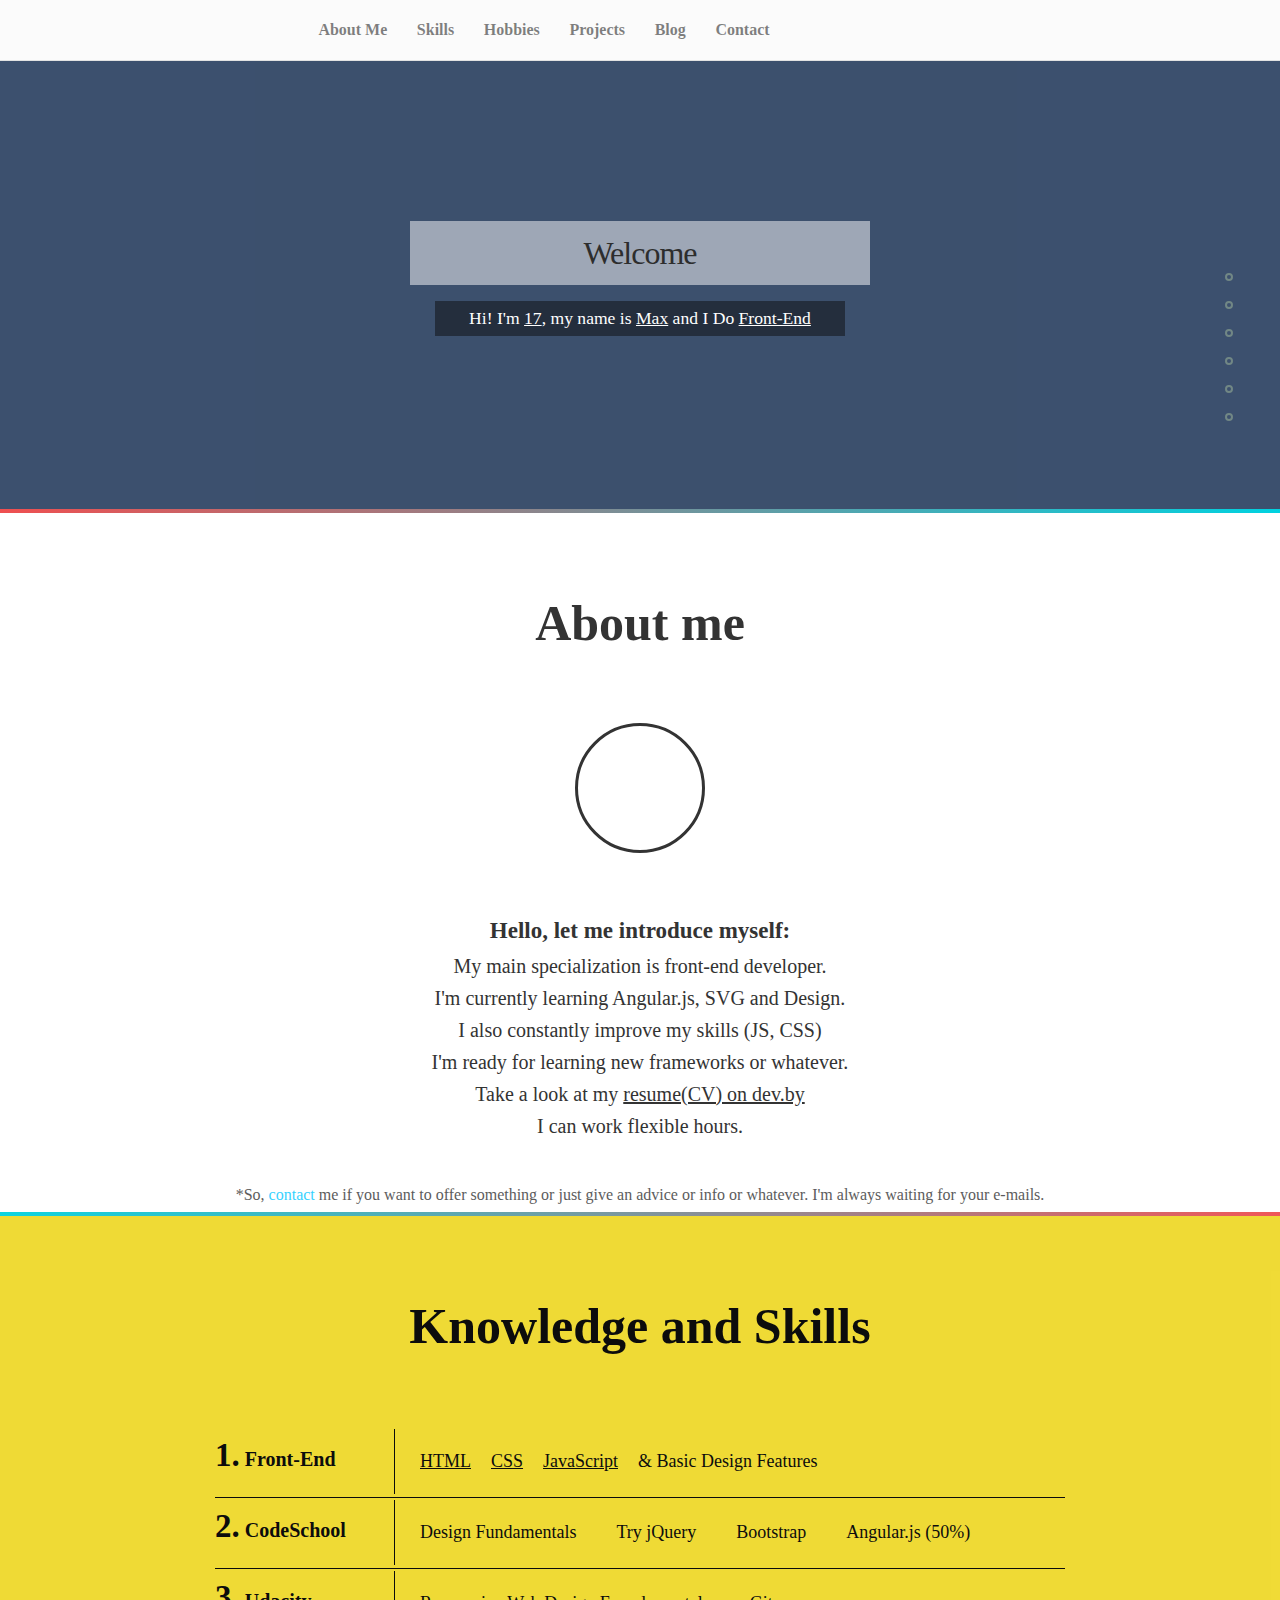
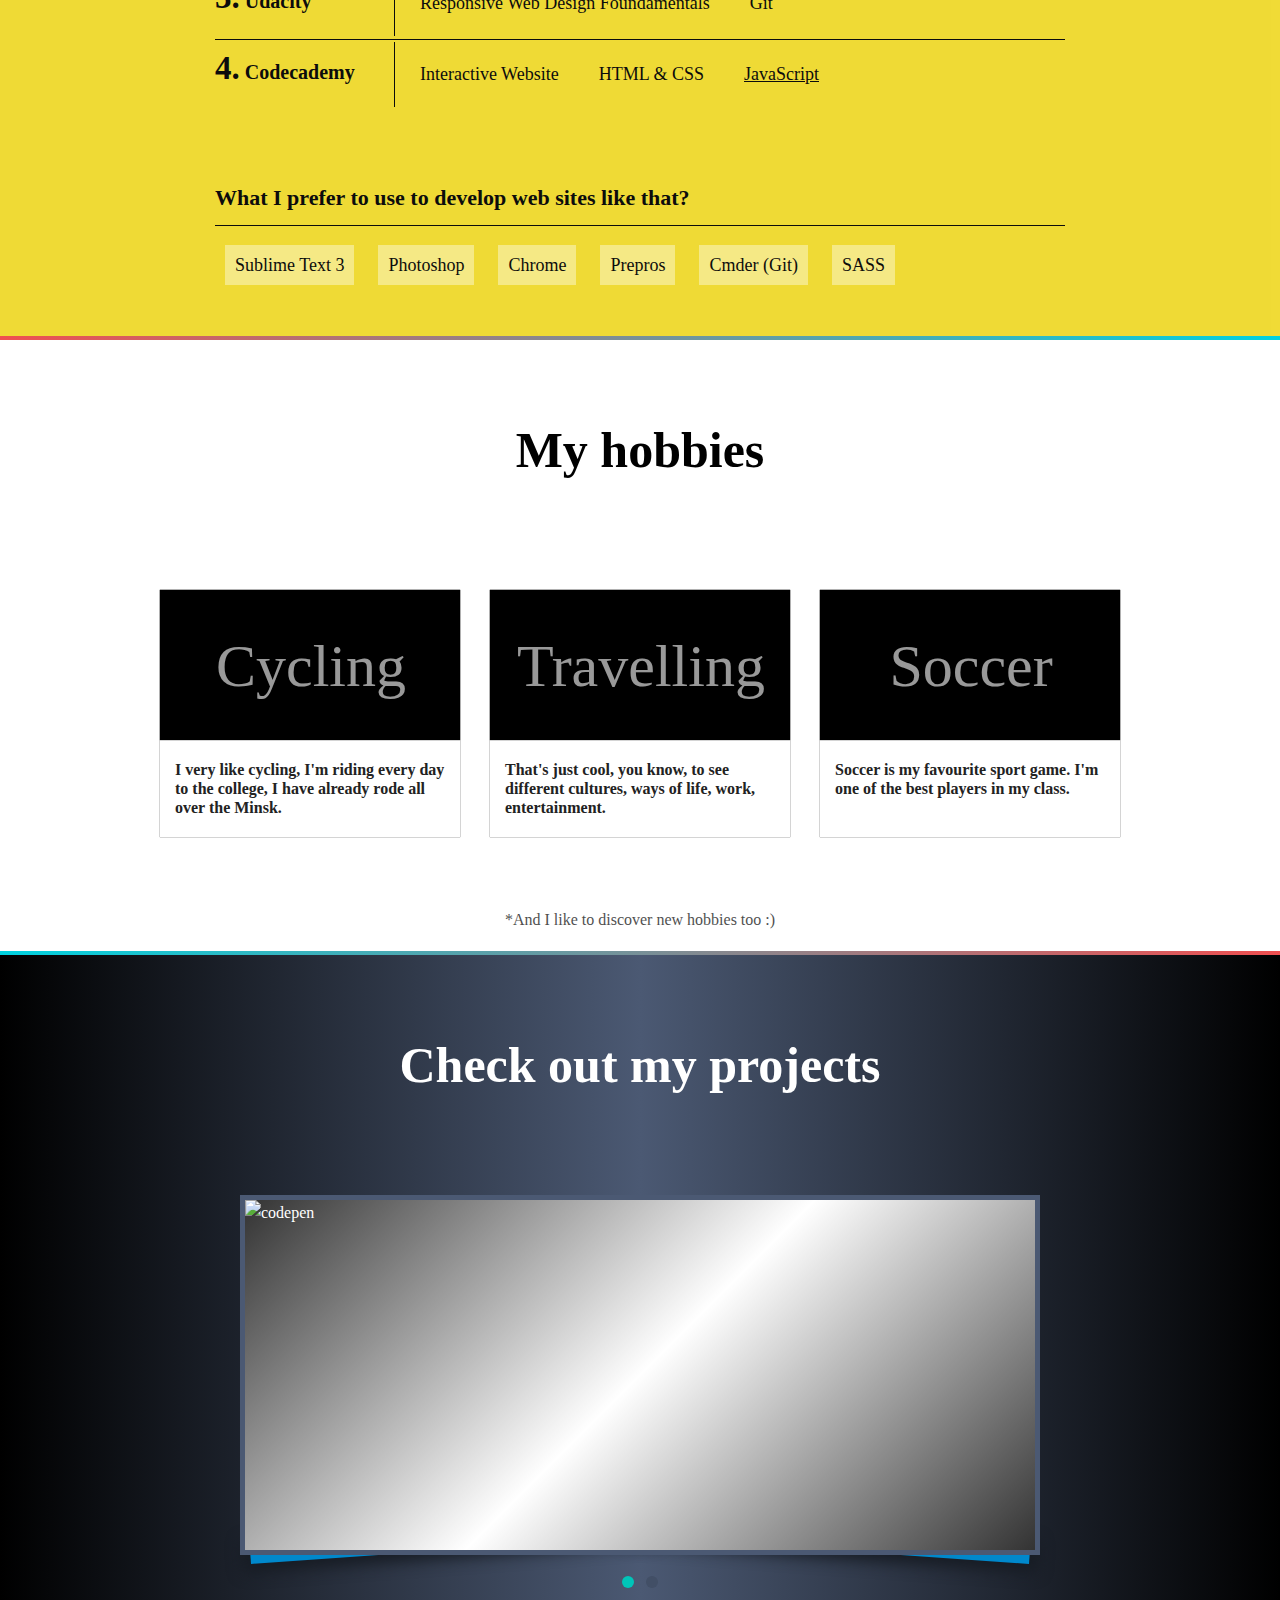
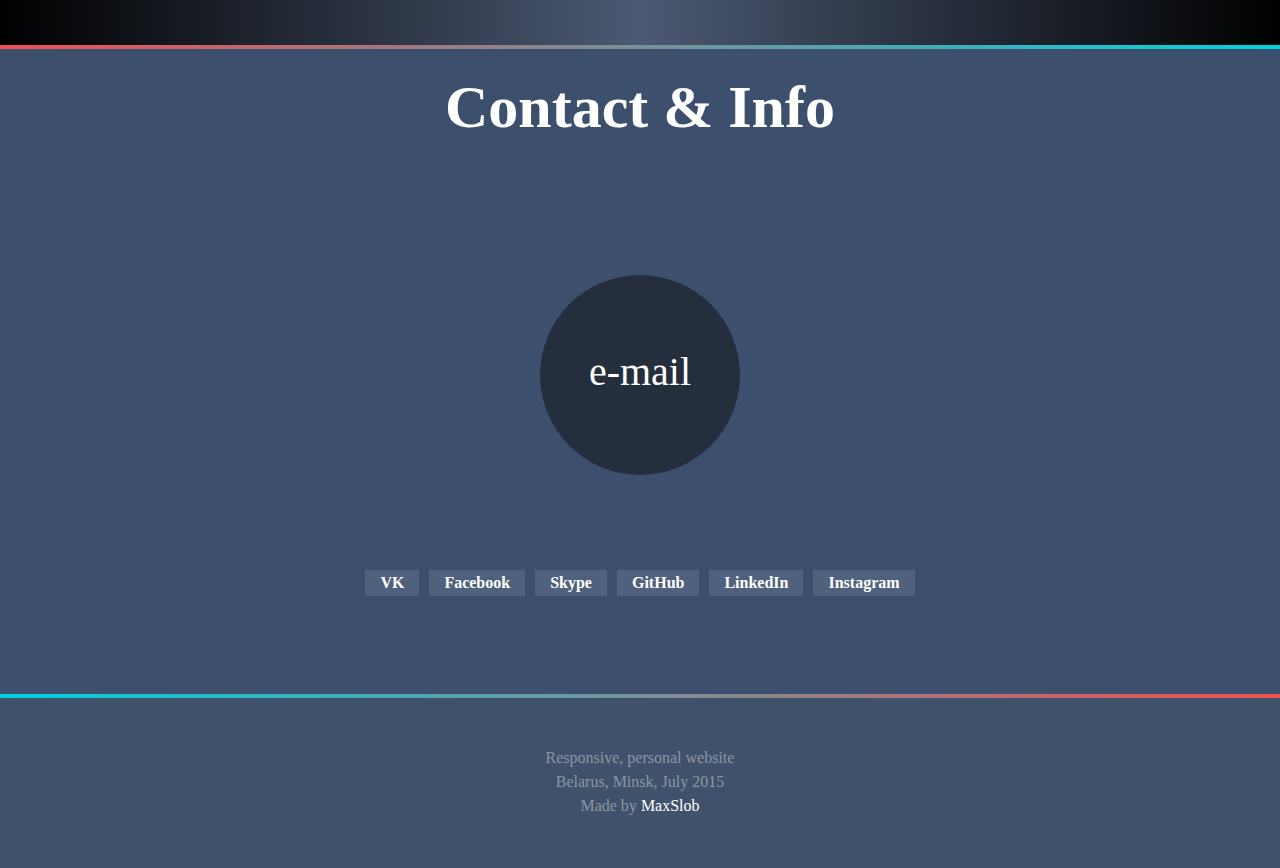
==== index.html @ ff67f14f "Vertical Dot Menu" ====
<!DOCTYPE html>
<html lang="en">
<head>
  <title>MaxSlob's Portfolio</title>
  <meta charset="utf-8">
  <meta name="robots" content="index, follow">
  <meta name="mobile-web-app-capable" content="yes">
  <meta name="description" content="Information about me, my knowledge, projects. Also includes contact information.">
  <meta name="title" content="My Portfolio as a Web-Developeper's">
  <meta name="viewport" content="width=device-width, initial-scale=1">
  <link rel="shortcut icon" href="favicon.ico">
  <link rel="stylesheet" href="assets/css/main.css" />
  <link rel="stylesheet" href="http://cdnjs.cloudflare.com/ajax/libs/animate.css/3.2.3/animate.min.css" />
  <!--[if lt IE 9]>
        <script>
            var e = ("article,aside,figcaption,figure,footer,header,hgroup,nav,section,time").split(',');
            for (var i = 0; i < e.length; i++) {
                document.createElement(e[i]);
            }
        </script>
<![endif]-->

<!-- Google Analytics Code -->
<script>
  (function(i,s,o,g,r,a,m){i['GoogleAnalyticsObject']=r;i[r]=i[r]||function(){
  (i[r].q=i[r].q||[]).push(arguments)},i[r].l=1*new Date();a=s.createElement(o),
  m=s.getElementsByTagName(o)[0];a.async=1;a.src=g;m.parentNode.insertBefore(a,m)
  })(window,document,'script','//www.google-analytics.com/analytics.js','ga');
  ga('create', 'UA-66373016-1', 'auto');
  ga('send', 'pageview');
</script>
<script>
  (function(i,s,o,g,r,a,m){i['GoogleAnalyticsObject']=r;i[r]=i[r]||function(){
  (i[r].q=i[r].q||[]).push(arguments)},i[r].l=1*new Date();a=s.createElement(o),
  m=s.getElementsByTagName(o)[0];a.async=1;a.src=g;m.parentNode.insertBefore(a,m)
  })(window,document,'script','//www.google-analytics.com/analytics.js','ga');
  ga('create', 'UA-66340351-1', 'auto');
  ga('send', 'pageview');
</script>

<!-- FONTS -->
<script type="text/javascript">
  WebFontConfig = {
    google: { families: [ 'Raleway::latin' ] }
  };
  (function() {
    var wf = document.createElement('script');
    wf.src = ('https:' == document.location.protocol ? 'https' : 'http') +
      '://ajax.googleapis.com/ajax/libs/webfont/1/webfont.js';
    wf.type = 'text/javascript';
    wf.async = 'true';
    var s = document.getElementsByTagName('script')[0];
    s.parentNode.insertBefore(wf, s);
  })(); </script>
</head>
<body>
  <div class="vNav">
    <ul class="vNav">
      <li>
        <a href="#home">
          <div class="label">Home</div>
        </a>
      </li>
      <li>
        <a href="#about">
          <div class="label">About</div>
        </a>
      </li>
      <li>
        <a href="#skills">
          <div class="label">Skills</div>
        </a>
      </li>
      <li>
        <a href="#hobby">
          <div class="label">Hobbies</div>
        </a>
      </li>
      <li>
        <a href="#proj">
          <div class="label">Projects</div>
        </a>
      </li>
      <li>
        <a href="#contact">
          <div class="label">Contact</div>
        </a>
      </li>
     </ul>
  </div>

  <!-- 
  <div class="node">
  <section>
    <h5>
    This site is in some sense <span>out of date</span>.
      Since its creation I got a lot of <span>knowledge</span>.
      <br> </h5>
       <h5>
      I'm going to make a <span>new website</span> that 
      will create a <span> better user expierence</span>.
      <br> </h5>
       <h5>
       <span>It'll have</span> a new design <span>&</span> better responsivness.
        Just <span>awesome one</span>.
        You'll like it <span>:)</span>. 
    </h5>  
    <div class="close">
    &nbsp&nbspX&nbsp&nbsp
  </div>
  </section>
  </div> -->
  <a id="home"></a>
  <main id="sb-site">
    <header class="navigation">
      <div class="navigation-wrapper">
        <a href="#" class="navigation-menu-button c-hamburger c-hamburger--htx" id="js-mobile-menu">
          <span></span>
        </a>
        <nav>
          <ul id="js-navigation-menu" class="navigation-menu show">
            <li class="nav-link">
              <a href="#about">About Me</a>
            </li>
            <li class="nav-link">
              <a href="#skills">Skills</a>
            </li>
            <li class="nav-link" >
              <a href="#hobby">Hobbies</a>
            </li>
            <li class="nav-link" >
              <a href="#proj">Projects</a>
            </li>
            <li class="nav-link" >
              <a href="#">Blog</a>
            </li>
            <li class="nav-link">
              <a href="#contact">Contact</a>
            </li>
          <!-- SUBMENUS
          <li class="nav-link more"><a href="javascript:void(0)">More</a>
            <ul class="submenu">
              <li><a href="javascript:void(0)">Submenu Item</a></li>
              <li><a href="javascript:void(0)">Another Item</a></li>
              <li class="more"><a href="javascript:void(0)">Item with submenu</a>
                <ul class="submenu">
                  <li><a href="javascript:void(0)">Sub-submenu Item</a></li>
                  <li><a href="javascript:void(0)">Another Item</a></li>
                </ul>
              </li>
              <li class="more"><a href="javascript:void(0)">Another submenu</a>
                <ul class="submenu">
                  <li><a href="javascript:void(0)">Sub-submenu</a></li>
                  <li><a href="javascript:void(0)">An Item</a></li>
                </ul>
              </li>
            </ul>
          </li>-->
          </ul>
        </nav>
      </div>
    </header>

    <div class="hero animated fadeIn">
      <div class="hero-inner">
        <div class="hero-copy">
          <h1 class="animated fadeInLeft par">Welcome</h1>
          <h2 class="animated fadeInRight">Hi! I'm <span>17</span>, my name is <span>Max</span> and I Do <span>Front-End</span></h2>  
        </div>
      </div>
    </div>

    <div class="bottom-border-sec"></div>

    <a id="about"></a>
    <div class="hero-five">

      <span class="head">About me</span>

      <div id="d2">
        <div class="circ-panel"></div>
      </div>

      <div class="about-container par">
        <ul>
          <li style=" font-size: 23px"><strong>Hello, let me introduce myself:</strong></li>
          <li>My main specialization is front-end developer.</li>
          <li>I'm currently learning Angular.js, SVG and Design.</li>
          <li>I also constantly improve my skills (JS, CSS)</li>
          <li>I'm ready for learning new frameworks or whatever.</li>
          <li>Take a look at my <a id="CV" href="https://dev.by/users/maxslob/resumes/77643?resume_type=record">resume(CV) on dev.by</a></li>
          <li>I can work flexible hours.</li>
          <li class="about-node">*So, <a href="#contact">contact</a> me if you want to <span>offer</span> something or just give an <span>advice</span> or <span>info</span> or whatever. I'm always waiting for <span>your e-mails</span>.</li>
        </ul>
      </div>
    </div>

    <a id="skills"></a>
    <div class="hero-second">
      <div class="bg-cntr">
        <div class="skills-main"> 
          <div class="bottom-border"></div>

          <header class="page-header">
            <span>Knowledge and Skills</span>
          </header>

          <section>
            <div class="skills-row">

              <header class="list-header">
                <span>1.</span> Front-End
              </header>

              <div style="margin-left: 20px" class="skills-item caption1">HTML 
                <h5 class="hide">Jade</h5>
              </div>
              <div class="skills-item caption1">CSS 
                <h5 class="hide"> SASS</h5>
              </div>
              <div class="skills-item caption1">JavaScript 
                <h5 class="hide" style="padding: 13px">jQuery, AJAX *Angular.js<br>
                                 *CoffeeScript
                </h5>
              </div>
              <div class="skills-item">& Basic Design Features</div>
            </div>

            <div class="skills-row">
              <header class="list-header">
                <span>2.</span> CodeSchool
              </header>
              <div class="skills-item">
                <a href="https://www.codeschool.com/courses/fundamentals-of-design" target="blank">Design Fundamentals</a>
              </div>
              <div class="skills-item">
                <a href="https://www.codeschool.com/courses/try-jquery/" target="blank">Try jQuery</a> 
              </div>
              <div class="skills-item">
                <a href="https://www.codeschool.com/courses/blasting-off-with-bootstrap" target="blank">Bootstrap</a>
              </div>
              <div class="skills-item">
                <a href="https://www.codeschool.com/courses/shaping-up-with-angular-js" target="blank">Angular.js (50%)</a>
              </div>
            </div>

            <div class="skills-row">
              <header class="list-header par">
                <span>3.</span> Udacity
              </header>
                  
              <div class="skills-item">
                <a href="https://www.udacity.com/course/responsive-web-design-fundamentals--ud893" target="blank" id="p">Responsive Web Design Foundamentals</a>
              </div>
              <div class="skills-item">
                <a href="https://www.udacity.com/course/how-to-use-git-and-github--ud775" target="blank" id="p">Git</a>
              </div>
            </div>

            <div class="skills-row">
              <header class="list-header">
                <span>4.</span> Codecademy
              </header>
              <div class="skills-item">
                <a href="https://www.codecademy.com/en/skills/make-an-interactive-website" target="blank">Interactive Website</a> 
              </div>
              <div class="skills-item">
                <a href="https://www.codecademy.com/en/tracks/web" target="blank">HTML & CSS</a> 
              </div>
              <div class="skills-item caption1">
                <a href="https://www.codecademy.com/en/tracks/javascript" target="blank">JavaScript</a> 
                  <h5 class="hide">
                    <a href="https://www.codecademy.com/en/tracks/jquery" target="blank">jQuery</a>
                    <br>
                    <a href="https://www.codecademy.com/ru/courses/learn-angularjs" target="blank">Angular (50%)</a> 
                  </h5>
              </div>
              <div class="skills-item">
                
              </div>
              <div class="skills-item">
                
              </div>
            </div>
          </section>
          <div class="dev-stuff">
            <header>What I prefer to use to develop web sites like that?</header>
            <div>Sublime Text 3</div>
            <div>Photoshop</div>
            <div>Chrome</div>
            <div>Prepros</div>
            <div>Cmder (Git)</div>
            <div>SASS</div>  
          </div>
        </div>
      </div>
    </div>
  <!-- BEFORE INTERSHIP <div class="bottom-border-sec"></div>

  <div class="hero-four">
      <span class="head">I CAN BENEFIT YOUR TEAM BY</span>
      <main>     
        <ul>
          <div class="img"></div><li>Working on ideas you never had time to realize.</li>
          <div class="img"></div><li>Radically improving the design of your project during my free time after classes.</li>
          <div class="img"></div><li>Bringing new ideas. See things from a different point of view.</li>
          <div class="img"></div><li>And finally - introducing you to Belarussian and russian language and culture.</li>
        </ul>
      </main>
    </div>
   -->
    <div class="bottom-border-sec"></div>

    <a id="hobby"></a>
    <div class="hero-third">
      <span class="head">My hobbies</span>
      <div class="hobbies-main">       
        <article>
          <div>
            <div class="box box1">
              <span>Cycling</span>
            </div>
          </div>
          <h5 class="par">
            I very like cycling, I'm riding every day to the college, I have already rode all over the Minsk.
          </h5>
        </article>

        <article>
          <div>
            <div class="box box2">
              <span>Travelling</span>
            </div>
          </div>
          <h5>
            That's just cool, you know, to see different cultures, ways of life, work, entertainment.
          </h5>
        </article>

        <article>
        <div>
          <div class="box box3">
            <span>Soccer</span>
          </div>
        </div>
        <h5>
          Soccer is my favourite sport game. I'm one of the best players in my class.
        </h5>
        </article>
      </div>
      <span class="hobbies-ps">*And I like to discover new hobbies too :)</span>
    </div>

    <div class="bottom-border"> </div>

    <a id="proj"></a>
    <div class="hero-seven">
      <span class="head">Check out my projects</span>
      <section id="slider" class="container par">
        <ul style="background-image: linear-gradient(135deg, #333, white, #333)" class="slider-wrapper">
          <li class="current-slide">
            <img src="http://i.imgur.com/0WiTQFS.jpg" style="height: 100%;" title="Codepen Profile" alt="codepen">
            <div class="caption">
              <h2 class="slider-title">CodePen Profile</h2>
              <p>To have a look to my projects that's hosted there. <br>Check out my <a href="http://codepen.io/maxslob/" target="blank">Profile</a></p>
            </div>
          </li>
          <li>
            <img src="http://i.imgur.com/AEyzFez.jpg" title="Timetable" alt="timetable">
              <div class="caption">
                <h2 class="slider-title">Group TimeTable</h2>
                  <p>Used Angular.js + JavaScript,<br>
                      Code is available in CodePen profile.<br>
                      <a href="http://timetable.maxslob.website">Take a look </a>
                      | <a href="http://codepen.io/maxslob/pen/gaOjbw">Code</a>
                  </p>
              </div>
          </li>
        </ul>
     <!--  <li>
     <article style="color: #333;
      font-family: Raleway;
      text-align: center;
      font-size: 2.5em;
      margin-top: 50px;
      font-weight: bold;
     ">
     MORE PROJECTS COME SOON
     <br>
     
     </article>
       
     </li> -->

      <!-- <li>
        <img src="https://static.pexels.com/photos/7035/bridge-fre-sonneveld-oakland-large.jpg" title="" alt="">
      
        <div class="caption">
          <h2 class="slider-title">Soon</h2>
          <p>3 Lorem ipsum dolor sit amet.</p>
        </div>
      </li>
      
      <li>
        <img src="https://static.pexels.com/photos/8807/sopot-large.jpg" title="" alt="">
      
        <div class="caption">
          <h2 class="slider-title">Soon</h2>
          <p>4 Lorem ipsum dolor sit amet.</p>
        </div>
      </li> -->
        <div class="slider-shadow"></div>
        <ul id="control-buttons" class="control-buttons"></ul>
      </section>
    </div>

    <div class="bottom-border-sec"></div>

    <a id="contact"></a>
      <div class="hero-six">
        <span class="contact-head">Contact & Info</span>
        <div class="contact-main"> 
          <a class="btn par" href="mailto:maxsslob@gmail.com?subject=Hey%20Max,%20I%20have%20a%20message%20for%20you!">              
            <span>e-mail</span>
          </a>
          <div class="contact-container">
            <div class="contact-1 conta"><a href="https://www.vk.com/slobmax" target="blank">VK</a></div>
            <div class="contact-2 conta"><a href="https://www.facebook.com/slobmax" target="blank">Facebook</a></div>
            <div class="contact-4 conta"><a href="skype:slobmax">Skype</a></div>
            <div class="contact-4 conta"><a href="http://github.com/maxslob">GitHub</a></div>
            <div class="contact-3 conta"><a href="http://linkedin.com/in/maxslob" target="blank">LinkedIn</a></div>
            <div class="contact-4 conta"><a href="http://instagram.com/max.slob">Instagram</a></div>
          </div>
        </div>
      </div>

    <div class="bottom-border"> </div>

   <!--  <div id="ABC"><div class="ajax"><a id="ajax">Do u want to know a little bit more? Press me.</a></div>  -->
  <!-- <div class="isLoading"></div></div> -->
    <footer class="footer">
      <p>Responsive, personal website<br>Belarus, Minsk, July 2015<br>Made by <a class="slide-center-out"><span class="maxslob">MaxSlob</span></a></p>
    </footer>
  </main>
  <script src="assets/js/jquery-2.1.4.min.js"></script>
  <script src="assets/js/functions.js" type="text/javascript"></script>
  <script type="text/javascript"> (function (d, w, c) { (w[c] = w[c] || []).push(function() { try { w.yaCounter31445613 = new Ya.Metrika({ id:31445613, clickmap:true, trackLinks:true, accurateTrackBounce:true, webvisor:true }); } catch(e) { } }); var n = d.getElementsByTagName("script")[0], s = d.createElement("script"), f = function () { n.parentNode.insertBefore(s, n); }; s.type = "text/javascript"; s.async = true; s.src = "https://mc.yandex.ru/metrika/watch.js"; if (w.opera == "[object Opera]") { d.addEventListener("DOMContentLoaded", f, false); } else { f(); } })(document, window, "yandex_metrika_callbacks");</script><noscript><div><img src="https://mc.yandex.ru/watch/31445613" style="position:absolute; left:-9999px;" alt="" /></div></noscript></body>
</html>
---- assets/css/main.css ----
﻿html{box-sizing:border-box}*,*::after,*::before{box-sizing:inherit}/*! normalize.css v3.0.2 | MIT License | git.io/normalize */html{font-family:sans-serif;-ms-text-size-adjust:100%;-webkit-text-size-adjust:100%}body{margin:0}article,aside,details,figcaption,figure,footer,header,hgroup,main,menu,nav,section,summary{display:block}audio,canvas,progress,video{display:inline-block;vertical-align:baseline}audio:not([controls]){display:none;height:0}[hidden],template{display:none}a{background-color:transparent}a:active,a:hover{outline:0}abbr[title]{border-bottom:1px dotted}b,strong{font-weight:bold}dfn{font-style:italic}h1{font-size:2em;margin:0.67em 0}mark{background:#ff0;color:#000}small{font-size:80%}sub,sup{font-size:75%;line-height:0;position:relative;vertical-align:baseline}sup{top:-0.5em}sub{bottom:-0.25em}img{border:0}svg:not(:root){overflow:hidden}figure{margin:1em 40px}hr{-moz-box-sizing:content-box;box-sizing:content-box;height:0}pre{overflow:auto}code,kbd,pre,samp{font-family:monospace, monospace;font-size:1em}button,input,optgroup,select,textarea{color:inherit;font:inherit;margin:0}button{overflow:visible}button,select{text-transform:none}button,html input[type="button"],input[type="reset"],input[type="submit"]{-webkit-appearance:button;cursor:pointer}button[disabled],html input[disabled]{cursor:default}button::-moz-focus-inner,input::-moz-focus-inner{border:0;padding:0}input{line-height:normal}input[type="checkbox"],input[type="radio"]{box-sizing:border-box;padding:0}input[type="number"]::-webkit-inner-spin-button,input[type="number"]::-webkit-outer-spin-button{height:auto}input[type="search"]{-webkit-appearance:textfield;-moz-box-sizing:content-box;-webkit-box-sizing:content-box;box-sizing:content-box}input[type="search"]::-webkit-search-cancel-button,input[type="search"]::-webkit-search-decoration{-webkit-appearance:none}fieldset{border:1px solid #c0c0c0;margin:0 2px;padding:0.35em 0.625em 0.75em}legend{border:0;padding:0}textarea{overflow:auto}optgroup{font-weight:bold}table{border-collapse:collapse;border-spacing:0}td,th{padding:0}button,input[type="button"],input[type="reset"],input[type="submit"],button{-webkit-appearance:none;-moz-appearance:none;-ms-appearance:none;-o-appearance:none;appearance:none;-webkit-font-smoothing:antialiased;background-color:#477dca;border-radius:3px;border:none;color:#fff;cursor:pointer;display:inline-block;font-family:"Helvetica Neue","Helvetica","Roboto","Arial",sans-serif;font-size:1em;font-weight:600;line-height:1;padding:0.75em 1em;text-decoration:none;user-select:none;vertical-align:middle;white-space:nowrap}button:hover,button:focus,input[type="button"]:hover,input[type="button"]:focus,input[type="reset"]:hover,input[type="reset"]:focus,input[type="submit"]:hover,input[type="submit"]:focus,button:hover,button:focus{background-color:#2c5999;color:#fff}button:disabled,input[type="button"]:disabled,input[type="reset"]:disabled,input[type="submit"]:disabled,button:disabled{cursor:not-allowed;opacity:0.5}fieldset{background-color:#f7f7f7;border:1px solid #ddd;margin:0 0 0.75em;padding:1.5em}input,label,select{display:block;font-family:"Helvetica Neue","Helvetica","Roboto","Arial",sans-serif;font-size:1em}label{font-weight:600;margin-bottom:0.375em}label.required::after{content:"*"}label abbr{display:none}input[type="color"],input[type="date"],input[type="datetime"],input[type="datetime-local"],input[type="email"],input[type="month"],input[type="number"],input[type="password"],input[type="search"],input[type="tel"],input[type="text"],input[type="time"],input[type="url"],input[type="week"],input:not([type]),textarea,select[multiple=multiple],textarea{background-color:#fff;border:1px solid #ddd;border-radius:3px;box-shadow:inset 0 1px 3px rgba(0,0,0,0.06);box-sizing:border-box;font-family:"Helvetica Neue","Helvetica","Roboto","Arial",sans-serif;font-size:1em;margin-bottom:0.75em;padding:0.5em;transition:border-color;width:90%}input[type="color"]:hover,input[type="date"]:hover,input[type="datetime"]:hover,input[type="datetime-local"]:hover,input[type="email"]:hover,input[type="month"]:hover,input[type="number"]:hover,input[type="password"]:hover,input[type="search"]:hover,input[type="tel"]:hover,input[type="text"]:hover,input[type="time"]:hover,input[type="url"]:hover,input[type="week"]:hover,input:not([type]):hover,textarea:hover,select[multiple=multiple]:hover,textarea:hover{border-color:#c4c4c4}input[type="color"]:focus,input[type="date"]:focus,input[type="datetime"]:focus,input[type="datetime-local"]:focus,input[type="email"]:focus,input[type="month"]:focus,input[type="number"]:focus,input[type="password"]:focus,input[type="search"]:focus,input[type="tel"]:focus,input[type="text"]:focus,input[type="time"]:focus,input[type="url"]:focus,input[type="week"]:focus,input:not([type]):focus,textarea:focus,select[multiple=multiple]:focus,textarea:focus{border-color:#477dca;box-shadow:inset 0 1px 3px rgba(0,0,0,0.06),0 0 5px rgba(55,112,192,0.7);outline:none}textarea{resize:vertical}input[type="search"]{-webkit-appearance:none;-moz-appearance:none;-ms-appearance:none;-o-appearance:none;appearance:none}input[type="checkbox"],input[type="radio"]{display:inline;margin-right:0.375em}input[type="file"]{padding-bottom:0.75em;width:90%}select{margin-bottom:1.5em;max-width:100%;width:auto}ul,ol{list-style-type:none;margin:0;padding:0}dl{margin-bottom:0.75em}dl dt{font-weight:bold;margin-top:0.75em}dl dd{margin:0}table{-webkit-font-feature-settings:"kern","liga","tnum";-moz-font-feature-settings:"kern","liga","tnum";-ms-font-feature-settings:"kern","liga","tnum";font-feature-settings:"kern","liga","tnum";border-collapse:collapse;margin:0.75em 0;table-layout:fixed;width:100%}th{border-bottom:1px solid #b7b7b7;font-weight:600;padding:0.75em 0;text-align:left}td{border-bottom:1px solid #ddd;padding:0.75em 0}tr,td,th{vertical-align:middle}body{-webkit-font-feature-settings:"kern","liga","pnum";-moz-font-feature-settings:"kern","liga","pnum";-ms-font-feature-settings:"kern","liga","pnum";font-feature-settings:"kern","liga","pnum";-webkit-font-smoothing:antialiased;color:#333;font-family:"Helvetica Neue","Helvetica","Roboto","Arial",sans-serif;font-size:1em;line-height:1.5}h1,h2,h3,h4,h5,h6{font-family:"Helvetica Neue","Helvetica","Roboto","Arial",sans-serif;font-size:1em;line-height:1.2;margin:0 0 0.75em}p{margin:0 0 0.75em}a{color:#477dca;text-decoration:none;transition:color 0.1s linear}a:active,a:focus,a:hover{color:#2c5999}a:active,a:focus{outline:none}hr{border-bottom:1px solid #ddd;border-left:none;border-right:none;border-top:none;margin:1.5em 0}img,picture{margin:0;max-width:100%}@font-face{font-family:'Fira Sans';font-style:normal;font-weight:400;src:local("Fira Sans"),local("FiraSans-Regular"),url(http://fonts.gstatic.com/s/firasans/v5/EjsrzDkQUQCDwsBtLpcVQZBw1xU1rKptJj_0jans920.woff2) format("woff2");unicode-range:U0-0FF,U131,U152-153,U2C 6,U2DA,U2DC,U2000-206F,U2074,U20AC,U2212,U2215,UE0FF,UEFFD,UF000}@font-face{font-family:'Fira Sans';font-style:normal;font-weight:700;src:local("Fira Sans Bold"),local("FiraSans-Bold"),url(http://fonts.gstatic.com/s/firasans/v5/DugPdSljmOTocZOR2CItOhampu5_7CjHW5spxoeN3Vs.woff2) format("woff2");unicode-range:U0-0FF,U131,U152-153,U2C 6,U2DA,U2DC,U2000-206F,U2074,U20AC,U2212,U2215,UE0FF,UEFFD,UF000}@font-face{font-family:'Fira Mono';font-style:normal;font-weight:400;src:local("Fira Mono"),local("FiraMono"),url(http://fonts.gstatic.com/s/firamono/v3/SlRWfq1zeqXiYWAN-lnG-pBw1xU1rKptJj_0jans920.woff2) format("woff2");unicode-range:U0-0FF,U131,U152-153,U2C 6,U2DA,U2DC,U2000-206F,U2074,U20AC,U2212,U2215,UE0FF,UEFFD,UF000}body{background-color:white;line-height:1.6;font-family:'Raleway', sans-serif;color:white;-webkit-font-smoothing:antialiased;-webkit-text-size-adjust:100%}::selection{background:#82c4f8}::-moz-selection{background:#82c4f8}img::selection{background:transparent}img::-moz-selection{background:transparent}a{color:#00c8ff;text-decoration:none}a:hover,a:focus{color:#008cb3}.gigantic,.huge,.large,.bigger,.big,h1,h2,h3,h4,h5,h6{color:#222;font-weight:bold}.gigantic{font-size:110px;line-height:1.09;letter-spacing:-2px}.huge,h1{font-size:68px;line-height:1.05;letter-spacing:-1px}.large,h2{font-size:42px;line-height:1.14}.bigger,h3{font-size:26px;line-height:1.38}.big,h4{font-size:22px;line-height:1.38}.small,small{font-size:10px;line-height:1.2}p{margin:0 0 20px 0}em{font-style:italic}strong{font-weight:bold}hr{border:solid #ddd;border-width:1px 0 0;clear:both;margin:10px 0 30px;height:0}header.navigation{background-color:#fbfbfb;border-bottom:1px solid #e2e2e2;min-height:60px;width:100%;z-index:999;text-align:center}header.navigation .navigation-wrapper{max-width:68em;margin-left:auto;margin-right:auto;position:relative}header.navigation .navigation-wrapper::after{clear:both;content:"";display:table}header.navigation .navigation-wrapper::after{clear:both;content:"";display:table}header.navigation .navigation-menu-button{color:rgba(0,0,0,0.5);display:block;float:right;font-weight:800;line-height:60px;margin:0;padding-right:1em;text-transform:uppercase;-webkit-appearance:none}@media screen and (min-width: 53.75em){header.navigation .navigation-menu-button{display:none}}header.navigation .navigation-menu-button:focus,header.navigation .navigation-menu-button:hover{color:rgba(0,0,0,0.9)}header.navigation nav{width:100%;text-align:center;min-height:60px}@media screen and (min-width: 53.75em){header.navigation nav{float:left}}header.navigation ul.navigation-menu{-webkit-transform-style:preserve-3d;clear:both;display:none;margin:0 auto;overflow:visible;padding:0;width:100%}header.navigation ul.navigation-menu.show{display:block}@media screen and (min-width: 53.75em){header.navigation ul.navigation-menu{display:inline;margin:0;padding:0}}header.navigation ul li.nav-link{font-weight:bold;background:#fbfbfb;display:block;line-height:60px;overflow:hidden;padding:0 0.8em;text-align:right;width:100%}@media screen and (min-width: 53.75em){header.navigation ul li.nav-link{background:transparent;display:inline;line-height:60px;text-decoration:none;width:auto}}header.navigation ul li.nav-link a{color:rgba(0,0,0,0.5);display:inline-block;font-weight:bold;text-decoration:none;transition:all 0.11s cubic-bezier(0.33, 0.06, 1, 0)}header.navigation ul li.nav-link a:focus,header.navigation ul li.nav-link a:hover{color:rgba(0,0,0,0.9)}header.navigation .active-nav-item a{border-bottom:1px solid rgba(255,255,255,0.5);padding-bottom:3px}header.navigation li.more.nav-link{padding-right:0}@media screen and (min-width: 53.75em){header.navigation li.more.nav-link{padding-right:1em}}header.navigation li.more.nav-link>ul>li:first-child a{padding-top:1em}header.navigation li.more.nav-link a{margin-right:1em}header.navigation li.more.nav-link>a{padding-right:0.6em}header.navigation li.more.nav-link>a:after{position:absolute;top:auto;right:-0.4em;bottom:auto;left:auto;content:'\25BE';color:rgba(0,0,0,0.5)}header.navigation li.more{overflow:visible;padding-right:0}header.navigation li.more a{padding-right:0.8em}header.navigation li.more>a{padding-right:1.6em;position:relative}@media screen and (min-width: 53.75em){header.navigation li.more>a{margin-right:1em}}header.navigation li.more>a:after{content:'›';font-size:1.2em;position:absolute;right:0.5em}header.navigation li.more:focus>.submenu,header.navigation li.more:hover>.submenu{display:block}@media screen and (min-width: 53.75em){header.navigation li.more{padding-right:0.8em;position:relative}}header.navigation ul.submenu{display:none;padding-left:0}@media screen and (min-width: 53.75em){header.navigation ul.submenu{left:-1em;position:absolute;top:1.5em}}@media screen and (min-width: 53.75em){header.navigation ul.submenu .submenu{left:11.8em;top:0}}header.navigation ul.submenu li{display:block;padding-right:0}@media screen and (min-width: 53.75em){header.navigation ul.submenu li{line-height:46.15385px}header.navigation ul.submenu li:first-child>a{border-top-left-radius:3px;border-top-right-radius:3px}header.navigation ul.submenu li:last-child>a{border-bottom-left-radius:3px;border-bottom-right-radius:3px;padding-bottom:0.7em}}header.navigation ul.submenu li a{background-color:#f3f3f3;display:inline-block;text-align:right;width:100%}@media screen and (min-width: 53.75em){header.navigation ul.submenu li a{background-color:#fbfbfb;padding-left:1em;text-align:left;width:12em}}header.navigation .navigation-tools{background:#505050;clear:both;display:block;height:60px}@media screen and (min-width: 53.75em){header.navigation .navigation-tools{background:transparent;clear:none;float:right}}header.navigation .search-bar{float:left;padding:0.85em 0.85em 0.7em 0.6em;width:60%}header.navigation .search-bar form{position:relative}header.navigation .search-bar form input[type=search]{-webkit-box-sizing:border-box;-moz-box-sizing:border-box;box-sizing:border-box;background:#fff;border-radius:6px;border:1px solid #eee;color:rgba(0,0,0,0.5);font-size:0.9em;font-style:italic;margin:0;padding:0.5em 0.8em;width:100%}@media screen and (min-width: 53.75em){header.navigation .search-bar form input[type=search]{width:100%}}header.navigation .search-bar form button[type=submit]{background:#fff;border:none;bottom:0.3em;left:auto;outline:none;padding:0 9px;position:absolute;right:0.3em;top:0.3em}header.navigation .search-bar form button[type=submit] img{height:12px;opacity:0.7;padding:1px}@media screen and (min-width: 53.75em){header.navigation .search-bar{display:inline-block;position:relative;width:16em}header.navigation .search-bar input{-webkit-box-sizing:border-box;-moz-box-sizing:border-box;box-sizing:border-box;display:block}}.c-hamburger{opacity:.8;display:block;position:relative;overflow:hidden;margin:0;padding:0;width:48px;height:48px;font-size:0;text-indent:-9999px;appearance:none;box-shadow:none;border-radius:none;border:none;cursor:pointer;transition:background 0.3s}.c-hamburger:focus{outline:none;background-color:white}.c-hamburger span{display:block;position:absolute;top:22px;left:9px;right:9px;height:4px;background:black}.c-hamburger span::before,.c-hamburger span::after{position:absolute;display:block;left:0;width:100%;height:4px;background-color:black;content:""}.c-hamburger span::before{top:-10px}.c-hamburger span::after{bottom:-10px}.c-hamburger--htx:hover{background-color:white}.c-hamburger--htx{background-color:white}.c-hamburger--htx span{transition:background 0s 0.3s}.c-hamburger--htx span::before,.c-hamburger--htx span::after{transition-duration:0.3s,0.3s;transition-delay:0.3s,0s}.c-hamburger--htx span::before{transition-property:top, transform}.c-hamburger--htx span::after{transition-property:bottom, transform}.c-hamburger--htx.is-active{background-color:white}.c-hamburger--htx.is-active span{background:none}.c-hamburger--htx.is-active span::before{top:0;transform:rotate(45deg)}.c-hamburger--htx.is-active span::after{bottom:0;transform:rotate(-45deg)}.c-hamburger--htx.is-active span::before,.c-hamburger--htx.is-active span::after{transition-delay:0s,0.3s}.c-hamburger{margin-top:6px;margin-right:-15px}.hero{opacity:.95;font-family:Raleway;background:url("http://i.imgur.com/K3bTAsg.jpg");background:url("http://i.imgur.com/K3bTAsg.jpg");background-color:#324766;background-position:top;background-repeat:no-repeat;background-attachment:fixed;background-size:cover;padding-bottom:5.5em}.hero .hero-inner{max-width:68em;margin-left:auto;margin-right:auto;color:white;margin:auto;padding:2em;text-align:center}.hero .hero-inner::after{clear:both;content:"";display:table}.hero .hero-inner::after{clear:both;content:"";display:table}.hero .hero-inner .hero-copy{text-align:center;width:100%}.hero .hero-inner .hero-copy h1{font-family:Raleway;background-color:rgba(255,255,255,0.5);font-size:2.2em;line-height:2em;margin-top:4em;margin-bottom:0.5em;margin-right:auto;margin-left:auto;font-weight:bold}@media screen and (min-width: 53.75em){.hero .hero-inner .hero-copy h1{font-size:2em;line-height:2em;font-weight:500;width:45%}}.hero .hero-inner .hero-copy h2{color:white;font-family:Raleway;background-color:rgba(0,0,0,0.5);font-weight:300;font-size:0.9em;line-height:2em;margin:0 auto 3em auto}.hero .hero-inner .hero-copy h2 span{text-decoration:underline}@media screen and (min-width: 53.75em){.hero .hero-inner .hero-copy h2{font-size:1.1em;max-width:40%;line-height:2em}}.hero-second{opacity:.95;background-color:#efd92b;padding-bottom:3.5em}.hero-third{background-color:#FFF;color:black;padding-bottom:5.5em}.hero-four{background-color:white;padding-bottom:5.5em}.hero-six{opacity:.95;background:url("https://static.pexels.com/photos/3367/landmark-bridge-metal-architecture-large.jpg");background:url("https://static.pexels.com/photos/3367/landmark-bridge-metal-architecture-large.jpg");background-color:#324766;background-position:top;background-repeat:no-repeat;background-attachment:fixed;background-size:cover;padding-bottom:5.5em}.bullets{display:-webkit-box;display:-moz-box;display:box;display:-webkit-flex;display:-moz-flex;display:-ms-flexbox;display:flex;-webkit-box-lines:multiple;-moz-box-lines:multiple;box-lines:multiple;-webkit-flex-wrap:wrap;-moz-flex-wrap:wrap;-ms-flex-wrap:wrap;flex-wrap:wrap;margin-bottom:1.5;margin:1em;overflow:auto;padding:0}.bullets .bullet{-webkit-flex-basis:20em;-moz-flex-basis:20em;flex-basis:20em;-ms-flex-preferred-size:20em;-webkit-flex-grow:1;-moz-flex-grow:1;flex-grow:1;-ms-flex-positive:1;box-shadow:0 0 4px 0 rgba(0,0,0,0.8);padding-bottom:0px}@media screen and (min-width: 40em){.bullets .bullet{margin-bottom:0px}}.bullets .bul-icn-cnt{margin:0 auto;margin-bottom:30px;margin-top:40px;width:100%;height:inherit;background-color:rgba(0,0,0,0.15);position:relative;border-radius:30px;display:flex;justify-content:left}@media screen and (min-width: 40em){.bullets .bul-icn-cnt{width:90%;margin-top:20px}}@media screen and (min-width: 53.75em){.bullets .bul-icn-cnt{width:80%;margin-top:20px}}.bullets .bullet-icon{background:#477dca;border-radius:50%;position:relative;height:3.5em;padding:0.875em;width:3.5em}.bullets .bullet-icon-1{background:#FF4136}.bullets .bullet-icon-2{background:#0074D9}.bullets .bullet-icon-3{background:#2ECC40}.bullets .bullet-content{height:inherit;margin:0px 20px;text-align:center;margin-bottom:2em}@media screen and (min-width: 40em){.bullets .bullet-content{margin-bottom:0px;padding-bottom:0px}}.bullets h2{padding:14px;padding-right:55px;top:-54px;left:75px;display:block;text-decoration:underline;font-family:Raleway;font-size:1.5em;margin:0 auto}.bullets li{list-style:none}.bullets p{position:relative;color:#333;font-size:20px;text-align:left;margin:0 5px;margin-bottom:1em}@media screen and (min-width: 40em){.bullets p{margin:0 25px}}@media screen and (min-width: 53.75em){.bullets p{margin:0 50px}}.bullets img{max-width:100%}.number{font-size:30px;font-height:bold;text-align:center;color:white}.js-fade-element-hide{opacity:0}.js-fade-element-show{-webkit-transition:all 0.4s ease-in-out;-moz-transition:all 0.4s ease-in-out;transition:all 0.4s ease-in-out;opacity:1}.footer{z-index:9999999;background:#40526b;padding:3em 1.618em;width:100%}.footer p{color:rgba(255,255,255,0.4);font-size:1em;line-height:1.5em;margin:auto;max-width:35em;text-align:center}.maxslob{color:white;transition:color 0.3s ease}.maxslob:hover{color:white}.slide-center-out{text-decoration:none;display:inline-block;color:white;cursor:default}.slide-center-out:after{content:'';display:block;height:2px;width:0;background:transparent;transition:width 0.5s ease,background-color 0.5s ease;-webkit-transition:width 0.5s ease,background-color 0.5s ease;-moz-transition:width 0.5s ease,background-color 0.5s ease;margin:auto}.slide-center-out:hover:after{width:100%;background:white}.footer1{position:relative;bottom:0;left:-200px}.sliding-panel-content{position:fixed;top:0px;right:auto;bottom:0px;left:0px;height:100%;width:290px;-webkit-transform:translateX(-290px);-moz-transform:translateX(-290px);-ms-transform:translateX(-290px);-o-transform:translateX(-290px);transform:translateX(-290px);-webkit-transition:all 0.25s linear;-moz-transition:all 0.25s linear;transition:all 0.25s linear;background:#404040;z-index:1;overflow-y:auto;z-index:999999}.sliding-panel-content ul{padding:0;margin:0}.sliding-panel-content li{list-style:none}.sliding-panel-content li a{border-bottom:1px solid #333;color:#fff;display:block;font-weight:bold;padding:2em;text-decoration:none}.sliding-panel-content li a:hover{background-color:#477dca;color:#fff}.sliding-panel-content.is-visible{-webkit-transform:translateX(0);-moz-transform:translateX(0);-ms-transform:translateX(0);-o-transform:translateX(0);transform:translateX(0)}.sliding-panel-fade-screen{position:fixed;top:0px;right:0px;bottom:0px;left:0px;-webkit-transition:all 0.15s ease-out 0s;-moz-transition:all 0.15s ease-out 0s;transition:all 0.15s ease-out 0s;background:black;opacity:0;visibility:hidden;z-index:999998}.sliding-panel-fade-screen.is-visible{opacity:0.4;visibility:visible}.sliding-panel-button:hover{display:inline}.slider-close{background-color:#ff4f45;cursor:pointer;text-align:center;box-shadow:0px 0px 0px 2px gray}.sliding-panel-content::-webkit-scrollbar{width:0.3em}.sliding-panel-content::-webkit-scrollbar-track{-webkit-box-shadow:inset 0 0 6px rgba(0,0,0,0.3)}.sliding-panel-content::-webkit-scrollbar-thumb{background-color:darkgrey;outline:1px solid slategrey}.sliding-panel-content1{position:fixed;top:0px;right:0px;bottom:0px;left:auto;height:100%;width:290px;-webkit-transform:translateX(320px);-moz-transform:translateX(320px);-ms-transform:translateX(320px);-o-transform:translateX(320px);transform:translateX(320px);-webkit-transition:all 0.4s ease-in-out;-moz-transition:all 0.4s ease-in-out;transition:all 0.4s ease-in-out;background:#404040;z-index:999999;overflow-y:hidden}.sliding-panel-content1 ul{padding:0;margin:0}.sliding-panel-content1 li{list-style:none}.sliding-panel-content1 li a{border-bottom:1px solid #333;color:#fff;display:block;font-weight:bold;padding:2em;text-decoration:none}.sliding-panel-content1 li a:focus{background-color:#4d4d4d}.sliding-panel-content1 li a:hover{background-color:#477dca;color:#fff}.sliding-panel-content1.is-visible{-webkit-transform:translateX(0);-moz-transform:translateX(0);-ms-transform:translateX(0);-o-transform:translateX(0);transform:translateX(0)}.sliding-panel-fade-screen1{position:fixed;top:0px;right:0px;bottom:0px;left:0px;-webkit-transition:all 0.15s ease-out 0s;-moz-transition:all 0.15s ease-out 0s;transition:all 0.15s ease-out 0s;background:black;opacity:.1;visibility:hidden;z-index:1}.sliding-panel-fade-screen1.is-visible{opacity:0.4;visibility:visible}.slider-close1{background-color:#ff4f45;cursor:pointer;text-align:center;box-shadow:0px 0px 0px 2px gray}.contact1{text-align:center;padding:20px 0px}.contact1 span{text-decoration:underline}.email-cntnr{height:100%;text-align:center}.email{margin:0 auto;height:100px;width:100px;background:url(http://www.ekahau.com/userData/ekahau/wifi-design/icons/email-icon-white.png) no-repeat;background-size:cover;text-align:center}.cntc-info{text-align:center;font-size:1.05em;margin-bottom:50px}.cntc-info span a{padding:3px;border:none;color:#40a6ff}.cntc-em{color:#ffa19c}.vk{margin:0 auto;height:90px;width:90px;background:url(http://static.wixstatic.com/media/c84163_dc8a442bed604d28bd14c3fb9b0c7224.png_srz_p_55_55_75_22_0.50_1.20_0.00_png_srz) no-repeat;background-size:cover;text-align:center;margin-bottom:9px}.skills-main{height:100%;width:100%;margin:0 auto;color:black}.skills-main section{width:850px;height:inherit;margin:0 auto;margin-top:60px}.skills-main section .skills-row:nth-child(4){box-shadow:none}.skills-main section .skills-row{display:flex;box-shadow:0 1px 0 0px black}.skills-main section .skills-row .skills-item:nth-child(1){margin-left:20px}.skills-main section .skills-row .caption1:nth-child(1){margin-left:20px}.skills-main section .skills-row .skills-item{margin-top:21px;margin-bottom:21px;margin-left:10px;font-size:18px;padding:0 5px;width:inherit;cursor:default}.skills-main section .skills-row .skills-item a{color:black;padding:10px}.skills-main section .skills-row .skills-item a:hover{text-decoration:none;color:#4d4d4d}.skills-main section .skills-row header{border-right:1px solid black;width:180px;font-weight:bold;font-size:20px;margin:3px 0}.skills-main section .skills-row header span{font-size:33px}.skills-main .dev-stuff{width:850px;height:inherit;margin:0 auto;margin-top:60px}.skills-main .dev-stuff header{font-family:Raleway;font-size:22px;padding:10px 0;margin:25px 0;font-weight:bold;border-bottom:1px solid black}.skills-main .dev-stuff div{font-family:Raleway;font-size:18px;display:inline;flex-direction:row;margin:auto 10px;padding:10px;color:black;background-color:rgba(255,255,255,0.4)}.caption1{text-decoration:underline}.caption1:hover{text-decoration:none}.caption1:hover .hide{opacity:1;z-index:1}.hide{font-family:Raleway;z-index:-1;opacity:0;position:absolute;width:200px;line-height:2em;text-align:center;background-color:rgba(255,255,255,0.9);transition:opacity 0.2s ease;box-shadow:0 0 2px 0 rgba(255,255,255,0.99)}.hide h5 a{color:white}.show{display:block}.page-header{display:block;text-align:center;font-weight:bold;font-size:30px;position:relative;padding:70px 0 0px 0;text-align:center;margin:0 20px}@media screen and (min-width: 40em){.page-header{font-size:50px}}@media screen and (max-width: 900px){.caption1{text-decoration:none}.skills-main{width:60%}.skills-main section{width:100%;display:block;margin:0 auto;padding:0}.skills-main section .skills-row:nth-child(4){border-bottom:1px solid white}.skills-main section .skills-row{display:flex;flex-wrap:wrap;flex-direction:column;margin:0;padding:0}.skills-main section .skills-row header{margin-top:40px;padding-bottom:10px;width:100%;font-size:25px}.skills-main section .skills-row header span{margin-right:20px}.skills-main section .skills-row .skills-item{list-style-type:circle;font-size:20px;margin:0;border:none;margin-left:20px;border-bottom:none}.skills-main section .skills-row .skills-item a{text-decoration:none}.skills-main .dev-stuff{width:100%}.skills-main .dev-stuff div{line-height:3em;margin:auto 5px}.hide{opacity:1;width:inherit;height:inherit;background-color:rgba(0,0,0,1e-005);position:relative;line-height:1em}}@media screen and (min-width: 450px) and (max-width: 700px){.skills-main{width:90%}}@media screen and (max-width: 450px){.skills-main{width:95%}}.bottom-border{position:relative;bottom:0px;height:4px;background:-moz-linear-gradient(left, #00D2E0 0%, #EF4F50 100%);background:-webkit-linear-gradient(left, #00D2E0 0%, #EF4F50 100%);background:-o-linear-gradient(left, #00D2E0 0%, #EF4F50 100%);background:-ms-linear-gradient(left, #00D2E0 0%, #EF4F50 100%);background:linear-gradient(to right, #00D2E0 0%, #EF4F50 100%)}.bottom-border-sec{position:relative;top:0px;height:4px;background:-moz-linear-gradient(left, #EF4F50 0%, #00D2E0 100%);background:-webkit-linear-gradient(left, #EF4F50 0%, #00D2E0 100%);background:-o-linear-gradient(left, #EF4F50 0%, #00D2E0 100%);background:-ms-linear-gradient(left, #EF4F50 0%, #00D2E0 100%);background:linear-gradient(to right, #EF4F50 0%, #00D2E0 100%)}.hero-four .head{color:#333333;font-size:30px}@media screen and (min-width: 40em){.hero-four .head{font-size:50px}}.hero-four main{display:flex;justify-content:center;align-items:center;flex-wrap:wrap;padding-bottom:50px;margin:0 60px}@media screen and (min-width: 40em){.hero-four main{margin:0 60px}}@media screen and (min-width: 53.75em){.hero-four main{margin:0 0px}}.hero-four main ul .img{background:url(http://imgh.us/check65.svg) no-repeat;width:20px;height:20px;margin-left:-25px;position:relative;top:20px}.hero-four main ul li{color:black;font-size:115%}.hero-third .hobbies-main{display:flex;width:100%;justify-content:center;flex-wrap:wrap}.hero-third .hobbies-main article{width:300px;color:black;margin:0 15px;transition:all 0.1s ease;box-shadow:0px 0px 1px 0px black}.hero-third .hobbies-main article div{background-color:black}.hero-third .hobbies-main article h5{margin:20px 15px;font-family:Raleway}.hero-third .hobbies-main article .box{display:flex;justify-content:center;align-items:center;height:150px;width:300px;box-shadow:0 0 1px black;-webkit-text-fill-color:transparent}.hero-third .hobbies-main article .box span{font-size:60px;text-shadow:1px 1px rgba(255,255,255,0.6);cursor:default;text-decoration:none}.hobbies-ps{text-align:center;width:100%;display:block;opacity:.7;position:relative;top:70px}.box1{background-color:black;background:url(http://i.imgur.com/EWnUsie.jpg) 50% 50% no-repeat;background-size:cover}.box2{background:url(http://i.imgur.com/KzdWLB9.jpg) 40% 50% no-repeat;background-size:cover}.box3{background:url(http://i.imgur.com/gH1xUL9.jpg) 20% 50% no-repeat}.hero-third .hobbies-main article:hover{padding-top:10px;box-shadow:0px 0px 5px 2px black}.hero-third .hobbies-main article:hover .box>span{text-shadow:1px 1px rgba(255,255,255,0.99);font-weight:bold}.hero-third .hobbies-main article:hover .box{opacity:.85}.hero-five{color:#333333}.hero-five .about-container{text-align:center;display:flex;justify-content:center;font-family:Raleway;font-size:15px;margin:0px 30px 20px 30px}@media screen and (min-width: 40em){.hero-five .about-container{font-size:20px}}.hero-five .about-container div span{text-decoration:none;color:#FF4136}#d2{height:150px;width:180px;display:flex;justify-content:center;align-items:center;position:relative;bottom:50px;margin:0 auto}.circ-panel{background:url(https://pp.vk.me/c625827/v625827378/1da3/sTzZI3UAab8.jpg) 0% 0% no-repeat;background-size:cover;width:130px;height:130px;border-radius:65px;border:3px solid;-webkit-animation:rainbow 10s infinite linear}@-webkit-keyframes rainbow{0%{border:#B83D3D}14%{border:#B6C144}28%{border:#40BF57}43%{border:#44C1C1}57%{border:#4046BF}72%{border:#BC44C1}86%{border:#BF4097}100%{border:#B83D3D}}#about-node{font-size:26px;text-align:center;display:block;margin-bottom:20px}#about-node a{color:#cd0f04}#about-node a:hover{color:#333333}.about-node{font-size:0.8em;position:relative;bottom:-20px;opacity:.8;margin-bottom:5px;margin-top:20px}.hero-six{color:white}.hero-six .contact-main{display:flex;justify-content:center;flex-direction:column;align-items:center;font-weight:bold;text-align:center}.btn{width:150px;height:150px;margin-bottom:5px;background-color:rgba(0,0,0,0.5);font-size:30px;font-family:Raleway;color:white;padding:inherit;text-align:center;transition:all 0.11s ease-in-out;font-weight:bold;border-radius:50%}.btn span{position:relative;top:52px}@media screen and (min-width: 40em){.btn{font-size:40px;font-weight:400}.btn span{top:65px}}@media screen and (min-width: 40em){.btn{width:200px;height:200px}}.btn:hover,.btn:active{color:black}.btn:hover{background-color:rgba(255,255,255,0.5)}.cont{width:70px;height:70px}.contact-container{display:flex;flex-wrap:wrap;justify-content:center;position:relative;top:50px;margin-bottom:10px;margin-top:30px}.conta{padding:10px 20px;margin:10px 20px;width:40%;position:relative;bottom:20px;background-color:rgba(255,255,255,0.1)}@media screen and (min-width: 53.75em){.conta{padding:0 15px;margin:30px 5px;width:inherit}}.conta a{color:white}.conta:hover{background-color:rgba(255,255,255,0.9)}.conta:hover a{color:#333}.contact-head{font-weight:bold;font-size:40px;position:relative;top:10px;padding:0px 0 0px 0;display:block;width:inherit;text-align:center;margin:0 20px;margin-bottom:100px}@media screen and (min-width: 40em){.contact-head{font-size:60px;padding:0px 0 0px 0;top:10px;margin-bottom:130px}}.hero-seven{color:#fff;background-image:-webkit-linear-gradient(90deg, #000, #4b5973 50%, #000);background-image:linear-gradient(90deg, #000, #4b5973 50%, #000)}.container{width:800px;margin:40px auto 0;position:relative;top:-50px}.slider-wrapper{z-index:500;position:relative;width:100%;height:360px;background:#FFF;border:5px solid #4b5973;overflow:hidden}.slider-wrapper li{display:none}.slider-wrapper .current-slide{display:block}.slider-shadow{width:100%;height:15px;position:relative}.slider-shadow:after,.slider-shadow:before{content:'';position:absolute;background:#08c;height:100%;width:50%;left:10px;top:-20px;-webkit-transform:rotate(-4deg);-ms-transform:rotate(-4deg);-o-transform:rotate(-4deg);transform:rotate(-4deg);-webkit-box-shadow:0 0 15px 8px #171c24;box-shadow:0 0 15px 8px #171c24}.slider-shadow:before{right:10px;left:auto;-webkit-transform:rotate(4deg);-ms-transform:rotate(4deg);-o-transform:rotate(4deg);transform:rotate(4deg)}.slider-wrapper img{position:absolute;width:100%;height:auto;top:0;left:0}.slider-wrapper .caption{position:absolute;bottom:0;left:0;background:rgba(0,0,0,0.65);width:100%;padding:10px;color:#FFF;-webkit-transform:translateY(100%);-ms-transform:translateY(100%);-o-transform:translateY(100%);transform:translateY(100%);opacity:0;-webkit-transition:all 0.4s ease;-o-transition:all 0.4s ease;transition:all 0.4s ease}.slider-wrapper li:hover .caption{-webkit-transform:translateY(0);-ms-transform:translateY(0);-o-transform:translateY(0);transform:translateY(0);opacity:1}@media screen and (max-width: 825px){.slider-wrapper .caption{-webkit-transform:translateY(0);-ms-transform:translateY(0);-o-transform:translateY(0);transform:translateY(0);opacity:1}}.slider-wrapper h2{color:#00c5b9;font-size:2em;font-weight:bold;margin-bottom:6px;font-family:Raleway}.slider-wrapper p{font-size:1.6em;font-weight:300;line-height:1.4em;font-family:Raleway}.control-buttons{margin-top:0;text-align:center;font-family:Raleway}.control-buttons li{cursor:pointer;display:inline-block;background:#424f66;text-indent:-99999px;height:40px;width:40px;margin:0 6px;-webkit-border-radius:50%;-moz-border-radius:50%;border-radius:50%;margin-top:0;padding-top:0}@media screen and (min-width: 40em){.control-buttons li{height:12px;width:12px}}.control-buttons li.active{background:#00c5b9}@media only screen and (max-width: 825px){.container{width:90%}.slider-wrapper{height:260px}}@media only screen and (max-width: 535px){.container{padding:5px;width:100%;margin:40px 0 0 0;font-size:0.7em}.slider-wrapper{height:200px}}@media only screen and (max-width: 410px){.container{padding:5px;width:100%;margin:40px 0 0 0;font-size:0.5em}}body::-webkit-scrollbar{width:0.9em}body::-webkit-scrollbar-track{-webkit-box-shadow:inset 0 0 6px rgba(0,0,0,0.3);opacity:.4}body::-webkit-scrollbar-thumb{background-color:#40a6ff;opacity:.4}h1,article{font-family:roboto}h1 span,article span{text-decoration:underline}h1{font-weight:400;font-family:roboto, serif}p{font-size:1em}*{box-sizing:border-box}.margin-top{margin-top:30px}.head{display:inline-block;font-weight:bold;font-size:30px;padding:70px 0;padding-bottom:100px;display:block;width:inherit;text-align:center;margin:0 20px}@media screen and (min-width: 40em){.head{font-size:50px}}.head2{color:#333333;display:inline-block;font-weight:bold;font-size:30px;padding:70px 0;display:block;width:inherit;text-align:center;margin:0 20px;margin-bottom:0;padding-bottom:0}@media screen and (min-width: 40em){.head2{font-size:50px}}.ajax{text-align:center;padding:10px}.ajax a{color:black;cursor:default}.ajax a:hover,.ajax a:focus,.ajax a:active{color:#FF4136}.ajax:hover>a{color:#FF4136}.isLoading{display:none;height:50px;width:50px;position:relative;left:48%;margin:0 0 5px 0;background:url(/triangle.svg) no-repeat}#CV{color:#333;text-decoration:underline}#CV:hover,#CV:active,#CV:focus{text-decoration:none}.node{font-family:Raleway;position:fixed;width:100%;display:block;margin-left:auto;margin-right:auto;z-index:94912941294;background-color:rgba(0,0,0,0.7);bottom:0px}.node section{width:60%;margin:0 auto}.node h5{font-family:Raleway;color:white;font-size:0.97em;position:relative;top:5px}.node h5:nth-child(2){margin-left:30px}.node h5:nth-child(3){margin-left:60px}.node h5 span{text-decoration:none;color:#ff82ff}*{font-family:Raleway}.close{position:fixed;bottom:15px;right:10px;font-size:30px;font-weight:bold;cursor:pointer;text-align:center;display:block;vertical-align:middle;box-shadow:0 0 0 3px #333}.close:hover{background-color:rgba(0,0,0,0.7)}.hidden{display:none}@media screen and (min-width: 1180px){.node section{width:585px;margin:0 auto}}@media screen and (min-width: 990px) and (max-width: 1180px){.node section{width:80%;margin:0 auto}}@media screen and (min-width: 890px) and (max-width: 990px){.node section{width:90%;margin:0 auto}}@media screen and (max-width: 890px){.node section{width:100%}}@media screen and (max-width: 790px){.node section{font-size:0.9em}.close{bottom:10px}}@media screen and (max-width: 712px){.node section{width:85%;margin-left:10px}.node h5:nth-child(2){margin-left:0px}.node h5:nth-child(3){margin-left:0px}.node .close{right:5px}}.vNav{position:fixed;top:30%;left:90%;width:50px;z-index:9999;list-style-type:none}.vNav ul{position:relative;padding:3px;padding-left:35%}.vNav ul li{position:relative;padding-bottom:20px;padding-left:35%;color:#718785}.vNav a{display:block;width:8px;height:8px;text-indent:-9999px;border-radius:50%;border:2px solid;border-color:#718785;text-decoration:none}.vNav a:hover{border-radius:50%;background-color:#718785;text-decoration:none}.vNav a.active{border-radius:50%;background-color:#40a6ff;text-decoration:none}.label{position:relative;top:-60%;left:-200%;width:100%;text-align:right;font-size:1em;color:#718785;display:none}#about{position:relative;top:29px}#skills{position:relative;top:35px}#hobby{position:relative;top:-28px}#proj{position:relative;top:20px}#contact{position:relative;top:-14px}
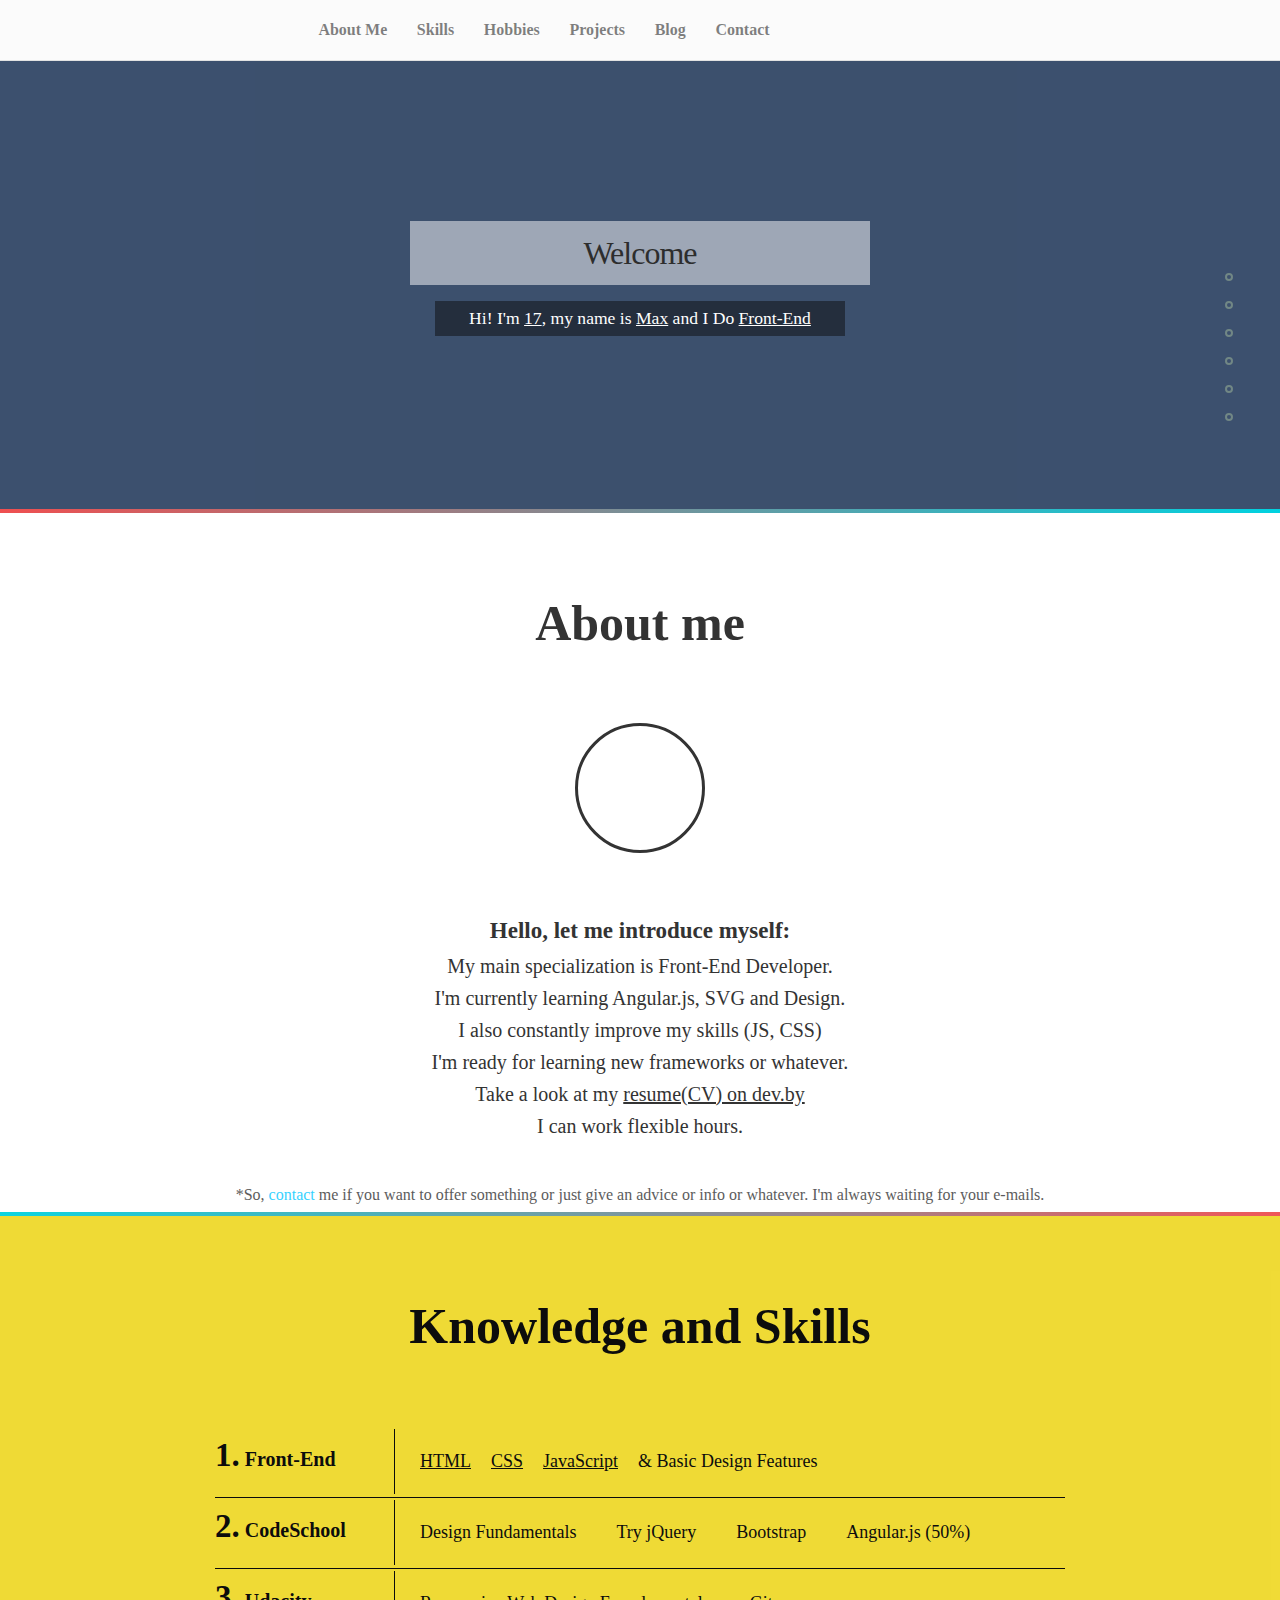
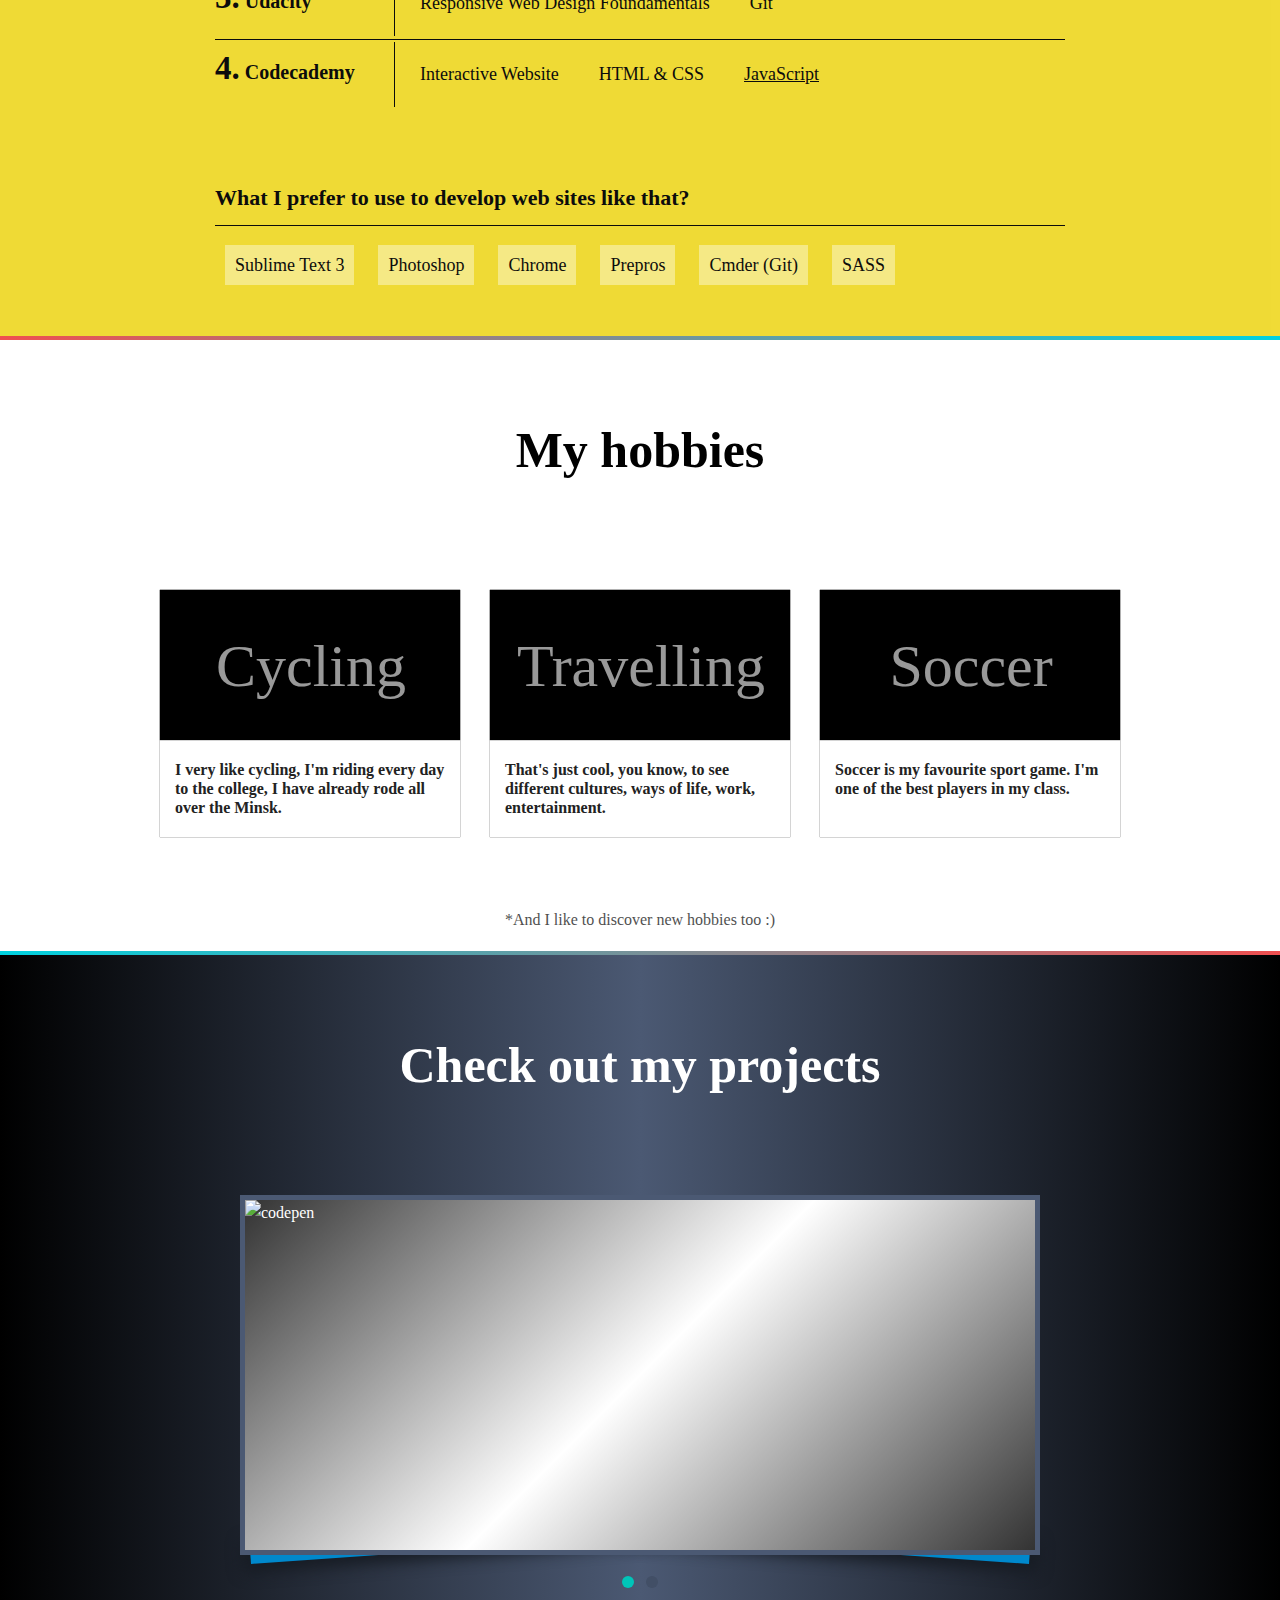
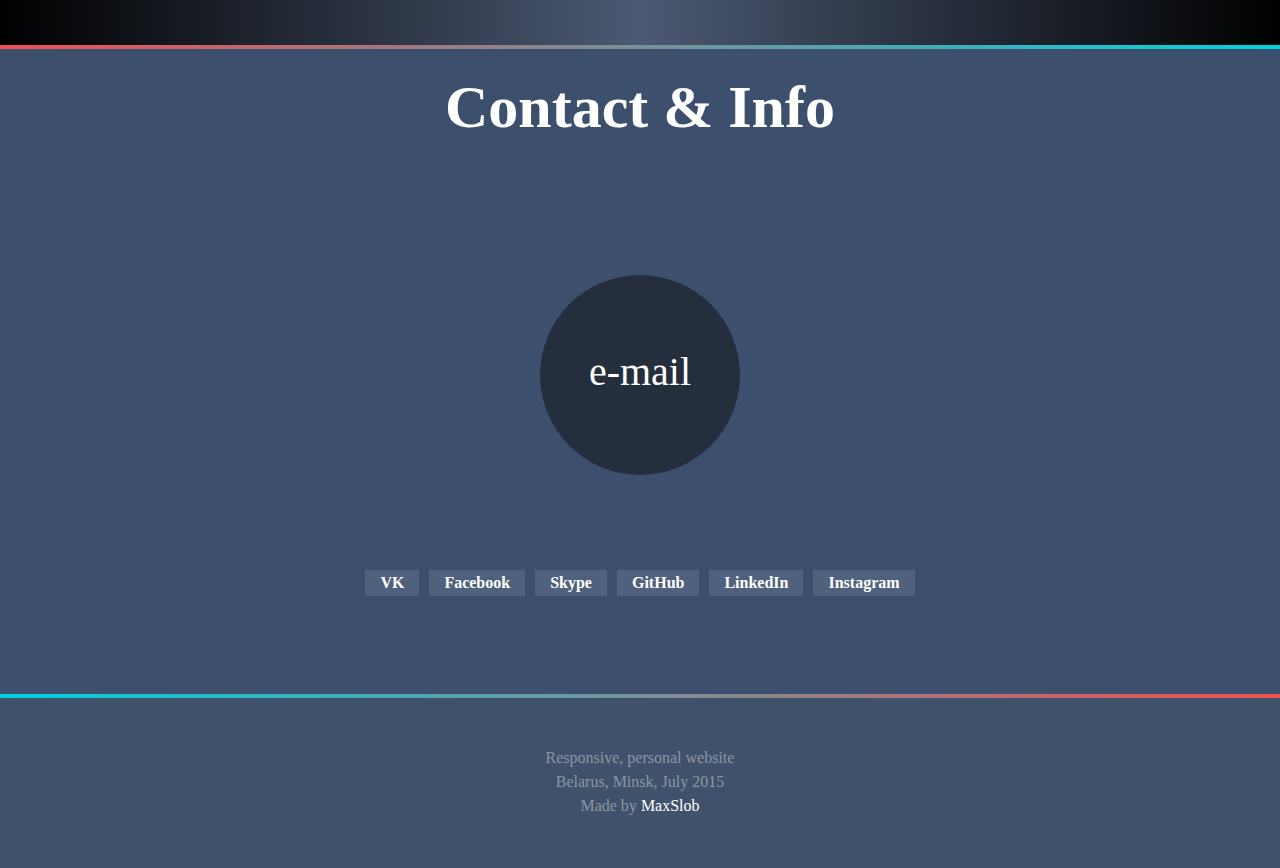
==== commit 595a69b5: "Responsiveness fix" ====
--- a/index.html
+++ b/index.html
@@ -184,7 +184,7 @@
       <div class="about-container par">
         <ul>
           <li style=" font-size: 23px"><strong>Hello, let me introduce myself:</strong></li>
-          <li>My main specialization is front-end developer.</li>
+          <li>My main specialization is Front-End Developer.</li>
           <li>I'm currently learning Angular.js, SVG and Design.</li>
           <li>I also constantly improve my skills (JS, CSS)</li>
           <li>I'm ready for learning new frameworks or whatever.</li>
@@ -219,7 +219,7 @@
                 <h5 class="hide"> SASS</h5>
               </div>
               <div class="skills-item caption1">JavaScript 
-                <h5 class="hide" style="padding: 13px">jQuery, AJAX *Angular.js<br>
+                <h5 class="hide hide-js">jQuery, AJAX <br>*Angular.js<br>
                                  *CoffeeScript
                 </h5>
               </div>
--- a/assets/css/main.css
+++ b/assets/css/main.css
@@ -1 +1 @@
-﻿html{box-sizing:border-box}*,*::after,*::before{box-sizing:inherit}/*! normalize.css v3.0.2 | MIT License | git.io/normalize */html{font-family:sans-serif;-ms-text-size-adjust:100%;-webkit-text-size-adjust:100%}body{margin:0}article,aside,details,figcaption,figure,footer,header,hgroup,main,menu,nav,section,summary{display:block}audio,canvas,progress,video{display:inline-block;vertical-align:baseline}audio:not([controls]){display:none;height:0}[hidden],template{display:none}a{background-color:transparent}a:active,a:hover{outline:0}abbr[title]{border-bottom:1px dotted}b,strong{font-weight:bold}dfn{font-style:italic}h1{font-size:2em;margin:0.67em 0}mark{background:#ff0;color:#000}small{font-size:80%}sub,sup{font-size:75%;line-height:0;position:relative;vertical-align:baseline}sup{top:-0.5em}sub{bottom:-0.25em}img{border:0}svg:not(:root){overflow:hidden}figure{margin:1em 40px}hr{-moz-box-sizing:content-box;box-sizing:content-box;height:0}pre{overflow:auto}code,kbd,pre,samp{font-family:monospace, monospace;font-size:1em}button,input,optgroup,select,textarea{color:inherit;font:inherit;margin:0}button{overflow:visible}button,select{text-transform:none}button,html input[type="button"],input[type="reset"],input[type="submit"]{-webkit-appearance:button;cursor:pointer}button[disabled],html input[disabled]{cursor:default}button::-moz-focus-inner,input::-moz-focus-inner{border:0;padding:0}input{line-height:normal}input[type="checkbox"],input[type="radio"]{box-sizing:border-box;padding:0}input[type="number"]::-webkit-inner-spin-button,input[type="number"]::-webkit-outer-spin-button{height:auto}input[type="search"]{-webkit-appearance:textfield;-moz-box-sizing:content-box;-webkit-box-sizing:content-box;box-sizing:content-box}input[type="search"]::-webkit-search-cancel-button,input[type="search"]::-webkit-search-decoration{-webkit-appearance:none}fieldset{border:1px solid #c0c0c0;margin:0 2px;padding:0.35em 0.625em 0.75em}legend{border:0;padding:0}textarea{overflow:auto}optgroup{font-weight:bold}table{border-collapse:collapse;border-spacing:0}td,th{padding:0}button,input[type="button"],input[type="reset"],input[type="submit"],button{-webkit-appearance:none;-moz-appearance:none;-ms-appearance:none;-o-appearance:none;appearance:none;-webkit-font-smoothing:antialiased;background-color:#477dca;border-radius:3px;border:none;color:#fff;cursor:pointer;display:inline-block;font-family:"Helvetica Neue","Helvetica","Roboto","Arial",sans-serif;font-size:1em;font-weight:600;line-height:1;padding:0.75em 1em;text-decoration:none;user-select:none;vertical-align:middle;white-space:nowrap}button:hover,button:focus,input[type="button"]:hover,input[type="button"]:focus,input[type="reset"]:hover,input[type="reset"]:focus,input[type="submit"]:hover,input[type="submit"]:focus,button:hover,button:focus{background-color:#2c5999;color:#fff}button:disabled,input[type="button"]:disabled,input[type="reset"]:disabled,input[type="submit"]:disabled,button:disabled{cursor:not-allowed;opacity:0.5}fieldset{background-color:#f7f7f7;border:1px solid #ddd;margin:0 0 0.75em;padding:1.5em}input,label,select{display:block;font-family:"Helvetica Neue","Helvetica","Roboto","Arial",sans-serif;font-size:1em}label{font-weight:600;margin-bottom:0.375em}label.required::after{content:"*"}label abbr{display:none}input[type="color"],input[type="date"],input[type="datetime"],input[type="datetime-local"],input[type="email"],input[type="month"],input[type="number"],input[type="password"],input[type="search"],input[type="tel"],input[type="text"],input[type="time"],input[type="url"],input[type="week"],input:not([type]),textarea,select[multiple=multiple],textarea{background-color:#fff;border:1px solid #ddd;border-radius:3px;box-shadow:inset 0 1px 3px rgba(0,0,0,0.06);box-sizing:border-box;font-family:"Helvetica Neue","Helvetica","Roboto","Arial",sans-serif;font-size:1em;margin-bottom:0.75em;padding:0.5em;transition:border-color;width:90%}input[type="color"]:hover,input[type="date"]:hover,input[type="datetime"]:hover,input[type="datetime-local"]:hover,input[type="email"]:hover,input[type="month"]:hover,input[type="number"]:hover,input[type="password"]:hover,input[type="search"]:hover,input[type="tel"]:hover,input[type="text"]:hover,input[type="time"]:hover,input[type="url"]:hover,input[type="week"]:hover,input:not([type]):hover,textarea:hover,select[multiple=multiple]:hover,textarea:hover{border-color:#c4c4c4}input[type="color"]:focus,input[type="date"]:focus,input[type="datetime"]:focus,input[type="datetime-local"]:focus,input[type="email"]:focus,input[type="month"]:focus,input[type="number"]:focus,input[type="password"]:focus,input[type="search"]:focus,input[type="tel"]:focus,input[type="text"]:focus,input[type="time"]:focus,input[type="url"]:focus,input[type="week"]:focus,input:not([type]):focus,textarea:focus,select[multiple=multiple]:focus,textarea:focus{border-color:#477dca;box-shadow:inset 0 1px 3px rgba(0,0,0,0.06),0 0 5px rgba(55,112,192,0.7);outline:none}textarea{resize:vertical}input[type="search"]{-webkit-appearance:none;-moz-appearance:none;-ms-appearance:none;-o-appearance:none;appearance:none}input[type="checkbox"],input[type="radio"]{display:inline;margin-right:0.375em}input[type="file"]{padding-bottom:0.75em;width:90%}select{margin-bottom:1.5em;max-width:100%;width:auto}ul,ol{list-style-type:none;margin:0;padding:0}dl{margin-bottom:0.75em}dl dt{font-weight:bold;margin-top:0.75em}dl dd{margin:0}table{-webkit-font-feature-settings:"kern","liga","tnum";-moz-font-feature-settings:"kern","liga","tnum";-ms-font-feature-settings:"kern","liga","tnum";font-feature-settings:"kern","liga","tnum";border-collapse:collapse;margin:0.75em 0;table-layout:fixed;width:100%}th{border-bottom:1px solid #b7b7b7;font-weight:600;padding:0.75em 0;text-align:left}td{border-bottom:1px solid #ddd;padding:0.75em 0}tr,td,th{vertical-align:middle}body{-webkit-font-feature-settings:"kern","liga","pnum";-moz-font-feature-settings:"kern","liga","pnum";-ms-font-feature-settings:"kern","liga","pnum";font-feature-settings:"kern","liga","pnum";-webkit-font-smoothing:antialiased;color:#333;font-family:"Helvetica Neue","Helvetica","Roboto","Arial",sans-serif;font-size:1em;line-height:1.5}h1,h2,h3,h4,h5,h6{font-family:"Helvetica Neue","Helvetica","Roboto","Arial",sans-serif;font-size:1em;line-height:1.2;margin:0 0 0.75em}p{margin:0 0 0.75em}a{color:#477dca;text-decoration:none;transition:color 0.1s linear}a:active,a:focus,a:hover{color:#2c5999}a:active,a:focus{outline:none}hr{border-bottom:1px solid #ddd;border-left:none;border-right:none;border-top:none;margin:1.5em 0}img,picture{margin:0;max-width:100%}@font-face{font-family:'Fira Sans';font-style:normal;font-weight:400;src:local("Fira Sans"),local("FiraSans-Regular"),url(http://fonts.gstatic.com/s/firasans/v5/EjsrzDkQUQCDwsBtLpcVQZBw1xU1rKptJj_0jans920.woff2) format("woff2");unicode-range:U0-0FF,U131,U152-153,U2C 6,U2DA,U2DC,U2000-206F,U2074,U20AC,U2212,U2215,UE0FF,UEFFD,UF000}@font-face{font-family:'Fira Sans';font-style:normal;font-weight:700;src:local("Fira Sans Bold"),local("FiraSans-Bold"),url(http://fonts.gstatic.com/s/firasans/v5/DugPdSljmOTocZOR2CItOhampu5_7CjHW5spxoeN3Vs.woff2) format("woff2");unicode-range:U0-0FF,U131,U152-153,U2C 6,U2DA,U2DC,U2000-206F,U2074,U20AC,U2212,U2215,UE0FF,UEFFD,UF000}@font-face{font-family:'Fira Mono';font-style:normal;font-weight:400;src:local("Fira Mono"),local("FiraMono"),url(http://fonts.gstatic.com/s/firamono/v3/SlRWfq1zeqXiYWAN-lnG-pBw1xU1rKptJj_0jans920.woff2) format("woff2");unicode-range:U0-0FF,U131,U152-153,U2C 6,U2DA,U2DC,U2000-206F,U2074,U20AC,U2212,U2215,UE0FF,UEFFD,UF000}body{background-color:white;line-height:1.6;font-family:'Raleway', sans-serif;color:white;-webkit-font-smoothing:antialiased;-webkit-text-size-adjust:100%}::selection{background:#82c4f8}::-moz-selection{background:#82c4f8}img::selection{background:transparent}img::-moz-selection{background:transparent}a{color:#00c8ff;text-decoration:none}a:hover,a:focus{color:#008cb3}.gigantic,.huge,.large,.bigger,.big,h1,h2,h3,h4,h5,h6{color:#222;font-weight:bold}.gigantic{font-size:110px;line-height:1.09;letter-spacing:-2px}.huge,h1{font-size:68px;line-height:1.05;letter-spacing:-1px}.large,h2{font-size:42px;line-height:1.14}.bigger,h3{font-size:26px;line-height:1.38}.big,h4{font-size:22px;line-height:1.38}.small,small{font-size:10px;line-height:1.2}p{margin:0 0 20px 0}em{font-style:italic}strong{font-weight:bold}hr{border:solid #ddd;border-width:1px 0 0;clear:both;margin:10px 0 30px;height:0}header.navigation{background-color:#fbfbfb;border-bottom:1px solid #e2e2e2;min-height:60px;width:100%;z-index:999;text-align:center}header.navigation .navigation-wrapper{max-width:68em;margin-left:auto;margin-right:auto;position:relative}header.navigation .navigation-wrapper::after{clear:both;content:"";display:table}header.navigation .navigation-wrapper::after{clear:both;content:"";display:table}header.navigation .navigation-menu-button{color:rgba(0,0,0,0.5);display:block;float:right;font-weight:800;line-height:60px;margin:0;padding-right:1em;text-transform:uppercase;-webkit-appearance:none}@media screen and (min-width: 53.75em){header.navigation .navigation-menu-button{display:none}}header.navigation .navigation-menu-button:focus,header.navigation .navigation-menu-button:hover{color:rgba(0,0,0,0.9)}header.navigation nav{width:100%;text-align:center;min-height:60px}@media screen and (min-width: 53.75em){header.navigation nav{float:left}}header.navigation ul.navigation-menu{-webkit-transform-style:preserve-3d;clear:both;display:none;margin:0 auto;overflow:visible;padding:0;width:100%}header.navigation ul.navigation-menu.show{display:block}@media screen and (min-width: 53.75em){header.navigation ul.navigation-menu{display:inline;margin:0;padding:0}}header.navigation ul li.nav-link{font-weight:bold;background:#fbfbfb;display:block;line-height:60px;overflow:hidden;padding:0 0.8em;text-align:right;width:100%}@media screen and (min-width: 53.75em){header.navigation ul li.nav-link{background:transparent;display:inline;line-height:60px;text-decoration:none;width:auto}}header.navigation ul li.nav-link a{color:rgba(0,0,0,0.5);display:inline-block;font-weight:bold;text-decoration:none;transition:all 0.11s cubic-bezier(0.33, 0.06, 1, 0)}header.navigation ul li.nav-link a:focus,header.navigation ul li.nav-link a:hover{color:rgba(0,0,0,0.9)}header.navigation .active-nav-item a{border-bottom:1px solid rgba(255,255,255,0.5);padding-bottom:3px}header.navigation li.more.nav-link{padding-right:0}@media screen and (min-width: 53.75em){header.navigation li.more.nav-link{padding-right:1em}}header.navigation li.more.nav-link>ul>li:first-child a{padding-top:1em}header.navigation li.more.nav-link a{margin-right:1em}header.navigation li.more.nav-link>a{padding-right:0.6em}header.navigation li.more.nav-link>a:after{position:absolute;top:auto;right:-0.4em;bottom:auto;left:auto;content:'\25BE';color:rgba(0,0,0,0.5)}header.navigation li.more{overflow:visible;padding-right:0}header.navigation li.more a{padding-right:0.8em}header.navigation li.more>a{padding-right:1.6em;position:relative}@media screen and (min-width: 53.75em){header.navigation li.more>a{margin-right:1em}}header.navigation li.more>a:after{content:'›';font-size:1.2em;position:absolute;right:0.5em}header.navigation li.more:focus>.submenu,header.navigation li.more:hover>.submenu{display:block}@media screen and (min-width: 53.75em){header.navigation li.more{padding-right:0.8em;position:relative}}header.navigation ul.submenu{display:none;padding-left:0}@media screen and (min-width: 53.75em){header.navigation ul.submenu{left:-1em;position:absolute;top:1.5em}}@media screen and (min-width: 53.75em){header.navigation ul.submenu .submenu{left:11.8em;top:0}}header.navigation ul.submenu li{display:block;padding-right:0}@media screen and (min-width: 53.75em){header.navigation ul.submenu li{line-height:46.15385px}header.navigation ul.submenu li:first-child>a{border-top-left-radius:3px;border-top-right-radius:3px}header.navigation ul.submenu li:last-child>a{border-bottom-left-radius:3px;border-bottom-right-radius:3px;padding-bottom:0.7em}}header.navigation ul.submenu li a{background-color:#f3f3f3;display:inline-block;text-align:right;width:100%}@media screen and (min-width: 53.75em){header.navigation ul.submenu li a{background-color:#fbfbfb;padding-left:1em;text-align:left;width:12em}}header.navigation .navigation-tools{background:#505050;clear:both;display:block;height:60px}@media screen and (min-width: 53.75em){header.navigation .navigation-tools{background:transparent;clear:none;float:right}}header.navigation .search-bar{float:left;padding:0.85em 0.85em 0.7em 0.6em;width:60%}header.navigation .search-bar form{position:relative}header.navigation .search-bar form input[type=search]{-webkit-box-sizing:border-box;-moz-box-sizing:border-box;box-sizing:border-box;background:#fff;border-radius:6px;border:1px solid #eee;color:rgba(0,0,0,0.5);font-size:0.9em;font-style:italic;margin:0;padding:0.5em 0.8em;width:100%}@media screen and (min-width: 53.75em){header.navigation .search-bar form input[type=search]{width:100%}}header.navigation .search-bar form button[type=submit]{background:#fff;border:none;bottom:0.3em;left:auto;outline:none;padding:0 9px;position:absolute;right:0.3em;top:0.3em}header.navigation .search-bar form button[type=submit] img{height:12px;opacity:0.7;padding:1px}@media screen and (min-width: 53.75em){header.navigation .search-bar{display:inline-block;position:relative;width:16em}header.navigation .search-bar input{-webkit-box-sizing:border-box;-moz-box-sizing:border-box;box-sizing:border-box;display:block}}.c-hamburger{opacity:.8;display:block;position:relative;overflow:hidden;margin:0;padding:0;width:48px;height:48px;font-size:0;text-indent:-9999px;appearance:none;box-shadow:none;border-radius:none;border:none;cursor:pointer;transition:background 0.3s}.c-hamburger:focus{outline:none;background-color:white}.c-hamburger span{display:block;position:absolute;top:22px;left:9px;right:9px;height:4px;background:black}.c-hamburger span::before,.c-hamburger span::after{position:absolute;display:block;left:0;width:100%;height:4px;background-color:black;content:""}.c-hamburger span::before{top:-10px}.c-hamburger span::after{bottom:-10px}.c-hamburger--htx:hover{background-color:white}.c-hamburger--htx{background-color:white}.c-hamburger--htx span{transition:background 0s 0.3s}.c-hamburger--htx span::before,.c-hamburger--htx span::after{transition-duration:0.3s,0.3s;transition-delay:0.3s,0s}.c-hamburger--htx span::before{transition-property:top, transform}.c-hamburger--htx span::after{transition-property:bottom, transform}.c-hamburger--htx.is-active{background-color:white}.c-hamburger--htx.is-active span{background:none}.c-hamburger--htx.is-active span::before{top:0;transform:rotate(45deg)}.c-hamburger--htx.is-active span::after{bottom:0;transform:rotate(-45deg)}.c-hamburger--htx.is-active span::before,.c-hamburger--htx.is-active span::after{transition-delay:0s,0.3s}.c-hamburger{margin-top:6px;margin-right:-15px}.hero{opacity:.95;font-family:Raleway;background:url("http://i.imgur.com/K3bTAsg.jpg");background:url("http://i.imgur.com/K3bTAsg.jpg");background-color:#324766;background-position:top;background-repeat:no-repeat;background-attachment:fixed;background-size:cover;padding-bottom:5.5em}.hero .hero-inner{max-width:68em;margin-left:auto;margin-right:auto;color:white;margin:auto;padding:2em;text-align:center}.hero .hero-inner::after{clear:both;content:"";display:table}.hero .hero-inner::after{clear:both;content:"";display:table}.hero .hero-inner .hero-copy{text-align:center;width:100%}.hero .hero-inner .hero-copy h1{font-family:Raleway;background-color:rgba(255,255,255,0.5);font-size:2.2em;line-height:2em;margin-top:4em;margin-bottom:0.5em;margin-right:auto;margin-left:auto;font-weight:bold}@media screen and (min-width: 53.75em){.hero .hero-inner .hero-copy h1{font-size:2em;line-height:2em;font-weight:500;width:45%}}.hero .hero-inner .hero-copy h2{color:white;font-family:Raleway;background-color:rgba(0,0,0,0.5);font-weight:300;font-size:0.9em;line-height:2em;margin:0 auto 3em auto}.hero .hero-inner .hero-copy h2 span{text-decoration:underline}@media screen and (min-width: 53.75em){.hero .hero-inner .hero-copy h2{font-size:1.1em;max-width:40%;line-height:2em}}.hero-second{opacity:.95;background-color:#efd92b;padding-bottom:3.5em}.hero-third{background-color:#FFF;color:black;padding-bottom:5.5em}.hero-four{background-color:white;padding-bottom:5.5em}.hero-six{opacity:.95;background:url("https://static.pexels.com/photos/3367/landmark-bridge-metal-architecture-large.jpg");background:url("https://static.pexels.com/photos/3367/landmark-bridge-metal-architecture-large.jpg");background-color:#324766;background-position:top;background-repeat:no-repeat;background-attachment:fixed;background-size:cover;padding-bottom:5.5em}.bullets{display:-webkit-box;display:-moz-box;display:box;display:-webkit-flex;display:-moz-flex;display:-ms-flexbox;display:flex;-webkit-box-lines:multiple;-moz-box-lines:multiple;box-lines:multiple;-webkit-flex-wrap:wrap;-moz-flex-wrap:wrap;-ms-flex-wrap:wrap;flex-wrap:wrap;margin-bottom:1.5;margin:1em;overflow:auto;padding:0}.bullets .bullet{-webkit-flex-basis:20em;-moz-flex-basis:20em;flex-basis:20em;-ms-flex-preferred-size:20em;-webkit-flex-grow:1;-moz-flex-grow:1;flex-grow:1;-ms-flex-positive:1;box-shadow:0 0 4px 0 rgba(0,0,0,0.8);padding-bottom:0px}@media screen and (min-width: 40em){.bullets .bullet{margin-bottom:0px}}.bullets .bul-icn-cnt{margin:0 auto;margin-bottom:30px;margin-top:40px;width:100%;height:inherit;background-color:rgba(0,0,0,0.15);position:relative;border-radius:30px;display:flex;justify-content:left}@media screen and (min-width: 40em){.bullets .bul-icn-cnt{width:90%;margin-top:20px}}@media screen and (min-width: 53.75em){.bullets .bul-icn-cnt{width:80%;margin-top:20px}}.bullets .bullet-icon{background:#477dca;border-radius:50%;position:relative;height:3.5em;padding:0.875em;width:3.5em}.bullets .bullet-icon-1{background:#FF4136}.bullets .bullet-icon-2{background:#0074D9}.bullets .bullet-icon-3{background:#2ECC40}.bullets .bullet-content{height:inherit;margin:0px 20px;text-align:center;margin-bottom:2em}@media screen and (min-width: 40em){.bullets .bullet-content{margin-bottom:0px;padding-bottom:0px}}.bullets h2{padding:14px;padding-right:55px;top:-54px;left:75px;display:block;text-decoration:underline;font-family:Raleway;font-size:1.5em;margin:0 auto}.bullets li{list-style:none}.bullets p{position:relative;color:#333;font-size:20px;text-align:left;margin:0 5px;margin-bottom:1em}@media screen and (min-width: 40em){.bullets p{margin:0 25px}}@media screen and (min-width: 53.75em){.bullets p{margin:0 50px}}.bullets img{max-width:100%}.number{font-size:30px;font-height:bold;text-align:center;color:white}.js-fade-element-hide{opacity:0}.js-fade-element-show{-webkit-transition:all 0.4s ease-in-out;-moz-transition:all 0.4s ease-in-out;transition:all 0.4s ease-in-out;opacity:1}.footer{z-index:9999999;background:#40526b;padding:3em 1.618em;width:100%}.footer p{color:rgba(255,255,255,0.4);font-size:1em;line-height:1.5em;margin:auto;max-width:35em;text-align:center}.maxslob{color:white;transition:color 0.3s ease}.maxslob:hover{color:white}.slide-center-out{text-decoration:none;display:inline-block;color:white;cursor:default}.slide-center-out:after{content:'';display:block;height:2px;width:0;background:transparent;transition:width 0.5s ease,background-color 0.5s ease;-webkit-transition:width 0.5s ease,background-color 0.5s ease;-moz-transition:width 0.5s ease,background-color 0.5s ease;margin:auto}.slide-center-out:hover:after{width:100%;background:white}.footer1{position:relative;bottom:0;left:-200px}.sliding-panel-content{position:fixed;top:0px;right:auto;bottom:0px;left:0px;height:100%;width:290px;-webkit-transform:translateX(-290px);-moz-transform:translateX(-290px);-ms-transform:translateX(-290px);-o-transform:translateX(-290px);transform:translateX(-290px);-webkit-transition:all 0.25s linear;-moz-transition:all 0.25s linear;transition:all 0.25s linear;background:#404040;z-index:1;overflow-y:auto;z-index:999999}.sliding-panel-content ul{padding:0;margin:0}.sliding-panel-content li{list-style:none}.sliding-panel-content li a{border-bottom:1px solid #333;color:#fff;display:block;font-weight:bold;padding:2em;text-decoration:none}.sliding-panel-content li a:hover{background-color:#477dca;color:#fff}.sliding-panel-content.is-visible{-webkit-transform:translateX(0);-moz-transform:translateX(0);-ms-transform:translateX(0);-o-transform:translateX(0);transform:translateX(0)}.sliding-panel-fade-screen{position:fixed;top:0px;right:0px;bottom:0px;left:0px;-webkit-transition:all 0.15s ease-out 0s;-moz-transition:all 0.15s ease-out 0s;transition:all 0.15s ease-out 0s;background:black;opacity:0;visibility:hidden;z-index:999998}.sliding-panel-fade-screen.is-visible{opacity:0.4;visibility:visible}.sliding-panel-button:hover{display:inline}.slider-close{background-color:#ff4f45;cursor:pointer;text-align:center;box-shadow:0px 0px 0px 2px gray}.sliding-panel-content::-webkit-scrollbar{width:0.3em}.sliding-panel-content::-webkit-scrollbar-track{-webkit-box-shadow:inset 0 0 6px rgba(0,0,0,0.3)}.sliding-panel-content::-webkit-scrollbar-thumb{background-color:darkgrey;outline:1px solid slategrey}.sliding-panel-content1{position:fixed;top:0px;right:0px;bottom:0px;left:auto;height:100%;width:290px;-webkit-transform:translateX(320px);-moz-transform:translateX(320px);-ms-transform:translateX(320px);-o-transform:translateX(320px);transform:translateX(320px);-webkit-transition:all 0.4s ease-in-out;-moz-transition:all 0.4s ease-in-out;transition:all 0.4s ease-in-out;background:#404040;z-index:999999;overflow-y:hidden}.sliding-panel-content1 ul{padding:0;margin:0}.sliding-panel-content1 li{list-style:none}.sliding-panel-content1 li a{border-bottom:1px solid #333;color:#fff;display:block;font-weight:bold;padding:2em;text-decoration:none}.sliding-panel-content1 li a:focus{background-color:#4d4d4d}.sliding-panel-content1 li a:hover{background-color:#477dca;color:#fff}.sliding-panel-content1.is-visible{-webkit-transform:translateX(0);-moz-transform:translateX(0);-ms-transform:translateX(0);-o-transform:translateX(0);transform:translateX(0)}.sliding-panel-fade-screen1{position:fixed;top:0px;right:0px;bottom:0px;left:0px;-webkit-transition:all 0.15s ease-out 0s;-moz-transition:all 0.15s ease-out 0s;transition:all 0.15s ease-out 0s;background:black;opacity:.1;visibility:hidden;z-index:1}.sliding-panel-fade-screen1.is-visible{opacity:0.4;visibility:visible}.slider-close1{background-color:#ff4f45;cursor:pointer;text-align:center;box-shadow:0px 0px 0px 2px gray}.contact1{text-align:center;padding:20px 0px}.contact1 span{text-decoration:underline}.email-cntnr{height:100%;text-align:center}.email{margin:0 auto;height:100px;width:100px;background:url(http://www.ekahau.com/userData/ekahau/wifi-design/icons/email-icon-white.png) no-repeat;background-size:cover;text-align:center}.cntc-info{text-align:center;font-size:1.05em;margin-bottom:50px}.cntc-info span a{padding:3px;border:none;color:#40a6ff}.cntc-em{color:#ffa19c}.vk{margin:0 auto;height:90px;width:90px;background:url(http://static.wixstatic.com/media/c84163_dc8a442bed604d28bd14c3fb9b0c7224.png_srz_p_55_55_75_22_0.50_1.20_0.00_png_srz) no-repeat;background-size:cover;text-align:center;margin-bottom:9px}.skills-main{height:100%;width:100%;margin:0 auto;color:black}.skills-main section{width:850px;height:inherit;margin:0 auto;margin-top:60px}.skills-main section .skills-row:nth-child(4){box-shadow:none}.skills-main section .skills-row{display:flex;box-shadow:0 1px 0 0px black}.skills-main section .skills-row .skills-item:nth-child(1){margin-left:20px}.skills-main section .skills-row .caption1:nth-child(1){margin-left:20px}.skills-main section .skills-row .skills-item{margin-top:21px;margin-bottom:21px;margin-left:10px;font-size:18px;padding:0 5px;width:inherit;cursor:default}.skills-main section .skills-row .skills-item a{color:black;padding:10px}.skills-main section .skills-row .skills-item a:hover{text-decoration:none;color:#4d4d4d}.skills-main section .skills-row header{border-right:1px solid black;width:180px;font-weight:bold;font-size:20px;margin:3px 0}.skills-main section .skills-row header span{font-size:33px}.skills-main .dev-stuff{width:850px;height:inherit;margin:0 auto;margin-top:60px}.skills-main .dev-stuff header{font-family:Raleway;font-size:22px;padding:10px 0;margin:25px 0;font-weight:bold;border-bottom:1px solid black}.skills-main .dev-stuff div{font-family:Raleway;font-size:18px;display:inline;flex-direction:row;margin:auto 10px;padding:10px;color:black;background-color:rgba(255,255,255,0.4)}.caption1{text-decoration:underline}.caption1:hover{text-decoration:none}.caption1:hover .hide{opacity:1;z-index:1}.hide{font-family:Raleway;z-index:-1;opacity:0;position:absolute;width:200px;line-height:2em;text-align:center;background-color:rgba(255,255,255,0.9);transition:opacity 0.2s ease;box-shadow:0 0 2px 0 rgba(255,255,255,0.99)}.hide h5 a{color:white}.show{display:block}.page-header{display:block;text-align:center;font-weight:bold;font-size:30px;position:relative;padding:70px 0 0px 0;text-align:center;margin:0 20px}@media screen and (min-width: 40em){.page-header{font-size:50px}}@media screen and (max-width: 900px){.caption1{text-decoration:none}.skills-main{width:60%}.skills-main section{width:100%;display:block;margin:0 auto;padding:0}.skills-main section .skills-row:nth-child(4){border-bottom:1px solid white}.skills-main section .skills-row{display:flex;flex-wrap:wrap;flex-direction:column;margin:0;padding:0}.skills-main section .skills-row header{margin-top:40px;padding-bottom:10px;width:100%;font-size:25px}.skills-main section .skills-row header span{margin-right:20px}.skills-main section .skills-row .skills-item{list-style-type:circle;font-size:20px;margin:0;border:none;margin-left:20px;border-bottom:none}.skills-main section .skills-row .skills-item a{text-decoration:none}.skills-main .dev-stuff{width:100%}.skills-main .dev-stuff div{line-height:3em;margin:auto 5px}.hide{opacity:1;width:inherit;height:inherit;background-color:rgba(0,0,0,1e-005);position:relative;line-height:1em}}@media screen and (min-width: 450px) and (max-width: 700px){.skills-main{width:90%}}@media screen and (max-width: 450px){.skills-main{width:95%}}.bottom-border{position:relative;bottom:0px;height:4px;background:-moz-linear-gradient(left, #00D2E0 0%, #EF4F50 100%);background:-webkit-linear-gradient(left, #00D2E0 0%, #EF4F50 100%);background:-o-linear-gradient(left, #00D2E0 0%, #EF4F50 100%);background:-ms-linear-gradient(left, #00D2E0 0%, #EF4F50 100%);background:linear-gradient(to right, #00D2E0 0%, #EF4F50 100%)}.bottom-border-sec{position:relative;top:0px;height:4px;background:-moz-linear-gradient(left, #EF4F50 0%, #00D2E0 100%);background:-webkit-linear-gradient(left, #EF4F50 0%, #00D2E0 100%);background:-o-linear-gradient(left, #EF4F50 0%, #00D2E0 100%);background:-ms-linear-gradient(left, #EF4F50 0%, #00D2E0 100%);background:linear-gradient(to right, #EF4F50 0%, #00D2E0 100%)}.hero-four .head{color:#333333;font-size:30px}@media screen and (min-width: 40em){.hero-four .head{font-size:50px}}.hero-four main{display:flex;justify-content:center;align-items:center;flex-wrap:wrap;padding-bottom:50px;margin:0 60px}@media screen and (min-width: 40em){.hero-four main{margin:0 60px}}@media screen and (min-width: 53.75em){.hero-four main{margin:0 0px}}.hero-four main ul .img{background:url(http://imgh.us/check65.svg) no-repeat;width:20px;height:20px;margin-left:-25px;position:relative;top:20px}.hero-four main ul li{color:black;font-size:115%}.hero-third .hobbies-main{display:flex;width:100%;justify-content:center;flex-wrap:wrap}.hero-third .hobbies-main article{width:300px;color:black;margin:0 15px;transition:all 0.1s ease;box-shadow:0px 0px 1px 0px black}.hero-third .hobbies-main article div{background-color:black}.hero-third .hobbies-main article h5{margin:20px 15px;font-family:Raleway}.hero-third .hobbies-main article .box{display:flex;justify-content:center;align-items:center;height:150px;width:300px;box-shadow:0 0 1px black;-webkit-text-fill-color:transparent}.hero-third .hobbies-main article .box span{font-size:60px;text-shadow:1px 1px rgba(255,255,255,0.6);cursor:default;text-decoration:none}.hobbies-ps{text-align:center;width:100%;display:block;opacity:.7;position:relative;top:70px}.box1{background-color:black;background:url(http://i.imgur.com/EWnUsie.jpg) 50% 50% no-repeat;background-size:cover}.box2{background:url(http://i.imgur.com/KzdWLB9.jpg) 40% 50% no-repeat;background-size:cover}.box3{background:url(http://i.imgur.com/gH1xUL9.jpg) 20% 50% no-repeat}.hero-third .hobbies-main article:hover{padding-top:10px;box-shadow:0px 0px 5px 2px black}.hero-third .hobbies-main article:hover .box>span{text-shadow:1px 1px rgba(255,255,255,0.99);font-weight:bold}.hero-third .hobbies-main article:hover .box{opacity:.85}.hero-five{color:#333333}.hero-five .about-container{text-align:center;display:flex;justify-content:center;font-family:Raleway;font-size:15px;margin:0px 30px 20px 30px}@media screen and (min-width: 40em){.hero-five .about-container{font-size:20px}}.hero-five .about-container div span{text-decoration:none;color:#FF4136}#d2{height:150px;width:180px;display:flex;justify-content:center;align-items:center;position:relative;bottom:50px;margin:0 auto}.circ-panel{background:url(https://pp.vk.me/c625827/v625827378/1da3/sTzZI3UAab8.jpg) 0% 0% no-repeat;background-size:cover;width:130px;height:130px;border-radius:65px;border:3px solid;-webkit-animation:rainbow 10s infinite linear}@-webkit-keyframes rainbow{0%{border:#B83D3D}14%{border:#B6C144}28%{border:#40BF57}43%{border:#44C1C1}57%{border:#4046BF}72%{border:#BC44C1}86%{border:#BF4097}100%{border:#B83D3D}}#about-node{font-size:26px;text-align:center;display:block;margin-bottom:20px}#about-node a{color:#cd0f04}#about-node a:hover{color:#333333}.about-node{font-size:0.8em;position:relative;bottom:-20px;opacity:.8;margin-bottom:5px;margin-top:20px}.hero-six{color:white}.hero-six .contact-main{display:flex;justify-content:center;flex-direction:column;align-items:center;font-weight:bold;text-align:center}.btn{width:150px;height:150px;margin-bottom:5px;background-color:rgba(0,0,0,0.5);font-size:30px;font-family:Raleway;color:white;padding:inherit;text-align:center;transition:all 0.11s ease-in-out;font-weight:bold;border-radius:50%}.btn span{position:relative;top:52px}@media screen and (min-width: 40em){.btn{font-size:40px;font-weight:400}.btn span{top:65px}}@media screen and (min-width: 40em){.btn{width:200px;height:200px}}.btn:hover,.btn:active{color:black}.btn:hover{background-color:rgba(255,255,255,0.5)}.cont{width:70px;height:70px}.contact-container{display:flex;flex-wrap:wrap;justify-content:center;position:relative;top:50px;margin-bottom:10px;margin-top:30px}.conta{padding:10px 20px;margin:10px 20px;width:40%;position:relative;bottom:20px;background-color:rgba(255,255,255,0.1)}@media screen and (min-width: 53.75em){.conta{padding:0 15px;margin:30px 5px;width:inherit}}.conta a{color:white}.conta:hover{background-color:rgba(255,255,255,0.9)}.conta:hover a{color:#333}.contact-head{font-weight:bold;font-size:40px;position:relative;top:10px;padding:0px 0 0px 0;display:block;width:inherit;text-align:center;margin:0 20px;margin-bottom:100px}@media screen and (min-width: 40em){.contact-head{font-size:60px;padding:0px 0 0px 0;top:10px;margin-bottom:130px}}.hero-seven{color:#fff;background-image:-webkit-linear-gradient(90deg, #000, #4b5973 50%, #000);background-image:linear-gradient(90deg, #000, #4b5973 50%, #000)}.container{width:800px;margin:40px auto 0;position:relative;top:-50px}.slider-wrapper{z-index:500;position:relative;width:100%;height:360px;background:#FFF;border:5px solid #4b5973;overflow:hidden}.slider-wrapper li{display:none}.slider-wrapper .current-slide{display:block}.slider-shadow{width:100%;height:15px;position:relative}.slider-shadow:after,.slider-shadow:before{content:'';position:absolute;background:#08c;height:100%;width:50%;left:10px;top:-20px;-webkit-transform:rotate(-4deg);-ms-transform:rotate(-4deg);-o-transform:rotate(-4deg);transform:rotate(-4deg);-webkit-box-shadow:0 0 15px 8px #171c24;box-shadow:0 0 15px 8px #171c24}.slider-shadow:before{right:10px;left:auto;-webkit-transform:rotate(4deg);-ms-transform:rotate(4deg);-o-transform:rotate(4deg);transform:rotate(4deg)}.slider-wrapper img{position:absolute;width:100%;height:auto;top:0;left:0}.slider-wrapper .caption{position:absolute;bottom:0;left:0;background:rgba(0,0,0,0.65);width:100%;padding:10px;color:#FFF;-webkit-transform:translateY(100%);-ms-transform:translateY(100%);-o-transform:translateY(100%);transform:translateY(100%);opacity:0;-webkit-transition:all 0.4s ease;-o-transition:all 0.4s ease;transition:all 0.4s ease}.slider-wrapper li:hover .caption{-webkit-transform:translateY(0);-ms-transform:translateY(0);-o-transform:translateY(0);transform:translateY(0);opacity:1}@media screen and (max-width: 825px){.slider-wrapper .caption{-webkit-transform:translateY(0);-ms-transform:translateY(0);-o-transform:translateY(0);transform:translateY(0);opacity:1}}.slider-wrapper h2{color:#00c5b9;font-size:2em;font-weight:bold;margin-bottom:6px;font-family:Raleway}.slider-wrapper p{font-size:1.6em;font-weight:300;line-height:1.4em;font-family:Raleway}.control-buttons{margin-top:0;text-align:center;font-family:Raleway}.control-buttons li{cursor:pointer;display:inline-block;background:#424f66;text-indent:-99999px;height:40px;width:40px;margin:0 6px;-webkit-border-radius:50%;-moz-border-radius:50%;border-radius:50%;margin-top:0;padding-top:0}@media screen and (min-width: 40em){.control-buttons li{height:12px;width:12px}}.control-buttons li.active{background:#00c5b9}@media only screen and (max-width: 825px){.container{width:90%}.slider-wrapper{height:260px}}@media only screen and (max-width: 535px){.container{padding:5px;width:100%;margin:40px 0 0 0;font-size:0.7em}.slider-wrapper{height:200px}}@media only screen and (max-width: 410px){.container{padding:5px;width:100%;margin:40px 0 0 0;font-size:0.5em}}body::-webkit-scrollbar{width:0.9em}body::-webkit-scrollbar-track{-webkit-box-shadow:inset 0 0 6px rgba(0,0,0,0.3);opacity:.4}body::-webkit-scrollbar-thumb{background-color:#40a6ff;opacity:.4}h1,article{font-family:roboto}h1 span,article span{text-decoration:underline}h1{font-weight:400;font-family:roboto, serif}p{font-size:1em}*{box-sizing:border-box}.margin-top{margin-top:30px}.head{display:inline-block;font-weight:bold;font-size:30px;padding:70px 0;padding-bottom:100px;display:block;width:inherit;text-align:center;margin:0 20px}@media screen and (min-width: 40em){.head{font-size:50px}}.head2{color:#333333;display:inline-block;font-weight:bold;font-size:30px;padding:70px 0;display:block;width:inherit;text-align:center;margin:0 20px;margin-bottom:0;padding-bottom:0}@media screen and (min-width: 40em){.head2{font-size:50px}}.ajax{text-align:center;padding:10px}.ajax a{color:black;cursor:default}.ajax a:hover,.ajax a:focus,.ajax a:active{color:#FF4136}.ajax:hover>a{color:#FF4136}.isLoading{display:none;height:50px;width:50px;position:relative;left:48%;margin:0 0 5px 0;background:url(/triangle.svg) no-repeat}#CV{color:#333;text-decoration:underline}#CV:hover,#CV:active,#CV:focus{text-decoration:none}.node{font-family:Raleway;position:fixed;width:100%;display:block;margin-left:auto;margin-right:auto;z-index:94912941294;background-color:rgba(0,0,0,0.7);bottom:0px}.node section{width:60%;margin:0 auto}.node h5{font-family:Raleway;color:white;font-size:0.97em;position:relative;top:5px}.node h5:nth-child(2){margin-left:30px}.node h5:nth-child(3){margin-left:60px}.node h5 span{text-decoration:none;color:#ff82ff}*{font-family:Raleway}.close{position:fixed;bottom:15px;right:10px;font-size:30px;font-weight:bold;cursor:pointer;text-align:center;display:block;vertical-align:middle;box-shadow:0 0 0 3px #333}.close:hover{background-color:rgba(0,0,0,0.7)}.hidden{display:none}@media screen and (min-width: 1180px){.node section{width:585px;margin:0 auto}}@media screen and (min-width: 990px) and (max-width: 1180px){.node section{width:80%;margin:0 auto}}@media screen and (min-width: 890px) and (max-width: 990px){.node section{width:90%;margin:0 auto}}@media screen and (max-width: 890px){.node section{width:100%}}@media screen and (max-width: 790px){.node section{font-size:0.9em}.close{bottom:10px}}@media screen and (max-width: 712px){.node section{width:85%;margin-left:10px}.node h5:nth-child(2){margin-left:0px}.node h5:nth-child(3){margin-left:0px}.node .close{right:5px}}.vNav{position:fixed;top:30%;left:90%;width:50px;z-index:9999;list-style-type:none}.vNav ul{position:relative;padding:3px;padding-left:35%}.vNav ul li{position:relative;padding-bottom:20px;padding-left:35%;color:#718785}.vNav a{display:block;width:8px;height:8px;text-indent:-9999px;border-radius:50%;border:2px solid;border-color:#718785;text-decoration:none}.vNav a:hover{border-radius:50%;background-color:#718785;text-decoration:none}.vNav a.active{border-radius:50%;background-color:#40a6ff;text-decoration:none}.label{position:relative;top:-60%;left:-200%;width:100%;text-align:right;font-size:1em;color:#718785;display:none}#about{position:relative;top:29px}#skills{position:relative;top:35px}#hobby{position:relative;top:-28px}#proj{position:relative;top:20px}#contact{position:relative;top:-14px}
+﻿html{box-sizing:border-box}*,*::after,*::before{box-sizing:inherit}/*! normalize.css v3.0.2 | MIT License | git.io/normalize */html{font-family:sans-serif;-ms-text-size-adjust:100%;-webkit-text-size-adjust:100%}body{margin:0}article,aside,details,figcaption,figure,footer,header,hgroup,main,menu,nav,section,summary{display:block}audio,canvas,progress,video{display:inline-block;vertical-align:baseline}audio:not([controls]){display:none;height:0}[hidden],template{display:none}a{background-color:transparent}a:active,a:hover{outline:0}abbr[title]{border-bottom:1px dotted}b,strong{font-weight:bold}dfn{font-style:italic}h1{font-size:2em;margin:0.67em 0}mark{background:#ff0;color:#000}small{font-size:80%}sub,sup{font-size:75%;line-height:0;position:relative;vertical-align:baseline}sup{top:-0.5em}sub{bottom:-0.25em}img{border:0}svg:not(:root){overflow:hidden}figure{margin:1em 40px}hr{-moz-box-sizing:content-box;box-sizing:content-box;height:0}pre{overflow:auto}code,kbd,pre,samp{font-family:monospace, monospace;font-size:1em}button,input,optgroup,select,textarea{color:inherit;font:inherit;margin:0}button{overflow:visible}button,select{text-transform:none}button,html input[type="button"],input[type="reset"],input[type="submit"]{-webkit-appearance:button;cursor:pointer}button[disabled],html input[disabled]{cursor:default}button::-moz-focus-inner,input::-moz-focus-inner{border:0;padding:0}input{line-height:normal}input[type="checkbox"],input[type="radio"]{box-sizing:border-box;padding:0}input[type="number"]::-webkit-inner-spin-button,input[type="number"]::-webkit-outer-spin-button{height:auto}input[type="search"]{-webkit-appearance:textfield;-moz-box-sizing:content-box;-webkit-box-sizing:content-box;box-sizing:content-box}input[type="search"]::-webkit-search-cancel-button,input[type="search"]::-webkit-search-decoration{-webkit-appearance:none}fieldset{border:1px solid #c0c0c0;margin:0 2px;padding:0.35em 0.625em 0.75em}legend{border:0;padding:0}textarea{overflow:auto}optgroup{font-weight:bold}table{border-collapse:collapse;border-spacing:0}td,th{padding:0}button,input[type="button"],input[type="reset"],input[type="submit"],button{-webkit-appearance:none;-moz-appearance:none;-ms-appearance:none;-o-appearance:none;appearance:none;-webkit-font-smoothing:antialiased;background-color:#477dca;border-radius:3px;border:none;color:#fff;cursor:pointer;display:inline-block;font-family:"Helvetica Neue","Helvetica","Roboto","Arial",sans-serif;font-size:1em;font-weight:600;line-height:1;padding:0.75em 1em;text-decoration:none;user-select:none;vertical-align:middle;white-space:nowrap}button:hover,button:focus,input[type="button"]:hover,input[type="button"]:focus,input[type="reset"]:hover,input[type="reset"]:focus,input[type="submit"]:hover,input[type="submit"]:focus,button:hover,button:focus{background-color:#2c5999;color:#fff}button:disabled,input[type="button"]:disabled,input[type="reset"]:disabled,input[type="submit"]:disabled,button:disabled{cursor:not-allowed;opacity:0.5}fieldset{background-color:#f7f7f7;border:1px solid #ddd;margin:0 0 0.75em;padding:1.5em}input,label,select{display:block;font-family:"Helvetica Neue","Helvetica","Roboto","Arial",sans-serif;font-size:1em}label{font-weight:600;margin-bottom:0.375em}label.required::after{content:"*"}label abbr{display:none}input[type="color"],input[type="date"],input[type="datetime"],input[type="datetime-local"],input[type="email"],input[type="month"],input[type="number"],input[type="password"],input[type="search"],input[type="tel"],input[type="text"],input[type="time"],input[type="url"],input[type="week"],input:not([type]),textarea,select[multiple=multiple],textarea{background-color:#fff;border:1px solid #ddd;border-radius:3px;box-shadow:inset 0 1px 3px rgba(0,0,0,0.06);box-sizing:border-box;font-family:"Helvetica Neue","Helvetica","Roboto","Arial",sans-serif;font-size:1em;margin-bottom:0.75em;padding:0.5em;transition:border-color;width:90%}input[type="color"]:hover,input[type="date"]:hover,input[type="datetime"]:hover,input[type="datetime-local"]:hover,input[type="email"]:hover,input[type="month"]:hover,input[type="number"]:hover,input[type="password"]:hover,input[type="search"]:hover,input[type="tel"]:hover,input[type="text"]:hover,input[type="time"]:hover,input[type="url"]:hover,input[type="week"]:hover,input:not([type]):hover,textarea:hover,select[multiple=multiple]:hover,textarea:hover{border-color:#c4c4c4}input[type="color"]:focus,input[type="date"]:focus,input[type="datetime"]:focus,input[type="datetime-local"]:focus,input[type="email"]:focus,input[type="month"]:focus,input[type="number"]:focus,input[type="password"]:focus,input[type="search"]:focus,input[type="tel"]:focus,input[type="text"]:focus,input[type="time"]:focus,input[type="url"]:focus,input[type="week"]:focus,input:not([type]):focus,textarea:focus,select[multiple=multiple]:focus,textarea:focus{border-color:#477dca;box-shadow:inset 0 1px 3px rgba(0,0,0,0.06),0 0 5px rgba(55,112,192,0.7);outline:none}textarea{resize:vertical}input[type="search"]{-webkit-appearance:none;-moz-appearance:none;-ms-appearance:none;-o-appearance:none;appearance:none}input[type="checkbox"],input[type="radio"]{display:inline;margin-right:0.375em}input[type="file"]{padding-bottom:0.75em;width:90%}select{margin-bottom:1.5em;max-width:100%;width:auto}ul,ol{list-style-type:none;margin:0;padding:0}dl{margin-bottom:0.75em}dl dt{font-weight:bold;margin-top:0.75em}dl dd{margin:0}table{-webkit-font-feature-settings:"kern","liga","tnum";-moz-font-feature-settings:"kern","liga","tnum";-ms-font-feature-settings:"kern","liga","tnum";font-feature-settings:"kern","liga","tnum";border-collapse:collapse;margin:0.75em 0;table-layout:fixed;width:100%}th{border-bottom:1px solid #b7b7b7;font-weight:600;padding:0.75em 0;text-align:left}td{border-bottom:1px solid #ddd;padding:0.75em 0}tr,td,th{vertical-align:middle}body{-webkit-font-feature-settings:"kern","liga","pnum";-moz-font-feature-settings:"kern","liga","pnum";-ms-font-feature-settings:"kern","liga","pnum";font-feature-settings:"kern","liga","pnum";-webkit-font-smoothing:antialiased;color:#333;font-family:"Helvetica Neue","Helvetica","Roboto","Arial",sans-serif;font-size:1em;line-height:1.5}h1,h2,h3,h4,h5,h6{font-family:"Helvetica Neue","Helvetica","Roboto","Arial",sans-serif;font-size:1em;line-height:1.2;margin:0 0 0.75em}p{margin:0 0 0.75em}a{color:#477dca;text-decoration:none;transition:color 0.1s linear}a:active,a:focus,a:hover{color:#2c5999}a:active,a:focus{outline:none}hr{border-bottom:1px solid #ddd;border-left:none;border-right:none;border-top:none;margin:1.5em 0}img,picture{margin:0;max-width:100%}@font-face{font-family:'Fira Sans';font-style:normal;font-weight:400;src:local("Fira Sans"),local("FiraSans-Regular"),url(http://fonts.gstatic.com/s/firasans/v5/EjsrzDkQUQCDwsBtLpcVQZBw1xU1rKptJj_0jans920.woff2) format("woff2");unicode-range:U0-0FF,U131,U152-153,U2C 6,U2DA,U2DC,U2000-206F,U2074,U20AC,U2212,U2215,UE0FF,UEFFD,UF000}@font-face{font-family:'Fira Sans';font-style:normal;font-weight:700;src:local("Fira Sans Bold"),local("FiraSans-Bold"),url(http://fonts.gstatic.com/s/firasans/v5/DugPdSljmOTocZOR2CItOhampu5_7CjHW5spxoeN3Vs.woff2) format("woff2");unicode-range:U0-0FF,U131,U152-153,U2C 6,U2DA,U2DC,U2000-206F,U2074,U20AC,U2212,U2215,UE0FF,UEFFD,UF000}@font-face{font-family:'Fira Mono';font-style:normal;font-weight:400;src:local("Fira Mono"),local("FiraMono"),url(http://fonts.gstatic.com/s/firamono/v3/SlRWfq1zeqXiYWAN-lnG-pBw1xU1rKptJj_0jans920.woff2) format("woff2");unicode-range:U0-0FF,U131,U152-153,U2C 6,U2DA,U2DC,U2000-206F,U2074,U20AC,U2212,U2215,UE0FF,UEFFD,UF000}body{background-color:white;line-height:1.6;font-family:'Raleway', sans-serif;color:white;-webkit-font-smoothing:antialiased;-webkit-text-size-adjust:100%}::selection{background:#82c4f8}::-moz-selection{background:#82c4f8}img::selection{background:transparent}img::-moz-selection{background:transparent}a{color:#00c8ff;text-decoration:none}a:hover,a:focus{color:#008cb3}.gigantic,.huge,.large,.bigger,.big,h1,h2,h3,h4,h5,h6{color:#222;font-weight:bold}.gigantic{font-size:110px;line-height:1.09;letter-spacing:-2px}.huge,h1{font-size:68px;line-height:1.05;letter-spacing:-1px}.large,h2{font-size:42px;line-height:1.14}.bigger,h3{font-size:26px;line-height:1.38}.big,h4{font-size:22px;line-height:1.38}.small,small{font-size:10px;line-height:1.2}p{margin:0 0 20px 0}em{font-style:italic}strong{font-weight:bold}hr{border:solid #ddd;border-width:1px 0 0;clear:both;margin:10px 0 30px;height:0}header.navigation{background-color:#fbfbfb;border-bottom:1px solid #e2e2e2;min-height:60px;width:100%;z-index:999;text-align:center}header.navigation .navigation-wrapper{max-width:68em;margin-left:auto;margin-right:auto;position:relative}header.navigation .navigation-wrapper::after{clear:both;content:"";display:table}header.navigation .navigation-wrapper::after{clear:both;content:"";display:table}header.navigation .navigation-menu-button{color:rgba(0,0,0,0.5);display:block;float:right;font-weight:800;line-height:60px;margin:0;padding-right:1em;text-transform:uppercase;-webkit-appearance:none}@media screen and (min-width: 53.75em){header.navigation .navigation-menu-button{display:none}}header.navigation .navigation-menu-button:focus,header.navigation .navigation-menu-button:hover{color:rgba(0,0,0,0.9)}header.navigation nav{width:100%;text-align:center;min-height:60px}@media screen and (min-width: 53.75em){header.navigation nav{float:left}}header.navigation ul.navigation-menu{-webkit-transform-style:preserve-3d;clear:both;display:none;margin:0 auto;overflow:visible;padding:0;width:100%}header.navigation ul.navigation-menu.show{display:block}@media screen and (min-width: 53.75em){header.navigation ul.navigation-menu{display:inline;margin:0;padding:0}}header.navigation ul li.nav-link{font-weight:bold;background:#fbfbfb;display:block;line-height:60px;overflow:hidden;padding:0 0.8em;text-align:right;width:100%}@media screen and (min-width: 53.75em){header.navigation ul li.nav-link{background:transparent;display:inline;line-height:60px;text-decoration:none;width:auto}}header.navigation ul li.nav-link a{color:rgba(0,0,0,0.5);display:inline-block;font-weight:bold;text-decoration:none;transition:all 0.11s cubic-bezier(0.33, 0.06, 1, 0)}header.navigation ul li.nav-link a:focus,header.navigation ul li.nav-link a:hover{color:rgba(0,0,0,0.9)}header.navigation .active-nav-item a{border-bottom:1px solid rgba(255,255,255,0.5);padding-bottom:3px}header.navigation li.more.nav-link{padding-right:0}@media screen and (min-width: 53.75em){header.navigation li.more.nav-link{padding-right:1em}}header.navigation li.more.nav-link>ul>li:first-child a{padding-top:1em}header.navigation li.more.nav-link a{margin-right:1em}header.navigation li.more.nav-link>a{padding-right:0.6em}header.navigation li.more.nav-link>a:after{position:absolute;top:auto;right:-0.4em;bottom:auto;left:auto;content:'\25BE';color:rgba(0,0,0,0.5)}header.navigation li.more{overflow:visible;padding-right:0}header.navigation li.more a{padding-right:0.8em}header.navigation li.more>a{padding-right:1.6em;position:relative}@media screen and (min-width: 53.75em){header.navigation li.more>a{margin-right:1em}}header.navigation li.more>a:after{content:'›';font-size:1.2em;position:absolute;right:0.5em}header.navigation li.more:focus>.submenu,header.navigation li.more:hover>.submenu{display:block}@media screen and (min-width: 53.75em){header.navigation li.more{padding-right:0.8em;position:relative}}header.navigation ul.submenu{display:none;padding-left:0}@media screen and (min-width: 53.75em){header.navigation ul.submenu{left:-1em;position:absolute;top:1.5em}}@media screen and (min-width: 53.75em){header.navigation ul.submenu .submenu{left:11.8em;top:0}}header.navigation ul.submenu li{display:block;padding-right:0}@media screen and (min-width: 53.75em){header.navigation ul.submenu li{line-height:46.15385px}header.navigation ul.submenu li:first-child>a{border-top-left-radius:3px;border-top-right-radius:3px}header.navigation ul.submenu li:last-child>a{border-bottom-left-radius:3px;border-bottom-right-radius:3px;padding-bottom:0.7em}}header.navigation ul.submenu li a{background-color:#f3f3f3;display:inline-block;text-align:right;width:100%}@media screen and (min-width: 53.75em){header.navigation ul.submenu li a{background-color:#fbfbfb;padding-left:1em;text-align:left;width:12em}}header.navigation .navigation-tools{background:#505050;clear:both;display:block;height:60px}@media screen and (min-width: 53.75em){header.navigation .navigation-tools{background:transparent;clear:none;float:right}}.c-hamburger{opacity:.8;display:block;position:relative;overflow:hidden;margin:0;padding:0;width:48px;height:48px;top:5px;right:5px;font-size:0;text-indent:-9999px;appearance:none;box-shadow:none;border-radius:none;border:none;cursor:pointer;transition:background 0.3s}.c-hamburger:focus{outline:none;background-color:white}.c-hamburger span{display:block;position:absolute;top:22px;left:9px;right:9px;height:4px;background:black}.c-hamburger span::before,.c-hamburger span::after{position:absolute;display:block;left:0;width:100%;height:4px;background-color:black;content:""}.c-hamburger span::before{top:-10px}.c-hamburger span::after{bottom:-10px}.c-hamburger--htx:hover{background-color:white}.c-hamburger--htx{background-color:white}.c-hamburger--htx span{transition:background 0s 0.3s}.c-hamburger--htx span::before,.c-hamburger--htx span::after{transition-duration:0.3s,0.3s;transition-delay:0.3s,0s}.c-hamburger--htx span::before{transition-property:top, transform}.c-hamburger--htx span::after{transition-property:bottom, transform}.c-hamburger--htx.is-active{background-color:white}.c-hamburger--htx.is-active span{background:none}.c-hamburger--htx.is-active span::before{top:0;transform:rotate(45deg)}.c-hamburger--htx.is-active span::after{bottom:0;transform:rotate(-45deg)}.c-hamburger--htx.is-active span::before,.c-hamburger--htx.is-active span::after{transition-delay:0s,0.3s}.c-hamburger{margin-top:6px;margin-right:-15px}.hero{opacity:.95;font-family:Raleway;background:url("http://i.imgur.com/K3bTAsg.jpg");background:url("http://i.imgur.com/K3bTAsg.jpg");background-color:#324766;background-position:top;background-repeat:no-repeat;background-attachment:fixed;background-size:cover;padding-bottom:5.5em}.hero .hero-inner{max-width:68em;margin-left:auto;margin-right:auto;color:white;margin:auto;padding:2em;text-align:center}.hero .hero-inner::after{clear:both;content:"";display:table}.hero .hero-inner::after{clear:both;content:"";display:table}.hero .hero-inner .hero-copy{text-align:center;width:100%}.hero .hero-inner .hero-copy h1{font-family:Raleway;background-color:rgba(255,255,255,0.5);font-size:2.2em;line-height:2em;margin-top:4em;margin-bottom:0.5em;margin-right:auto;margin-left:auto;font-weight:bold}@media screen and (min-width: 53.75em){.hero .hero-inner .hero-copy h1{font-size:2em;line-height:2em;font-weight:500;width:45%}}.hero .hero-inner .hero-copy h2{color:white;font-family:Raleway;background-color:rgba(0,0,0,0.5);font-weight:300;font-size:0.9em;line-height:2em;margin:0 auto 3em auto}.hero .hero-inner .hero-copy h2 span{text-decoration:underline}@media screen and (min-width: 53.75em){.hero .hero-inner .hero-copy h2{font-size:1.1em;max-width:40%;line-height:2em}}.hero-second{opacity:.95;background-color:#efd92b;padding-bottom:3.5em}.hero-third{background-color:#FFF;color:black;padding-bottom:5.5em}.hero-four{background-color:white;padding-bottom:5.5em}.hero-six{opacity:.95;background:url("https://static.pexels.com/photos/3367/landmark-bridge-metal-architecture-large.jpg");background:url("https://static.pexels.com/photos/3367/landmark-bridge-metal-architecture-large.jpg");background-color:#324766;background-position:top;background-repeat:no-repeat;background-attachment:fixed;background-size:cover;padding-bottom:5.5em}.footer{z-index:9999999;background:#40526b;padding:3em 1.618em;width:100%}.footer p{color:rgba(255,255,255,0.4);font-size:1em;line-height:1.5em;margin:auto;max-width:35em;text-align:center}.maxslob{color:white;transition:color 0.3s ease}.maxslob:hover{color:white}.slide-center-out{text-decoration:none;display:inline-block;color:white;cursor:default}.slide-center-out:after{content:'';display:block;height:2px;width:0;background:transparent;transition:width 0.5s ease,background-color 0.5s ease;-webkit-transition:width 0.5s ease,background-color 0.5s ease;-moz-transition:width 0.5s ease,background-color 0.5s ease;margin:auto}.slide-center-out:hover:after{width:100%;background:white}.footer1{position:relative;bottom:0;left:-200px}.sliding-panel-content{position:fixed;top:0px;right:auto;bottom:0px;left:0px;height:100%;width:290px;-webkit-transform:translateX(-290px);-moz-transform:translateX(-290px);-ms-transform:translateX(-290px);-o-transform:translateX(-290px);transform:translateX(-290px);-webkit-transition:all 0.25s linear;-moz-transition:all 0.25s linear;transition:all 0.25s linear;background:#404040;z-index:1;overflow-y:auto;z-index:999999}.sliding-panel-content ul{padding:0;margin:0}.sliding-panel-content li{list-style:none}.sliding-panel-content li a{border-bottom:1px solid #333;color:#fff;display:block;font-weight:bold;padding:2em;text-decoration:none}.sliding-panel-content li a:hover{background-color:#477dca;color:#fff}.sliding-panel-content.is-visible{-webkit-transform:translateX(0);-moz-transform:translateX(0);-ms-transform:translateX(0);-o-transform:translateX(0);transform:translateX(0)}.sliding-panel-fade-screen{position:fixed;top:0px;right:0px;bottom:0px;left:0px;-webkit-transition:all 0.15s ease-out 0s;-moz-transition:all 0.15s ease-out 0s;transition:all 0.15s ease-out 0s;background:black;opacity:0;visibility:hidden;z-index:999998}.sliding-panel-fade-screen.is-visible{opacity:0.4;visibility:visible}.sliding-panel-button:hover{display:inline}.slider-close{background-color:#ff4f45;cursor:pointer;text-align:center;box-shadow:0px 0px 0px 2px gray}.sliding-panel-content::-webkit-scrollbar{width:0.3em}.sliding-panel-content::-webkit-scrollbar-track{-webkit-box-shadow:inset 0 0 6px rgba(0,0,0,0.3)}.sliding-panel-content::-webkit-scrollbar-thumb{background-color:darkgrey;outline:1px solid slategrey}.sliding-panel-content1{position:fixed;top:0px;right:0px;bottom:0px;left:auto;height:100%;width:290px;-webkit-transform:translateX(320px);-moz-transform:translateX(320px);-ms-transform:translateX(320px);-o-transform:translateX(320px);transform:translateX(320px);-webkit-transition:all 0.4s ease-in-out;-moz-transition:all 0.4s ease-in-out;transition:all 0.4s ease-in-out;background:#404040;z-index:999999;overflow-y:hidden}.sliding-panel-content1 ul{padding:0;margin:0}.sliding-panel-content1 li{list-style:none}.sliding-panel-content1 li a{border-bottom:1px solid #333;color:#fff;display:block;font-weight:bold;padding:2em;text-decoration:none}.sliding-panel-content1 li a:focus{background-color:#4d4d4d}.sliding-panel-content1 li a:hover{background-color:#477dca;color:#fff}.sliding-panel-content1.is-visible{-webkit-transform:translateX(0);-moz-transform:translateX(0);-ms-transform:translateX(0);-o-transform:translateX(0);transform:translateX(0)}.sliding-panel-fade-screen1{position:fixed;top:0px;right:0px;bottom:0px;left:0px;-webkit-transition:all 0.15s ease-out 0s;-moz-transition:all 0.15s ease-out 0s;transition:all 0.15s ease-out 0s;background:black;opacity:.1;visibility:hidden;z-index:1}.sliding-panel-fade-screen1.is-visible{opacity:0.4;visibility:visible}.slider-close1{background-color:#ff4f45;cursor:pointer;text-align:center;box-shadow:0px 0px 0px 2px gray}.contact1{text-align:center;padding:20px 0px}.contact1 span{text-decoration:underline}.email-cntnr{height:100%;text-align:center}.email{margin:0 auto;height:100px;width:100px;background:url(http://www.ekahau.com/userData/ekahau/wifi-design/icons/email-icon-white.png) no-repeat;background-size:cover;text-align:center}.cntc-info{text-align:center;font-size:1.05em;margin-bottom:50px}.cntc-info span a{padding:3px;border:none;color:#40a6ff}.cntc-em{color:#ffa19c}.vk{margin:0 auto;height:90px;width:90px;background:url(http://static.wixstatic.com/media/c84163_dc8a442bed604d28bd14c3fb9b0c7224.png_srz_p_55_55_75_22_0.50_1.20_0.00_png_srz) no-repeat;background-size:cover;text-align:center;margin-bottom:9px}.skills-main{height:100%;width:100%;margin:0 auto;color:black}.skills-main section{width:850px;height:inherit;margin:0 auto;margin-top:60px}.skills-main section .skills-row:nth-child(4){box-shadow:none}.skills-main section .skills-row{display:flex;box-shadow:0 1px 0 0px black}.skills-main section .skills-row .skills-item:nth-child(1){margin-left:20px}.skills-main section .skills-row .caption1:nth-child(1){margin-left:20px}.skills-main section .skills-row .skills-item{margin-top:21px;margin-bottom:21px;margin-left:10px;font-size:18px;padding:0 5px;width:inherit;cursor:default}.skills-main section .skills-row .skills-item a{color:black;padding:10px}.skills-main section .skills-row .skills-item a:hover{text-decoration:none;color:#4d4d4d}.skills-main section .skills-row header{border-right:1px solid black;width:180px;font-weight:bold;font-size:20px;margin:3px 0}.skills-main section .skills-row header span{font-size:33px}.skills-main .dev-stuff{width:850px;height:inherit;margin:0 auto;margin-top:60px}.skills-main .dev-stuff header{font-family:Raleway;font-size:22px;padding:10px 0;margin:25px 0;font-weight:bold;border-bottom:1px solid black}.skills-main .dev-stuff div{font-family:Raleway;font-size:18px;display:inline;flex-direction:row;margin:auto 10px;padding:10px;color:black;background-color:rgba(255,255,255,0.4)}.caption1{text-decoration:underline}.caption1:hover{text-decoration:none}.caption1:hover .hide{opacity:1;z-index:1}.hide{font-family:Raleway;z-index:-1;opacity:0;position:absolute;width:200px;line-height:2em;text-align:center;background-color:rgba(255,255,255,0.9);transition:opacity 0.2s ease;box-shadow:0 0 2px 0 rgba(255,255,255,0.99)}.hide h5 a{color:white}.show{display:block}.page-header{display:block;text-align:center;font-weight:bold;font-size:30px;position:relative;padding:70px 0 0px 0;text-align:center;margin:0 20px}@media screen and (min-width: 40em){.page-header{font-size:50px}}@media screen and (max-width: 900px){.caption1{text-decoration:none}.skills-main{width:60%}.skills-main .page-header span{font-size:35px}.skills-main section{width:100%;display:block;margin:0 auto;padding:0}.skills-main section .skills-row{display:flex;flex-wrap:wrap;flex-direction:column;margin:0;padding:0;box-shadow:none}.skills-main section .skills-row header{border-right:none;margin-top:40px;padding-bottom:10px;width:100%;font-size:30px}.skills-main section .skills-row header span{text-decoration:none;margin-right:20px}.skills-main section .skills-row .skills-item{list-style-type:circle;position:relative;left:-30px;font-weight:bold;text-align:center;font-size:22px;margin:0;border:none;margin-left:20px;border-bottom:none}.skills-main section .skills-row .skills-item a{text-decoration:none}.skills-main .dev-stuff{width:100%}.skills-main .dev-stuff div{line-height:3em;margin:auto 5px}.hide{opacity:1;width:50px;text-align:center;box-shadow:none;width:inherit;font-weight:400;height:inherit;background-color:rgba(0,0,0,1e-005);position:relative;line-height:1em}}@media screen and (min-width: 450px) and (max-width: 700px){.skills-main{width:90%}}@media screen and (max-width: 450px){.skills-main{width:95%}}@media screen and (min-width: 900px){.hide-js{padding:13px}}.bottom-border{position:relative;bottom:0px;height:4px;background:-moz-linear-gradient(left, #00D2E0 0%, #EF4F50 100%);background:-webkit-linear-gradient(left, #00D2E0 0%, #EF4F50 100%);background:-o-linear-gradient(left, #00D2E0 0%, #EF4F50 100%);background:-ms-linear-gradient(left, #00D2E0 0%, #EF4F50 100%);background:linear-gradient(to right, #00D2E0 0%, #EF4F50 100%)}.bottom-border-sec{position:relative;top:0px;height:4px;background:-moz-linear-gradient(left, #EF4F50 0%, #00D2E0 100%);background:-webkit-linear-gradient(left, #EF4F50 0%, #00D2E0 100%);background:-o-linear-gradient(left, #EF4F50 0%, #00D2E0 100%);background:-ms-linear-gradient(left, #EF4F50 0%, #00D2E0 100%);background:linear-gradient(to right, #EF4F50 0%, #00D2E0 100%)}.hero-four .head{color:#333333;font-size:30px}@media screen and (min-width: 40em){.hero-four .head{font-size:50px}}.hero-four main{display:flex;justify-content:center;align-items:center;flex-wrap:wrap;padding-bottom:50px;margin:0 60px}@media screen and (min-width: 40em){.hero-four main{margin:0 60px}}@media screen and (min-width: 53.75em){.hero-four main{margin:0 0px}}.hero-four main ul .img{background:url(http://imgh.us/check65.svg) no-repeat;width:20px;height:20px;margin-left:-25px;position:relative;top:20px}.hero-four main ul li{color:black;font-size:115%}.hero-third .hobbies-main{display:flex;width:100%;justify-content:center;flex-wrap:wrap}.hero-third .hobbies-main article{width:300px;color:black;margin:0 15px;transition:all 0.1s ease;box-shadow:0px 0px 1px 0px black}.hero-third .hobbies-main article div{background-color:black}.hero-third .hobbies-main article h5{margin:20px 15px;font-family:Raleway}.hero-third .hobbies-main article .box{display:flex;justify-content:center;align-items:center;height:150px;width:300px;box-shadow:0 0 1px black;-webkit-text-fill-color:transparent}.hero-third .hobbies-main article .box span{font-size:60px;text-shadow:1px 1px rgba(255,255,255,0.6);cursor:default;text-decoration:none}.hobbies-ps{text-align:center;width:100%;display:block;opacity:.7;position:relative;top:70px}.box1{background-color:black;background:url(http://i.imgur.com/EWnUsie.jpg) 50% 50% no-repeat;background-size:cover}.box2{background:url(http://i.imgur.com/KzdWLB9.jpg) 40% 50% no-repeat;background-size:cover}.box3{background:url(http://i.imgur.com/gH1xUL9.jpg) 20% 50% no-repeat}.hero-third .hobbies-main article:hover{padding-top:10px;box-shadow:0px 0px 5px 2px black}.hero-third .hobbies-main article:hover .box>span{text-shadow:1px 1px rgba(255,255,255,0.99);font-weight:bold}.hero-third .hobbies-main article:hover .box{opacity:.85}.hero-five{color:#333333}.hero-five .about-container{text-align:center;display:flex;justify-content:center;font-family:Raleway;font-size:15px;margin:0px 30px 20px 30px}@media screen and (min-width: 40em){.hero-five .about-container{font-size:20px}}.hero-five .about-container div span{text-decoration:none;color:#FF4136}#d2{height:150px;width:180px;display:flex;justify-content:center;align-items:center;position:relative;bottom:50px;margin:0 auto}.circ-panel{background:url(https://pp.vk.me/c625827/v625827378/1da3/sTzZI3UAab8.jpg) 0% 0% no-repeat;background-size:cover;width:130px;height:130px;border-radius:65px;border:3px solid;-webkit-animation:rainbow 10s infinite linear}@-webkit-keyframes rainbow{0%{border:#B83D3D}14%{border:#B6C144}28%{border:#40BF57}43%{border:#44C1C1}57%{border:#4046BF}72%{border:#BC44C1}86%{border:#BF4097}100%{border:#B83D3D}}#about-node{font-size:26px;text-align:center;display:block;margin-bottom:20px}#about-node a{color:#cd0f04}#about-node a:hover{color:#333333}.about-node{font-size:0.8em;position:relative;bottom:-20px;opacity:.8;margin-bottom:5px;margin-top:20px}.hero-six{color:white}.hero-six .contact-main{display:flex;justify-content:center;flex-direction:column;align-items:center;font-weight:bold;text-align:center}.btn{width:150px;height:150px;margin-bottom:5px;background-color:rgba(0,0,0,0.5);font-size:30px;font-family:Raleway;color:white;padding:inherit;text-align:center;transition:all 0.11s ease-in-out;font-weight:bold;border-radius:50%}.btn span{position:relative;top:52px}@media screen and (min-width: 40em){.btn{font-size:40px;font-weight:400}.btn span{top:65px}}@media screen and (min-width: 40em){.btn{width:200px;height:200px}}.btn:hover,.btn:active{color:black}.btn:hover{background-color:rgba(255,255,255,0.5)}.cont{width:70px;height:70px}.contact-container{display:flex;flex-wrap:wrap;justify-content:center;position:relative;top:50px;margin-bottom:10px;margin-top:30px}.conta{padding:10px 20px;margin:10px 20px;width:40%;position:relative;bottom:20px;background-color:rgba(255,255,255,0.1)}@media screen and (min-width: 53.75em){.conta{padding:0 15px;margin:30px 5px;width:inherit}}.conta a{color:white}.conta:hover{background-color:rgba(255,255,255,0.9)}.conta:hover a{color:#333}.contact-head{font-weight:bold;font-size:40px;position:relative;top:10px;padding:0px 0 0px 0;display:block;width:inherit;text-align:center;margin:0 20px;margin-bottom:100px}@media screen and (min-width: 40em){.contact-head{font-size:60px;padding:0px 0 0px 0;top:10px;margin-bottom:130px}}.hero-seven{color:#fff;background-image:-webkit-linear-gradient(90deg, #000, #4b5973 50%, #000);background-image:linear-gradient(90deg, #000, #4b5973 50%, #000)}.container{width:800px;margin:40px auto 0;position:relative;top:-50px}.slider-wrapper{z-index:500;position:relative;width:100%;height:360px;background:#FFF;border:5px solid #4b5973;overflow:hidden}.slider-wrapper li{display:none}.slider-wrapper .current-slide{display:block}.slider-shadow{width:100%;height:15px;position:relative}.slider-shadow:after,.slider-shadow:before{content:'';position:absolute;background:#08c;height:100%;width:50%;left:10px;top:-20px;-webkit-transform:rotate(-4deg);-ms-transform:rotate(-4deg);-o-transform:rotate(-4deg);transform:rotate(-4deg);-webkit-box-shadow:0 0 15px 8px #171c24;box-shadow:0 0 15px 8px #171c24}.slider-shadow:before{right:10px;left:auto;-webkit-transform:rotate(4deg);-ms-transform:rotate(4deg);-o-transform:rotate(4deg);transform:rotate(4deg)}.slider-wrapper img{position:absolute;width:100%;height:auto;top:0;left:0}.slider-wrapper .caption{position:absolute;bottom:0;left:0;background:rgba(0,0,0,0.65);width:100%;padding:10px;color:#FFF;-webkit-transform:translateY(100%);-ms-transform:translateY(100%);-o-transform:translateY(100%);transform:translateY(100%);opacity:0;-webkit-transition:all 0.4s ease;-o-transition:all 0.4s ease;transition:all 0.4s ease}.slider-wrapper li:hover .caption{-webkit-transform:translateY(0);-ms-transform:translateY(0);-o-transform:translateY(0);transform:translateY(0);opacity:1}@media screen and (max-width: 825px){.slider-wrapper .caption{-webkit-transform:translateY(0);-ms-transform:translateY(0);-o-transform:translateY(0);transform:translateY(0);opacity:1}}.slider-wrapper h2{color:#00c5b9;font-size:2em;font-weight:bold;margin-bottom:6px;font-family:Raleway}.slider-wrapper p{font-size:1.6em;font-weight:300;line-height:1.4em;font-family:Raleway}.control-buttons{margin-top:0;text-align:center;font-family:Raleway}.control-buttons li{cursor:pointer;display:inline-block;background:#424f66;text-indent:-99999px;height:40px;width:40px;margin:0 6px;-webkit-border-radius:50%;-moz-border-radius:50%;border-radius:50%;margin-top:0;padding-top:0}@media screen and (min-width: 40em){.control-buttons li{height:12px;width:12px}}.control-buttons li.active{background:#00c5b9}@media only screen and (max-width: 825px){.container{width:90%}.slider-wrapper{height:260px}}@media only screen and (max-width: 535px){.container{padding:5px;width:100%;margin:40px 0 0 0;font-size:0.7em}.slider-wrapper{height:200px}}@media only screen and (max-width: 410px){.container{padding:5px;width:100%;margin:40px 0 0 0;font-size:0.5em}}body::-webkit-scrollbar{width:0.9em}body::-webkit-scrollbar-track{-webkit-box-shadow:inset 0 0 6px rgba(0,0,0,0.3);opacity:.4}body::-webkit-scrollbar-thumb{background-color:#40a6ff;opacity:.4}h1,article{font-family:roboto}h1 span,article span{text-decoration:underline}h1{font-weight:400;font-family:roboto, serif}p{font-size:1em}*{box-sizing:border-box}.margin-top{margin-top:30px}.head{display:inline-block;font-weight:bold;font-size:30px;padding:70px 0;padding-bottom:100px;display:block;width:inherit;text-align:center;margin:0 20px}@media screen and (min-width: 40em){.head{font-size:50px}}.head2{color:#333333;display:inline-block;font-weight:bold;font-size:30px;padding:70px 0;display:block;width:inherit;text-align:center;margin:0 20px;margin-bottom:0;padding-bottom:0}@media screen and (min-width: 40em){.head2{font-size:50px}}.ajax{text-align:center;padding:10px}.ajax a{color:black;cursor:default}.ajax a:hover,.ajax a:focus,.ajax a:active{color:#FF4136}.ajax:hover>a{color:#FF4136}.isLoading{display:none;height:50px;width:50px;position:relative;left:48%;margin:0 0 5px 0;background:url(/triangle.svg) no-repeat}#CV{color:#333;text-decoration:underline}#CV:hover,#CV:active,#CV:focus{text-decoration:none}.node{font-family:Raleway;position:fixed;width:100%;display:block;margin-left:auto;margin-right:auto;z-index:94912941294;background-color:rgba(0,0,0,0.7);bottom:0px}.node section{width:60%;margin:0 auto}.node h5{font-family:Raleway;color:white;font-size:0.97em;position:relative;top:5px}.node h5:nth-child(2){margin-left:30px}.node h5:nth-child(3){margin-left:60px}.node h5 span{text-decoration:none;color:#ff82ff}*{font-family:Raleway}.close{position:fixed;bottom:15px;right:10px;font-size:30px;font-weight:bold;cursor:pointer;text-align:center;display:block;vertical-align:middle;box-shadow:0 0 0 3px #333}.close:hover{background-color:rgba(0,0,0,0.7)}.hidden{display:none}@media screen and (min-width: 1180px){.node section{width:585px;margin:0 auto}}@media screen and (min-width: 990px) and (max-width: 1180px){.node section{width:80%;margin:0 auto}}@media screen and (min-width: 890px) and (max-width: 990px){.node section{width:90%;margin:0 auto}}@media screen and (max-width: 890px){.node section{width:100%}}@media screen and (max-width: 790px){.node section{font-size:0.9em}.close{bottom:10px}}@media screen and (max-width: 712px){.node section{width:85%;margin-left:10px}.node h5:nth-child(2){margin-left:0px}.node h5:nth-child(3){margin-left:0px}.node .close{right:5px}}.vNav{position:fixed;top:30%;left:90%;width:50px;z-index:9999;list-style-type:none}.vNav ul{position:relative;padding:3px;padding-left:35%}.vNav ul li{position:relative;padding-bottom:20px;padding-left:35%;color:#718785}.vNav a{display:block;width:8px;height:8px;text-indent:-9999px;border-radius:50%;border:2px solid;border-color:#718785;text-decoration:none}.vNav a:hover{border-radius:50%;background-color:#718785;text-decoration:none}.vNav a.active{border-radius:50%;background-color:#40a6ff;text-decoration:none}.label{position:relative;top:-300%;left:-400%;width:100%;text-align:right;font-size:1.1em;color:#718785;display:none}#about{position:relative;top:29px}#skills{position:relative;top:35px}#hobby{position:relative;top:-28px}#proj{position:relative;top:20px}#contact{position:relative;top:-14px}
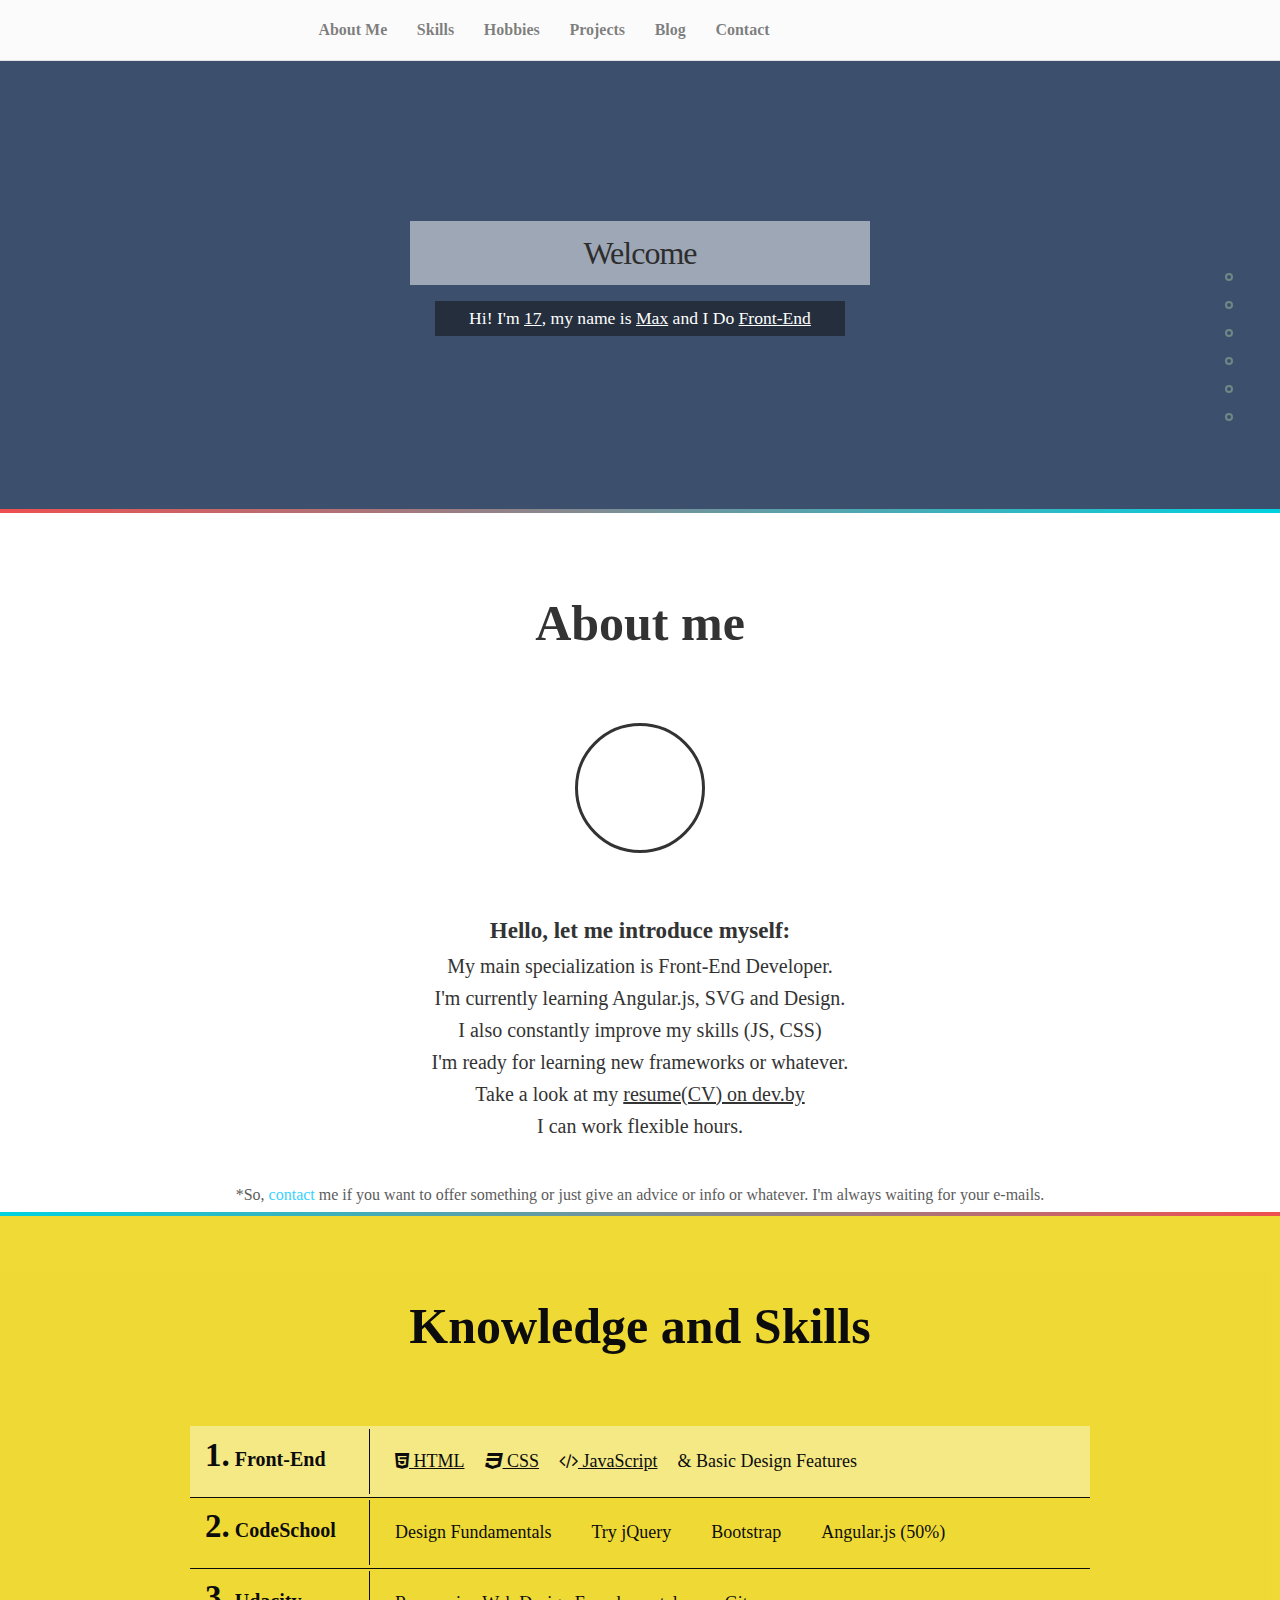
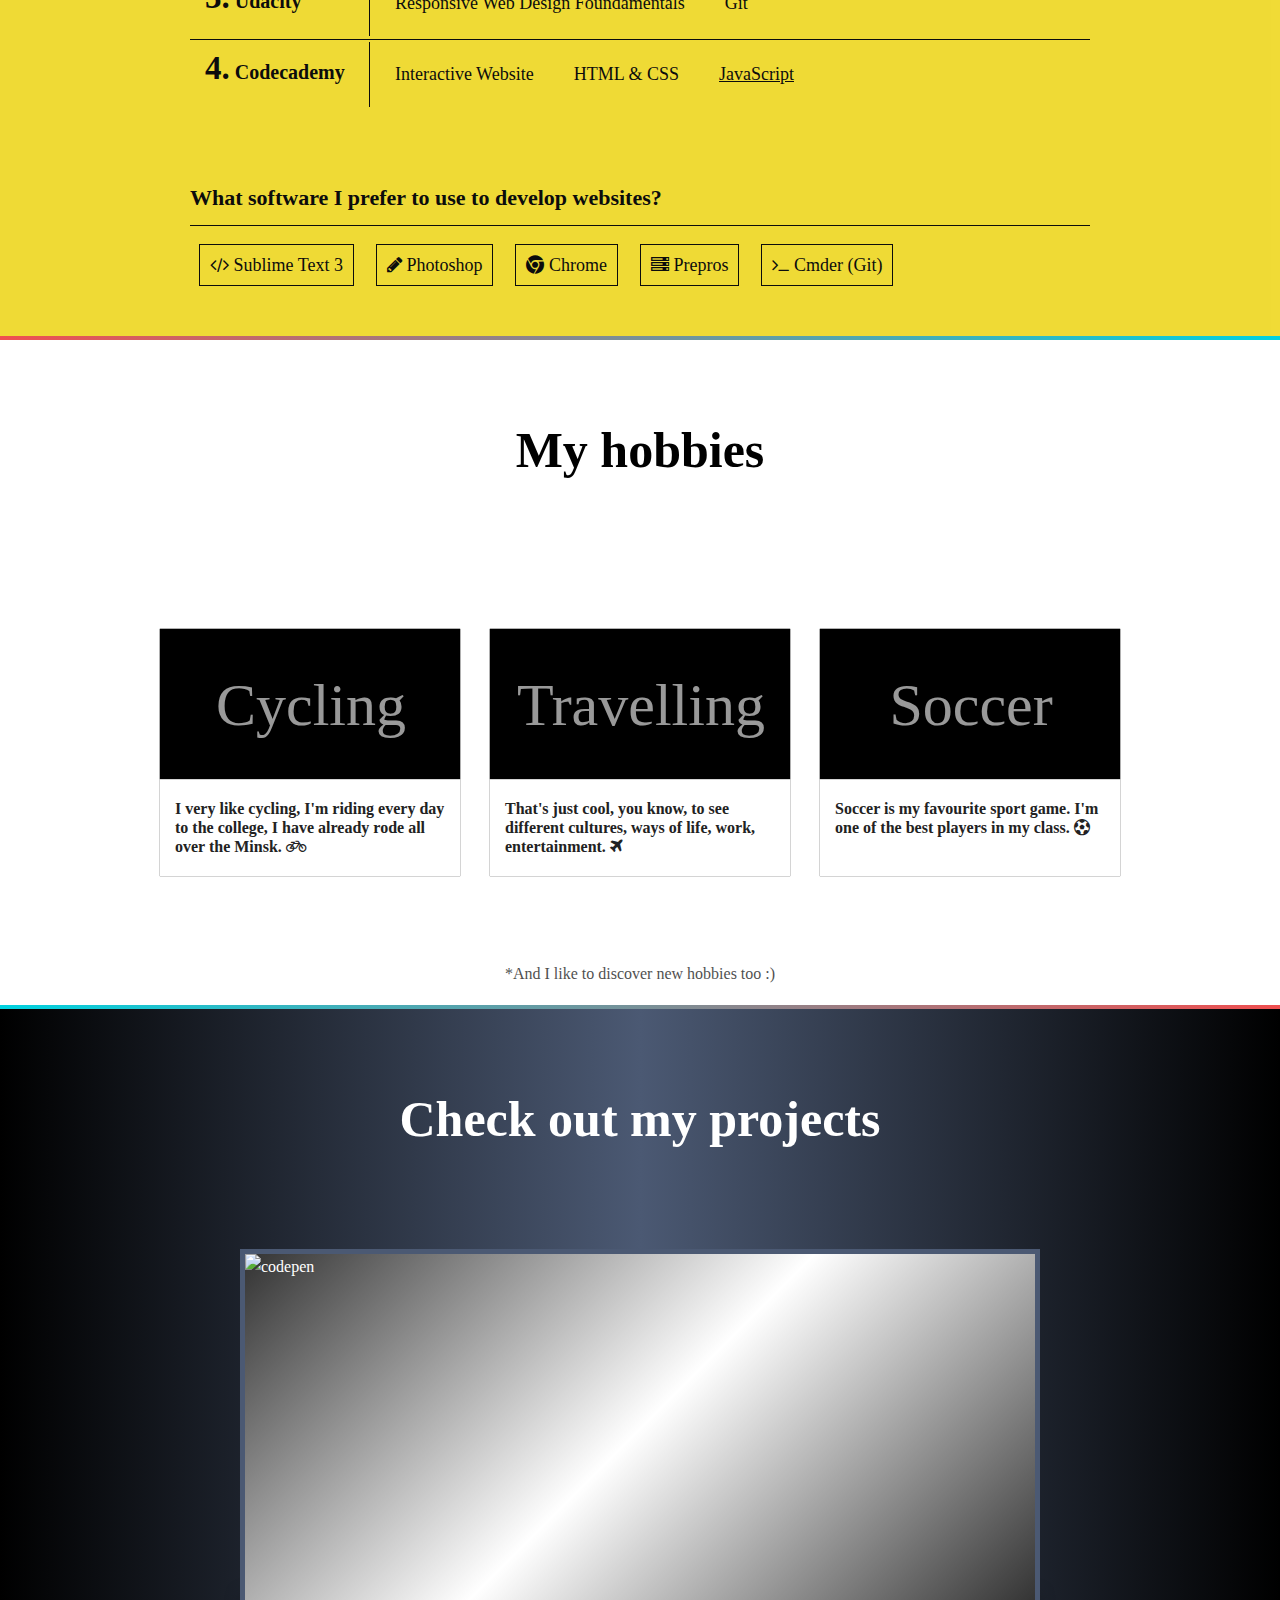
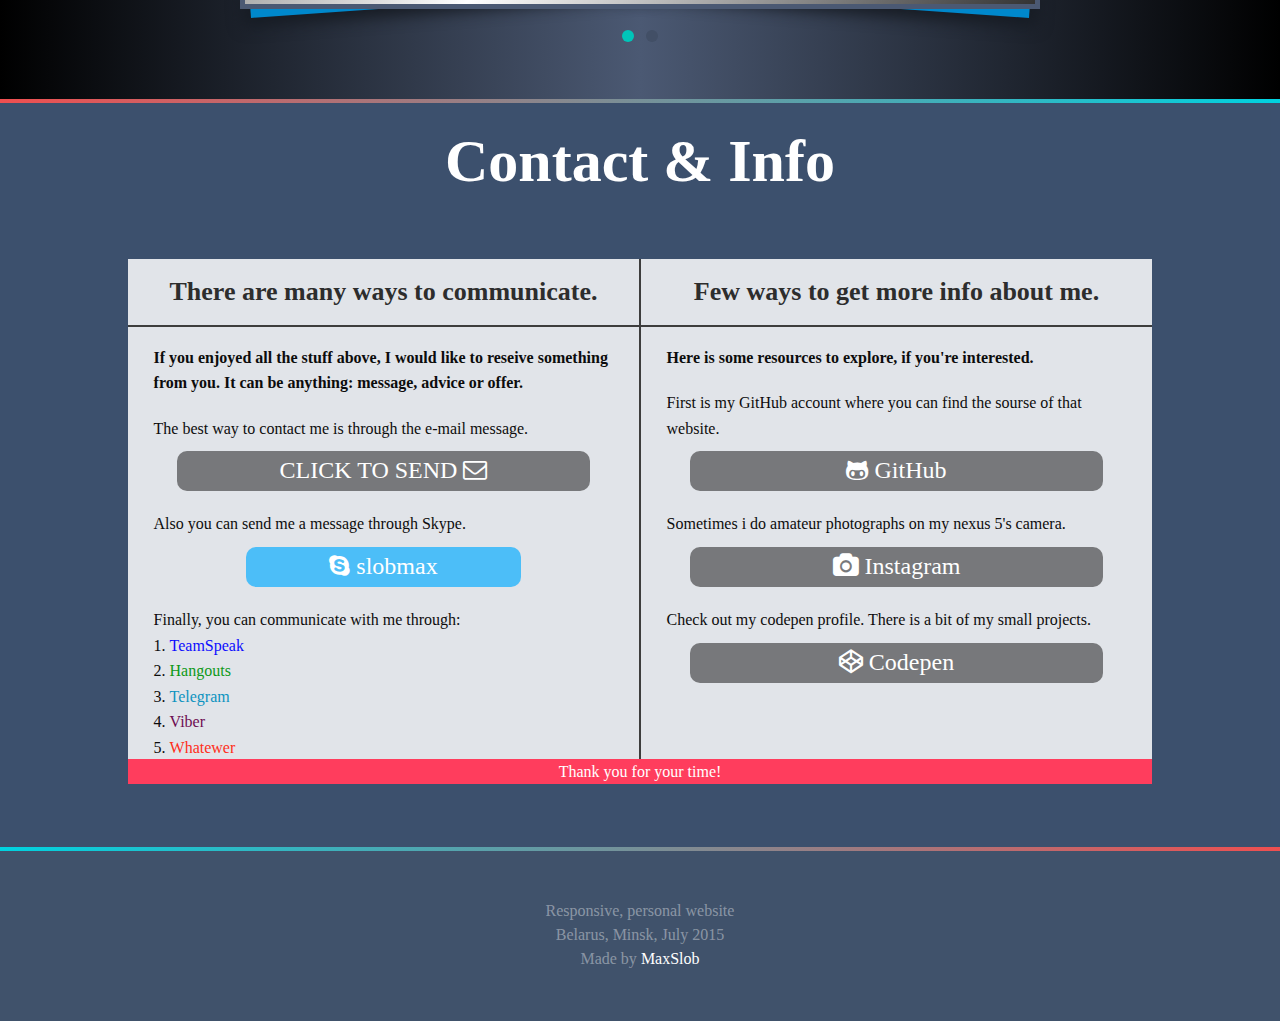
==== commit 0489c4f1: "Contacts redesign, font-awesome" ====
--- a/index.html
+++ b/index.html
@@ -11,6 +11,7 @@
   <link rel="shortcut icon" href="favicon.ico">
   <link rel="stylesheet" href="assets/css/main.css" />
   <link rel="stylesheet" href="http://cdnjs.cloudflare.com/ajax/libs/animate.css/3.2.3/animate.min.css" />
+  <link rel="stylesheet" href="https://maxcdn.bootstrapcdn.com/font-awesome/4.4.0/css/font-awesome.min.css">
   <!--[if lt IE 9]>
         <script>
             var e = ("article,aside,figcaption,figure,footer,header,hgroup,nav,section,time").split(',');
@@ -54,6 +55,7 @@
   })(); </script>
 </head>
 <body>
+  <div id="loader"></div>
   <div class="vNav">
     <ul class="vNav">
       <li>
@@ -194,13 +196,11 @@
         </ul>
       </div>
     </div>
-
+<div class="bottom-border"></div>
     <a id="skills"></a>
     <div class="hero-second">
       <div class="bg-cntr">
         <div class="skills-main"> 
-          <div class="bottom-border"></div>
-
           <header class="page-header">
             <span>Knowledge and Skills</span>
           </header>
@@ -209,16 +209,16 @@
             <div class="skills-row">
 
               <header class="list-header">
-                <span>1.</span> Front-End
+                <span class="num">1.</span> <span class="num-h">Front-End</span>
               </header>
 
-              <div style="margin-left: 20px" class="skills-item caption1">HTML 
+              <div style="margin-left: 20px" class="skills-item caption1"><i class="fa fa-html5"></i> HTML 
                 <h5 class="hide">Jade</h5>
               </div>
-              <div class="skills-item caption1">CSS 
+              <div class="skills-item caption1"><i class="fa fa-css3"></i> CSS 
                 <h5 class="hide"> SASS</h5>
               </div>
-              <div class="skills-item caption1">JavaScript 
+              <div class="skills-item caption1"><i class="fa fa-code"></i> JavaScript 
                 <h5 class="hide hide-js">jQuery, AJAX <br>*Angular.js<br>
                                  *CoffeeScript
                 </h5>
@@ -228,7 +228,7 @@
 
             <div class="skills-row">
               <header class="list-header">
-                <span>2.</span> CodeSchool
+                <span class="num">2.</span> <span class="num-h">CodeSchool</span>
               </header>
               <div class="skills-item">
                 <a href="https://www.codeschool.com/courses/fundamentals-of-design" target="blank">Design Fundamentals</a>
@@ -246,7 +246,7 @@
 
             <div class="skills-row">
               <header class="list-header par">
-                <span>3.</span> Udacity
+                <span class="num">3.</span> <span class="num-h">Udacity</span>
               </header>
                   
               <div class="skills-item">
@@ -259,7 +259,7 @@
 
             <div class="skills-row">
               <header class="list-header">
-                <span>4.</span> Codecademy
+                <span class="num">4.</span> <span class="num-h">Codecademy</span>
               </header>
               <div class="skills-item">
                 <a href="https://www.codecademy.com/en/skills/make-an-interactive-website" target="blank">Interactive Website</a> 
@@ -284,13 +284,12 @@
             </div>
           </section>
           <div class="dev-stuff">
-            <header>What I prefer to use to develop web sites like that?</header>
-            <div>Sublime Text 3</div>
-            <div>Photoshop</div>
-            <div>Chrome</div>
-            <div>Prepros</div>
-            <div>Cmder (Git)</div>
-            <div>SASS</div>  
+            <header>What software I prefer to use to develop websites?</header>
+            <div><i class="fa fa-code"></i> Sublime Text 3</div>
+            <div><i class="fa fa-pencil"></i> Photoshop</div>
+            <div><i class="fa fa-chrome"></i> Chrome</div>
+            <div><i class="fa fa-server"></i> Prepros</div>
+            <div><i class="fa fa-terminal"></i> Cmder (Git)</div>
           </div>
         </div>
       </div>
@@ -322,7 +321,7 @@
             </div>
           </div>
           <h5 class="par">
-            I very like cycling, I'm riding every day to the college, I have already rode all over the Minsk.
+            I very like cycling, I'm riding every day to the college, I have already rode all over the Minsk. <i class="fa fa-bicycle"></i>
           </h5>
         </article>
 
@@ -333,7 +332,7 @@
             </div>
           </div>
           <h5>
-            That's just cool, you know, to see different cultures, ways of life, work, entertainment.
+            That's just cool, you know, to see different cultures, ways of life, work, entertainment. <i class="fa fa-plane"></i>
           </h5>
         </article>
 
@@ -344,7 +343,7 @@
           </div>
         </div>
         <h5>
-          Soccer is my favourite sport game. I'm one of the best players in my class.
+          Soccer is my favourite sport game. I'm one of the best players in my class. <i class="fa fa-futbol-o"></i>
         </h5>
         </article>
       </div>
@@ -417,19 +416,73 @@
     <div class="bottom-border-sec"></div>
 
     <a id="contact"></a>
-      <div class="hero-six">
+      <div class="contact">
         <span class="contact-head">Contact & Info</span>
-        <div class="contact-main"> 
-          <a class="btn par" href="mailto:maxsslob@gmail.com?subject=Hey%20Max,%20I%20have%20a%20message%20for%20you!">              
-            <span>e-mail</span>
-          </a>
-          <div class="contact-container">
-            <div class="contact-1 conta"><a href="https://www.vk.com/slobmax" target="blank">VK</a></div>
+          <!-- <a class="btn par" href="mailto:maxsslob@gmail.com?subject=Hey%20Max,%20I%20have%20a%20message%20for%20you!"> -->              
+            <!-- <div class="contact-1 conta"><a href="https://www.vk.com/slobmax" target="blank">VK</a></div>
             <div class="contact-2 conta"><a href="https://www.facebook.com/slobmax" target="blank">Facebook</a></div>
             <div class="contact-4 conta"><a href="skype:slobmax">Skype</a></div>
             <div class="contact-4 conta"><a href="http://github.com/maxslob">GitHub</a></div>
             <div class="contact-3 conta"><a href="http://linkedin.com/in/maxslob" target="blank">LinkedIn</a></div>
             <div class="contact-4 conta"><a href="http://instagram.com/max.slob">Instagram</a></div>
+                   -->
+        <div class="contact-container">
+          <div class="left"> 
+            <h3>There are many ways to communicate.</h3>
+            <div class="msg">
+              <span>If you enjoyed all the stuff above, I would like to reseive something from you. It can be anything: message, advice or offer.</span>
+            </div>
+            <div class="field">
+              <div>
+                The best way to contact me is through the e-mail message.<br>
+                <a class="btn" href="mailto:maxsslob@gmail.com">CLICK TO SEND <i class="fa fa-envelope-o"></i></a>
+              </div>
+            </div>
+            <div class="field">
+              <div>
+                Also you can send me a message through Skype.<br>
+                <a class="btn btn-s" href="skype:slobmax"><i class="fa fa-skype"></i> slobmax</a>
+              </div>
+            </div>
+            <div class="field">
+              <div>
+                Finally, you can communicate with me through:<br>
+                  <ol>
+                    <li><span style="color: blue">TeamSpeak</span></li>
+                    <li><span style="color: #00940C">Hangouts</span></li>
+                    <li><span style="color: #008EBD">Telegram</span></li>
+                    <li><span style="color: #660049">Viber</span></li>
+                    <li><span style="color: #FF230F">Whatewer</span></li>
+                  </ol>
+              </div>
+            </div>
+          </div>
+          <div class="right"> 
+            <h3>Few ways to get more info about me.</h3>
+            <div class="msg">
+              <span>Here is some resources to explore, if you're interested.</span>
+            </div>
+            <div class="field">
+              <div>
+                  First is my GitHub account where you can find the sourse of that website.<br>
+                <a class="btn" href="http://github.com/maxslob"><i class="fa fa-github-alt"></i> GitHub</a>
+              </div>
+            </div>
+            <div class="field">
+              <div>
+                  Sometimes i do amateur photographs on my nexus 5's camera.<br>
+                <a class="btn" href="http://instagram.com/max.slob"><i class="fa fa-camera"></i> Instagram</a>
+              </div>
+            </div>
+            <div class="field">
+              <div>
+                  Check out my codepen profile. There is a bit of my small projects.<br>
+                <a class="btn" href="http://codepen.io/maxslob"><i class="fa fa-codepen"></i> Codepen</a>
+              </div>
+            </div>
+          </div>
+          <div class="bottom">
+            <span>Thank you for your time!</span>
           </div>
         </div>
       </div>
@@ -443,6 +496,11 @@
     </footer>
   </main>
   <script src="assets/js/jquery-2.1.4.min.js"></script>
+  <script>
+    $(window).load(function(){
+    $("#loader").fadeOut("slow");
+    });
+ </script>
   <script src="assets/js/functions.js" type="text/javascript"></script>
   <script type="text/javascript"> (function (d, w, c) { (w[c] = w[c] || []).push(function() { try { w.yaCounter31445613 = new Ya.Metrika({ id:31445613, clickmap:true, trackLinks:true, accurateTrackBounce:true, webvisor:true }); } catch(e) { } }); var n = d.getElementsByTagName("script")[0], s = d.createElement("script"), f = function () { n.parentNode.insertBefore(s, n); }; s.type = "text/javascript"; s.async = true; s.src = "https://mc.yandex.ru/metrika/watch.js"; if (w.opera == "[object Opera]") { d.addEventListener("DOMContentLoaded", f, false); } else { f(); } })(document, window, "yandex_metrika_callbacks");</script><noscript><div><img src="https://mc.yandex.ru/watch/31445613" style="position:absolute; left:-9999px;" alt="" /></div></noscript></body>
 </html>
--- a/assets/css/main.css
+++ b/assets/css/main.css
@@ -1 +1 @@
-﻿html{box-sizing:border-box}*,*::after,*::before{box-sizing:inherit}/*! normalize.css v3.0.2 | MIT License | git.io/normalize */html{font-family:sans-serif;-ms-text-size-adjust:100%;-webkit-text-size-adjust:100%}body{margin:0}article,aside,details,figcaption,figure,footer,header,hgroup,main,menu,nav,section,summary{display:block}audio,canvas,progress,video{display:inline-block;vertical-align:baseline}audio:not([controls]){display:none;height:0}[hidden],template{display:none}a{background-color:transparent}a:active,a:hover{outline:0}abbr[title]{border-bottom:1px dotted}b,strong{font-weight:bold}dfn{font-style:italic}h1{font-size:2em;margin:0.67em 0}mark{background:#ff0;color:#000}small{font-size:80%}sub,sup{font-size:75%;line-height:0;position:relative;vertical-align:baseline}sup{top:-0.5em}sub{bottom:-0.25em}img{border:0}svg:not(:root){overflow:hidden}figure{margin:1em 40px}hr{-moz-box-sizing:content-box;box-sizing:content-box;height:0}pre{overflow:auto}code,kbd,pre,samp{font-family:monospace, monospace;font-size:1em}button,input,optgroup,select,textarea{color:inherit;font:inherit;margin:0}button{overflow:visible}button,select{text-transform:none}button,html input[type="button"],input[type="reset"],input[type="submit"]{-webkit-appearance:button;cursor:pointer}button[disabled],html input[disabled]{cursor:default}button::-moz-focus-inner,input::-moz-focus-inner{border:0;padding:0}input{line-height:normal}input[type="checkbox"],input[type="radio"]{box-sizing:border-box;padding:0}input[type="number"]::-webkit-inner-spin-button,input[type="number"]::-webkit-outer-spin-button{height:auto}input[type="search"]{-webkit-appearance:textfield;-moz-box-sizing:content-box;-webkit-box-sizing:content-box;box-sizing:content-box}input[type="search"]::-webkit-search-cancel-button,input[type="search"]::-webkit-search-decoration{-webkit-appearance:none}fieldset{border:1px solid #c0c0c0;margin:0 2px;padding:0.35em 0.625em 0.75em}legend{border:0;padding:0}textarea{overflow:auto}optgroup{font-weight:bold}table{border-collapse:collapse;border-spacing:0}td,th{padding:0}button,input[type="button"],input[type="reset"],input[type="submit"],button{-webkit-appearance:none;-moz-appearance:none;-ms-appearance:none;-o-appearance:none;appearance:none;-webkit-font-smoothing:antialiased;background-color:#477dca;border-radius:3px;border:none;color:#fff;cursor:pointer;display:inline-block;font-family:"Helvetica Neue","Helvetica","Roboto","Arial",sans-serif;font-size:1em;font-weight:600;line-height:1;padding:0.75em 1em;text-decoration:none;user-select:none;vertical-align:middle;white-space:nowrap}button:hover,button:focus,input[type="button"]:hover,input[type="button"]:focus,input[type="reset"]:hover,input[type="reset"]:focus,input[type="submit"]:hover,input[type="submit"]:focus,button:hover,button:focus{background-color:#2c5999;color:#fff}button:disabled,input[type="button"]:disabled,input[type="reset"]:disabled,input[type="submit"]:disabled,button:disabled{cursor:not-allowed;opacity:0.5}fieldset{background-color:#f7f7f7;border:1px solid #ddd;margin:0 0 0.75em;padding:1.5em}input,label,select{display:block;font-family:"Helvetica Neue","Helvetica","Roboto","Arial",sans-serif;font-size:1em}label{font-weight:600;margin-bottom:0.375em}label.required::after{content:"*"}label abbr{display:none}input[type="color"],input[type="date"],input[type="datetime"],input[type="datetime-local"],input[type="email"],input[type="month"],input[type="number"],input[type="password"],input[type="search"],input[type="tel"],input[type="text"],input[type="time"],input[type="url"],input[type="week"],input:not([type]),textarea,select[multiple=multiple],textarea{background-color:#fff;border:1px solid #ddd;border-radius:3px;box-shadow:inset 0 1px 3px rgba(0,0,0,0.06);box-sizing:border-box;font-family:"Helvetica Neue","Helvetica","Roboto","Arial",sans-serif;font-size:1em;margin-bottom:0.75em;padding:0.5em;transition:border-color;width:90%}input[type="color"]:hover,input[type="date"]:hover,input[type="datetime"]:hover,input[type="datetime-local"]:hover,input[type="email"]:hover,input[type="month"]:hover,input[type="number"]:hover,input[type="password"]:hover,input[type="search"]:hover,input[type="tel"]:hover,input[type="text"]:hover,input[type="time"]:hover,input[type="url"]:hover,input[type="week"]:hover,input:not([type]):hover,textarea:hover,select[multiple=multiple]:hover,textarea:hover{border-color:#c4c4c4}input[type="color"]:focus,input[type="date"]:focus,input[type="datetime"]:focus,input[type="datetime-local"]:focus,input[type="email"]:focus,input[type="month"]:focus,input[type="number"]:focus,input[type="password"]:focus,input[type="search"]:focus,input[type="tel"]:focus,input[type="text"]:focus,input[type="time"]:focus,input[type="url"]:focus,input[type="week"]:focus,input:not([type]):focus,textarea:focus,select[multiple=multiple]:focus,textarea:focus{border-color:#477dca;box-shadow:inset 0 1px 3px rgba(0,0,0,0.06),0 0 5px rgba(55,112,192,0.7);outline:none}textarea{resize:vertical}input[type="search"]{-webkit-appearance:none;-moz-appearance:none;-ms-appearance:none;-o-appearance:none;appearance:none}input[type="checkbox"],input[type="radio"]{display:inline;margin-right:0.375em}input[type="file"]{padding-bottom:0.75em;width:90%}select{margin-bottom:1.5em;max-width:100%;width:auto}ul,ol{list-style-type:none;margin:0;padding:0}dl{margin-bottom:0.75em}dl dt{font-weight:bold;margin-top:0.75em}dl dd{margin:0}table{-webkit-font-feature-settings:"kern","liga","tnum";-moz-font-feature-settings:"kern","liga","tnum";-ms-font-feature-settings:"kern","liga","tnum";font-feature-settings:"kern","liga","tnum";border-collapse:collapse;margin:0.75em 0;table-layout:fixed;width:100%}th{border-bottom:1px solid #b7b7b7;font-weight:600;padding:0.75em 0;text-align:left}td{border-bottom:1px solid #ddd;padding:0.75em 0}tr,td,th{vertical-align:middle}body{-webkit-font-feature-settings:"kern","liga","pnum";-moz-font-feature-settings:"kern","liga","pnum";-ms-font-feature-settings:"kern","liga","pnum";font-feature-settings:"kern","liga","pnum";-webkit-font-smoothing:antialiased;color:#333;font-family:"Helvetica Neue","Helvetica","Roboto","Arial",sans-serif;font-size:1em;line-height:1.5}h1,h2,h3,h4,h5,h6{font-family:"Helvetica Neue","Helvetica","Roboto","Arial",sans-serif;font-size:1em;line-height:1.2;margin:0 0 0.75em}p{margin:0 0 0.75em}a{color:#477dca;text-decoration:none;transition:color 0.1s linear}a:active,a:focus,a:hover{color:#2c5999}a:active,a:focus{outline:none}hr{border-bottom:1px solid #ddd;border-left:none;border-right:none;border-top:none;margin:1.5em 0}img,picture{margin:0;max-width:100%}@font-face{font-family:'Fira Sans';font-style:normal;font-weight:400;src:local("Fira Sans"),local("FiraSans-Regular"),url(http://fonts.gstatic.com/s/firasans/v5/EjsrzDkQUQCDwsBtLpcVQZBw1xU1rKptJj_0jans920.woff2) format("woff2");unicode-range:U0-0FF,U131,U152-153,U2C 6,U2DA,U2DC,U2000-206F,U2074,U20AC,U2212,U2215,UE0FF,UEFFD,UF000}@font-face{font-family:'Fira Sans';font-style:normal;font-weight:700;src:local("Fira Sans Bold"),local("FiraSans-Bold"),url(http://fonts.gstatic.com/s/firasans/v5/DugPdSljmOTocZOR2CItOhampu5_7CjHW5spxoeN3Vs.woff2) format("woff2");unicode-range:U0-0FF,U131,U152-153,U2C 6,U2DA,U2DC,U2000-206F,U2074,U20AC,U2212,U2215,UE0FF,UEFFD,UF000}@font-face{font-family:'Fira Mono';font-style:normal;font-weight:400;src:local("Fira Mono"),local("FiraMono"),url(http://fonts.gstatic.com/s/firamono/v3/SlRWfq1zeqXiYWAN-lnG-pBw1xU1rKptJj_0jans920.woff2) format("woff2");unicode-range:U0-0FF,U131,U152-153,U2C 6,U2DA,U2DC,U2000-206F,U2074,U20AC,U2212,U2215,UE0FF,UEFFD,UF000}body{background-color:white;line-height:1.6;font-family:'Raleway', sans-serif;color:white;-webkit-font-smoothing:antialiased;-webkit-text-size-adjust:100%}::selection{background:#82c4f8}::-moz-selection{background:#82c4f8}img::selection{background:transparent}img::-moz-selection{background:transparent}a{color:#00c8ff;text-decoration:none}a:hover,a:focus{color:#008cb3}.gigantic,.huge,.large,.bigger,.big,h1,h2,h3,h4,h5,h6{color:#222;font-weight:bold}.gigantic{font-size:110px;line-height:1.09;letter-spacing:-2px}.huge,h1{font-size:68px;line-height:1.05;letter-spacing:-1px}.large,h2{font-size:42px;line-height:1.14}.bigger,h3{font-size:26px;line-height:1.38}.big,h4{font-size:22px;line-height:1.38}.small,small{font-size:10px;line-height:1.2}p{margin:0 0 20px 0}em{font-style:italic}strong{font-weight:bold}hr{border:solid #ddd;border-width:1px 0 0;clear:both;margin:10px 0 30px;height:0}header.navigation{background-color:#fbfbfb;border-bottom:1px solid #e2e2e2;min-height:60px;width:100%;z-index:999;text-align:center}header.navigation .navigation-wrapper{max-width:68em;margin-left:auto;margin-right:auto;position:relative}header.navigation .navigation-wrapper::after{clear:both;content:"";display:table}header.navigation .navigation-wrapper::after{clear:both;content:"";display:table}header.navigation .navigation-menu-button{color:rgba(0,0,0,0.5);display:block;float:right;font-weight:800;line-height:60px;margin:0;padding-right:1em;text-transform:uppercase;-webkit-appearance:none}@media screen and (min-width: 53.75em){header.navigation .navigation-menu-button{display:none}}header.navigation .navigation-menu-button:focus,header.navigation .navigation-menu-button:hover{color:rgba(0,0,0,0.9)}header.navigation nav{width:100%;text-align:center;min-height:60px}@media screen and (min-width: 53.75em){header.navigation nav{float:left}}header.navigation ul.navigation-menu{-webkit-transform-style:preserve-3d;clear:both;display:none;margin:0 auto;overflow:visible;padding:0;width:100%}header.navigation ul.navigation-menu.show{display:block}@media screen and (min-width: 53.75em){header.navigation ul.navigation-menu{display:inline;margin:0;padding:0}}header.navigation ul li.nav-link{font-weight:bold;background:#fbfbfb;display:block;line-height:60px;overflow:hidden;padding:0 0.8em;text-align:right;width:100%}@media screen and (min-width: 53.75em){header.navigation ul li.nav-link{background:transparent;display:inline;line-height:60px;text-decoration:none;width:auto}}header.navigation ul li.nav-link a{color:rgba(0,0,0,0.5);display:inline-block;font-weight:bold;text-decoration:none;transition:all 0.11s cubic-bezier(0.33, 0.06, 1, 0)}header.navigation ul li.nav-link a:focus,header.navigation ul li.nav-link a:hover{color:rgba(0,0,0,0.9)}header.navigation .active-nav-item a{border-bottom:1px solid rgba(255,255,255,0.5);padding-bottom:3px}header.navigation li.more.nav-link{padding-right:0}@media screen and (min-width: 53.75em){header.navigation li.more.nav-link{padding-right:1em}}header.navigation li.more.nav-link>ul>li:first-child a{padding-top:1em}header.navigation li.more.nav-link a{margin-right:1em}header.navigation li.more.nav-link>a{padding-right:0.6em}header.navigation li.more.nav-link>a:after{position:absolute;top:auto;right:-0.4em;bottom:auto;left:auto;content:'\25BE';color:rgba(0,0,0,0.5)}header.navigation li.more{overflow:visible;padding-right:0}header.navigation li.more a{padding-right:0.8em}header.navigation li.more>a{padding-right:1.6em;position:relative}@media screen and (min-width: 53.75em){header.navigation li.more>a{margin-right:1em}}header.navigation li.more>a:after{content:'›';font-size:1.2em;position:absolute;right:0.5em}header.navigation li.more:focus>.submenu,header.navigation li.more:hover>.submenu{display:block}@media screen and (min-width: 53.75em){header.navigation li.more{padding-right:0.8em;position:relative}}header.navigation ul.submenu{display:none;padding-left:0}@media screen and (min-width: 53.75em){header.navigation ul.submenu{left:-1em;position:absolute;top:1.5em}}@media screen and (min-width: 53.75em){header.navigation ul.submenu .submenu{left:11.8em;top:0}}header.navigation ul.submenu li{display:block;padding-right:0}@media screen and (min-width: 53.75em){header.navigation ul.submenu li{line-height:46.15385px}header.navigation ul.submenu li:first-child>a{border-top-left-radius:3px;border-top-right-radius:3px}header.navigation ul.submenu li:last-child>a{border-bottom-left-radius:3px;border-bottom-right-radius:3px;padding-bottom:0.7em}}header.navigation ul.submenu li a{background-color:#f3f3f3;display:inline-block;text-align:right;width:100%}@media screen and (min-width: 53.75em){header.navigation ul.submenu li a{background-color:#fbfbfb;padding-left:1em;text-align:left;width:12em}}header.navigation .navigation-tools{background:#505050;clear:both;display:block;height:60px}@media screen and (min-width: 53.75em){header.navigation .navigation-tools{background:transparent;clear:none;float:right}}.c-hamburger{opacity:.8;display:block;position:relative;overflow:hidden;margin:0;padding:0;width:48px;height:48px;top:5px;right:5px;font-size:0;text-indent:-9999px;appearance:none;box-shadow:none;border-radius:none;border:none;cursor:pointer;transition:background 0.3s}.c-hamburger:focus{outline:none;background-color:white}.c-hamburger span{display:block;position:absolute;top:22px;left:9px;right:9px;height:4px;background:black}.c-hamburger span::before,.c-hamburger span::after{position:absolute;display:block;left:0;width:100%;height:4px;background-color:black;content:""}.c-hamburger span::before{top:-10px}.c-hamburger span::after{bottom:-10px}.c-hamburger--htx:hover{background-color:white}.c-hamburger--htx{background-color:white}.c-hamburger--htx span{transition:background 0s 0.3s}.c-hamburger--htx span::before,.c-hamburger--htx span::after{transition-duration:0.3s,0.3s;transition-delay:0.3s,0s}.c-hamburger--htx span::before{transition-property:top, transform}.c-hamburger--htx span::after{transition-property:bottom, transform}.c-hamburger--htx.is-active{background-color:white}.c-hamburger--htx.is-active span{background:none}.c-hamburger--htx.is-active span::before{top:0;transform:rotate(45deg)}.c-hamburger--htx.is-active span::after{bottom:0;transform:rotate(-45deg)}.c-hamburger--htx.is-active span::before,.c-hamburger--htx.is-active span::after{transition-delay:0s,0.3s}.c-hamburger{margin-top:6px;margin-right:-15px}.hero{opacity:.95;font-family:Raleway;background:url("http://i.imgur.com/K3bTAsg.jpg");background:url("http://i.imgur.com/K3bTAsg.jpg");background-color:#324766;background-position:top;background-repeat:no-repeat;background-attachment:fixed;background-size:cover;padding-bottom:5.5em}.hero .hero-inner{max-width:68em;margin-left:auto;margin-right:auto;color:white;margin:auto;padding:2em;text-align:center}.hero .hero-inner::after{clear:both;content:"";display:table}.hero .hero-inner::after{clear:both;content:"";display:table}.hero .hero-inner .hero-copy{text-align:center;width:100%}.hero .hero-inner .hero-copy h1{font-family:Raleway;background-color:rgba(255,255,255,0.5);font-size:2.2em;line-height:2em;margin-top:4em;margin-bottom:0.5em;margin-right:auto;margin-left:auto;font-weight:bold}@media screen and (min-width: 53.75em){.hero .hero-inner .hero-copy h1{font-size:2em;line-height:2em;font-weight:500;width:45%}}.hero .hero-inner .hero-copy h2{color:white;font-family:Raleway;background-color:rgba(0,0,0,0.5);font-weight:300;font-size:0.9em;line-height:2em;margin:0 auto 3em auto}.hero .hero-inner .hero-copy h2 span{text-decoration:underline}@media screen and (min-width: 53.75em){.hero .hero-inner .hero-copy h2{font-size:1.1em;max-width:40%;line-height:2em}}.hero-second{opacity:.95;background-color:#efd92b;padding-bottom:3.5em}.hero-third{background-color:#FFF;color:black;padding-bottom:5.5em}.hero-four{background-color:white;padding-bottom:5.5em}.hero-six{opacity:.95;background:url("https://static.pexels.com/photos/3367/landmark-bridge-metal-architecture-large.jpg");background:url("https://static.pexels.com/photos/3367/landmark-bridge-metal-architecture-large.jpg");background-color:#324766;background-position:top;background-repeat:no-repeat;background-attachment:fixed;background-size:cover;padding-bottom:5.5em}.footer{z-index:9999999;background:#40526b;padding:3em 1.618em;width:100%}.footer p{color:rgba(255,255,255,0.4);font-size:1em;line-height:1.5em;margin:auto;max-width:35em;text-align:center}.maxslob{color:white;transition:color 0.3s ease}.maxslob:hover{color:white}.slide-center-out{text-decoration:none;display:inline-block;color:white;cursor:default}.slide-center-out:after{content:'';display:block;height:2px;width:0;background:transparent;transition:width 0.5s ease,background-color 0.5s ease;-webkit-transition:width 0.5s ease,background-color 0.5s ease;-moz-transition:width 0.5s ease,background-color 0.5s ease;margin:auto}.slide-center-out:hover:after{width:100%;background:white}.footer1{position:relative;bottom:0;left:-200px}.sliding-panel-content{position:fixed;top:0px;right:auto;bottom:0px;left:0px;height:100%;width:290px;-webkit-transform:translateX(-290px);-moz-transform:translateX(-290px);-ms-transform:translateX(-290px);-o-transform:translateX(-290px);transform:translateX(-290px);-webkit-transition:all 0.25s linear;-moz-transition:all 0.25s linear;transition:all 0.25s linear;background:#404040;z-index:1;overflow-y:auto;z-index:999999}.sliding-panel-content ul{padding:0;margin:0}.sliding-panel-content li{list-style:none}.sliding-panel-content li a{border-bottom:1px solid #333;color:#fff;display:block;font-weight:bold;padding:2em;text-decoration:none}.sliding-panel-content li a:hover{background-color:#477dca;color:#fff}.sliding-panel-content.is-visible{-webkit-transform:translateX(0);-moz-transform:translateX(0);-ms-transform:translateX(0);-o-transform:translateX(0);transform:translateX(0)}.sliding-panel-fade-screen{position:fixed;top:0px;right:0px;bottom:0px;left:0px;-webkit-transition:all 0.15s ease-out 0s;-moz-transition:all 0.15s ease-out 0s;transition:all 0.15s ease-out 0s;background:black;opacity:0;visibility:hidden;z-index:999998}.sliding-panel-fade-screen.is-visible{opacity:0.4;visibility:visible}.sliding-panel-button:hover{display:inline}.slider-close{background-color:#ff4f45;cursor:pointer;text-align:center;box-shadow:0px 0px 0px 2px gray}.sliding-panel-content::-webkit-scrollbar{width:0.3em}.sliding-panel-content::-webkit-scrollbar-track{-webkit-box-shadow:inset 0 0 6px rgba(0,0,0,0.3)}.sliding-panel-content::-webkit-scrollbar-thumb{background-color:darkgrey;outline:1px solid slategrey}.sliding-panel-content1{position:fixed;top:0px;right:0px;bottom:0px;left:auto;height:100%;width:290px;-webkit-transform:translateX(320px);-moz-transform:translateX(320px);-ms-transform:translateX(320px);-o-transform:translateX(320px);transform:translateX(320px);-webkit-transition:all 0.4s ease-in-out;-moz-transition:all 0.4s ease-in-out;transition:all 0.4s ease-in-out;background:#404040;z-index:999999;overflow-y:hidden}.sliding-panel-content1 ul{padding:0;margin:0}.sliding-panel-content1 li{list-style:none}.sliding-panel-content1 li a{border-bottom:1px solid #333;color:#fff;display:block;font-weight:bold;padding:2em;text-decoration:none}.sliding-panel-content1 li a:focus{background-color:#4d4d4d}.sliding-panel-content1 li a:hover{background-color:#477dca;color:#fff}.sliding-panel-content1.is-visible{-webkit-transform:translateX(0);-moz-transform:translateX(0);-ms-transform:translateX(0);-o-transform:translateX(0);transform:translateX(0)}.sliding-panel-fade-screen1{position:fixed;top:0px;right:0px;bottom:0px;left:0px;-webkit-transition:all 0.15s ease-out 0s;-moz-transition:all 0.15s ease-out 0s;transition:all 0.15s ease-out 0s;background:black;opacity:.1;visibility:hidden;z-index:1}.sliding-panel-fade-screen1.is-visible{opacity:0.4;visibility:visible}.slider-close1{background-color:#ff4f45;cursor:pointer;text-align:center;box-shadow:0px 0px 0px 2px gray}.contact1{text-align:center;padding:20px 0px}.contact1 span{text-decoration:underline}.email-cntnr{height:100%;text-align:center}.email{margin:0 auto;height:100px;width:100px;background:url(http://www.ekahau.com/userData/ekahau/wifi-design/icons/email-icon-white.png) no-repeat;background-size:cover;text-align:center}.cntc-info{text-align:center;font-size:1.05em;margin-bottom:50px}.cntc-info span a{padding:3px;border:none;color:#40a6ff}.cntc-em{color:#ffa19c}.vk{margin:0 auto;height:90px;width:90px;background:url(http://static.wixstatic.com/media/c84163_dc8a442bed604d28bd14c3fb9b0c7224.png_srz_p_55_55_75_22_0.50_1.20_0.00_png_srz) no-repeat;background-size:cover;text-align:center;margin-bottom:9px}.skills-main{height:100%;width:100%;margin:0 auto;color:black}.skills-main section{width:850px;height:inherit;margin:0 auto;margin-top:60px}.skills-main section .skills-row:nth-child(4){box-shadow:none}.skills-main section .skills-row{display:flex;box-shadow:0 1px 0 0px black}.skills-main section .skills-row .skills-item:nth-child(1){margin-left:20px}.skills-main section .skills-row .caption1:nth-child(1){margin-left:20px}.skills-main section .skills-row .skills-item{margin-top:21px;margin-bottom:21px;margin-left:10px;font-size:18px;padding:0 5px;width:inherit;cursor:default}.skills-main section .skills-row .skills-item a{color:black;padding:10px}.skills-main section .skills-row .skills-item a:hover{text-decoration:none;color:#4d4d4d}.skills-main section .skills-row header{border-right:1px solid black;width:180px;font-weight:bold;font-size:20px;margin:3px 0}.skills-main section .skills-row header span{font-size:33px}.skills-main .dev-stuff{width:850px;height:inherit;margin:0 auto;margin-top:60px}.skills-main .dev-stuff header{font-family:Raleway;font-size:22px;padding:10px 0;margin:25px 0;font-weight:bold;border-bottom:1px solid black}.skills-main .dev-stuff div{font-family:Raleway;font-size:18px;display:inline;flex-direction:row;margin:auto 10px;padding:10px;color:black;background-color:rgba(255,255,255,0.4)}.caption1{text-decoration:underline}.caption1:hover{text-decoration:none}.caption1:hover .hide{opacity:1;z-index:1}.hide{font-family:Raleway;z-index:-1;opacity:0;position:absolute;width:200px;line-height:2em;text-align:center;background-color:rgba(255,255,255,0.9);transition:opacity 0.2s ease;box-shadow:0 0 2px 0 rgba(255,255,255,0.99)}.hide h5 a{color:white}.show{display:block}.page-header{display:block;text-align:center;font-weight:bold;font-size:30px;position:relative;padding:70px 0 0px 0;text-align:center;margin:0 20px}@media screen and (min-width: 40em){.page-header{font-size:50px}}@media screen and (max-width: 900px){.caption1{text-decoration:none}.skills-main{width:60%}.skills-main .page-header span{font-size:35px}.skills-main section{width:100%;display:block;margin:0 auto;padding:0}.skills-main section .skills-row{display:flex;flex-wrap:wrap;flex-direction:column;margin:0;padding:0;box-shadow:none}.skills-main section .skills-row header{border-right:none;margin-top:40px;padding-bottom:10px;width:100%;font-size:30px}.skills-main section .skills-row header span{text-decoration:none;margin-right:20px}.skills-main section .skills-row .skills-item{list-style-type:circle;position:relative;left:-30px;font-weight:bold;text-align:center;font-size:22px;margin:0;border:none;margin-left:20px;border-bottom:none}.skills-main section .skills-row .skills-item a{text-decoration:none}.skills-main .dev-stuff{width:100%}.skills-main .dev-stuff div{line-height:3em;margin:auto 5px}.hide{opacity:1;width:50px;text-align:center;box-shadow:none;width:inherit;font-weight:400;height:inherit;background-color:rgba(0,0,0,1e-005);position:relative;line-height:1em}}@media screen and (min-width: 450px) and (max-width: 700px){.skills-main{width:90%}}@media screen and (max-width: 450px){.skills-main{width:95%}}@media screen and (min-width: 900px){.hide-js{padding:13px}}.bottom-border{position:relative;bottom:0px;height:4px;background:-moz-linear-gradient(left, #00D2E0 0%, #EF4F50 100%);background:-webkit-linear-gradient(left, #00D2E0 0%, #EF4F50 100%);background:-o-linear-gradient(left, #00D2E0 0%, #EF4F50 100%);background:-ms-linear-gradient(left, #00D2E0 0%, #EF4F50 100%);background:linear-gradient(to right, #00D2E0 0%, #EF4F50 100%)}.bottom-border-sec{position:relative;top:0px;height:4px;background:-moz-linear-gradient(left, #EF4F50 0%, #00D2E0 100%);background:-webkit-linear-gradient(left, #EF4F50 0%, #00D2E0 100%);background:-o-linear-gradient(left, #EF4F50 0%, #00D2E0 100%);background:-ms-linear-gradient(left, #EF4F50 0%, #00D2E0 100%);background:linear-gradient(to right, #EF4F50 0%, #00D2E0 100%)}.hero-four .head{color:#333333;font-size:30px}@media screen and (min-width: 40em){.hero-four .head{font-size:50px}}.hero-four main{display:flex;justify-content:center;align-items:center;flex-wrap:wrap;padding-bottom:50px;margin:0 60px}@media screen and (min-width: 40em){.hero-four main{margin:0 60px}}@media screen and (min-width: 53.75em){.hero-four main{margin:0 0px}}.hero-four main ul .img{background:url(http://imgh.us/check65.svg) no-repeat;width:20px;height:20px;margin-left:-25px;position:relative;top:20px}.hero-four main ul li{color:black;font-size:115%}.hero-third .hobbies-main{display:flex;width:100%;justify-content:center;flex-wrap:wrap}.hero-third .hobbies-main article{width:300px;color:black;margin:0 15px;transition:all 0.1s ease;box-shadow:0px 0px 1px 0px black}.hero-third .hobbies-main article div{background-color:black}.hero-third .hobbies-main article h5{margin:20px 15px;font-family:Raleway}.hero-third .hobbies-main article .box{display:flex;justify-content:center;align-items:center;height:150px;width:300px;box-shadow:0 0 1px black;-webkit-text-fill-color:transparent}.hero-third .hobbies-main article .box span{font-size:60px;text-shadow:1px 1px rgba(255,255,255,0.6);cursor:default;text-decoration:none}.hobbies-ps{text-align:center;width:100%;display:block;opacity:.7;position:relative;top:70px}.box1{background-color:black;background:url(http://i.imgur.com/EWnUsie.jpg) 50% 50% no-repeat;background-size:cover}.box2{background:url(http://i.imgur.com/KzdWLB9.jpg) 40% 50% no-repeat;background-size:cover}.box3{background:url(http://i.imgur.com/gH1xUL9.jpg) 20% 50% no-repeat}.hero-third .hobbies-main article:hover{padding-top:10px;box-shadow:0px 0px 5px 2px black}.hero-third .hobbies-main article:hover .box>span{text-shadow:1px 1px rgba(255,255,255,0.99);font-weight:bold}.hero-third .hobbies-main article:hover .box{opacity:.85}.hero-five{color:#333333}.hero-five .about-container{text-align:center;display:flex;justify-content:center;font-family:Raleway;font-size:15px;margin:0px 30px 20px 30px}@media screen and (min-width: 40em){.hero-five .about-container{font-size:20px}}.hero-five .about-container div span{text-decoration:none;color:#FF4136}#d2{height:150px;width:180px;display:flex;justify-content:center;align-items:center;position:relative;bottom:50px;margin:0 auto}.circ-panel{background:url(https://pp.vk.me/c625827/v625827378/1da3/sTzZI3UAab8.jpg) 0% 0% no-repeat;background-size:cover;width:130px;height:130px;border-radius:65px;border:3px solid;-webkit-animation:rainbow 10s infinite linear}@-webkit-keyframes rainbow{0%{border:#B83D3D}14%{border:#B6C144}28%{border:#40BF57}43%{border:#44C1C1}57%{border:#4046BF}72%{border:#BC44C1}86%{border:#BF4097}100%{border:#B83D3D}}#about-node{font-size:26px;text-align:center;display:block;margin-bottom:20px}#about-node a{color:#cd0f04}#about-node a:hover{color:#333333}.about-node{font-size:0.8em;position:relative;bottom:-20px;opacity:.8;margin-bottom:5px;margin-top:20px}.hero-six{color:white}.hero-six .contact-main{display:flex;justify-content:center;flex-direction:column;align-items:center;font-weight:bold;text-align:center}.btn{width:150px;height:150px;margin-bottom:5px;background-color:rgba(0,0,0,0.5);font-size:30px;font-family:Raleway;color:white;padding:inherit;text-align:center;transition:all 0.11s ease-in-out;font-weight:bold;border-radius:50%}.btn span{position:relative;top:52px}@media screen and (min-width: 40em){.btn{font-size:40px;font-weight:400}.btn span{top:65px}}@media screen and (min-width: 40em){.btn{width:200px;height:200px}}.btn:hover,.btn:active{color:black}.btn:hover{background-color:rgba(255,255,255,0.5)}.cont{width:70px;height:70px}.contact-container{display:flex;flex-wrap:wrap;justify-content:center;position:relative;top:50px;margin-bottom:10px;margin-top:30px}.conta{padding:10px 20px;margin:10px 20px;width:40%;position:relative;bottom:20px;background-color:rgba(255,255,255,0.1)}@media screen and (min-width: 53.75em){.conta{padding:0 15px;margin:30px 5px;width:inherit}}.conta a{color:white}.conta:hover{background-color:rgba(255,255,255,0.9)}.conta:hover a{color:#333}.contact-head{font-weight:bold;font-size:40px;position:relative;top:10px;padding:0px 0 0px 0;display:block;width:inherit;text-align:center;margin:0 20px;margin-bottom:100px}@media screen and (min-width: 40em){.contact-head{font-size:60px;padding:0px 0 0px 0;top:10px;margin-bottom:130px}}.hero-seven{color:#fff;background-image:-webkit-linear-gradient(90deg, #000, #4b5973 50%, #000);background-image:linear-gradient(90deg, #000, #4b5973 50%, #000)}.container{width:800px;margin:40px auto 0;position:relative;top:-50px}.slider-wrapper{z-index:500;position:relative;width:100%;height:360px;background:#FFF;border:5px solid #4b5973;overflow:hidden}.slider-wrapper li{display:none}.slider-wrapper .current-slide{display:block}.slider-shadow{width:100%;height:15px;position:relative}.slider-shadow:after,.slider-shadow:before{content:'';position:absolute;background:#08c;height:100%;width:50%;left:10px;top:-20px;-webkit-transform:rotate(-4deg);-ms-transform:rotate(-4deg);-o-transform:rotate(-4deg);transform:rotate(-4deg);-webkit-box-shadow:0 0 15px 8px #171c24;box-shadow:0 0 15px 8px #171c24}.slider-shadow:before{right:10px;left:auto;-webkit-transform:rotate(4deg);-ms-transform:rotate(4deg);-o-transform:rotate(4deg);transform:rotate(4deg)}.slider-wrapper img{position:absolute;width:100%;height:auto;top:0;left:0}.slider-wrapper .caption{position:absolute;bottom:0;left:0;background:rgba(0,0,0,0.65);width:100%;padding:10px;color:#FFF;-webkit-transform:translateY(100%);-ms-transform:translateY(100%);-o-transform:translateY(100%);transform:translateY(100%);opacity:0;-webkit-transition:all 0.4s ease;-o-transition:all 0.4s ease;transition:all 0.4s ease}.slider-wrapper li:hover .caption{-webkit-transform:translateY(0);-ms-transform:translateY(0);-o-transform:translateY(0);transform:translateY(0);opacity:1}@media screen and (max-width: 825px){.slider-wrapper .caption{-webkit-transform:translateY(0);-ms-transform:translateY(0);-o-transform:translateY(0);transform:translateY(0);opacity:1}}.slider-wrapper h2{color:#00c5b9;font-size:2em;font-weight:bold;margin-bottom:6px;font-family:Raleway}.slider-wrapper p{font-size:1.6em;font-weight:300;line-height:1.4em;font-family:Raleway}.control-buttons{margin-top:0;text-align:center;font-family:Raleway}.control-buttons li{cursor:pointer;display:inline-block;background:#424f66;text-indent:-99999px;height:40px;width:40px;margin:0 6px;-webkit-border-radius:50%;-moz-border-radius:50%;border-radius:50%;margin-top:0;padding-top:0}@media screen and (min-width: 40em){.control-buttons li{height:12px;width:12px}}.control-buttons li.active{background:#00c5b9}@media only screen and (max-width: 825px){.container{width:90%}.slider-wrapper{height:260px}}@media only screen and (max-width: 535px){.container{padding:5px;width:100%;margin:40px 0 0 0;font-size:0.7em}.slider-wrapper{height:200px}}@media only screen and (max-width: 410px){.container{padding:5px;width:100%;margin:40px 0 0 0;font-size:0.5em}}body::-webkit-scrollbar{width:0.9em}body::-webkit-scrollbar-track{-webkit-box-shadow:inset 0 0 6px rgba(0,0,0,0.3);opacity:.4}body::-webkit-scrollbar-thumb{background-color:#40a6ff;opacity:.4}h1,article{font-family:roboto}h1 span,article span{text-decoration:underline}h1{font-weight:400;font-family:roboto, serif}p{font-size:1em}*{box-sizing:border-box}.margin-top{margin-top:30px}.head{display:inline-block;font-weight:bold;font-size:30px;padding:70px 0;padding-bottom:100px;display:block;width:inherit;text-align:center;margin:0 20px}@media screen and (min-width: 40em){.head{font-size:50px}}.head2{color:#333333;display:inline-block;font-weight:bold;font-size:30px;padding:70px 0;display:block;width:inherit;text-align:center;margin:0 20px;margin-bottom:0;padding-bottom:0}@media screen and (min-width: 40em){.head2{font-size:50px}}.ajax{text-align:center;padding:10px}.ajax a{color:black;cursor:default}.ajax a:hover,.ajax a:focus,.ajax a:active{color:#FF4136}.ajax:hover>a{color:#FF4136}.isLoading{display:none;height:50px;width:50px;position:relative;left:48%;margin:0 0 5px 0;background:url(/triangle.svg) no-repeat}#CV{color:#333;text-decoration:underline}#CV:hover,#CV:active,#CV:focus{text-decoration:none}.node{font-family:Raleway;position:fixed;width:100%;display:block;margin-left:auto;margin-right:auto;z-index:94912941294;background-color:rgba(0,0,0,0.7);bottom:0px}.node section{width:60%;margin:0 auto}.node h5{font-family:Raleway;color:white;font-size:0.97em;position:relative;top:5px}.node h5:nth-child(2){margin-left:30px}.node h5:nth-child(3){margin-left:60px}.node h5 span{text-decoration:none;color:#ff82ff}*{font-family:Raleway}.close{position:fixed;bottom:15px;right:10px;font-size:30px;font-weight:bold;cursor:pointer;text-align:center;display:block;vertical-align:middle;box-shadow:0 0 0 3px #333}.close:hover{background-color:rgba(0,0,0,0.7)}.hidden{display:none}@media screen and (min-width: 1180px){.node section{width:585px;margin:0 auto}}@media screen and (min-width: 990px) and (max-width: 1180px){.node section{width:80%;margin:0 auto}}@media screen and (min-width: 890px) and (max-width: 990px){.node section{width:90%;margin:0 auto}}@media screen and (max-width: 890px){.node section{width:100%}}@media screen and (max-width: 790px){.node section{font-size:0.9em}.close{bottom:10px}}@media screen and (max-width: 712px){.node section{width:85%;margin-left:10px}.node h5:nth-child(2){margin-left:0px}.node h5:nth-child(3){margin-left:0px}.node .close{right:5px}}.vNav{position:fixed;top:30%;left:90%;width:50px;z-index:9999;list-style-type:none}.vNav ul{position:relative;padding:3px;padding-left:35%}.vNav ul li{position:relative;padding-bottom:20px;padding-left:35%;color:#718785}.vNav a{display:block;width:8px;height:8px;text-indent:-9999px;border-radius:50%;border:2px solid;border-color:#718785;text-decoration:none}.vNav a:hover{border-radius:50%;background-color:#718785;text-decoration:none}.vNav a.active{border-radius:50%;background-color:#40a6ff;text-decoration:none}.label{position:relative;top:-300%;left:-400%;width:100%;text-align:right;font-size:1.1em;color:#718785;display:none}#about{position:relative;top:29px}#skills{position:relative;top:35px}#hobby{position:relative;top:-28px}#proj{position:relative;top:20px}#contact{position:relative;top:-14px}
+﻿html{box-sizing:border-box}*,*::after,*::before{box-sizing:inherit}/*! normalize.css v3.0.2 | MIT License | git.io/normalize */html{font-family:sans-serif;-ms-text-size-adjust:100%;-webkit-text-size-adjust:100%}body{margin:0}article,aside,details,figcaption,figure,footer,header,hgroup,main,menu,nav,section,summary{display:block}audio,canvas,progress,video{display:inline-block;vertical-align:baseline}audio:not([controls]){display:none;height:0}[hidden],template{display:none}a{background-color:transparent}a:active,a:hover{outline:0}abbr[title]{border-bottom:1px dotted}b,strong{font-weight:bold}dfn{font-style:italic}h1{font-size:2em;margin:0.67em 0}mark{background:#ff0;color:#000}small{font-size:80%}sub,sup{font-size:75%;line-height:0;position:relative;vertical-align:baseline}sup{top:-0.5em}sub{bottom:-0.25em}img{border:0}svg:not(:root){overflow:hidden}figure{margin:1em 40px}hr{-moz-box-sizing:content-box;box-sizing:content-box;height:0}pre{overflow:auto}code,kbd,pre,samp{font-family:monospace, monospace;font-size:1em}button,input,optgroup,select,textarea{color:inherit;font:inherit;margin:0}button{overflow:visible}button,select{text-transform:none}button,html input[type="button"],input[type="reset"],input[type="submit"]{-webkit-appearance:button;cursor:pointer}button[disabled],html input[disabled]{cursor:default}button::-moz-focus-inner,input::-moz-focus-inner{border:0;padding:0}input{line-height:normal}input[type="checkbox"],input[type="radio"]{box-sizing:border-box;padding:0}input[type="number"]::-webkit-inner-spin-button,input[type="number"]::-webkit-outer-spin-button{height:auto}input[type="search"]{-webkit-appearance:textfield;-moz-box-sizing:content-box;-webkit-box-sizing:content-box;box-sizing:content-box}input[type="search"]::-webkit-search-cancel-button,input[type="search"]::-webkit-search-decoration{-webkit-appearance:none}fieldset{border:1px solid #c0c0c0;margin:0 2px;padding:0.35em 0.625em 0.75em}legend{border:0;padding:0}textarea{overflow:auto}optgroup{font-weight:bold}table{border-collapse:collapse;border-spacing:0}td,th{padding:0}button,input[type="button"],input[type="reset"],input[type="submit"],button{-webkit-appearance:none;-moz-appearance:none;-ms-appearance:none;-o-appearance:none;appearance:none;-webkit-font-smoothing:antialiased;background-color:#477dca;border-radius:3px;border:none;color:#fff;cursor:pointer;display:inline-block;font-family:"Helvetica Neue","Helvetica","Roboto","Arial",sans-serif;font-size:1em;font-weight:600;line-height:1;padding:0.75em 1em;text-decoration:none;user-select:none;vertical-align:middle;white-space:nowrap}button:hover,button:focus,input[type="button"]:hover,input[type="button"]:focus,input[type="reset"]:hover,input[type="reset"]:focus,input[type="submit"]:hover,input[type="submit"]:focus,button:hover,button:focus{background-color:#2c5999;color:#fff}button:disabled,input[type="button"]:disabled,input[type="reset"]:disabled,input[type="submit"]:disabled,button:disabled{cursor:not-allowed;opacity:0.5}fieldset{background-color:#f7f7f7;border:1px solid #ddd;margin:0 0 0.75em;padding:1.5em}input,label,select{display:block;font-family:"Helvetica Neue","Helvetica","Roboto","Arial",sans-serif;font-size:1em}label{font-weight:600;margin-bottom:0.375em}label.required::after{content:"*"}label abbr{display:none}input[type="color"],input[type="date"],input[type="datetime"],input[type="datetime-local"],input[type="email"],input[type="month"],input[type="number"],input[type="password"],input[type="search"],input[type="tel"],input[type="text"],input[type="time"],input[type="url"],input[type="week"],input:not([type]),textarea,select[multiple=multiple],textarea{background-color:#fff;border:1px solid #ddd;border-radius:3px;box-shadow:inset 0 1px 3px rgba(0,0,0,0.06);box-sizing:border-box;font-family:"Helvetica Neue","Helvetica","Roboto","Arial",sans-serif;font-size:1em;margin-bottom:0.75em;padding:0.5em;transition:border-color;width:90%}input[type="color"]:hover,input[type="date"]:hover,input[type="datetime"]:hover,input[type="datetime-local"]:hover,input[type="email"]:hover,input[type="month"]:hover,input[type="number"]:hover,input[type="password"]:hover,input[type="search"]:hover,input[type="tel"]:hover,input[type="text"]:hover,input[type="time"]:hover,input[type="url"]:hover,input[type="week"]:hover,input:not([type]):hover,textarea:hover,select[multiple=multiple]:hover,textarea:hover{border-color:#c4c4c4}input[type="color"]:focus,input[type="date"]:focus,input[type="datetime"]:focus,input[type="datetime-local"]:focus,input[type="email"]:focus,input[type="month"]:focus,input[type="number"]:focus,input[type="password"]:focus,input[type="search"]:focus,input[type="tel"]:focus,input[type="text"]:focus,input[type="time"]:focus,input[type="url"]:focus,input[type="week"]:focus,input:not([type]):focus,textarea:focus,select[multiple=multiple]:focus,textarea:focus{border-color:#477dca;box-shadow:inset 0 1px 3px rgba(0,0,0,0.06),0 0 5px rgba(55,112,192,0.7);outline:none}textarea{resize:vertical}input[type="search"]{-webkit-appearance:none;-moz-appearance:none;-ms-appearance:none;-o-appearance:none;appearance:none}input[type="checkbox"],input[type="radio"]{display:inline;margin-right:0.375em}input[type="file"]{padding-bottom:0.75em;width:90%}select{margin-bottom:1.5em;max-width:100%;width:auto}ul,ol{list-style-type:none;margin:0;padding:0}dl{margin-bottom:0.75em}dl dt{font-weight:bold;margin-top:0.75em}dl dd{margin:0}table{-webkit-font-feature-settings:"kern","liga","tnum";-moz-font-feature-settings:"kern","liga","tnum";-ms-font-feature-settings:"kern","liga","tnum";font-feature-settings:"kern","liga","tnum";border-collapse:collapse;margin:0.75em 0;table-layout:fixed;width:100%}th{border-bottom:1px solid #b7b7b7;font-weight:600;padding:0.75em 0;text-align:left}td{border-bottom:1px solid #ddd;padding:0.75em 0}tr,td,th{vertical-align:middle}body{-webkit-font-feature-settings:"kern","liga","pnum";-moz-font-feature-settings:"kern","liga","pnum";-ms-font-feature-settings:"kern","liga","pnum";font-feature-settings:"kern","liga","pnum";-webkit-font-smoothing:antialiased;color:#333;font-family:"Helvetica Neue","Helvetica","Roboto","Arial",sans-serif;font-size:1em;line-height:1.5}h1,h2,h3,h4,h5,h6{font-family:"Helvetica Neue","Helvetica","Roboto","Arial",sans-serif;font-size:1em;line-height:1.2;margin:0 0 0.75em}p{margin:0 0 0.75em}a{color:#477dca;text-decoration:none;transition:color 0.1s linear}a:active,a:focus,a:hover{color:#2c5999}a:active,a:focus{outline:none}hr{border-bottom:1px solid #ddd;border-left:none;border-right:none;border-top:none;margin:1.5em 0}img,picture{margin:0;max-width:100%}@font-face{font-family:'Fira Sans';font-style:normal;font-weight:400;src:local("Fira Sans"),local("FiraSans-Regular"),url(http://fonts.gstatic.com/s/firasans/v5/EjsrzDkQUQCDwsBtLpcVQZBw1xU1rKptJj_0jans920.woff2) format("woff2");unicode-range:U0-0FF,U131,U152-153,U2C 6,U2DA,U2DC,U2000-206F,U2074,U20AC,U2212,U2215,UE0FF,UEFFD,UF000}@font-face{font-family:'Fira Sans';font-style:normal;font-weight:700;src:local("Fira Sans Bold"),local("FiraSans-Bold"),url(http://fonts.gstatic.com/s/firasans/v5/DugPdSljmOTocZOR2CItOhampu5_7CjHW5spxoeN3Vs.woff2) format("woff2");unicode-range:U0-0FF,U131,U152-153,U2C 6,U2DA,U2DC,U2000-206F,U2074,U20AC,U2212,U2215,UE0FF,UEFFD,UF000}@font-face{font-family:'Fira Mono';font-style:normal;font-weight:400;src:local("Fira Mono"),local("FiraMono"),url(http://fonts.gstatic.com/s/firamono/v3/SlRWfq1zeqXiYWAN-lnG-pBw1xU1rKptJj_0jans920.woff2) format("woff2");unicode-range:U0-0FF,U131,U152-153,U2C 6,U2DA,U2DC,U2000-206F,U2074,U20AC,U2212,U2215,UE0FF,UEFFD,UF000}body{background-color:white;line-height:1.6;font-family:'Raleway', sans-serif;color:white;-webkit-font-smoothing:antialiased;-webkit-text-size-adjust:100%}::selection{background:#82c4f8}::-moz-selection{background:#82c4f8}img::selection{background:transparent}img::-moz-selection{background:transparent}a{color:#00c8ff;text-decoration:none}a:hover,a:focus{color:#008cb3}.gigantic,.huge,.large,.bigger,.big,h1,h2,h3,h4,h5,h6{color:#222;font-weight:bold}.gigantic{font-size:110px;line-height:1.09;letter-spacing:-2px}.huge,h1{font-size:68px;line-height:1.05;letter-spacing:-1px}.large,h2{font-size:42px;line-height:1.14}.bigger,h3{font-size:26px;line-height:1.38}.big,h4{font-size:22px;line-height:1.38}.small,small{font-size:10px;line-height:1.2}p{margin:0 0 20px 0}em{font-style:italic}strong{font-weight:bold}hr{border:solid #ddd;border-width:1px 0 0;clear:both;margin:10px 0 30px;height:0}header.navigation{background-color:#fbfbfb;border-bottom:1px solid #e2e2e2;min-height:60px;width:100%;z-index:999;text-align:center}header.navigation .navigation-wrapper{max-width:68em;margin-left:auto;margin-right:auto;position:relative}header.navigation .navigation-wrapper::after{clear:both;content:"";display:table}header.navigation .navigation-wrapper::after{clear:both;content:"";display:table}header.navigation .navigation-menu-button{color:rgba(0,0,0,0.5);display:block;float:right;font-weight:800;line-height:60px;margin:0;padding-right:1em;text-transform:uppercase;-webkit-appearance:none}@media screen and (min-width: 53.75em){header.navigation .navigation-menu-button{display:none}}header.navigation .navigation-menu-button:focus,header.navigation .navigation-menu-button:hover{color:rgba(0,0,0,0.9)}header.navigation nav{width:100%;text-align:center;min-height:60px}@media screen and (min-width: 53.75em){header.navigation nav{float:left}}header.navigation ul.navigation-menu{-webkit-transform-style:preserve-3d;clear:both;display:none;margin:0 auto;overflow:visible;padding:0;width:100%}header.navigation ul.navigation-menu.show{display:block}@media screen and (min-width: 53.75em){header.navigation ul.navigation-menu{display:inline;margin:0;padding:0}}header.navigation ul li.nav-link{font-weight:bold;background:#fbfbfb;display:block;line-height:60px;overflow:hidden;padding:0 0.8em;text-align:right;width:100%}@media screen and (min-width: 53.75em){header.navigation ul li.nav-link{background:transparent;display:inline;line-height:60px;text-decoration:none;width:auto}}header.navigation ul li.nav-link a{color:rgba(0,0,0,0.5);display:inline-block;font-weight:bold;text-decoration:none;transition:all 0.11s cubic-bezier(0.33, 0.06, 1, 0)}header.navigation ul li.nav-link a:focus,header.navigation ul li.nav-link a:hover{color:rgba(0,0,0,0.9)}header.navigation .active-nav-item a{border-bottom:1px solid rgba(255,255,255,0.5);padding-bottom:3px}header.navigation li.more.nav-link{padding-right:0}@media screen and (min-width: 53.75em){header.navigation li.more.nav-link{padding-right:1em}}header.navigation li.more.nav-link>ul>li:first-child a{padding-top:1em}header.navigation li.more.nav-link a{margin-right:1em}header.navigation li.more.nav-link>a{padding-right:0.6em}header.navigation li.more.nav-link>a:after{position:absolute;top:auto;right:-0.4em;bottom:auto;left:auto;content:'\25BE';color:rgba(0,0,0,0.5)}header.navigation li.more{overflow:visible;padding-right:0}header.navigation li.more a{padding-right:0.8em}header.navigation li.more>a{padding-right:1.6em;position:relative}@media screen and (min-width: 53.75em){header.navigation li.more>a{margin-right:1em}}header.navigation li.more>a:after{content:'›';font-size:1.2em;position:absolute;right:0.5em}header.navigation li.more:focus>.submenu,header.navigation li.more:hover>.submenu{display:block}@media screen and (min-width: 53.75em){header.navigation li.more{padding-right:0.8em;position:relative}}header.navigation ul.submenu{display:none;padding-left:0}@media screen and (min-width: 53.75em){header.navigation ul.submenu{left:-1em;position:absolute;top:1.5em}}@media screen and (min-width: 53.75em){header.navigation ul.submenu .submenu{left:11.8em;top:0}}header.navigation ul.submenu li{display:block;padding-right:0}@media screen and (min-width: 53.75em){header.navigation ul.submenu li{line-height:46.15385px}header.navigation ul.submenu li:first-child>a{border-top-left-radius:3px;border-top-right-radius:3px}header.navigation ul.submenu li:last-child>a{border-bottom-left-radius:3px;border-bottom-right-radius:3px;padding-bottom:0.7em}}header.navigation ul.submenu li a{background-color:#f3f3f3;display:inline-block;text-align:right;width:100%}@media screen and (min-width: 53.75em){header.navigation ul.submenu li a{background-color:#fbfbfb;padding-left:1em;text-align:left;width:12em}}header.navigation .navigation-tools{background:#505050;clear:both;display:block;height:60px}@media screen and (min-width: 53.75em){header.navigation .navigation-tools{background:transparent;clear:none;float:right}}.c-hamburger{opacity:.8;display:block;position:relative;overflow:hidden;margin:0;padding:0;width:48px;height:48px;top:5px;right:5px;font-size:0;text-indent:-9999px;appearance:none;box-shadow:none;border-radius:none;border:none;cursor:pointer;transition:background 0.3s}.c-hamburger:focus{outline:none;background-color:white}.c-hamburger span{display:block;position:absolute;top:22px;left:9px;right:9px;height:4px;background:black}.c-hamburger span::before,.c-hamburger span::after{position:absolute;display:block;left:0;width:100%;height:4px;background-color:black;content:""}.c-hamburger span::before{top:-10px}.c-hamburger span::after{bottom:-10px}.c-hamburger--htx:hover{background-color:white}.c-hamburger--htx{background-color:white}.c-hamburger--htx span{transition:background 0s 0.3s}.c-hamburger--htx span::before,.c-hamburger--htx span::after{transition-duration:0.3s,0.3s;transition-delay:0.3s,0s}.c-hamburger--htx span::before{transition-property:top, transform}.c-hamburger--htx span::after{transition-property:bottom, transform}.c-hamburger--htx.is-active{background-color:white}.c-hamburger--htx.is-active span{background:none}.c-hamburger--htx.is-active span::before{top:0;transform:rotate(45deg)}.c-hamburger--htx.is-active span::after{bottom:0;transform:rotate(-45deg)}.c-hamburger--htx.is-active span::before,.c-hamburger--htx.is-active span::after{transition-delay:0s,0.3s}.c-hamburger{margin-top:6px;margin-right:-15px}.hero{opacity:.95;font-family:Raleway;background:url("http://i.imgur.com/K3bTAsg.jpg");background:url("http://i.imgur.com/K3bTAsg.jpg");background-color:#324766;background-position:top;background-repeat:no-repeat;background-attachment:fixed;background-size:cover;padding-bottom:5.5em}.hero .hero-inner{max-width:68em;margin-left:auto;margin-right:auto;color:white;margin:auto;padding:2em;text-align:center}.hero .hero-inner::after{clear:both;content:"";display:table}.hero .hero-inner::after{clear:both;content:"";display:table}.hero .hero-inner .hero-copy{text-align:center;width:100%}.hero .hero-inner .hero-copy h1{font-family:Raleway;background-color:rgba(255,255,255,0.5);font-size:2.2em;line-height:2em;margin-top:4em;margin-bottom:0.5em;margin-right:auto;margin-left:auto;font-weight:bold}@media screen and (min-width: 53.75em){.hero .hero-inner .hero-copy h1{font-size:2em;line-height:2em;font-weight:500;width:45%}}.hero .hero-inner .hero-copy h2{color:white;font-family:Raleway;background-color:rgba(0,0,0,0.5);font-weight:300;font-size:0.9em;line-height:2em;margin:0 auto 3em auto}.hero .hero-inner .hero-copy h2 span{text-decoration:underline}@media screen and (min-width: 53.75em){.hero .hero-inner .hero-copy h2{font-size:1.1em;max-width:40%;line-height:2em}}.hero-second{opacity:.95;background-color:#efd92b;padding-bottom:3.5em}.hero-third{background-color:#FFF;color:black;padding-bottom:5.5em}.hero-four{background-color:white;padding-bottom:5.5em}.contact{opacity:.95;background:url("https://static.pexels.com/photos/3367/landmark-bridge-metal-architecture-large.jpg");background:url("https://static.pexels.com/photos/3367/landmark-bridge-metal-architecture-large.jpg");background-color:#324766;background-position:top;background-repeat:no-repeat;background-attachment:fixed;background-size:cover;padding-bottom:5.5em}.footer{z-index:9999999;background:#40526b;padding:3em 1.618em;width:100%}.footer p{color:rgba(255,255,255,0.4);font-size:1em;line-height:1.5em;margin:auto;max-width:35em;text-align:center}.maxslob{color:white;transition:color 0.3s ease}.maxslob:hover{color:white}.slide-center-out{text-decoration:none;display:inline-block;color:white;cursor:default}.slide-center-out:after{content:'';display:block;height:2px;width:0;background:transparent;transition:width 0.5s ease,background-color 0.5s ease;-webkit-transition:width 0.5s ease,background-color 0.5s ease;-moz-transition:width 0.5s ease,background-color 0.5s ease;margin:auto}.slide-center-out:hover:after{width:100%;background:white}.footer1{position:relative;bottom:0;left:-200px}.sliding-panel-content{position:fixed;top:0px;right:auto;bottom:0px;left:0px;height:100%;width:290px;-webkit-transform:translateX(-290px);-moz-transform:translateX(-290px);-ms-transform:translateX(-290px);-o-transform:translateX(-290px);transform:translateX(-290px);-webkit-transition:all 0.25s linear;-moz-transition:all 0.25s linear;transition:all 0.25s linear;background:#404040;z-index:1;overflow-y:auto;z-index:999999}.sliding-panel-content ul{padding:0;margin:0}.sliding-panel-content li{list-style:none}.sliding-panel-content li a{border-bottom:1px solid #333;color:#fff;display:block;font-weight:bold;padding:2em;text-decoration:none}.sliding-panel-content li a:hover{background-color:#477dca;color:#fff}.sliding-panel-content.is-visible{-webkit-transform:translateX(0);-moz-transform:translateX(0);-ms-transform:translateX(0);-o-transform:translateX(0);transform:translateX(0)}.sliding-panel-fade-screen{position:fixed;top:0px;right:0px;bottom:0px;left:0px;-webkit-transition:all 0.15s ease-out 0s;-moz-transition:all 0.15s ease-out 0s;transition:all 0.15s ease-out 0s;background:black;opacity:0;visibility:hidden;z-index:999998}.sliding-panel-fade-screen.is-visible{opacity:0.4;visibility:visible}.sliding-panel-button:hover{display:inline}.slider-close{background-color:#ff4f45;cursor:pointer;text-align:center;box-shadow:0px 0px 0px 2px gray}.sliding-panel-content::-webkit-scrollbar{width:0.3em}.sliding-panel-content::-webkit-scrollbar-track{-webkit-box-shadow:inset 0 0 6px rgba(0,0,0,0.3)}.sliding-panel-content::-webkit-scrollbar-thumb{background-color:darkgrey;outline:1px solid slategrey}.sliding-panel-content1{position:fixed;top:0px;right:0px;bottom:0px;left:auto;height:100%;width:290px;-webkit-transform:translateX(320px);-moz-transform:translateX(320px);-ms-transform:translateX(320px);-o-transform:translateX(320px);transform:translateX(320px);-webkit-transition:all 0.4s ease-in-out;-moz-transition:all 0.4s ease-in-out;transition:all 0.4s ease-in-out;background:#404040;z-index:999999;overflow-y:hidden}.sliding-panel-content1 ul{padding:0;margin:0}.sliding-panel-content1 li{list-style:none}.sliding-panel-content1 li a{border-bottom:1px solid #333;color:#fff;display:block;font-weight:bold;padding:2em;text-decoration:none}.sliding-panel-content1 li a:focus{background-color:#4d4d4d}.sliding-panel-content1 li a:hover{background-color:#477dca;color:#fff}.sliding-panel-content1.is-visible{-webkit-transform:translateX(0);-moz-transform:translateX(0);-ms-transform:translateX(0);-o-transform:translateX(0);transform:translateX(0)}.sliding-panel-fade-screen1{position:fixed;top:0px;right:0px;bottom:0px;left:0px;-webkit-transition:all 0.15s ease-out 0s;-moz-transition:all 0.15s ease-out 0s;transition:all 0.15s ease-out 0s;background:black;opacity:.1;visibility:hidden;z-index:1}.sliding-panel-fade-screen1.is-visible{opacity:0.4;visibility:visible}.slider-close1{background-color:#ff4f45;cursor:pointer;text-align:center;box-shadow:0px 0px 0px 2px gray}.contact1{text-align:center;padding:20px 0px}.contact1 span{text-decoration:underline}.email-cntnr{height:100%;text-align:center}.email{margin:0 auto;height:100px;width:100px;background:url(http://www.ekahau.com/userData/ekahau/wifi-design/icons/email-icon-white.png) no-repeat;background-size:cover;text-align:center}.cntc-info{text-align:center;font-size:1.05em;margin-bottom:50px}.cntc-info span a{padding:3px;border:none;color:#40a6ff}.cntc-em{color:#ffa19c}.vk{margin:0 auto;height:90px;width:90px;background:url(http://static.wixstatic.com/media/c84163_dc8a442bed604d28bd14c3fb9b0c7224.png_srz_p_55_55_75_22_0.50_1.20_0.00_png_srz) no-repeat;background-size:cover;text-align:center;margin-bottom:9px}.skills-main{height:100%;width:100%;margin:0 auto;color:black}.skills-main section{width:900px;height:inherit;margin:0 auto;margin-top:60px}.skills-main section .skills-row:nth-child(1){background-color:rgba(255,255,255,0.4)}.skills-main section .skills-row:nth-child(4){box-shadow:none}.skills-main section .skills-row{display:flex;box-shadow:0 1px 0 0px black}.skills-main section .skills-row .skills-item:nth-child(1){margin-left:20px}.skills-main section .skills-row .caption1:nth-child(1){margin-left:20px}.skills-main section .skills-row .skills-item{margin-top:21px;margin-bottom:21px;margin-left:10px;font-size:18px;padding:0 5px;width:inherit;cursor:default}.skills-main section .skills-row .skills-item a{color:black;padding:10px}.skills-main section .skills-row .skills-item a:hover{text-decoration:none;color:#4d4d4d}.skills-main section .skills-row header{border-right:1px solid black;width:180px;font-weight:bold;font-size:20px;margin:3px 0}.skills-main section .skills-row header .num{text-align:left;margin-left:15px;font-size:33px}.skills-main .dev-stuff{width:900px;height:inherit;margin:0 auto;margin-top:60px}.skills-main .dev-stuff header{font-family:Raleway;font-size:22px;padding:10px 0;margin:25px 0;font-weight:bold;border-bottom:1px solid black}.skills-main .dev-stuff div{font-family:Raleway;font-size:18px;display:inline;flex-direction:row;margin:auto 10px;padding:10px;color:black;box-shadow:0 0 0 1px black}.caption1{text-decoration:underline}.caption1:hover{text-decoration:none}.caption1:hover .hide{opacity:1;z-index:1}.hide{font-family:Raleway;z-index:-1;opacity:0;position:absolute;width:200px;line-height:2em;text-align:center;background-color:rgba(255,255,255,0.9);transition:opacity 0.2s ease;box-shadow:0 0 2px 0 rgba(255,255,255,0.99)}.hide h5 a{color:white}.show{display:block}.page-header{display:block;text-align:center;font-weight:bold;font-size:30px;position:relative;padding:70px 0 0px 0;text-align:center;margin:0 20px}@media screen and (min-width: 40em){.page-header{font-size:50px}}@media screen and (max-width: 900px){.caption1{text-decoration:none}.skills-main{width:60%}.skills-main .page-header span{font-size:35px}.skills-main section{width:100%;display:block;margin:0 auto;padding:0}.skills-main section .skills-row{display:flex;flex-wrap:wrap;flex-direction:column;margin:0;padding:0;box-shadow:none}.skills-main section .skills-row header{border-right:none;margin-top:40px;padding-bottom:10px;width:100%;font-size:30px}.skills-main section .skills-row header span{text-decoration:none;margin-right:20px}.skills-main section .skills-row .skills-item{list-style-type:circle;position:relative;left:-30px;font-weight:bold;text-align:center;font-size:22px;margin:0;border:none;margin-left:20px;border-bottom:none}.skills-main section .skills-row .skills-item a{text-decoration:none}.skills-main .dev-stuff{width:100%}.skills-main .dev-stuff div{line-height:3em;margin:auto 5px}.hide{opacity:1;width:50px;text-align:center;box-shadow:none;width:inherit;font-weight:400;height:inherit;background-color:rgba(0,0,0,1e-005);position:relative;line-height:1em}}@media screen and (min-width: 450px) and (max-width: 700px){.skills-main{width:90%}}@media screen and (max-width: 450px){.skills-main{width:95%}}@media screen and (min-width: 900px){.hide-js{padding:13px}}.bottom-border{position:relative;bottom:0px;height:4px;background:-moz-linear-gradient(left, #00D2E0 0%, #EF4F50 100%);background:-webkit-linear-gradient(left, #00D2E0 0%, #EF4F50 100%);background:-o-linear-gradient(left, #00D2E0 0%, #EF4F50 100%);background:-ms-linear-gradient(left, #00D2E0 0%, #EF4F50 100%);background:linear-gradient(to right, #00D2E0 0%, #EF4F50 100%)}.bottom-border-sec{position:relative;top:0px;height:4px;background:-moz-linear-gradient(left, #EF4F50 0%, #00D2E0 100%);background:-webkit-linear-gradient(left, #EF4F50 0%, #00D2E0 100%);background:-o-linear-gradient(left, #EF4F50 0%, #00D2E0 100%);background:-ms-linear-gradient(left, #EF4F50 0%, #00D2E0 100%);background:linear-gradient(to right, #EF4F50 0%, #00D2E0 100%)}.hero-four .head{color:#333333;font-size:30px}@media screen and (min-width: 40em){.hero-four .head{font-size:50px}}.hero-four main{display:flex;justify-content:center;align-items:center;flex-wrap:wrap;padding-bottom:50px;margin:0 60px}@media screen and (min-width: 40em){.hero-four main{margin:0 60px}}@media screen and (min-width: 53.75em){.hero-four main{margin:0 0px}}.hero-four main ul .img{background:url(http://imgh.us/check65.svg) no-repeat;width:20px;height:20px;margin-left:-25px;position:relative;top:20px}.hero-four main ul li{color:black;font-size:115%}.hero-third .hobbies-main{display:flex;width:100%;justify-content:center;flex-wrap:wrap}.hero-third .hobbies-main article{width:300px;color:black;margin:39px 15px 15px 15px;transition:all 0.1s ease;box-shadow:0px 0px 1px 0px black}.hero-third .hobbies-main article div{background-color:black}.hero-third .hobbies-main article h5{margin:20px 15px;font-family:Raleway}.hero-third .hobbies-main article .box{display:flex;justify-content:center;align-items:center;height:150px;width:300px;box-shadow:0 0 1px black;-webkit-text-fill-color:transparent}.hero-third .hobbies-main article .box span{font-size:60px;text-shadow:1px 1px rgba(255,255,255,0.6);cursor:default;text-decoration:none}.hobbies-ps{text-align:center;width:100%;display:block;opacity:.7;position:relative;top:70px}.box1{background-color:black;background:url(http://i.imgur.com/EWnUsie.jpg) 50% 50% no-repeat;background-size:cover}.box2{background:url(http://i.imgur.com/KzdWLB9.jpg) 40% 50% no-repeat;background-size:cover}.box3{background:url(http://i.imgur.com/gH1xUL9.jpg) 20% 50% no-repeat}.hero-third .hobbies-main article:hover{padding-top:10px;box-shadow:0px 0px 5px 2px black}.hero-third .hobbies-main article:hover .box>span{text-shadow:1px 1px rgba(255,255,255,0.99);font-weight:bold}.hero-third .hobbies-main article:hover .box{opacity:.85}.hero-five{color:#333333}.hero-five .about-container{text-align:center;display:flex;justify-content:center;font-family:Raleway;font-size:15px;margin:0px 30px 20px 30px}@media screen and (min-width: 40em){.hero-five .about-container{font-size:20px}}.hero-five .about-container div span{text-decoration:none;color:#FF4136}#d2{height:150px;width:180px;display:flex;justify-content:center;align-items:center;position:relative;bottom:50px;margin:0 auto}.circ-panel{background:url(https://pp.vk.me/c625827/v625827378/1da3/sTzZI3UAab8.jpg) 0% 0% no-repeat;background-size:cover;width:130px;height:130px;border-radius:65px;border:3px solid;-webkit-animation:rainbow 10s infinite linear}@-webkit-keyframes rainbow{0%{border:#B83D3D}14%{border:#B6C144}28%{border:#40BF57}43%{border:#44C1C1}57%{border:#4046BF}72%{border:#BC44C1}86%{border:#BF4097}100%{border:#B83D3D}}#about-node{font-size:26px;text-align:center;display:block;margin-bottom:20px}#about-node a{color:#cd0f04}#about-node a:hover{color:#333333}.about-node{font-size:0.8em;position:relative;bottom:-20px;opacity:.8;margin-bottom:5px;margin-top:20px}.contact .contact-container{background-color:rgba(255,255,255,0.85);width:80%;margin:0 auto;height:500px}.contact .contact-container .left{float:left;border-right:1px solid #333}.contact .contact-container .left .field ol{list-style-position:inside;list-style-type:decimal}.contact .contact-container .right{float:right;border-left:1px solid #333}.contact .contact-container h3{font-family:Raleway;text-align:center;margin-top:15px;padding-bottom:15px;box-shadow:0 2px 0 0 #333}.contact .contact-container .bottom{float:right;width:100%;text-align:center;background-color:#f35;height:25px}.contact .contact-container .bottom span{color:white}.contact .contact-container .left,.contact .contact-container .right{width:50%;height:inherit;transition:background-color 0.18s ease-in-out}.contact .contact-container .left:hover,.contact .contact-container .right:hover{background-color:rgba(255,255,255,0.5)}.msg,.field{width:90%;margin:0 auto;color:black;text-decoration:none;font-weight:bold}.field{margin-top:20px;font-weight:400}.btn{display:block;margin:0 auto;width:90%;height:40px;border-radius:10px;margin-top:10px;background-color:rgba(0,0,0,0.5);text-align:center;font-size:24px;color:white}.btn:hover{box-shadow:0 0 3px 3px rgba(0,170,255,0.999);color:white}.btn-s{background-color:rgba(0,170,255,0.7);width:60%}.contact-head{font-weight:bold;font-size:40px;position:relative;top:10px;padding:0px 0 0px 0;display:block;width:inherit;text-align:center;margin:0 20px;margin-bottom:50px}@media screen and (min-width: 40em){.contact-head{font-size:60px;padding:0px 0 0px 0;top:10px;margin-bottom:60px}}.hero-seven{color:#fff;background-image:-webkit-linear-gradient(90deg, #000, #4b5973 50%, #000);background-image:linear-gradient(90deg, #000, #4b5973 50%, #000)}.container{width:800px;margin:40px auto 0;position:relative;top:-50px}.slider-wrapper{z-index:500;position:relative;width:100%;height:360px;background:#FFF;border:5px solid #4b5973;overflow:hidden}.slider-wrapper li{display:none}.slider-wrapper .current-slide{display:block}.slider-shadow{width:100%;height:15px;position:relative}.slider-shadow:after,.slider-shadow:before{content:'';position:absolute;background:#08c;height:100%;width:50%;left:10px;top:-20px;-webkit-transform:rotate(-4deg);-ms-transform:rotate(-4deg);-o-transform:rotate(-4deg);transform:rotate(-4deg);-webkit-box-shadow:0 0 15px 8px #171c24;box-shadow:0 0 15px 8px #171c24}.slider-shadow:before{right:10px;left:auto;-webkit-transform:rotate(4deg);-ms-transform:rotate(4deg);-o-transform:rotate(4deg);transform:rotate(4deg)}.slider-wrapper img{position:absolute;width:100%;height:auto;top:0;left:0}.slider-wrapper .caption{position:absolute;bottom:0;left:0;background:rgba(0,0,0,0.65);width:100%;padding:10px;color:#FFF;-webkit-transform:translateY(100%);-ms-transform:translateY(100%);-o-transform:translateY(100%);transform:translateY(100%);opacity:0;-webkit-transition:all 0.4s ease;-o-transition:all 0.4s ease;transition:all 0.4s ease}.slider-wrapper li:hover .caption{-webkit-transform:translateY(0);-ms-transform:translateY(0);-o-transform:translateY(0);transform:translateY(0);opacity:1}@media screen and (max-width: 825px){.slider-wrapper .caption{-webkit-transform:translateY(0);-ms-transform:translateY(0);-o-transform:translateY(0);transform:translateY(0);opacity:1}}.slider-wrapper h2{color:#00c5b9;font-size:2em;font-weight:bold;margin-bottom:6px;font-family:Raleway}.slider-wrapper p{font-size:1.6em;font-weight:300;line-height:1.4em;font-family:Raleway}.control-buttons{margin-top:0;text-align:center;font-family:Raleway}.control-buttons li{cursor:pointer;display:inline-block;background:#424f66;text-indent:-99999px;height:40px;width:40px;margin:0 6px;-webkit-border-radius:50%;-moz-border-radius:50%;border-radius:50%;margin-top:0;padding-top:0}@media screen and (min-width: 40em){.control-buttons li{height:12px;width:12px}}.control-buttons li.active{background:#00c5b9}@media only screen and (max-width: 825px){.container{width:90%}.slider-wrapper{height:260px}}@media only screen and (max-width: 535px){.container{padding:5px;width:100%;margin:40px 0 0 0;font-size:0.7em}.slider-wrapper{height:200px}}@media only screen and (max-width: 410px){.container{padding:5px;width:100%;margin:40px 0 0 0;font-size:0.5em}}body::-webkit-scrollbar{width:0.9em}body::-webkit-scrollbar-track{-webkit-box-shadow:inset 0 0 6px rgba(0,0,0,0.3);opacity:.4}body::-webkit-scrollbar-thumb{background-color:#40a6ff;opacity:.4}h1,article{font-family:roboto}h1 span,article span{text-decoration:underline}h1{font-weight:400;font-family:roboto, serif}p{font-size:1em}*{box-sizing:border-box}.margin-top{margin-top:30px}.head{display:inline-block;font-weight:bold;font-size:30px;padding:70px 0;padding-bottom:100px;display:block;width:inherit;text-align:center;margin:0 20px}@media screen and (min-width: 40em){.head{font-size:50px}}.head2{color:#333333;display:inline-block;font-weight:bold;font-size:30px;padding:70px 0;display:block;width:inherit;text-align:center;margin:0 20px;margin-bottom:0;padding-bottom:0}@media screen and (min-width: 40em){.head2{font-size:50px}}.ajax{text-align:center;padding:10px}.ajax a{color:black;cursor:default}.ajax a:hover,.ajax a:focus,.ajax a:active{color:#FF4136}.ajax:hover>a{color:#FF4136}.isLoading{display:none;height:50px;width:50px;position:relative;left:48%;margin:0 0 5px 0;background:url(/triangle.svg) no-repeat}#CV{color:#333;text-decoration:underline}#CV:hover,#CV:active,#CV:focus{text-decoration:none}.node{font-family:Raleway;position:fixed;width:100%;display:block;margin-left:auto;margin-right:auto;z-index:94912941294;background-color:rgba(0,0,0,0.7);bottom:0px}.node section{width:60%;margin:0 auto}.node h5{font-family:Raleway;color:white;font-size:0.97em;position:relative;top:5px}.node h5:nth-child(2){margin-left:30px}.node h5:nth-child(3){margin-left:60px}.node h5 span{text-decoration:none;color:#ff82ff}*{font-family:Raleway}.close{position:fixed;bottom:15px;right:10px;font-size:30px;font-weight:bold;cursor:pointer;text-align:center;display:block;vertical-align:middle;box-shadow:0 0 0 3px #333}.close:hover{background-color:rgba(0,0,0,0.7)}.hidden{display:none}@media screen and (min-width: 1180px){.node section{width:585px;margin:0 auto}}@media screen and (min-width: 990px) and (max-width: 1180px){.node section{width:80%;margin:0 auto}}@media screen and (min-width: 890px) and (max-width: 990px){.node section{width:90%;margin:0 auto}}@media screen and (max-width: 890px){.node section{width:100%}}@media screen and (max-width: 790px){.node section{font-size:0.9em}.close{bottom:10px}}@media screen and (max-width: 712px){.node section{width:85%;margin-left:10px}.node h5:nth-child(2){margin-left:0px}.node h5:nth-child(3){margin-left:0px}.node .close{right:5px}}.vNav{position:fixed;top:30%;left:90%;width:50px;z-index:9999;list-style-type:none}.vNav ul{position:relative;padding:3px;padding-left:35%}.vNav ul li{position:relative;padding-bottom:20px;padding-left:35%;color:#718785}.vNav a{display:block;width:8px;height:8px;text-indent:-9999px;border-radius:50%;border:2px solid;border-color:#718785;text-decoration:none}.vNav a:hover{border-radius:50%;background-color:#718785;text-decoration:none}.vNav a.active{border-radius:50%;background-color:#40a6ff;text-decoration:none}.label{position:relative;top:-300%;left:-400%;width:100%;text-align:right;font-size:1.1em;color:#718785;display:none}#about{position:relative;top:29px}#skills{position:relative;top:35px}#hobby{position:relative;top:0px}#proj{position:relative;top:20px}#contact{position:relative;top:14px}#loader{z-index:99999999999;display:block;position:fixed;top:0;left:0;width:100%;height:100%;background:url([data-uri]) 50% 50% no-repeat #00d4ff}
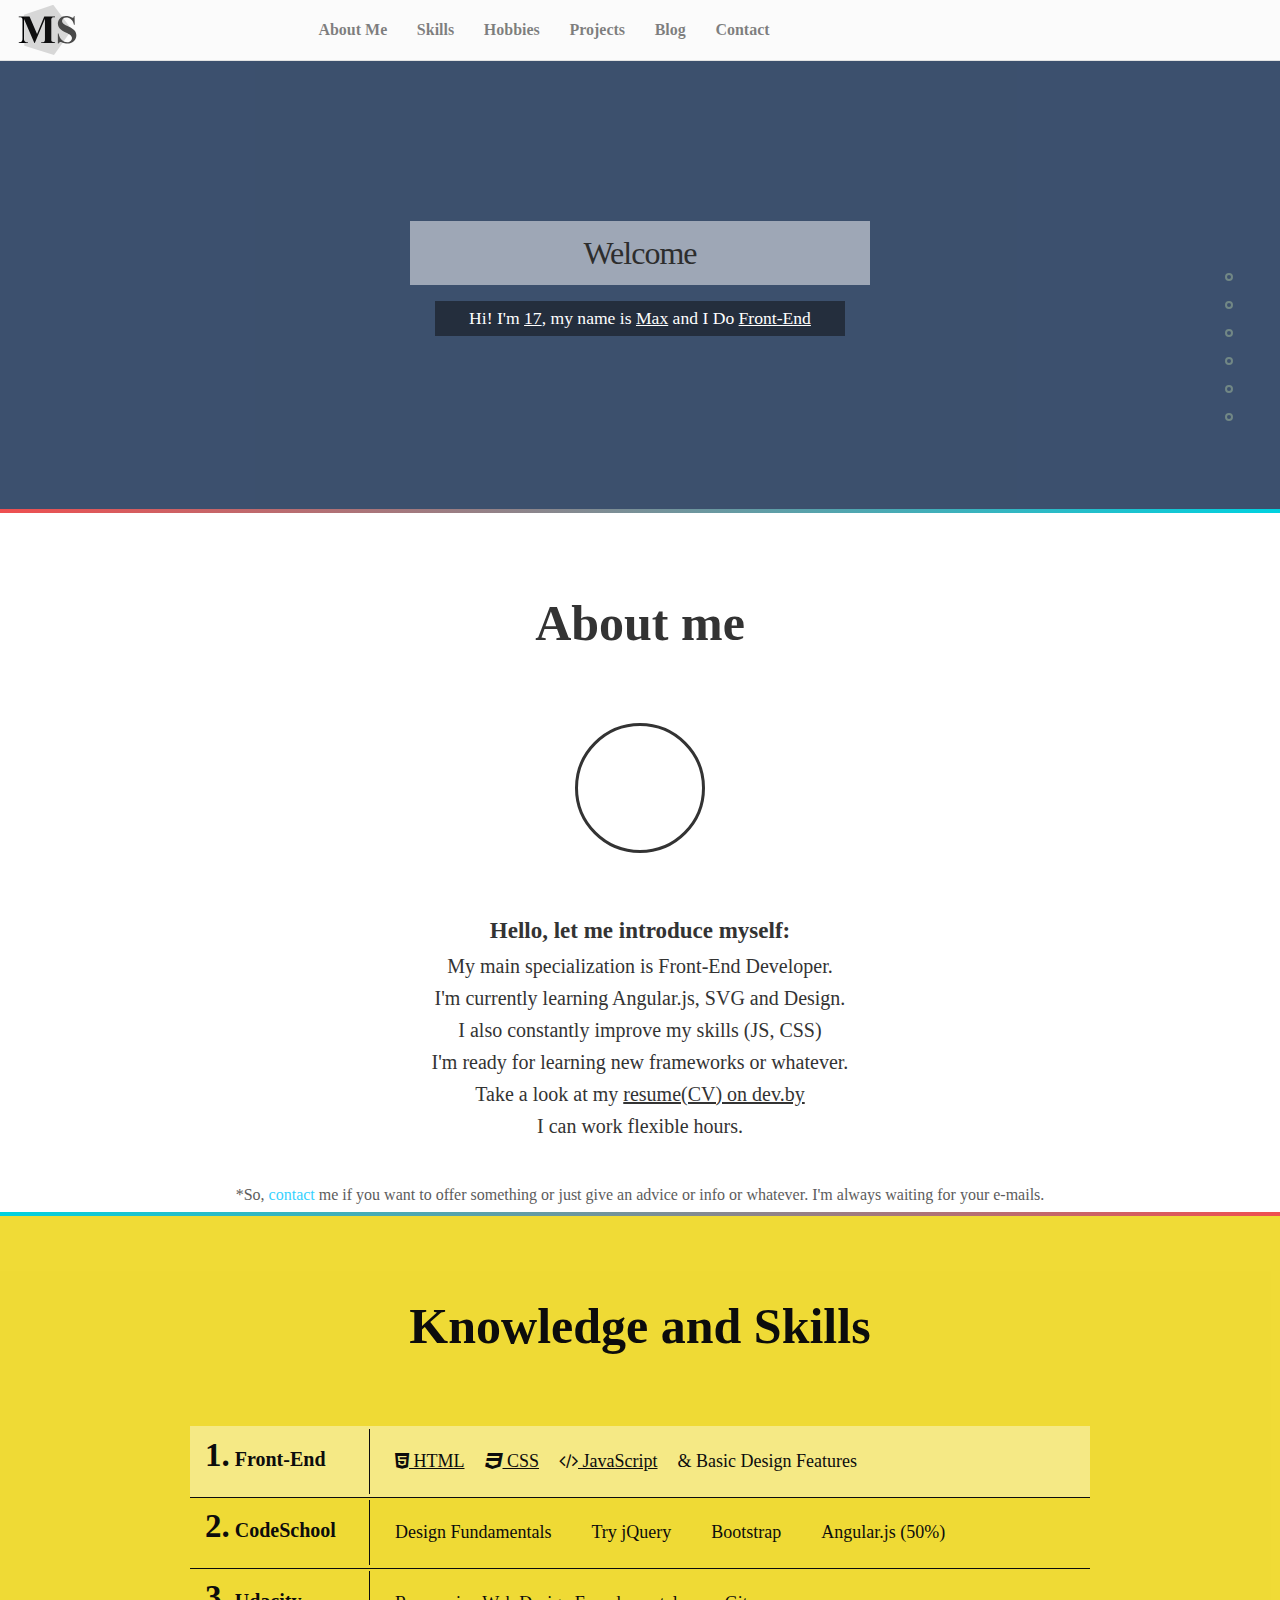
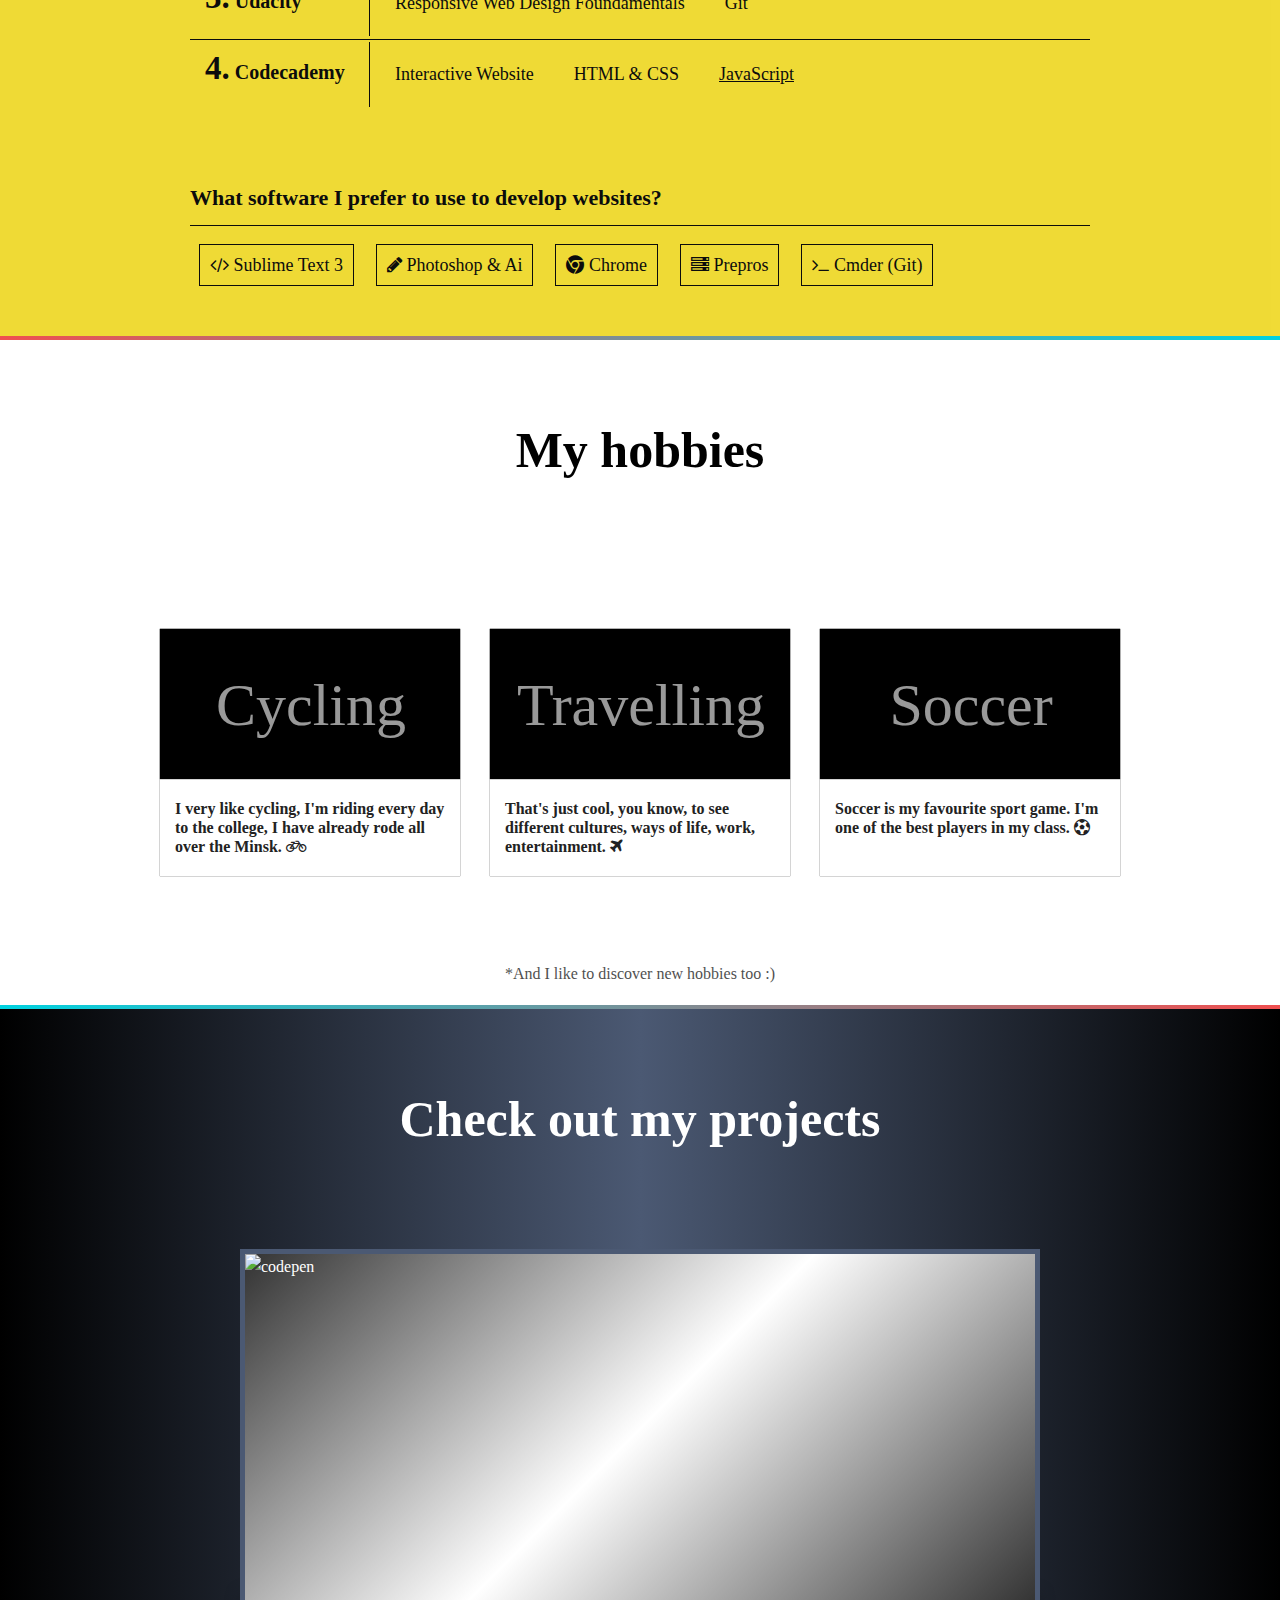
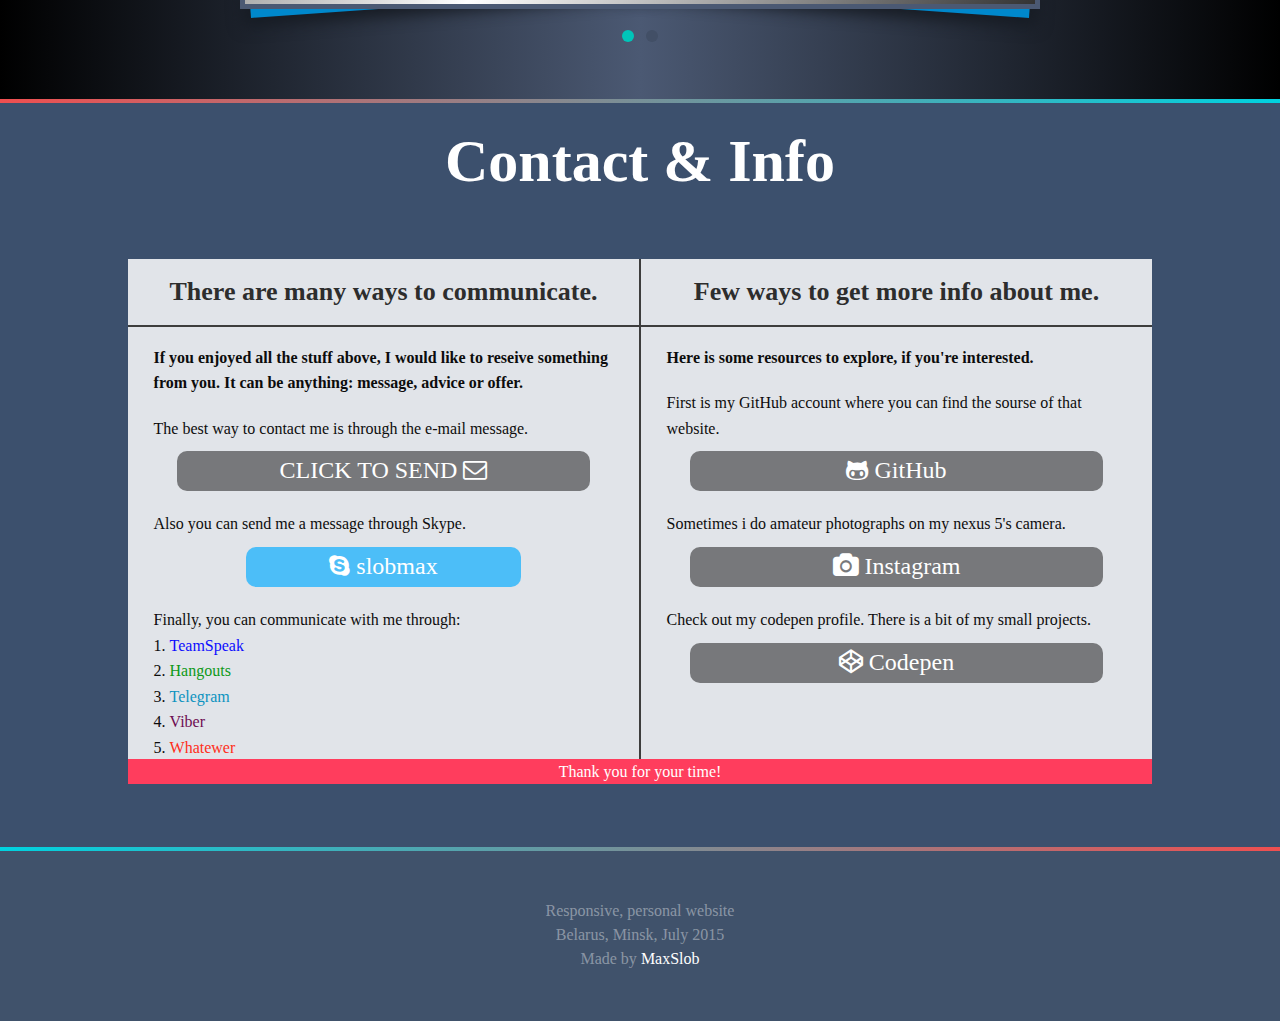
==== commit 72c00cf5: "Notes App" ====
--- a/index.html
+++ b/index.html
@@ -1,11 +1,11 @@
 <!DOCTYPE html>
 <html lang="en">
 <head>
-  <title>MaxSlob's Portfolio</title>
+  <title>maxslob portfolio</title>
   <meta charset="utf-8">
   <meta name="robots" content="index, follow">
   <meta name="mobile-web-app-capable" content="yes">
-  <meta name="description" content="Information about me, my knowledge, projects. Also includes contact information.">
+  <meta name="description" content="Front-End developer and Designer based is Belarus.">
   <meta name="title" content="My Portfolio as a Web-Developeper's">
   <meta name="viewport" content="width=device-width, initial-scale=1">
   <link rel="shortcut icon" href="favicon.ico">
@@ -115,6 +115,7 @@
   <a id="home"></a>
   <main id="sb-site">
     <header class="navigation">
+      <div class="logo"></div>
       <div class="navigation-wrapper">
         <a href="#" class="navigation-menu-button c-hamburger c-hamburger--htx" id="js-mobile-menu">
           <span></span>
@@ -286,7 +287,7 @@
           <div class="dev-stuff">
             <header>What software I prefer to use to develop websites?</header>
             <div><i class="fa fa-code"></i> Sublime Text 3</div>
-            <div><i class="fa fa-pencil"></i> Photoshop</div>
+            <div><i class="fa fa-pencil"></i> Photoshop & Ai</div>
             <div><i class="fa fa-chrome"></i> Chrome</div>
             <div><i class="fa fa-server"></i> Prepros</div>
             <div><i class="fa fa-terminal"></i> Cmder (Git)</div>
--- a/assets/css/main.css
+++ b/assets/css/main.css
@@ -1 +1 @@
-﻿html{box-sizing:border-box}*,*::after,*::before{box-sizing:inherit}/*! normalize.css v3.0.2 | MIT License | git.io/normalize */html{font-family:sans-serif;-ms-text-size-adjust:100%;-webkit-text-size-adjust:100%}body{margin:0}article,aside,details,figcaption,figure,footer,header,hgroup,main,menu,nav,section,summary{display:block}audio,canvas,progress,video{display:inline-block;vertical-align:baseline}audio:not([controls]){display:none;height:0}[hidden],template{display:none}a{background-color:transparent}a:active,a:hover{outline:0}abbr[title]{border-bottom:1px dotted}b,strong{font-weight:bold}dfn{font-style:italic}h1{font-size:2em;margin:0.67em 0}mark{background:#ff0;color:#000}small{font-size:80%}sub,sup{font-size:75%;line-height:0;position:relative;vertical-align:baseline}sup{top:-0.5em}sub{bottom:-0.25em}img{border:0}svg:not(:root){overflow:hidden}figure{margin:1em 40px}hr{-moz-box-sizing:content-box;box-sizing:content-box;height:0}pre{overflow:auto}code,kbd,pre,samp{font-family:monospace, monospace;font-size:1em}button,input,optgroup,select,textarea{color:inherit;font:inherit;margin:0}button{overflow:visible}button,select{text-transform:none}button,html input[type="button"],input[type="reset"],input[type="submit"]{-webkit-appearance:button;cursor:pointer}button[disabled],html input[disabled]{cursor:default}button::-moz-focus-inner,input::-moz-focus-inner{border:0;padding:0}input{line-height:normal}input[type="checkbox"],input[type="radio"]{box-sizing:border-box;padding:0}input[type="number"]::-webkit-inner-spin-button,input[type="number"]::-webkit-outer-spin-button{height:auto}input[type="search"]{-webkit-appearance:textfield;-moz-box-sizing:content-box;-webkit-box-sizing:content-box;box-sizing:content-box}input[type="search"]::-webkit-search-cancel-button,input[type="search"]::-webkit-search-decoration{-webkit-appearance:none}fieldset{border:1px solid #c0c0c0;margin:0 2px;padding:0.35em 0.625em 0.75em}legend{border:0;padding:0}textarea{overflow:auto}optgroup{font-weight:bold}table{border-collapse:collapse;border-spacing:0}td,th{padding:0}button,input[type="button"],input[type="reset"],input[type="submit"],button{-webkit-appearance:none;-moz-appearance:none;-ms-appearance:none;-o-appearance:none;appearance:none;-webkit-font-smoothing:antialiased;background-color:#477dca;border-radius:3px;border:none;color:#fff;cursor:pointer;display:inline-block;font-family:"Helvetica Neue","Helvetica","Roboto","Arial",sans-serif;font-size:1em;font-weight:600;line-height:1;padding:0.75em 1em;text-decoration:none;user-select:none;vertical-align:middle;white-space:nowrap}button:hover,button:focus,input[type="button"]:hover,input[type="button"]:focus,input[type="reset"]:hover,input[type="reset"]:focus,input[type="submit"]:hover,input[type="submit"]:focus,button:hover,button:focus{background-color:#2c5999;color:#fff}button:disabled,input[type="button"]:disabled,input[type="reset"]:disabled,input[type="submit"]:disabled,button:disabled{cursor:not-allowed;opacity:0.5}fieldset{background-color:#f7f7f7;border:1px solid #ddd;margin:0 0 0.75em;padding:1.5em}input,label,select{display:block;font-family:"Helvetica Neue","Helvetica","Roboto","Arial",sans-serif;font-size:1em}label{font-weight:600;margin-bottom:0.375em}label.required::after{content:"*"}label abbr{display:none}input[type="color"],input[type="date"],input[type="datetime"],input[type="datetime-local"],input[type="email"],input[type="month"],input[type="number"],input[type="password"],input[type="search"],input[type="tel"],input[type="text"],input[type="time"],input[type="url"],input[type="week"],input:not([type]),textarea,select[multiple=multiple],textarea{background-color:#fff;border:1px solid #ddd;border-radius:3px;box-shadow:inset 0 1px 3px rgba(0,0,0,0.06);box-sizing:border-box;font-family:"Helvetica Neue","Helvetica","Roboto","Arial",sans-serif;font-size:1em;margin-bottom:0.75em;padding:0.5em;transition:border-color;width:90%}input[type="color"]:hover,input[type="date"]:hover,input[type="datetime"]:hover,input[type="datetime-local"]:hover,input[type="email"]:hover,input[type="month"]:hover,input[type="number"]:hover,input[type="password"]:hover,input[type="search"]:hover,input[type="tel"]:hover,input[type="text"]:hover,input[type="time"]:hover,input[type="url"]:hover,input[type="week"]:hover,input:not([type]):hover,textarea:hover,select[multiple=multiple]:hover,textarea:hover{border-color:#c4c4c4}input[type="color"]:focus,input[type="date"]:focus,input[type="datetime"]:focus,input[type="datetime-local"]:focus,input[type="email"]:focus,input[type="month"]:focus,input[type="number"]:focus,input[type="password"]:focus,input[type="search"]:focus,input[type="tel"]:focus,input[type="text"]:focus,input[type="time"]:focus,input[type="url"]:focus,input[type="week"]:focus,input:not([type]):focus,textarea:focus,select[multiple=multiple]:focus,textarea:focus{border-color:#477dca;box-shadow:inset 0 1px 3px rgba(0,0,0,0.06),0 0 5px rgba(55,112,192,0.7);outline:none}textarea{resize:vertical}input[type="search"]{-webkit-appearance:none;-moz-appearance:none;-ms-appearance:none;-o-appearance:none;appearance:none}input[type="checkbox"],input[type="radio"]{display:inline;margin-right:0.375em}input[type="file"]{padding-bottom:0.75em;width:90%}select{margin-bottom:1.5em;max-width:100%;width:auto}ul,ol{list-style-type:none;margin:0;padding:0}dl{margin-bottom:0.75em}dl dt{font-weight:bold;margin-top:0.75em}dl dd{margin:0}table{-webkit-font-feature-settings:"kern","liga","tnum";-moz-font-feature-settings:"kern","liga","tnum";-ms-font-feature-settings:"kern","liga","tnum";font-feature-settings:"kern","liga","tnum";border-collapse:collapse;margin:0.75em 0;table-layout:fixed;width:100%}th{border-bottom:1px solid #b7b7b7;font-weight:600;padding:0.75em 0;text-align:left}td{border-bottom:1px solid #ddd;padding:0.75em 0}tr,td,th{vertical-align:middle}body{-webkit-font-feature-settings:"kern","liga","pnum";-moz-font-feature-settings:"kern","liga","pnum";-ms-font-feature-settings:"kern","liga","pnum";font-feature-settings:"kern","liga","pnum";-webkit-font-smoothing:antialiased;color:#333;font-family:"Helvetica Neue","Helvetica","Roboto","Arial",sans-serif;font-size:1em;line-height:1.5}h1,h2,h3,h4,h5,h6{font-family:"Helvetica Neue","Helvetica","Roboto","Arial",sans-serif;font-size:1em;line-height:1.2;margin:0 0 0.75em}p{margin:0 0 0.75em}a{color:#477dca;text-decoration:none;transition:color 0.1s linear}a:active,a:focus,a:hover{color:#2c5999}a:active,a:focus{outline:none}hr{border-bottom:1px solid #ddd;border-left:none;border-right:none;border-top:none;margin:1.5em 0}img,picture{margin:0;max-width:100%}@font-face{font-family:'Fira Sans';font-style:normal;font-weight:400;src:local("Fira Sans"),local("FiraSans-Regular"),url(http://fonts.gstatic.com/s/firasans/v5/EjsrzDkQUQCDwsBtLpcVQZBw1xU1rKptJj_0jans920.woff2) format("woff2");unicode-range:U0-0FF,U131,U152-153,U2C 6,U2DA,U2DC,U2000-206F,U2074,U20AC,U2212,U2215,UE0FF,UEFFD,UF000}@font-face{font-family:'Fira Sans';font-style:normal;font-weight:700;src:local("Fira Sans Bold"),local("FiraSans-Bold"),url(http://fonts.gstatic.com/s/firasans/v5/DugPdSljmOTocZOR2CItOhampu5_7CjHW5spxoeN3Vs.woff2) format("woff2");unicode-range:U0-0FF,U131,U152-153,U2C 6,U2DA,U2DC,U2000-206F,U2074,U20AC,U2212,U2215,UE0FF,UEFFD,UF000}@font-face{font-family:'Fira Mono';font-style:normal;font-weight:400;src:local("Fira Mono"),local("FiraMono"),url(http://fonts.gstatic.com/s/firamono/v3/SlRWfq1zeqXiYWAN-lnG-pBw1xU1rKptJj_0jans920.woff2) format("woff2");unicode-range:U0-0FF,U131,U152-153,U2C 6,U2DA,U2DC,U2000-206F,U2074,U20AC,U2212,U2215,UE0FF,UEFFD,UF000}body{background-color:white;line-height:1.6;font-family:'Raleway', sans-serif;color:white;-webkit-font-smoothing:antialiased;-webkit-text-size-adjust:100%}::selection{background:#82c4f8}::-moz-selection{background:#82c4f8}img::selection{background:transparent}img::-moz-selection{background:transparent}a{color:#00c8ff;text-decoration:none}a:hover,a:focus{color:#008cb3}.gigantic,.huge,.large,.bigger,.big,h1,h2,h3,h4,h5,h6{color:#222;font-weight:bold}.gigantic{font-size:110px;line-height:1.09;letter-spacing:-2px}.huge,h1{font-size:68px;line-height:1.05;letter-spacing:-1px}.large,h2{font-size:42px;line-height:1.14}.bigger,h3{font-size:26px;line-height:1.38}.big,h4{font-size:22px;line-height:1.38}.small,small{font-size:10px;line-height:1.2}p{margin:0 0 20px 0}em{font-style:italic}strong{font-weight:bold}hr{border:solid #ddd;border-width:1px 0 0;clear:both;margin:10px 0 30px;height:0}header.navigation{background-color:#fbfbfb;border-bottom:1px solid #e2e2e2;min-height:60px;width:100%;z-index:999;text-align:center}header.navigation .navigation-wrapper{max-width:68em;margin-left:auto;margin-right:auto;position:relative}header.navigation .navigation-wrapper::after{clear:both;content:"";display:table}header.navigation .navigation-wrapper::after{clear:both;content:"";display:table}header.navigation .navigation-menu-button{color:rgba(0,0,0,0.5);display:block;float:right;font-weight:800;line-height:60px;margin:0;padding-right:1em;text-transform:uppercase;-webkit-appearance:none}@media screen and (min-width: 53.75em){header.navigation .navigation-menu-button{display:none}}header.navigation .navigation-menu-button:focus,header.navigation .navigation-menu-button:hover{color:rgba(0,0,0,0.9)}header.navigation nav{width:100%;text-align:center;min-height:60px}@media screen and (min-width: 53.75em){header.navigation nav{float:left}}header.navigation ul.navigation-menu{-webkit-transform-style:preserve-3d;clear:both;display:none;margin:0 auto;overflow:visible;padding:0;width:100%}header.navigation ul.navigation-menu.show{display:block}@media screen and (min-width: 53.75em){header.navigation ul.navigation-menu{display:inline;margin:0;padding:0}}header.navigation ul li.nav-link{font-weight:bold;background:#fbfbfb;display:block;line-height:60px;overflow:hidden;padding:0 0.8em;text-align:right;width:100%}@media screen and (min-width: 53.75em){header.navigation ul li.nav-link{background:transparent;display:inline;line-height:60px;text-decoration:none;width:auto}}header.navigation ul li.nav-link a{color:rgba(0,0,0,0.5);display:inline-block;font-weight:bold;text-decoration:none;transition:all 0.11s cubic-bezier(0.33, 0.06, 1, 0)}header.navigation ul li.nav-link a:focus,header.navigation ul li.nav-link a:hover{color:rgba(0,0,0,0.9)}header.navigation .active-nav-item a{border-bottom:1px solid rgba(255,255,255,0.5);padding-bottom:3px}header.navigation li.more.nav-link{padding-right:0}@media screen and (min-width: 53.75em){header.navigation li.more.nav-link{padding-right:1em}}header.navigation li.more.nav-link>ul>li:first-child a{padding-top:1em}header.navigation li.more.nav-link a{margin-right:1em}header.navigation li.more.nav-link>a{padding-right:0.6em}header.navigation li.more.nav-link>a:after{position:absolute;top:auto;right:-0.4em;bottom:auto;left:auto;content:'\25BE';color:rgba(0,0,0,0.5)}header.navigation li.more{overflow:visible;padding-right:0}header.navigation li.more a{padding-right:0.8em}header.navigation li.more>a{padding-right:1.6em;position:relative}@media screen and (min-width: 53.75em){header.navigation li.more>a{margin-right:1em}}header.navigation li.more>a:after{content:'›';font-size:1.2em;position:absolute;right:0.5em}header.navigation li.more:focus>.submenu,header.navigation li.more:hover>.submenu{display:block}@media screen and (min-width: 53.75em){header.navigation li.more{padding-right:0.8em;position:relative}}header.navigation ul.submenu{display:none;padding-left:0}@media screen and (min-width: 53.75em){header.navigation ul.submenu{left:-1em;position:absolute;top:1.5em}}@media screen and (min-width: 53.75em){header.navigation ul.submenu .submenu{left:11.8em;top:0}}header.navigation ul.submenu li{display:block;padding-right:0}@media screen and (min-width: 53.75em){header.navigation ul.submenu li{line-height:46.15385px}header.navigation ul.submenu li:first-child>a{border-top-left-radius:3px;border-top-right-radius:3px}header.navigation ul.submenu li:last-child>a{border-bottom-left-radius:3px;border-bottom-right-radius:3px;padding-bottom:0.7em}}header.navigation ul.submenu li a{background-color:#f3f3f3;display:inline-block;text-align:right;width:100%}@media screen and (min-width: 53.75em){header.navigation ul.submenu li a{background-color:#fbfbfb;padding-left:1em;text-align:left;width:12em}}header.navigation .navigation-tools{background:#505050;clear:both;display:block;height:60px}@media screen and (min-width: 53.75em){header.navigation .navigation-tools{background:transparent;clear:none;float:right}}.c-hamburger{opacity:.8;display:block;position:relative;overflow:hidden;margin:0;padding:0;width:48px;height:48px;top:5px;right:5px;font-size:0;text-indent:-9999px;appearance:none;box-shadow:none;border-radius:none;border:none;cursor:pointer;transition:background 0.3s}.c-hamburger:focus{outline:none;background-color:white}.c-hamburger span{display:block;position:absolute;top:22px;left:9px;right:9px;height:4px;background:black}.c-hamburger span::before,.c-hamburger span::after{position:absolute;display:block;left:0;width:100%;height:4px;background-color:black;content:""}.c-hamburger span::before{top:-10px}.c-hamburger span::after{bottom:-10px}.c-hamburger--htx:hover{background-color:white}.c-hamburger--htx{background-color:white}.c-hamburger--htx span{transition:background 0s 0.3s}.c-hamburger--htx span::before,.c-hamburger--htx span::after{transition-duration:0.3s,0.3s;transition-delay:0.3s,0s}.c-hamburger--htx span::before{transition-property:top, transform}.c-hamburger--htx span::after{transition-property:bottom, transform}.c-hamburger--htx.is-active{background-color:white}.c-hamburger--htx.is-active span{background:none}.c-hamburger--htx.is-active span::before{top:0;transform:rotate(45deg)}.c-hamburger--htx.is-active span::after{bottom:0;transform:rotate(-45deg)}.c-hamburger--htx.is-active span::before,.c-hamburger--htx.is-active span::after{transition-delay:0s,0.3s}.c-hamburger{margin-top:6px;margin-right:-15px}.hero{opacity:.95;font-family:Raleway;background:url("http://i.imgur.com/K3bTAsg.jpg");background:url("http://i.imgur.com/K3bTAsg.jpg");background-color:#324766;background-position:top;background-repeat:no-repeat;background-attachment:fixed;background-size:cover;padding-bottom:5.5em}.hero .hero-inner{max-width:68em;margin-left:auto;margin-right:auto;color:white;margin:auto;padding:2em;text-align:center}.hero .hero-inner::after{clear:both;content:"";display:table}.hero .hero-inner::after{clear:both;content:"";display:table}.hero .hero-inner .hero-copy{text-align:center;width:100%}.hero .hero-inner .hero-copy h1{font-family:Raleway;background-color:rgba(255,255,255,0.5);font-size:2.2em;line-height:2em;margin-top:4em;margin-bottom:0.5em;margin-right:auto;margin-left:auto;font-weight:bold}@media screen and (min-width: 53.75em){.hero .hero-inner .hero-copy h1{font-size:2em;line-height:2em;font-weight:500;width:45%}}.hero .hero-inner .hero-copy h2{color:white;font-family:Raleway;background-color:rgba(0,0,0,0.5);font-weight:300;font-size:0.9em;line-height:2em;margin:0 auto 3em auto}.hero .hero-inner .hero-copy h2 span{text-decoration:underline}@media screen and (min-width: 53.75em){.hero .hero-inner .hero-copy h2{font-size:1.1em;max-width:40%;line-height:2em}}.hero-second{opacity:.95;background-color:#efd92b;padding-bottom:3.5em}.hero-third{background-color:#FFF;color:black;padding-bottom:5.5em}.hero-four{background-color:white;padding-bottom:5.5em}.contact{opacity:.95;background:url("https://static.pexels.com/photos/3367/landmark-bridge-metal-architecture-large.jpg");background:url("https://static.pexels.com/photos/3367/landmark-bridge-metal-architecture-large.jpg");background-color:#324766;background-position:top;background-repeat:no-repeat;background-attachment:fixed;background-size:cover;padding-bottom:5.5em}.footer{z-index:9999999;background:#40526b;padding:3em 1.618em;width:100%}.footer p{color:rgba(255,255,255,0.4);font-size:1em;line-height:1.5em;margin:auto;max-width:35em;text-align:center}.maxslob{color:white;transition:color 0.3s ease}.maxslob:hover{color:white}.slide-center-out{text-decoration:none;display:inline-block;color:white;cursor:default}.slide-center-out:after{content:'';display:block;height:2px;width:0;background:transparent;transition:width 0.5s ease,background-color 0.5s ease;-webkit-transition:width 0.5s ease,background-color 0.5s ease;-moz-transition:width 0.5s ease,background-color 0.5s ease;margin:auto}.slide-center-out:hover:after{width:100%;background:white}.footer1{position:relative;bottom:0;left:-200px}.sliding-panel-content{position:fixed;top:0px;right:auto;bottom:0px;left:0px;height:100%;width:290px;-webkit-transform:translateX(-290px);-moz-transform:translateX(-290px);-ms-transform:translateX(-290px);-o-transform:translateX(-290px);transform:translateX(-290px);-webkit-transition:all 0.25s linear;-moz-transition:all 0.25s linear;transition:all 0.25s linear;background:#404040;z-index:1;overflow-y:auto;z-index:999999}.sliding-panel-content ul{padding:0;margin:0}.sliding-panel-content li{list-style:none}.sliding-panel-content li a{border-bottom:1px solid #333;color:#fff;display:block;font-weight:bold;padding:2em;text-decoration:none}.sliding-panel-content li a:hover{background-color:#477dca;color:#fff}.sliding-panel-content.is-visible{-webkit-transform:translateX(0);-moz-transform:translateX(0);-ms-transform:translateX(0);-o-transform:translateX(0);transform:translateX(0)}.sliding-panel-fade-screen{position:fixed;top:0px;right:0px;bottom:0px;left:0px;-webkit-transition:all 0.15s ease-out 0s;-moz-transition:all 0.15s ease-out 0s;transition:all 0.15s ease-out 0s;background:black;opacity:0;visibility:hidden;z-index:999998}.sliding-panel-fade-screen.is-visible{opacity:0.4;visibility:visible}.sliding-panel-button:hover{display:inline}.slider-close{background-color:#ff4f45;cursor:pointer;text-align:center;box-shadow:0px 0px 0px 2px gray}.sliding-panel-content::-webkit-scrollbar{width:0.3em}.sliding-panel-content::-webkit-scrollbar-track{-webkit-box-shadow:inset 0 0 6px rgba(0,0,0,0.3)}.sliding-panel-content::-webkit-scrollbar-thumb{background-color:darkgrey;outline:1px solid slategrey}.sliding-panel-content1{position:fixed;top:0px;right:0px;bottom:0px;left:auto;height:100%;width:290px;-webkit-transform:translateX(320px);-moz-transform:translateX(320px);-ms-transform:translateX(320px);-o-transform:translateX(320px);transform:translateX(320px);-webkit-transition:all 0.4s ease-in-out;-moz-transition:all 0.4s ease-in-out;transition:all 0.4s ease-in-out;background:#404040;z-index:999999;overflow-y:hidden}.sliding-panel-content1 ul{padding:0;margin:0}.sliding-panel-content1 li{list-style:none}.sliding-panel-content1 li a{border-bottom:1px solid #333;color:#fff;display:block;font-weight:bold;padding:2em;text-decoration:none}.sliding-panel-content1 li a:focus{background-color:#4d4d4d}.sliding-panel-content1 li a:hover{background-color:#477dca;color:#fff}.sliding-panel-content1.is-visible{-webkit-transform:translateX(0);-moz-transform:translateX(0);-ms-transform:translateX(0);-o-transform:translateX(0);transform:translateX(0)}.sliding-panel-fade-screen1{position:fixed;top:0px;right:0px;bottom:0px;left:0px;-webkit-transition:all 0.15s ease-out 0s;-moz-transition:all 0.15s ease-out 0s;transition:all 0.15s ease-out 0s;background:black;opacity:.1;visibility:hidden;z-index:1}.sliding-panel-fade-screen1.is-visible{opacity:0.4;visibility:visible}.slider-close1{background-color:#ff4f45;cursor:pointer;text-align:center;box-shadow:0px 0px 0px 2px gray}.contact1{text-align:center;padding:20px 0px}.contact1 span{text-decoration:underline}.email-cntnr{height:100%;text-align:center}.email{margin:0 auto;height:100px;width:100px;background:url(http://www.ekahau.com/userData/ekahau/wifi-design/icons/email-icon-white.png) no-repeat;background-size:cover;text-align:center}.cntc-info{text-align:center;font-size:1.05em;margin-bottom:50px}.cntc-info span a{padding:3px;border:none;color:#40a6ff}.cntc-em{color:#ffa19c}.vk{margin:0 auto;height:90px;width:90px;background:url(http://static.wixstatic.com/media/c84163_dc8a442bed604d28bd14c3fb9b0c7224.png_srz_p_55_55_75_22_0.50_1.20_0.00_png_srz) no-repeat;background-size:cover;text-align:center;margin-bottom:9px}.skills-main{height:100%;width:100%;margin:0 auto;color:black}.skills-main section{width:900px;height:inherit;margin:0 auto;margin-top:60px}.skills-main section .skills-row:nth-child(1){background-color:rgba(255,255,255,0.4)}.skills-main section .skills-row:nth-child(4){box-shadow:none}.skills-main section .skills-row{display:flex;box-shadow:0 1px 0 0px black}.skills-main section .skills-row .skills-item:nth-child(1){margin-left:20px}.skills-main section .skills-row .caption1:nth-child(1){margin-left:20px}.skills-main section .skills-row .skills-item{margin-top:21px;margin-bottom:21px;margin-left:10px;font-size:18px;padding:0 5px;width:inherit;cursor:default}.skills-main section .skills-row .skills-item a{color:black;padding:10px}.skills-main section .skills-row .skills-item a:hover{text-decoration:none;color:#4d4d4d}.skills-main section .skills-row header{border-right:1px solid black;width:180px;font-weight:bold;font-size:20px;margin:3px 0}.skills-main section .skills-row header .num{text-align:left;margin-left:15px;font-size:33px}.skills-main .dev-stuff{width:900px;height:inherit;margin:0 auto;margin-top:60px}.skills-main .dev-stuff header{font-family:Raleway;font-size:22px;padding:10px 0;margin:25px 0;font-weight:bold;border-bottom:1px solid black}.skills-main .dev-stuff div{font-family:Raleway;font-size:18px;display:inline;flex-direction:row;margin:auto 10px;padding:10px;color:black;box-shadow:0 0 0 1px black}.caption1{text-decoration:underline}.caption1:hover{text-decoration:none}.caption1:hover .hide{opacity:1;z-index:1}.hide{font-family:Raleway;z-index:-1;opacity:0;position:absolute;width:200px;line-height:2em;text-align:center;background-color:rgba(255,255,255,0.9);transition:opacity 0.2s ease;box-shadow:0 0 2px 0 rgba(255,255,255,0.99)}.hide h5 a{color:white}.show{display:block}.page-header{display:block;text-align:center;font-weight:bold;font-size:30px;position:relative;padding:70px 0 0px 0;text-align:center;margin:0 20px}@media screen and (min-width: 40em){.page-header{font-size:50px}}@media screen and (max-width: 900px){.caption1{text-decoration:none}.skills-main{width:60%}.skills-main .page-header span{font-size:35px}.skills-main section{width:100%;display:block;margin:0 auto;padding:0}.skills-main section .skills-row{display:flex;flex-wrap:wrap;flex-direction:column;margin:0;padding:0;box-shadow:none}.skills-main section .skills-row header{border-right:none;margin-top:40px;padding-bottom:10px;width:100%;font-size:30px}.skills-main section .skills-row header span{text-decoration:none;margin-right:20px}.skills-main section .skills-row .skills-item{list-style-type:circle;position:relative;left:-30px;font-weight:bold;text-align:center;font-size:22px;margin:0;border:none;margin-left:20px;border-bottom:none}.skills-main section .skills-row .skills-item a{text-decoration:none}.skills-main .dev-stuff{width:100%}.skills-main .dev-stuff div{line-height:3em;margin:auto 5px}.hide{opacity:1;width:50px;text-align:center;box-shadow:none;width:inherit;font-weight:400;height:inherit;background-color:rgba(0,0,0,1e-005);position:relative;line-height:1em}}@media screen and (min-width: 450px) and (max-width: 700px){.skills-main{width:90%}}@media screen and (max-width: 450px){.skills-main{width:95%}}@media screen and (min-width: 900px){.hide-js{padding:13px}}.bottom-border{position:relative;bottom:0px;height:4px;background:-moz-linear-gradient(left, #00D2E0 0%, #EF4F50 100%);background:-webkit-linear-gradient(left, #00D2E0 0%, #EF4F50 100%);background:-o-linear-gradient(left, #00D2E0 0%, #EF4F50 100%);background:-ms-linear-gradient(left, #00D2E0 0%, #EF4F50 100%);background:linear-gradient(to right, #00D2E0 0%, #EF4F50 100%)}.bottom-border-sec{position:relative;top:0px;height:4px;background:-moz-linear-gradient(left, #EF4F50 0%, #00D2E0 100%);background:-webkit-linear-gradient(left, #EF4F50 0%, #00D2E0 100%);background:-o-linear-gradient(left, #EF4F50 0%, #00D2E0 100%);background:-ms-linear-gradient(left, #EF4F50 0%, #00D2E0 100%);background:linear-gradient(to right, #EF4F50 0%, #00D2E0 100%)}.hero-four .head{color:#333333;font-size:30px}@media screen and (min-width: 40em){.hero-four .head{font-size:50px}}.hero-four main{display:flex;justify-content:center;align-items:center;flex-wrap:wrap;padding-bottom:50px;margin:0 60px}@media screen and (min-width: 40em){.hero-four main{margin:0 60px}}@media screen and (min-width: 53.75em){.hero-four main{margin:0 0px}}.hero-four main ul .img{background:url(http://imgh.us/check65.svg) no-repeat;width:20px;height:20px;margin-left:-25px;position:relative;top:20px}.hero-four main ul li{color:black;font-size:115%}.hero-third .hobbies-main{display:flex;width:100%;justify-content:center;flex-wrap:wrap}.hero-third .hobbies-main article{width:300px;color:black;margin:39px 15px 15px 15px;transition:all 0.1s ease;box-shadow:0px 0px 1px 0px black}.hero-third .hobbies-main article div{background-color:black}.hero-third .hobbies-main article h5{margin:20px 15px;font-family:Raleway}.hero-third .hobbies-main article .box{display:flex;justify-content:center;align-items:center;height:150px;width:300px;box-shadow:0 0 1px black;-webkit-text-fill-color:transparent}.hero-third .hobbies-main article .box span{font-size:60px;text-shadow:1px 1px rgba(255,255,255,0.6);cursor:default;text-decoration:none}.hobbies-ps{text-align:center;width:100%;display:block;opacity:.7;position:relative;top:70px}.box1{background-color:black;background:url(http://i.imgur.com/EWnUsie.jpg) 50% 50% no-repeat;background-size:cover}.box2{background:url(http://i.imgur.com/KzdWLB9.jpg) 40% 50% no-repeat;background-size:cover}.box3{background:url(http://i.imgur.com/gH1xUL9.jpg) 20% 50% no-repeat}.hero-third .hobbies-main article:hover{padding-top:10px;box-shadow:0px 0px 5px 2px black}.hero-third .hobbies-main article:hover .box>span{text-shadow:1px 1px rgba(255,255,255,0.99);font-weight:bold}.hero-third .hobbies-main article:hover .box{opacity:.85}.hero-five{color:#333333}.hero-five .about-container{text-align:center;display:flex;justify-content:center;font-family:Raleway;font-size:15px;margin:0px 30px 20px 30px}@media screen and (min-width: 40em){.hero-five .about-container{font-size:20px}}.hero-five .about-container div span{text-decoration:none;color:#FF4136}#d2{height:150px;width:180px;display:flex;justify-content:center;align-items:center;position:relative;bottom:50px;margin:0 auto}.circ-panel{background:url(https://pp.vk.me/c625827/v625827378/1da3/sTzZI3UAab8.jpg) 0% 0% no-repeat;background-size:cover;width:130px;height:130px;border-radius:65px;border:3px solid;-webkit-animation:rainbow 10s infinite linear}@-webkit-keyframes rainbow{0%{border:#B83D3D}14%{border:#B6C144}28%{border:#40BF57}43%{border:#44C1C1}57%{border:#4046BF}72%{border:#BC44C1}86%{border:#BF4097}100%{border:#B83D3D}}#about-node{font-size:26px;text-align:center;display:block;margin-bottom:20px}#about-node a{color:#cd0f04}#about-node a:hover{color:#333333}.about-node{font-size:0.8em;position:relative;bottom:-20px;opacity:.8;margin-bottom:5px;margin-top:20px}.contact .contact-container{background-color:rgba(255,255,255,0.85);width:80%;margin:0 auto;height:500px}.contact .contact-container .left{float:left;border-right:1px solid #333}.contact .contact-container .left .field ol{list-style-position:inside;list-style-type:decimal}.contact .contact-container .right{float:right;border-left:1px solid #333}.contact .contact-container h3{font-family:Raleway;text-align:center;margin-top:15px;padding-bottom:15px;box-shadow:0 2px 0 0 #333}.contact .contact-container .bottom{float:right;width:100%;text-align:center;background-color:#f35;height:25px}.contact .contact-container .bottom span{color:white}.contact .contact-container .left,.contact .contact-container .right{width:50%;height:inherit;transition:background-color 0.18s ease-in-out}.contact .contact-container .left:hover,.contact .contact-container .right:hover{background-color:rgba(255,255,255,0.5)}.msg,.field{width:90%;margin:0 auto;color:black;text-decoration:none;font-weight:bold}.field{margin-top:20px;font-weight:400}.btn{display:block;margin:0 auto;width:90%;height:40px;border-radius:10px;margin-top:10px;background-color:rgba(0,0,0,0.5);text-align:center;font-size:24px;color:white}.btn:hover{box-shadow:0 0 3px 3px rgba(0,170,255,0.999);color:white}.btn-s{background-color:rgba(0,170,255,0.7);width:60%}.contact-head{font-weight:bold;font-size:40px;position:relative;top:10px;padding:0px 0 0px 0;display:block;width:inherit;text-align:center;margin:0 20px;margin-bottom:50px}@media screen and (min-width: 40em){.contact-head{font-size:60px;padding:0px 0 0px 0;top:10px;margin-bottom:60px}}.hero-seven{color:#fff;background-image:-webkit-linear-gradient(90deg, #000, #4b5973 50%, #000);background-image:linear-gradient(90deg, #000, #4b5973 50%, #000)}.container{width:800px;margin:40px auto 0;position:relative;top:-50px}.slider-wrapper{z-index:500;position:relative;width:100%;height:360px;background:#FFF;border:5px solid #4b5973;overflow:hidden}.slider-wrapper li{display:none}.slider-wrapper .current-slide{display:block}.slider-shadow{width:100%;height:15px;position:relative}.slider-shadow:after,.slider-shadow:before{content:'';position:absolute;background:#08c;height:100%;width:50%;left:10px;top:-20px;-webkit-transform:rotate(-4deg);-ms-transform:rotate(-4deg);-o-transform:rotate(-4deg);transform:rotate(-4deg);-webkit-box-shadow:0 0 15px 8px #171c24;box-shadow:0 0 15px 8px #171c24}.slider-shadow:before{right:10px;left:auto;-webkit-transform:rotate(4deg);-ms-transform:rotate(4deg);-o-transform:rotate(4deg);transform:rotate(4deg)}.slider-wrapper img{position:absolute;width:100%;height:auto;top:0;left:0}.slider-wrapper .caption{position:absolute;bottom:0;left:0;background:rgba(0,0,0,0.65);width:100%;padding:10px;color:#FFF;-webkit-transform:translateY(100%);-ms-transform:translateY(100%);-o-transform:translateY(100%);transform:translateY(100%);opacity:0;-webkit-transition:all 0.4s ease;-o-transition:all 0.4s ease;transition:all 0.4s ease}.slider-wrapper li:hover .caption{-webkit-transform:translateY(0);-ms-transform:translateY(0);-o-transform:translateY(0);transform:translateY(0);opacity:1}@media screen and (max-width: 825px){.slider-wrapper .caption{-webkit-transform:translateY(0);-ms-transform:translateY(0);-o-transform:translateY(0);transform:translateY(0);opacity:1}}.slider-wrapper h2{color:#00c5b9;font-size:2em;font-weight:bold;margin-bottom:6px;font-family:Raleway}.slider-wrapper p{font-size:1.6em;font-weight:300;line-height:1.4em;font-family:Raleway}.control-buttons{margin-top:0;text-align:center;font-family:Raleway}.control-buttons li{cursor:pointer;display:inline-block;background:#424f66;text-indent:-99999px;height:40px;width:40px;margin:0 6px;-webkit-border-radius:50%;-moz-border-radius:50%;border-radius:50%;margin-top:0;padding-top:0}@media screen and (min-width: 40em){.control-buttons li{height:12px;width:12px}}.control-buttons li.active{background:#00c5b9}@media only screen and (max-width: 825px){.container{width:90%}.slider-wrapper{height:260px}}@media only screen and (max-width: 535px){.container{padding:5px;width:100%;margin:40px 0 0 0;font-size:0.7em}.slider-wrapper{height:200px}}@media only screen and (max-width: 410px){.container{padding:5px;width:100%;margin:40px 0 0 0;font-size:0.5em}}body::-webkit-scrollbar{width:0.9em}body::-webkit-scrollbar-track{-webkit-box-shadow:inset 0 0 6px rgba(0,0,0,0.3);opacity:.4}body::-webkit-scrollbar-thumb{background-color:#40a6ff;opacity:.4}h1,article{font-family:roboto}h1 span,article span{text-decoration:underline}h1{font-weight:400;font-family:roboto, serif}p{font-size:1em}*{box-sizing:border-box}.margin-top{margin-top:30px}.head{display:inline-block;font-weight:bold;font-size:30px;padding:70px 0;padding-bottom:100px;display:block;width:inherit;text-align:center;margin:0 20px}@media screen and (min-width: 40em){.head{font-size:50px}}.head2{color:#333333;display:inline-block;font-weight:bold;font-size:30px;padding:70px 0;display:block;width:inherit;text-align:center;margin:0 20px;margin-bottom:0;padding-bottom:0}@media screen and (min-width: 40em){.head2{font-size:50px}}.ajax{text-align:center;padding:10px}.ajax a{color:black;cursor:default}.ajax a:hover,.ajax a:focus,.ajax a:active{color:#FF4136}.ajax:hover>a{color:#FF4136}.isLoading{display:none;height:50px;width:50px;position:relative;left:48%;margin:0 0 5px 0;background:url(/triangle.svg) no-repeat}#CV{color:#333;text-decoration:underline}#CV:hover,#CV:active,#CV:focus{text-decoration:none}.node{font-family:Raleway;position:fixed;width:100%;display:block;margin-left:auto;margin-right:auto;z-index:94912941294;background-color:rgba(0,0,0,0.7);bottom:0px}.node section{width:60%;margin:0 auto}.node h5{font-family:Raleway;color:white;font-size:0.97em;position:relative;top:5px}.node h5:nth-child(2){margin-left:30px}.node h5:nth-child(3){margin-left:60px}.node h5 span{text-decoration:none;color:#ff82ff}*{font-family:Raleway}.close{position:fixed;bottom:15px;right:10px;font-size:30px;font-weight:bold;cursor:pointer;text-align:center;display:block;vertical-align:middle;box-shadow:0 0 0 3px #333}.close:hover{background-color:rgba(0,0,0,0.7)}.hidden{display:none}@media screen and (min-width: 1180px){.node section{width:585px;margin:0 auto}}@media screen and (min-width: 990px) and (max-width: 1180px){.node section{width:80%;margin:0 auto}}@media screen and (min-width: 890px) and (max-width: 990px){.node section{width:90%;margin:0 auto}}@media screen and (max-width: 890px){.node section{width:100%}}@media screen and (max-width: 790px){.node section{font-size:0.9em}.close{bottom:10px}}@media screen and (max-width: 712px){.node section{width:85%;margin-left:10px}.node h5:nth-child(2){margin-left:0px}.node h5:nth-child(3){margin-left:0px}.node .close{right:5px}}.vNav{position:fixed;top:30%;left:90%;width:50px;z-index:9999;list-style-type:none}.vNav ul{position:relative;padding:3px;padding-left:35%}.vNav ul li{position:relative;padding-bottom:20px;padding-left:35%;color:#718785}.vNav a{display:block;width:8px;height:8px;text-indent:-9999px;border-radius:50%;border:2px solid;border-color:#718785;text-decoration:none}.vNav a:hover{border-radius:50%;background-color:#718785;text-decoration:none}.vNav a.active{border-radius:50%;background-color:#40a6ff;text-decoration:none}.label{position:relative;top:-300%;left:-400%;width:100%;text-align:right;font-size:1.1em;color:#718785;display:none}#about{position:relative;top:29px}#skills{position:relative;top:35px}#hobby{position:relative;top:0px}#proj{position:relative;top:20px}#contact{position:relative;top:14px}#loader{z-index:99999999999;display:block;position:fixed;top:0;left:0;width:100%;height:100%;background:url([data-uri]) 50% 50% no-repeat #00d4ff}
+﻿html{box-sizing:border-box}*,*::after,*::before{box-sizing:inherit}/*! normalize.css v3.0.2 | MIT License | git.io/normalize */html{font-family:sans-serif;-ms-text-size-adjust:100%;-webkit-text-size-adjust:100%}body{margin:0}article,aside,details,figcaption,figure,footer,header,hgroup,main,menu,nav,section,summary{display:block}audio,canvas,progress,video{display:inline-block;vertical-align:baseline}audio:not([controls]){display:none;height:0}[hidden],template{display:none}a{background-color:transparent}a:active,a:hover{outline:0}abbr[title]{border-bottom:1px dotted}b,strong{font-weight:bold}dfn{font-style:italic}h1{font-size:2em;margin:0.67em 0}mark{background:#ff0;color:#000}small{font-size:80%}sub,sup{font-size:75%;line-height:0;position:relative;vertical-align:baseline}sup{top:-0.5em}sub{bottom:-0.25em}img{border:0}svg:not(:root){overflow:hidden}figure{margin:1em 40px}hr{-moz-box-sizing:content-box;box-sizing:content-box;height:0}pre{overflow:auto}code,kbd,pre,samp{font-family:monospace, monospace;font-size:1em}button,input,optgroup,select,textarea{color:inherit;font:inherit;margin:0}button{overflow:visible}button,select{text-transform:none}button,html input[type="button"],input[type="reset"],input[type="submit"]{-webkit-appearance:button;cursor:pointer}button[disabled],html input[disabled]{cursor:default}button::-moz-focus-inner,input::-moz-focus-inner{border:0;padding:0}input{line-height:normal}input[type="checkbox"],input[type="radio"]{box-sizing:border-box;padding:0}input[type="number"]::-webkit-inner-spin-button,input[type="number"]::-webkit-outer-spin-button{height:auto}input[type="search"]{-webkit-appearance:textfield;-moz-box-sizing:content-box;-webkit-box-sizing:content-box;box-sizing:content-box}input[type="search"]::-webkit-search-cancel-button,input[type="search"]::-webkit-search-decoration{-webkit-appearance:none}fieldset{border:1px solid #c0c0c0;margin:0 2px;padding:0.35em 0.625em 0.75em}legend{border:0;padding:0}textarea{overflow:auto}optgroup{font-weight:bold}table{border-collapse:collapse;border-spacing:0}td,th{padding:0}button,input[type="button"],input[type="reset"],input[type="submit"],button{-webkit-appearance:none;-moz-appearance:none;-ms-appearance:none;-o-appearance:none;appearance:none;-webkit-font-smoothing:antialiased;background-color:#477dca;border-radius:3px;border:none;color:#fff;cursor:pointer;display:inline-block;font-family:"Helvetica Neue","Helvetica","Roboto","Arial",sans-serif;font-size:1em;font-weight:600;line-height:1;padding:0.75em 1em;text-decoration:none;user-select:none;vertical-align:middle;white-space:nowrap}button:hover,button:focus,input[type="button"]:hover,input[type="button"]:focus,input[type="reset"]:hover,input[type="reset"]:focus,input[type="submit"]:hover,input[type="submit"]:focus,button:hover,button:focus{background-color:#2c5999;color:#fff}button:disabled,input[type="button"]:disabled,input[type="reset"]:disabled,input[type="submit"]:disabled,button:disabled{cursor:not-allowed;opacity:0.5}fieldset{background-color:#f7f7f7;border:1px solid #ddd;margin:0 0 0.75em;padding:1.5em}input,label,select{display:block;font-family:"Helvetica Neue","Helvetica","Roboto","Arial",sans-serif;font-size:1em}label{font-weight:600;margin-bottom:0.375em}label.required::after{content:"*"}label abbr{display:none}input[type="color"],input[type="date"],input[type="datetime"],input[type="datetime-local"],input[type="email"],input[type="month"],input[type="number"],input[type="password"],input[type="search"],input[type="tel"],input[type="text"],input[type="time"],input[type="url"],input[type="week"],input:not([type]),textarea,select[multiple=multiple],textarea{background-color:#fff;border:1px solid #ddd;border-radius:3px;box-shadow:inset 0 1px 3px rgba(0,0,0,0.06);box-sizing:border-box;font-family:"Helvetica Neue","Helvetica","Roboto","Arial",sans-serif;font-size:1em;margin-bottom:0.75em;padding:0.5em;transition:border-color;width:90%}input[type="color"]:hover,input[type="date"]:hover,input[type="datetime"]:hover,input[type="datetime-local"]:hover,input[type="email"]:hover,input[type="month"]:hover,input[type="number"]:hover,input[type="password"]:hover,input[type="search"]:hover,input[type="tel"]:hover,input[type="text"]:hover,input[type="time"]:hover,input[type="url"]:hover,input[type="week"]:hover,input:not([type]):hover,textarea:hover,select[multiple=multiple]:hover,textarea:hover{border-color:#c4c4c4}input[type="color"]:focus,input[type="date"]:focus,input[type="datetime"]:focus,input[type="datetime-local"]:focus,input[type="email"]:focus,input[type="month"]:focus,input[type="number"]:focus,input[type="password"]:focus,input[type="search"]:focus,input[type="tel"]:focus,input[type="text"]:focus,input[type="time"]:focus,input[type="url"]:focus,input[type="week"]:focus,input:not([type]):focus,textarea:focus,select[multiple=multiple]:focus,textarea:focus{border-color:#477dca;box-shadow:inset 0 1px 3px rgba(0,0,0,0.06),0 0 5px rgba(55,112,192,0.7);outline:none}textarea{resize:vertical}input[type="search"]{-webkit-appearance:none;-moz-appearance:none;-ms-appearance:none;-o-appearance:none;appearance:none}input[type="checkbox"],input[type="radio"]{display:inline;margin-right:0.375em}input[type="file"]{padding-bottom:0.75em;width:90%}select{margin-bottom:1.5em;max-width:100%;width:auto}ul,ol{list-style-type:none;margin:0;padding:0}dl{margin-bottom:0.75em}dl dt{font-weight:bold;margin-top:0.75em}dl dd{margin:0}table{-webkit-font-feature-settings:"kern","liga","tnum";-moz-font-feature-settings:"kern","liga","tnum";-ms-font-feature-settings:"kern","liga","tnum";font-feature-settings:"kern","liga","tnum";border-collapse:collapse;margin:0.75em 0;table-layout:fixed;width:100%}th{border-bottom:1px solid #b7b7b7;font-weight:600;padding:0.75em 0;text-align:left}td{border-bottom:1px solid #ddd;padding:0.75em 0}tr,td,th{vertical-align:middle}body{-webkit-font-feature-settings:"kern","liga","pnum";-moz-font-feature-settings:"kern","liga","pnum";-ms-font-feature-settings:"kern","liga","pnum";font-feature-settings:"kern","liga","pnum";-webkit-font-smoothing:antialiased;color:#333;font-family:"Helvetica Neue","Helvetica","Roboto","Arial",sans-serif;font-size:1em;line-height:1.5}h1,h2,h3,h4,h5,h6{font-family:"Helvetica Neue","Helvetica","Roboto","Arial",sans-serif;font-size:1em;line-height:1.2;margin:0 0 0.75em}p{margin:0 0 0.75em}a{color:#477dca;text-decoration:none;transition:color 0.1s linear}a:active,a:focus,a:hover{color:#2c5999}a:active,a:focus{outline:none}hr{border-bottom:1px solid #ddd;border-left:none;border-right:none;border-top:none;margin:1.5em 0}img,picture{margin:0;max-width:100%}@font-face{font-family:'Fira Sans';font-style:normal;font-weight:400;src:local("Fira Sans"),local("FiraSans-Regular"),url(http://fonts.gstatic.com/s/firasans/v5/EjsrzDkQUQCDwsBtLpcVQZBw1xU1rKptJj_0jans920.woff2) format("woff2");unicode-range:U0-0FF,U131,U152-153,U2C 6,U2DA,U2DC,U2000-206F,U2074,U20AC,U2212,U2215,UE0FF,UEFFD,UF000}@font-face{font-family:'Fira Sans';font-style:normal;font-weight:700;src:local("Fira Sans Bold"),local("FiraSans-Bold"),url(http://fonts.gstatic.com/s/firasans/v5/DugPdSljmOTocZOR2CItOhampu5_7CjHW5spxoeN3Vs.woff2) format("woff2");unicode-range:U0-0FF,U131,U152-153,U2C 6,U2DA,U2DC,U2000-206F,U2074,U20AC,U2212,U2215,UE0FF,UEFFD,UF000}@font-face{font-family:'Fira Mono';font-style:normal;font-weight:400;src:local("Fira Mono"),local("FiraMono"),url(http://fonts.gstatic.com/s/firamono/v3/SlRWfq1zeqXiYWAN-lnG-pBw1xU1rKptJj_0jans920.woff2) format("woff2");unicode-range:U0-0FF,U131,U152-153,U2C 6,U2DA,U2DC,U2000-206F,U2074,U20AC,U2212,U2215,UE0FF,UEFFD,UF000}body{background-color:white;line-height:1.6;font-family:'Raleway', sans-serif;color:white;-webkit-font-smoothing:antialiased;-webkit-text-size-adjust:100%}::selection{background:#82c4f8}::-moz-selection{background:#82c4f8}img::selection{background:transparent}img::-moz-selection{background:transparent}a{color:#00c8ff;text-decoration:none}a:hover,a:focus{color:#008cb3}.gigantic,.huge,.large,.bigger,.big,h1,h2,h3,h4,h5,h6{color:#222;font-weight:bold}.gigantic{font-size:110px;line-height:1.09;letter-spacing:-2px}.huge,h1{font-size:68px;line-height:1.05;letter-spacing:-1px}.large,h2{font-size:42px;line-height:1.14}.bigger,h3{font-size:26px;line-height:1.38}.big,h4{font-size:22px;line-height:1.38}.small,small{font-size:10px;line-height:1.2}p{margin:0 0 20px 0}em{font-style:italic}strong{font-weight:bold}hr{border:solid #ddd;border-width:1px 0 0;clear:both;margin:10px 0 30px;height:0}header.navigation{background-color:#fbfbfb;border-bottom:1px solid #e2e2e2;min-height:60px;width:100%;z-index:999;text-align:center}header.navigation .navigation-wrapper{max-width:68em;margin-left:auto;margin-right:auto;position:relative}header.navigation .navigation-wrapper::after{clear:both;content:"";display:table}header.navigation .navigation-wrapper::after{clear:both;content:"";display:table}header.navigation .navigation-menu-button{color:rgba(0,0,0,0.5);display:block;float:right;font-weight:800;line-height:60px;margin:0;padding-right:1em;text-transform:uppercase;-webkit-appearance:none}@media screen and (min-width: 53.75em){header.navigation .navigation-menu-button{display:none}}header.navigation .navigation-menu-button:focus,header.navigation .navigation-menu-button:hover{color:rgba(0,0,0,0.9)}header.navigation nav{width:100%;text-align:center;min-height:60px}@media screen and (min-width: 53.75em){header.navigation nav{float:left}}header.navigation ul.navigation-menu{-webkit-transform-style:preserve-3d;clear:both;display:none;margin:0 auto;overflow:visible;padding:0;width:100%}header.navigation ul.navigation-menu.show{display:block}@media screen and (min-width: 53.75em){header.navigation ul.navigation-menu{display:inline;margin:0;padding:0}}header.navigation ul li.nav-link{font-weight:bold;background:#fbfbfb;display:block;line-height:60px;overflow:hidden;padding:0 0.8em;text-align:right;width:100%}@media screen and (min-width: 53.75em){header.navigation ul li.nav-link{background:transparent;display:inline;line-height:60px;text-decoration:none;width:auto}}header.navigation ul li.nav-link a{color:rgba(0,0,0,0.5);display:inline-block;font-weight:bold;text-decoration:none;transition:all 0.11s cubic-bezier(0.33, 0.06, 1, 0)}header.navigation ul li.nav-link a:focus,header.navigation ul li.nav-link a:hover{color:rgba(0,0,0,0.9)}header.navigation .active-nav-item a{border-bottom:1px solid rgba(255,255,255,0.5);padding-bottom:3px}header.navigation li.more.nav-link{padding-right:0}@media screen and (min-width: 53.75em){header.navigation li.more.nav-link{padding-right:1em}}header.navigation li.more.nav-link>ul>li:first-child a{padding-top:1em}header.navigation li.more.nav-link a{margin-right:1em}header.navigation li.more.nav-link>a{padding-right:0.6em}header.navigation li.more.nav-link>a:after{position:absolute;top:auto;right:-0.4em;bottom:auto;left:auto;content:'\25BE';color:rgba(0,0,0,0.5)}header.navigation li.more{overflow:visible;padding-right:0}header.navigation li.more a{padding-right:0.8em}header.navigation li.more>a{padding-right:1.6em;position:relative}@media screen and (min-width: 53.75em){header.navigation li.more>a{margin-right:1em}}header.navigation li.more>a:after{content:'›';font-size:1.2em;position:absolute;right:0.5em}header.navigation li.more:focus>.submenu,header.navigation li.more:hover>.submenu{display:block}@media screen and (min-width: 53.75em){header.navigation li.more{padding-right:0.8em;position:relative}}header.navigation ul.submenu{display:none;padding-left:0}@media screen and (min-width: 53.75em){header.navigation ul.submenu{left:-1em;position:absolute;top:1.5em}}@media screen and (min-width: 53.75em){header.navigation ul.submenu .submenu{left:11.8em;top:0}}header.navigation ul.submenu li{display:block;padding-right:0}@media screen and (min-width: 53.75em){header.navigation ul.submenu li{line-height:46.15385px}header.navigation ul.submenu li:first-child>a{border-top-left-radius:3px;border-top-right-radius:3px}header.navigation ul.submenu li:last-child>a{border-bottom-left-radius:3px;border-bottom-right-radius:3px;padding-bottom:0.7em}}header.navigation ul.submenu li a{background-color:#f3f3f3;display:inline-block;text-align:right;width:100%}@media screen and (min-width: 53.75em){header.navigation ul.submenu li a{background-color:#fbfbfb;padding-left:1em;text-align:left;width:12em}}header.navigation .navigation-tools{background:#505050;clear:both;display:block;height:60px}@media screen and (min-width: 53.75em){header.navigation .navigation-tools{background:transparent;clear:none;float:right}}.c-hamburger{opacity:.8;display:block;position:relative;overflow:hidden;margin:0;padding:0;width:48px;height:48px;top:5px;right:5px;font-size:0;text-indent:-9999px;appearance:none;box-shadow:none;border-radius:none;border:none;cursor:pointer;transition:background 0.3s}.c-hamburger:focus{outline:none;background-color:white}.c-hamburger span{display:block;position:absolute;top:22px;left:9px;right:9px;height:4px;background:black}.c-hamburger span::before,.c-hamburger span::after{position:absolute;display:block;left:0;width:100%;height:4px;background-color:black;content:""}.c-hamburger span::before{top:-10px}.c-hamburger span::after{bottom:-10px}.c-hamburger--htx:hover{background-color:white}.c-hamburger--htx{background-color:white}.c-hamburger--htx span{transition:background 0s 0.3s}.c-hamburger--htx span::before,.c-hamburger--htx span::after{transition-duration:0.3s,0.3s;transition-delay:0.3s,0s}.c-hamburger--htx span::before{transition-property:top, transform}.c-hamburger--htx span::after{transition-property:bottom, transform}.c-hamburger--htx.is-active{background-color:white}.c-hamburger--htx.is-active span{background:none}.c-hamburger--htx.is-active span::before{top:0;transform:rotate(45deg)}.c-hamburger--htx.is-active span::after{bottom:0;transform:rotate(-45deg)}.c-hamburger--htx.is-active span::before,.c-hamburger--htx.is-active span::after{transition-delay:0s,0.3s}.c-hamburger{margin-top:6px;margin-right:-15px}.hero{opacity:.95;font-family:Raleway;background:url("http://i.imgur.com/K3bTAsg.jpg");background:url("http://i.imgur.com/K3bTAsg.jpg");background-color:#324766;background-position:top;background-repeat:no-repeat;background-attachment:fixed;background-size:cover;padding-bottom:5.5em}.hero .hero-inner{max-width:68em;margin-left:auto;margin-right:auto;color:white;margin:auto;padding:2em;text-align:center}.hero .hero-inner::after{clear:both;content:"";display:table}.hero .hero-inner::after{clear:both;content:"";display:table}.hero .hero-inner .hero-copy{text-align:center;width:100%}.hero .hero-inner .hero-copy h1{font-family:Raleway;background-color:rgba(255,255,255,0.5);font-size:2.2em;line-height:2em;margin-top:4em;margin-bottom:0.5em;margin-right:auto;margin-left:auto;font-weight:bold}@media screen and (min-width: 53.75em){.hero .hero-inner .hero-copy h1{font-size:2em;line-height:2em;font-weight:500;width:45%}}.hero .hero-inner .hero-copy h2{color:white;font-family:Raleway;background-color:rgba(0,0,0,0.5);font-weight:300;font-size:0.9em;line-height:2em;margin:0 auto 3em auto}.hero .hero-inner .hero-copy h2 span{text-decoration:underline}@media screen and (min-width: 53.75em){.hero .hero-inner .hero-copy h2{font-size:1.1em;max-width:40%;line-height:2em}}.hero-second{opacity:.95;background-color:#efd92b;padding-bottom:3.5em}.hero-third{background-color:#FFF;color:black;padding-bottom:5.5em}.hero-four{background-color:white;padding-bottom:5.5em}.contact{opacity:.95;background:url("https://static.pexels.com/photos/3367/landmark-bridge-metal-architecture-large.jpg");background:url("https://static.pexels.com/photos/3367/landmark-bridge-metal-architecture-large.jpg");background-color:#324766;background-position:top;background-repeat:no-repeat;background-attachment:fixed;background-size:cover;padding-bottom:5.5em}.footer{z-index:9999999;background:#40526b;padding:3em 1.618em;width:100%}.footer p{color:rgba(255,255,255,0.4);font-size:1em;line-height:1.5em;margin:auto;max-width:35em;text-align:center}.maxslob{color:white;transition:color 0.3s ease}.maxslob:hover{color:white}.slide-center-out{text-decoration:none;display:inline-block;color:white;cursor:default}.slide-center-out:after{content:'';display:block;height:2px;width:0;background:transparent;transition:width 0.5s ease,background-color 0.5s ease;-webkit-transition:width 0.5s ease,background-color 0.5s ease;-moz-transition:width 0.5s ease,background-color 0.5s ease;margin:auto}.slide-center-out:hover:after{width:100%;background:white}.footer1{position:relative;bottom:0;left:-200px}.sliding-panel-content{position:fixed;top:0px;right:auto;bottom:0px;left:0px;height:100%;width:290px;-webkit-transform:translateX(-290px);-moz-transform:translateX(-290px);-ms-transform:translateX(-290px);-o-transform:translateX(-290px);transform:translateX(-290px);-webkit-transition:all 0.25s linear;-moz-transition:all 0.25s linear;transition:all 0.25s linear;background:#404040;z-index:1;overflow-y:auto;z-index:999999}.sliding-panel-content ul{padding:0;margin:0}.sliding-panel-content li{list-style:none}.sliding-panel-content li a{border-bottom:1px solid #333;color:#fff;display:block;font-weight:bold;padding:2em;text-decoration:none}.sliding-panel-content li a:hover{background-color:#477dca;color:#fff}.sliding-panel-content.is-visible{-webkit-transform:translateX(0);-moz-transform:translateX(0);-ms-transform:translateX(0);-o-transform:translateX(0);transform:translateX(0)}.sliding-panel-fade-screen{position:fixed;top:0px;right:0px;bottom:0px;left:0px;-webkit-transition:all 0.15s ease-out 0s;-moz-transition:all 0.15s ease-out 0s;transition:all 0.15s ease-out 0s;background:black;opacity:0;visibility:hidden;z-index:999998}.sliding-panel-fade-screen.is-visible{opacity:0.4;visibility:visible}.sliding-panel-button:hover{display:inline}.slider-close{background-color:#ff4f45;cursor:pointer;text-align:center;box-shadow:0px 0px 0px 2px gray}.sliding-panel-content::-webkit-scrollbar{width:0.3em}.sliding-panel-content::-webkit-scrollbar-track{-webkit-box-shadow:inset 0 0 6px rgba(0,0,0,0.3)}.sliding-panel-content::-webkit-scrollbar-thumb{background-color:darkgrey;outline:1px solid slategrey}.sliding-panel-content1{position:fixed;top:0px;right:0px;bottom:0px;left:auto;height:100%;width:290px;-webkit-transform:translateX(320px);-moz-transform:translateX(320px);-ms-transform:translateX(320px);-o-transform:translateX(320px);transform:translateX(320px);-webkit-transition:all 0.4s ease-in-out;-moz-transition:all 0.4s ease-in-out;transition:all 0.4s ease-in-out;background:#404040;z-index:999999;overflow-y:hidden}.sliding-panel-content1 ul{padding:0;margin:0}.sliding-panel-content1 li{list-style:none}.sliding-panel-content1 li a{border-bottom:1px solid #333;color:#fff;display:block;font-weight:bold;padding:2em;text-decoration:none}.sliding-panel-content1 li a:focus{background-color:#4d4d4d}.sliding-panel-content1 li a:hover{background-color:#477dca;color:#fff}.sliding-panel-content1.is-visible{-webkit-transform:translateX(0);-moz-transform:translateX(0);-ms-transform:translateX(0);-o-transform:translateX(0);transform:translateX(0)}.sliding-panel-fade-screen1{position:fixed;top:0px;right:0px;bottom:0px;left:0px;-webkit-transition:all 0.15s ease-out 0s;-moz-transition:all 0.15s ease-out 0s;transition:all 0.15s ease-out 0s;background:black;opacity:.1;visibility:hidden;z-index:1}.sliding-panel-fade-screen1.is-visible{opacity:0.4;visibility:visible}.slider-close1{background-color:#ff4f45;cursor:pointer;text-align:center;box-shadow:0px 0px 0px 2px gray}.contact1{text-align:center;padding:20px 0px}.contact1 span{text-decoration:underline}.email-cntnr{height:100%;text-align:center}.email{margin:0 auto;height:100px;width:100px;background:url(http://www.ekahau.com/userData/ekahau/wifi-design/icons/email-icon-white.png) no-repeat;background-size:cover;text-align:center}.cntc-info{text-align:center;font-size:1.05em;margin-bottom:50px}.cntc-info span a{padding:3px;border:none;color:#40a6ff}.cntc-em{color:#ffa19c}.vk{margin:0 auto;height:90px;width:90px;background:url(http://static.wixstatic.com/media/c84163_dc8a442bed604d28bd14c3fb9b0c7224.png_srz_p_55_55_75_22_0.50_1.20_0.00_png_srz) no-repeat;background-size:cover;text-align:center;margin-bottom:9px}.skills-main{height:100%;width:100%;margin:0 auto;color:black}.skills-main section{width:900px;height:inherit;margin:0 auto;margin-top:60px}.skills-main section .skills-row:nth-child(1){background-color:rgba(255,255,255,0.4)}.skills-main section .skills-row:nth-child(4){box-shadow:none}.skills-main section .skills-row{display:flex;box-shadow:0 1px 0 0px black}.skills-main section .skills-row .skills-item:nth-child(1){margin-left:20px}.skills-main section .skills-row .caption1:nth-child(1){margin-left:20px}.skills-main section .skills-row .skills-item{margin-top:21px;margin-bottom:21px;margin-left:10px;font-size:18px;padding:0 5px;width:inherit;cursor:default}.skills-main section .skills-row .skills-item a{color:black;padding:10px}.skills-main section .skills-row .skills-item a:hover{text-decoration:none;color:#4d4d4d}.skills-main section .skills-row header{border-right:1px solid black;width:180px;font-weight:bold;font-size:20px;margin:3px 0}.skills-main section .skills-row header .num{text-align:left;margin-left:15px;font-size:33px}.skills-main .dev-stuff{width:900px;height:inherit;margin:0 auto;margin-top:60px}.skills-main .dev-stuff header{font-family:Raleway;font-size:22px;padding:10px 0;margin:25px 0;font-weight:bold;border-bottom:1px solid black}.skills-main .dev-stuff div{font-family:Raleway;font-size:18px;display:inline;flex-direction:row;margin:auto 10px;padding:10px;color:black;box-shadow:0 0 0 1px black}.caption1{text-decoration:underline}.caption1:hover{text-decoration:none}.caption1:hover .hide{opacity:1;z-index:1}.hide{font-family:Raleway;z-index:-1;opacity:0;position:absolute;width:200px;line-height:2em;text-align:center;background-color:rgba(255,255,255,0.9);transition:opacity 0.2s ease;box-shadow:0 0 2px 0 rgba(255,255,255,0.99)}.hide h5 a{color:white}.show{display:block}.page-header{display:block;text-align:center;font-weight:bold;font-size:30px;position:relative;padding:70px 0 0px 0;text-align:center;margin:0 20px}@media screen and (min-width: 40em){.page-header{font-size:50px}}@media screen and (max-width: 900px){.caption1{text-decoration:none}.skills-main{width:60%}.skills-main .page-header span{font-size:35px}.skills-main section{width:100%;display:block;margin:0 auto;padding:0}.skills-main section .skills-row{display:flex;flex-wrap:wrap;flex-direction:column;margin:0;padding:0;box-shadow:none}.skills-main section .skills-row header{border-right:none;margin-top:40px;padding-bottom:10px;width:100%;font-size:30px}.skills-main section .skills-row header span{text-decoration:none;margin-right:20px}.skills-main section .skills-row .skills-item{list-style-type:circle;position:relative;left:-30px;font-weight:bold;text-align:center;font-size:22px;margin:0;border:none;margin-left:20px;border-bottom:none}.skills-main section .skills-row .skills-item a{text-decoration:none}.skills-main .dev-stuff{width:100%}.skills-main .dev-stuff div{line-height:3em;margin:auto 5px}.hide{opacity:1;width:50px;text-align:center;box-shadow:none;width:inherit;font-weight:400;height:inherit;background-color:rgba(0,0,0,1e-005);position:relative;line-height:1em}}@media screen and (min-width: 450px) and (max-width: 700px){.skills-main{width:90%}}@media screen and (max-width: 450px){.skills-main{width:95%}}@media screen and (min-width: 900px){.hide-js{padding:13px}}.bottom-border{position:relative;bottom:0px;height:4px;background:-moz-linear-gradient(left, #00D2E0 0%, #EF4F50 100%);background:-webkit-linear-gradient(left, #00D2E0 0%, #EF4F50 100%);background:-o-linear-gradient(left, #00D2E0 0%, #EF4F50 100%);background:-ms-linear-gradient(left, #00D2E0 0%, #EF4F50 100%);background:linear-gradient(to right, #00D2E0 0%, #EF4F50 100%)}.bottom-border-sec{position:relative;top:0px;height:4px;background:-moz-linear-gradient(left, #EF4F50 0%, #00D2E0 100%);background:-webkit-linear-gradient(left, #EF4F50 0%, #00D2E0 100%);background:-o-linear-gradient(left, #EF4F50 0%, #00D2E0 100%);background:-ms-linear-gradient(left, #EF4F50 0%, #00D2E0 100%);background:linear-gradient(to right, #EF4F50 0%, #00D2E0 100%)}.hero-four .head{color:#333333;font-size:30px}@media screen and (min-width: 40em){.hero-four .head{font-size:50px}}.hero-four main{display:flex;justify-content:center;align-items:center;flex-wrap:wrap;padding-bottom:50px;margin:0 60px}@media screen and (min-width: 40em){.hero-four main{margin:0 60px}}@media screen and (min-width: 53.75em){.hero-four main{margin:0 0px}}.hero-four main ul .img{background:url(http://imgh.us/check65.svg) no-repeat;width:20px;height:20px;margin-left:-25px;position:relative;top:20px}.hero-four main ul li{color:black;font-size:115%}.hero-third .hobbies-main{display:flex;width:100%;justify-content:center;flex-wrap:wrap}.hero-third .hobbies-main article{width:300px;color:black;margin:39px 15px 15px 15px;transition:all 0.1s ease;box-shadow:0px 0px 1px 0px black}.hero-third .hobbies-main article div{background-color:black}.hero-third .hobbies-main article h5{margin:20px 15px;font-family:Raleway}.hero-third .hobbies-main article .box{display:flex;justify-content:center;align-items:center;height:150px;width:300px;box-shadow:0 0 1px black;-webkit-text-fill-color:transparent}.hero-third .hobbies-main article .box span{font-size:60px;text-shadow:1px 1px rgba(255,255,255,0.6);cursor:default;text-decoration:none}.hobbies-ps{text-align:center;width:100%;display:block;opacity:.7;position:relative;top:70px}.box1{background-color:black;background:url(http://i.imgur.com/EWnUsie.jpg) 50% 50% no-repeat;background-size:cover}.box2{background:url(http://i.imgur.com/KzdWLB9.jpg) 40% 50% no-repeat;background-size:cover}.box3{background:url(http://i.imgur.com/gH1xUL9.jpg) 20% 50% no-repeat}.hero-third .hobbies-main article:hover{padding-top:10px;box-shadow:0px 0px 5px 2px black}.hero-third .hobbies-main article:hover .box>span{text-shadow:1px 1px rgba(255,255,255,0.99);font-weight:bold}.hero-third .hobbies-main article:hover .box{opacity:.85}.hero-five{color:#333333}.hero-five .about-container{text-align:center;display:flex;justify-content:center;font-family:Raleway;font-size:15px;margin:0px 30px 20px 30px}@media screen and (min-width: 40em){.hero-five .about-container{font-size:20px}}.hero-five .about-container div span{text-decoration:none;color:#FF4136}#d2{height:150px;width:180px;display:flex;justify-content:center;align-items:center;position:relative;bottom:50px;margin:0 auto}.circ-panel{background:url(https://pp.vk.me/c625827/v625827378/1da3/sTzZI3UAab8.jpg) 0% 0% no-repeat;background-size:cover;width:130px;height:130px;border-radius:65px;border:3px solid;-webkit-animation:rainbow 10s infinite linear}@-webkit-keyframes rainbow{0%{border:#B83D3D}14%{border:#B6C144}28%{border:#40BF57}43%{border:#44C1C1}57%{border:#4046BF}72%{border:#BC44C1}86%{border:#BF4097}100%{border:#B83D3D}}#about-node{font-size:26px;text-align:center;display:block;margin-bottom:20px}#about-node a{color:#cd0f04}#about-node a:hover{color:#333333}.about-node{font-size:0.8em;position:relative;bottom:-20px;opacity:.8;margin-bottom:5px;margin-top:20px}.contact .contact-container{background-color:rgba(255,255,255,0.85);width:80%;margin:0 auto;height:500px}.contact .contact-container .left{float:left;border-right:1px solid #333}.contact .contact-container .left .field ol{list-style-position:inside;list-style-type:decimal}.contact .contact-container .right{float:right;border-left:1px solid #333}.contact .contact-container h3{font-family:Raleway;text-align:center;margin-top:15px;padding-bottom:15px;box-shadow:0 2px 0 0 #333}.contact .contact-container .bottom{float:right;width:100%;text-align:center;background-color:#f35;height:25px}.contact .contact-container .bottom span{color:white}.contact .contact-container .left,.contact .contact-container .right{width:50%;height:inherit;transition:background-color 0.18s ease-in-out}.contact .contact-container .left:hover,.contact .contact-container .right:hover{background-color:rgba(255,255,255,0.5)}.msg,.field{width:90%;margin:0 auto;color:black;text-decoration:none;font-weight:bold}.field{margin-top:20px;font-weight:400}.btn{display:block;margin:0 auto;width:90%;height:40px;border-radius:10px;margin-top:10px;background-color:rgba(0,0,0,0.5);text-align:center;font-size:24px;color:white}.btn:hover{box-shadow:0 0 3px 3px rgba(0,170,255,0.999);color:white}.btn-s{background-color:rgba(0,170,255,0.7);width:60%}.contact-head{font-weight:bold;font-size:40px;position:relative;top:10px;padding:0px 0 0px 0;display:block;width:inherit;text-align:center;margin:0 20px;margin-bottom:50px}@media screen and (min-width: 40em){.contact-head{font-size:60px;padding:0px 0 0px 0;top:10px;margin-bottom:60px}}.hero-seven{color:#fff;background-image:-webkit-linear-gradient(90deg, #000, #4b5973 50%, #000);background-image:linear-gradient(90deg, #000, #4b5973 50%, #000)}.container{width:800px;margin:40px auto 0;position:relative;top:-50px}.slider-wrapper{z-index:500;position:relative;width:100%;height:360px;background:#FFF;border:5px solid #4b5973;overflow:hidden}.slider-wrapper li{display:none}.slider-wrapper .current-slide{display:block}.slider-shadow{width:100%;height:15px;position:relative}.slider-shadow:after,.slider-shadow:before{content:'';position:absolute;background:#08c;height:100%;width:50%;left:10px;top:-20px;-webkit-transform:rotate(-4deg);-ms-transform:rotate(-4deg);-o-transform:rotate(-4deg);transform:rotate(-4deg);-webkit-box-shadow:0 0 15px 8px #171c24;box-shadow:0 0 15px 8px #171c24}.slider-shadow:before{right:10px;left:auto;-webkit-transform:rotate(4deg);-ms-transform:rotate(4deg);-o-transform:rotate(4deg);transform:rotate(4deg)}.slider-wrapper img{position:absolute;width:100%;height:auto;top:0;left:0}.slider-wrapper .caption{position:absolute;bottom:0;left:0;background:rgba(0,0,0,0.65);width:100%;padding:10px;color:#FFF;-webkit-transform:translateY(100%);-ms-transform:translateY(100%);-o-transform:translateY(100%);transform:translateY(100%);opacity:0;-webkit-transition:all 0.4s ease;-o-transition:all 0.4s ease;transition:all 0.4s ease}.slider-wrapper li:hover .caption{-webkit-transform:translateY(0);-ms-transform:translateY(0);-o-transform:translateY(0);transform:translateY(0);opacity:1}@media screen and (max-width: 825px){.slider-wrapper .caption{-webkit-transform:translateY(0);-ms-transform:translateY(0);-o-transform:translateY(0);transform:translateY(0);opacity:1}}.slider-wrapper h2{color:#00c5b9;font-size:2em;font-weight:bold;margin-bottom:6px;font-family:Raleway}.slider-wrapper p{font-size:1.6em;font-weight:300;line-height:1.4em;font-family:Raleway}.control-buttons{margin-top:0;text-align:center;font-family:Raleway}.control-buttons li{cursor:pointer;display:inline-block;background:#424f66;text-indent:-99999px;height:40px;width:40px;margin:0 6px;-webkit-border-radius:50%;-moz-border-radius:50%;border-radius:50%;margin-top:0;padding-top:0}@media screen and (min-width: 40em){.control-buttons li{height:12px;width:12px}}.control-buttons li.active{background:#00c5b9}@media only screen and (max-width: 825px){.container{width:90%}.slider-wrapper{height:260px}}@media only screen and (max-width: 535px){.container{padding:5px;width:100%;margin:40px 0 0 0;font-size:0.7em}.slider-wrapper{height:200px}}@media only screen and (max-width: 410px){.container{padding:5px;width:100%;margin:40px 0 0 0;font-size:0.5em}}body::-webkit-scrollbar{width:0.9em}body::-webkit-scrollbar-track{-webkit-box-shadow:inset 0 0 6px rgba(0,0,0,0.3);opacity:.4}body::-webkit-scrollbar-thumb{background-color:#40a6ff;opacity:.4}h1,article{font-family:roboto}h1 span,article span{text-decoration:underline}h1{font-weight:400;font-family:roboto, serif}p{font-size:1em}*{box-sizing:border-box}.margin-top{margin-top:30px}.head{display:inline-block;font-weight:bold;font-size:30px;padding:70px 0;padding-bottom:100px;display:block;width:inherit;text-align:center;margin:0 20px}@media screen and (min-width: 40em){.head{font-size:50px}}.head2{color:#333333;display:inline-block;font-weight:bold;font-size:30px;padding:70px 0;display:block;width:inherit;text-align:center;margin:0 20px;margin-bottom:0;padding-bottom:0}@media screen and (min-width: 40em){.head2{font-size:50px}}.ajax{text-align:center;padding:10px}.ajax a{color:black;cursor:default}.ajax a:hover,.ajax a:focus,.ajax a:active{color:#FF4136}.ajax:hover>a{color:#FF4136}.isLoading{display:none;height:50px;width:50px;position:relative;left:48%;margin:0 0 5px 0;background:url(/triangle.svg) no-repeat}#CV{color:#333;text-decoration:underline}#CV:hover,#CV:active,#CV:focus{text-decoration:none}.node{font-family:Raleway;position:fixed;width:100%;display:block;margin-left:auto;margin-right:auto;z-index:94912941294;background-color:rgba(0,0,0,0.7);bottom:0px}.node section{width:60%;margin:0 auto}.node h5{font-family:Raleway;color:white;font-size:0.97em;position:relative;top:5px}.node h5:nth-child(2){margin-left:30px}.node h5:nth-child(3){margin-left:60px}.node h5 span{text-decoration:none;color:#ff82ff}*{font-family:Raleway}.close{position:fixed;bottom:15px;right:10px;font-size:30px;font-weight:bold;cursor:pointer;text-align:center;display:block;vertical-align:middle;box-shadow:0 0 0 3px #333}.close:hover{background-color:rgba(0,0,0,0.7)}.hidden{display:none}@media screen and (min-width: 1180px){.node section{width:585px;margin:0 auto}}@media screen and (min-width: 990px) and (max-width: 1180px){.node section{width:80%;margin:0 auto}}@media screen and (min-width: 890px) and (max-width: 990px){.node section{width:90%;margin:0 auto}}@media screen and (max-width: 890px){.node section{width:100%}}@media screen and (max-width: 790px){.node section{font-size:0.9em}.close{bottom:10px}}@media screen and (max-width: 712px){.node section{width:85%;margin-left:10px}.node h5:nth-child(2){margin-left:0px}.node h5:nth-child(3){margin-left:0px}.node .close{right:5px}}.vNav{position:fixed;top:30%;left:90%;width:50px;z-index:9999;list-style-type:none}.vNav ul{position:relative;padding:3px;padding-left:35%}.vNav ul li{position:relative;padding-bottom:20px;padding-left:35%;color:#718785}.vNav a{display:block;width:8px;height:8px;text-indent:-9999px;border-radius:50%;border:2px solid;border-color:#718785;text-decoration:none}.vNav a:hover{border-radius:50%;background-color:#718785;text-decoration:none}.vNav a.active{border-radius:50%;background-color:#40a6ff;text-decoration:none}.label{position:relative;top:-300%;left:-400%;width:100%;text-align:right;font-size:1.1em;color:#718785;display:none}#about{position:relative;top:29px}#skills{position:relative;top:35px}#hobby{position:relative;top:0px}#proj{position:relative;top:20px}#contact{position:relative;top:14px}#loader{z-index:99999999999;display:block;position:fixed;top:0;left:0;width:100%;height:100%;background:url([data-uri]) 50% 50% no-repeat #00d4ff}.logo{background:url("/logo.svg") 50% 50% no-repeat;background-size:contain;position:absolute;width:100px;height:60px}
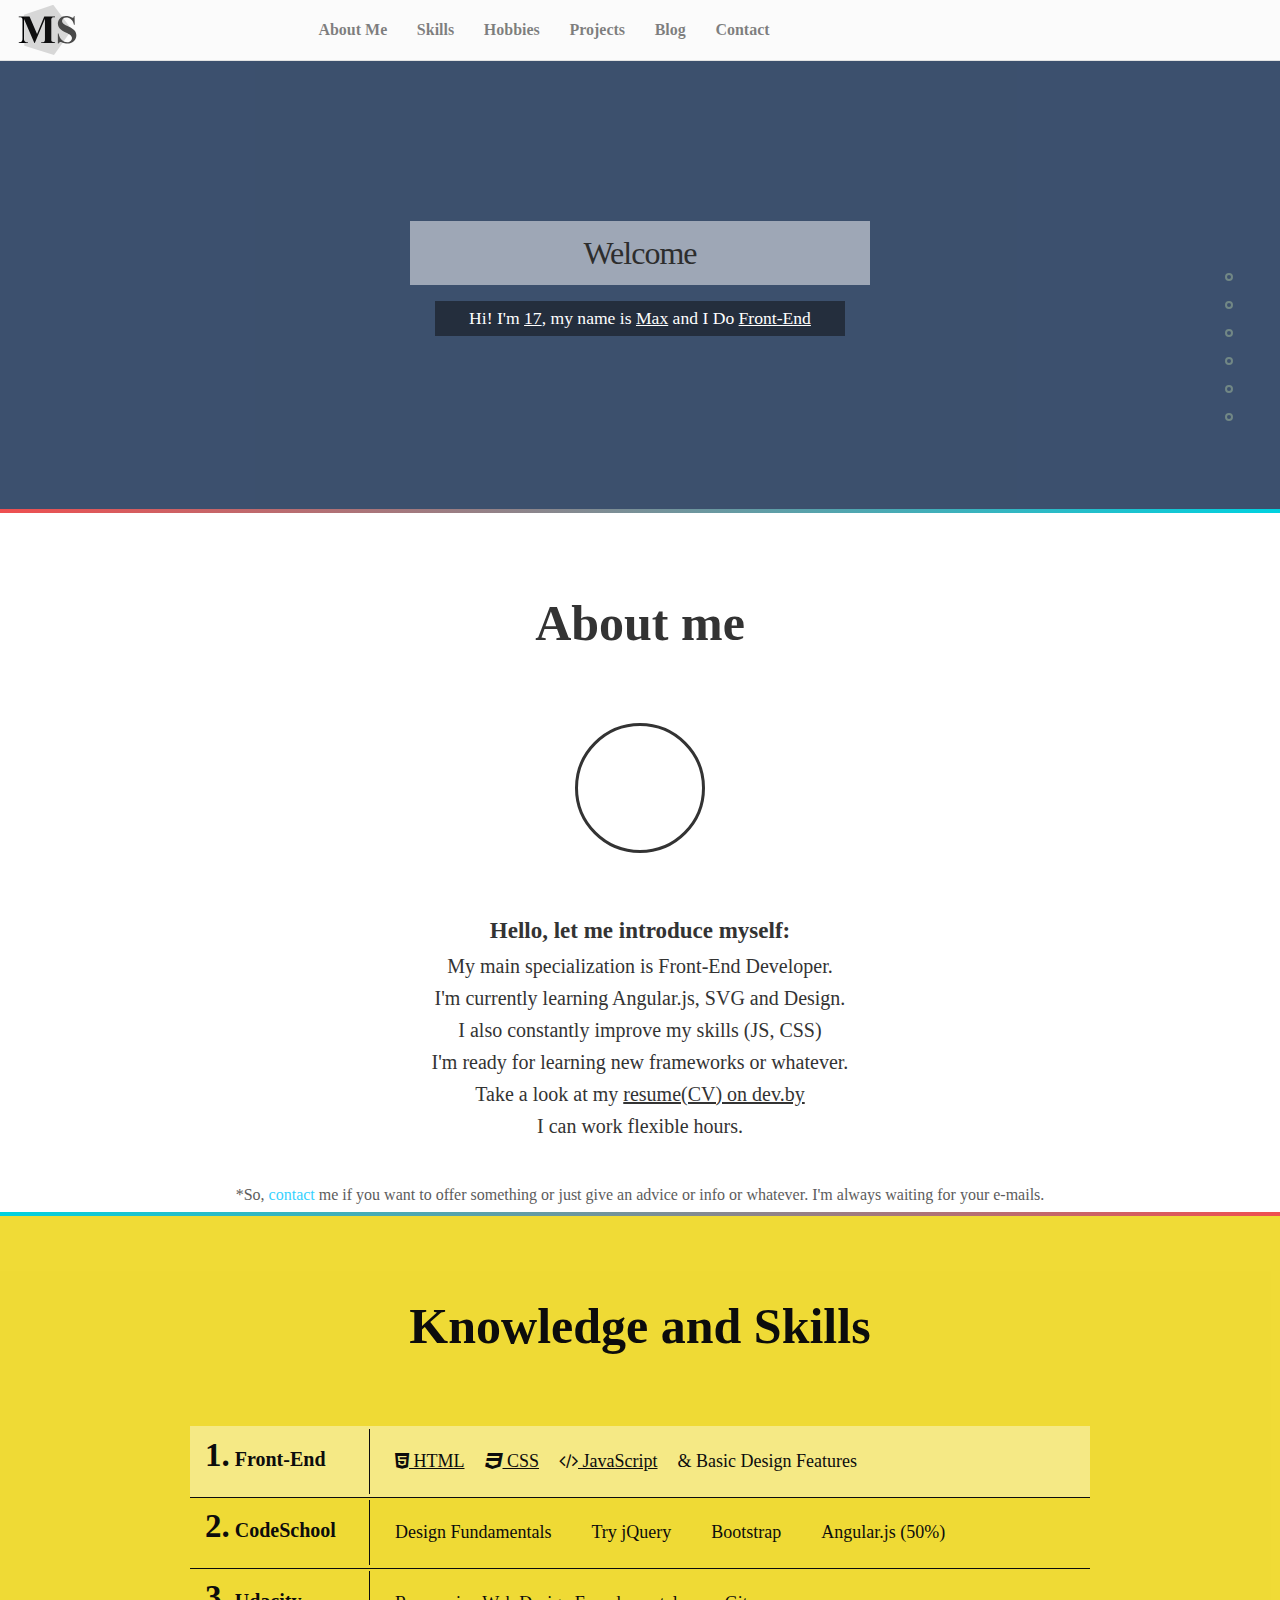
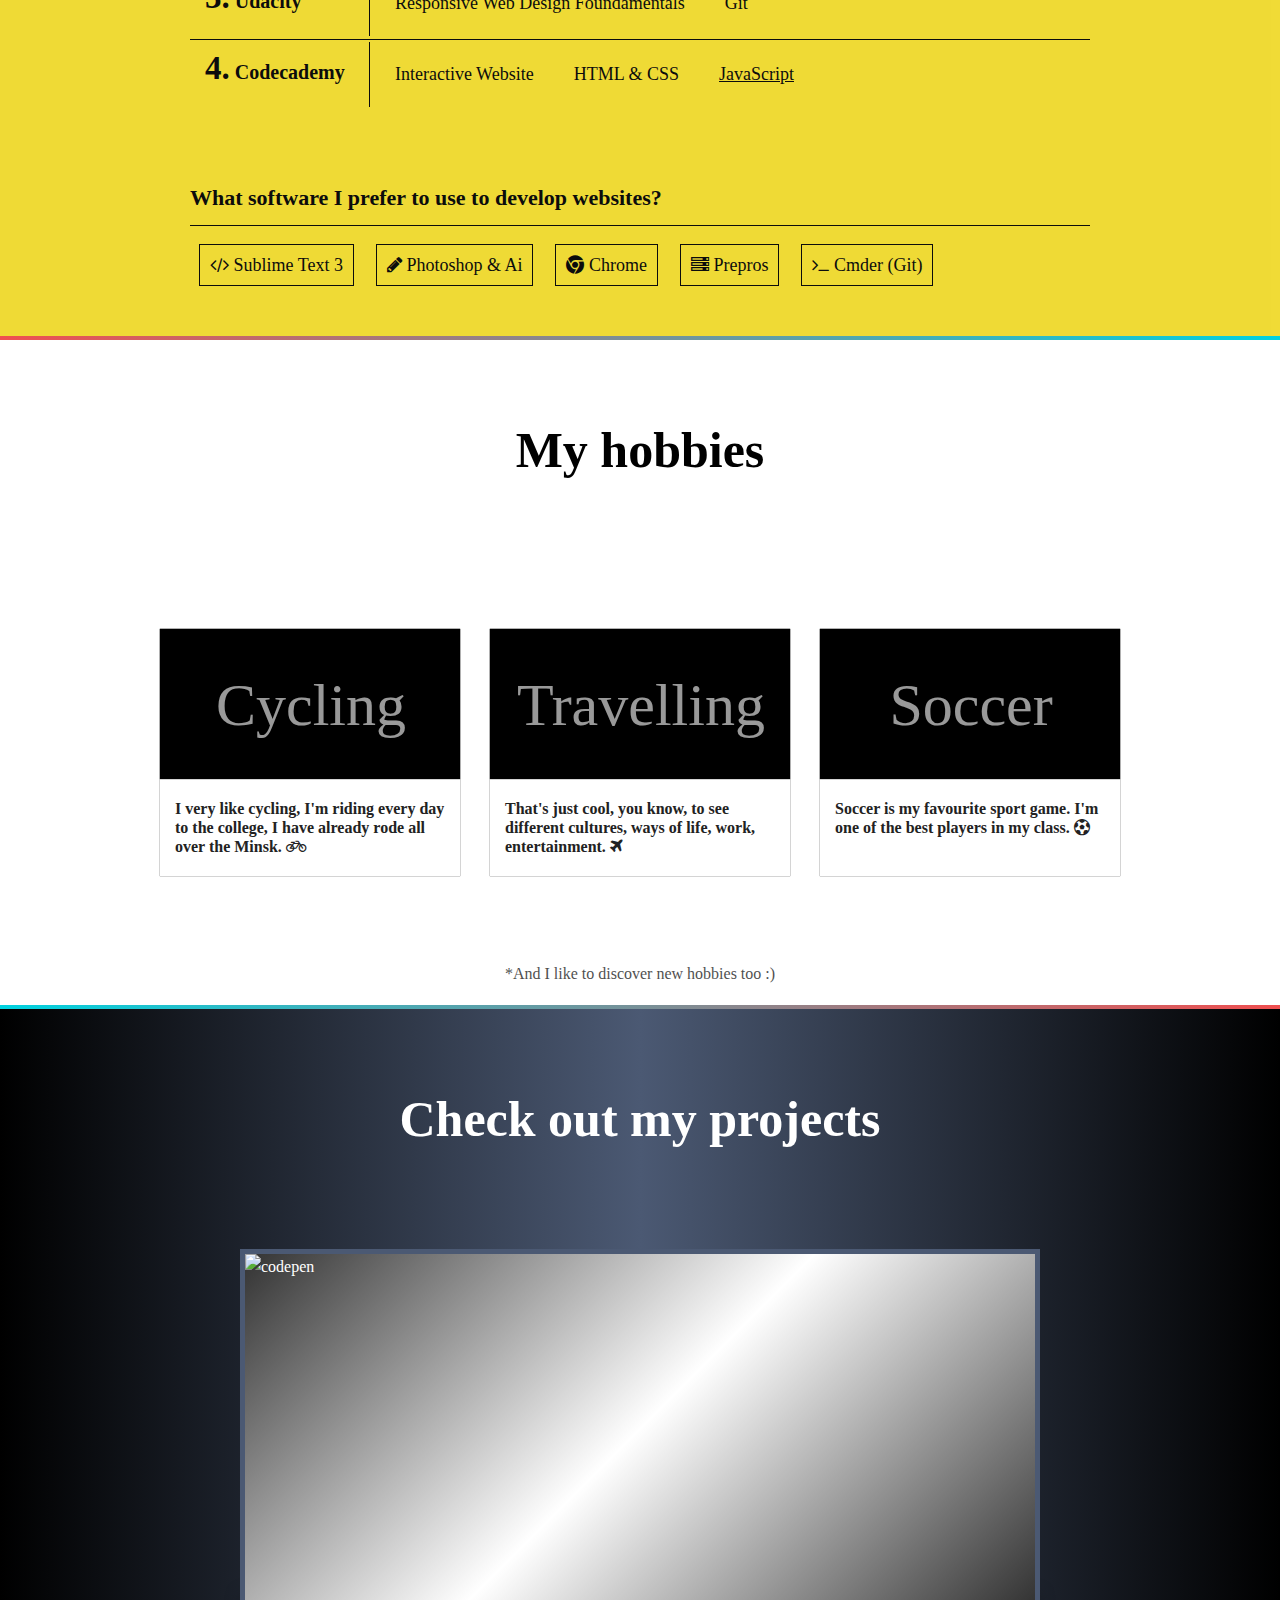
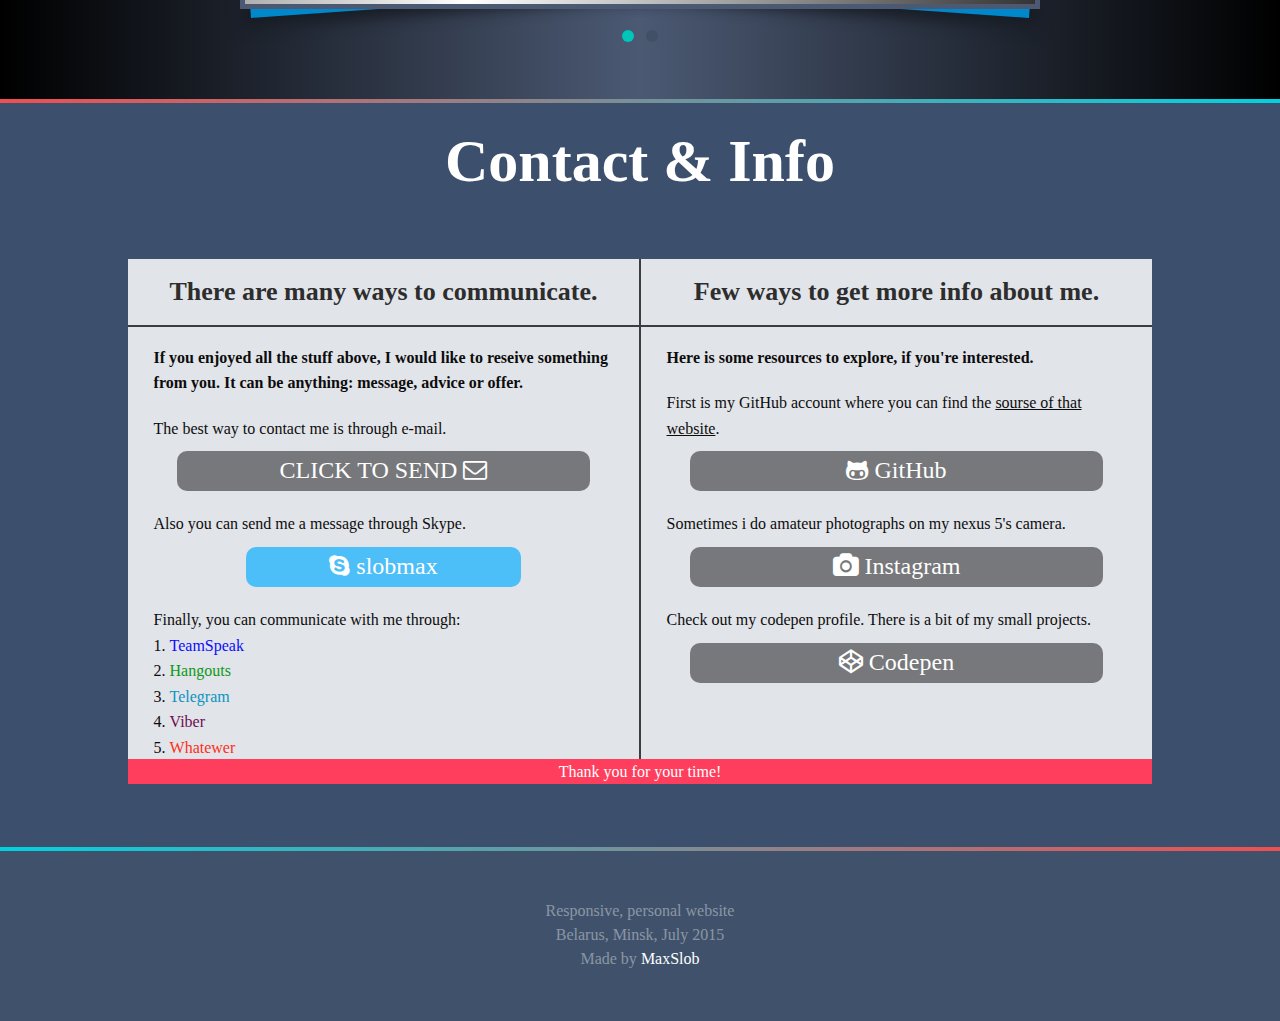
==== commit db8b85a8: "Notes Responsiveness" ====
--- a/index.html
+++ b/index.html
@@ -435,7 +435,7 @@
             </div>
             <div class="field">
               <div>
-                The best way to contact me is through the e-mail message.<br>
+                The best way to contact me is through e-mail.<br>
                 <a class="btn" href="mailto:maxsslob@gmail.com">CLICK TO SEND <i class="fa fa-envelope-o"></i></a>
               </div>
             </div>
@@ -465,7 +465,7 @@
             </div>
             <div class="field">
               <div>
-                  First is my GitHub account where you can find the sourse of that website.<br>
+                  First is my GitHub account where you can find the <span style="text-decoration: underline">sourse of that website</span>.<br>
                 <a class="btn" href="http://github.com/maxslob"><i class="fa fa-github-alt"></i> GitHub</a>
               </div>
             </div>
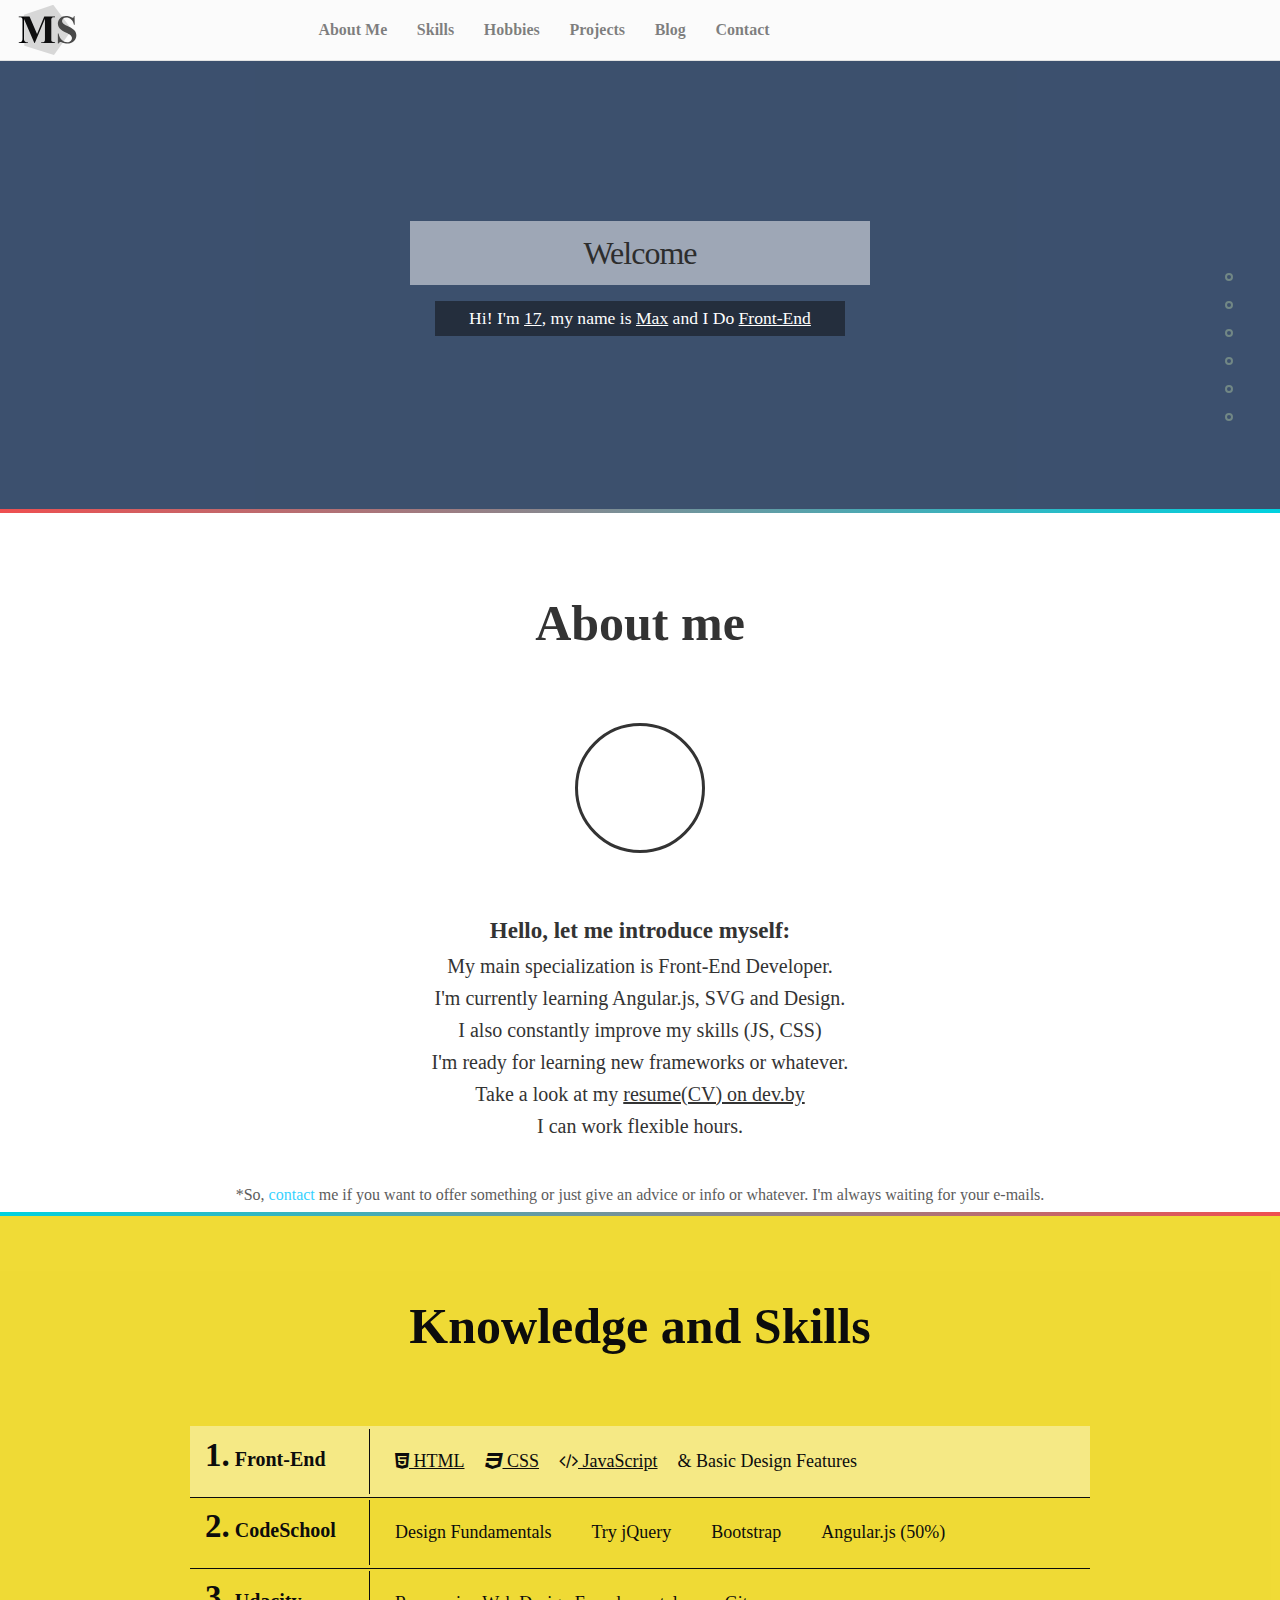
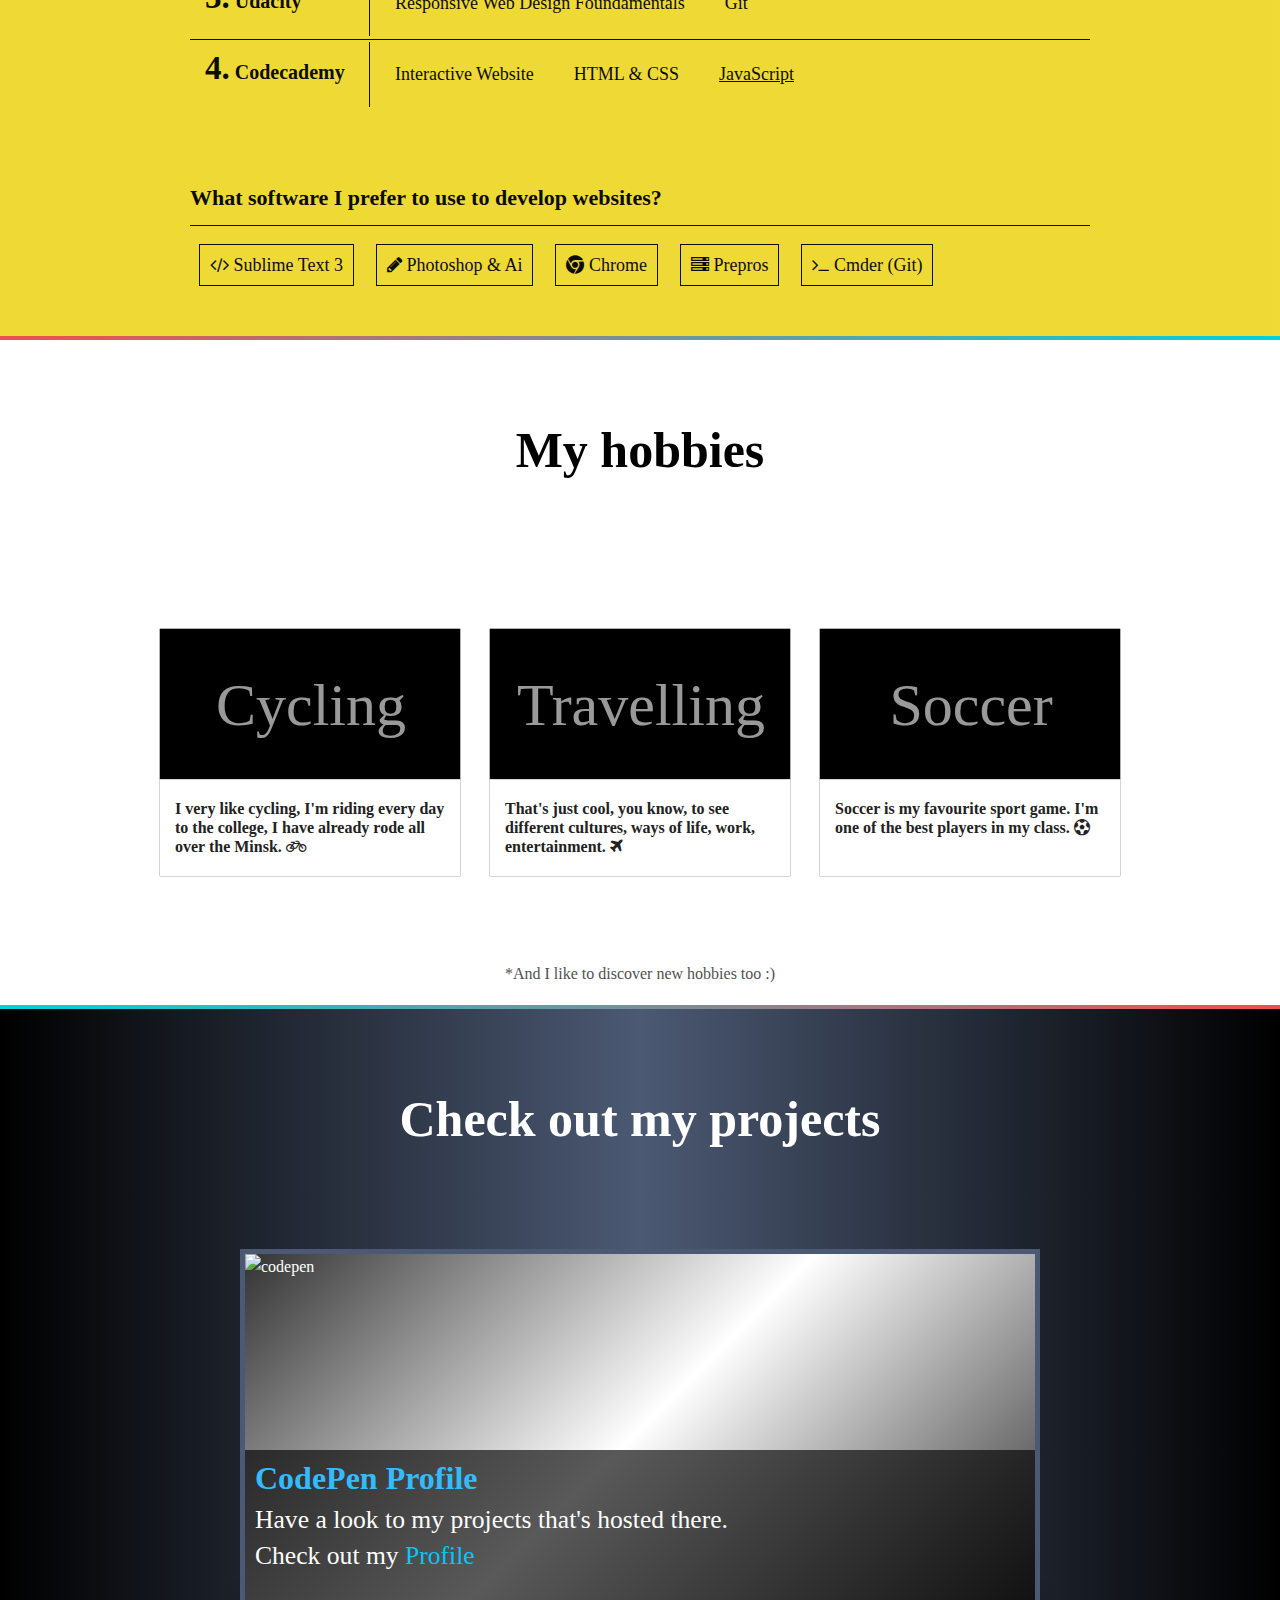
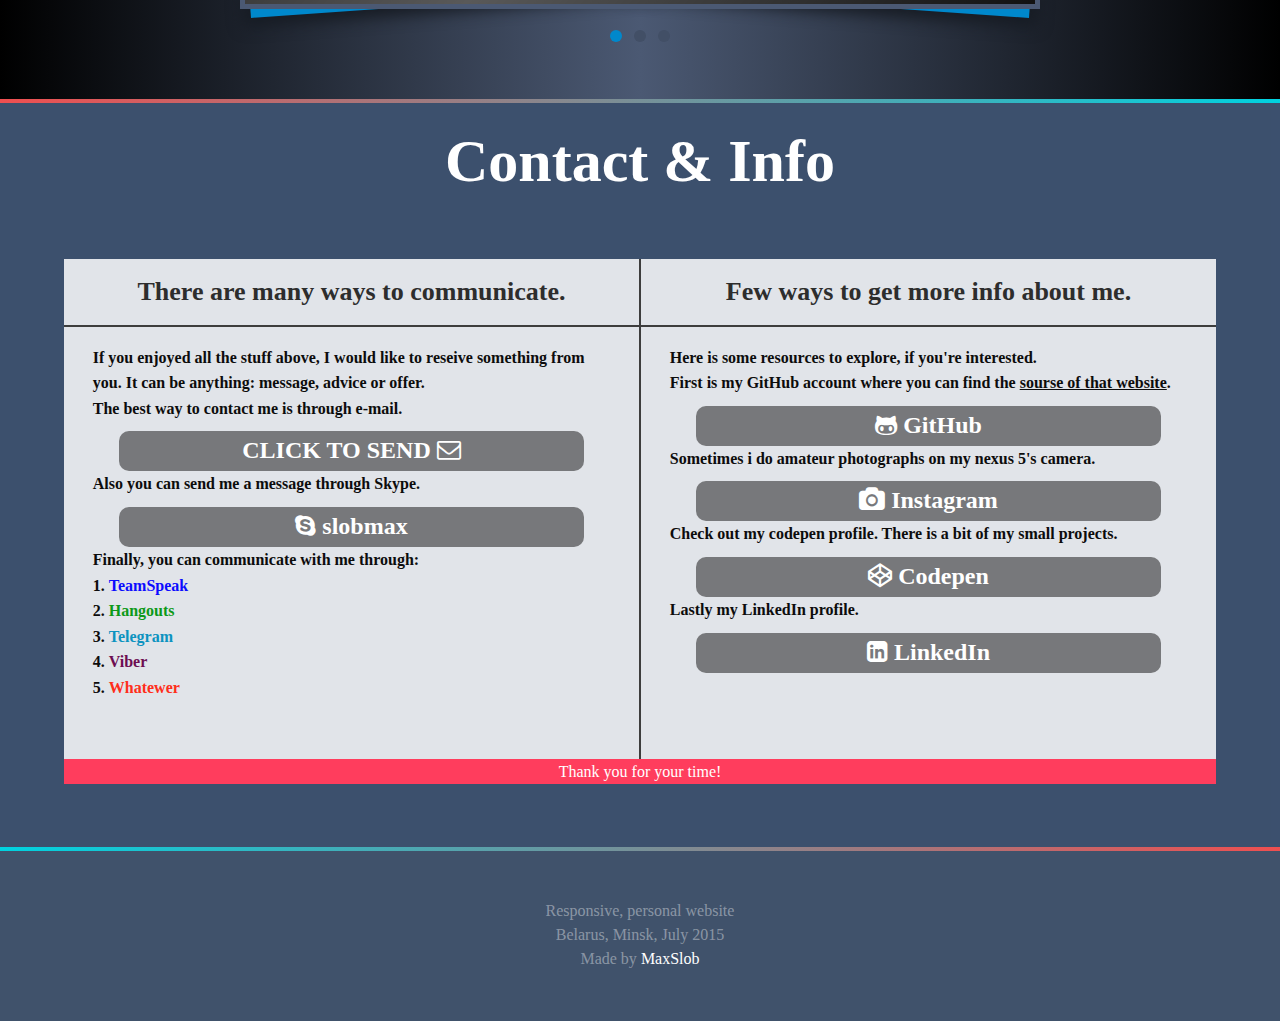
==== commit c7c3d828: "Update" ====
--- a/index.html
+++ b/index.html
@@ -6,7 +6,7 @@
   <meta name="robots" content="index, follow">
   <meta name="mobile-web-app-capable" content="yes">
   <meta name="description" content="Front-End developer and Designer based is Belarus.">
-  <meta name="title" content="My Portfolio as a Web-Developeper's">
+  <meta name="title" content="My Portfolio as a Designer and Front-End developer">
   <meta name="viewport" content="width=device-width, initial-scale=1">
   <link rel="shortcut icon" href="favicon.ico">
   <link rel="stylesheet" href="assets/css/main.css" />
@@ -362,17 +362,28 @@
             <img src="http://i.imgur.com/0WiTQFS.jpg" style="height: 100%;" title="Codepen Profile" alt="codepen">
             <div class="caption">
               <h2 class="slider-title">CodePen Profile</h2>
-              <p>To have a look to my projects that's hosted there. <br>Check out my <a href="http://codepen.io/maxslob/" target="blank">Profile</a></p>
+              <p>Have a look to my projects that's hosted there. <br>Check out my <a href="http://codepen.io/maxslob/" target="blank">Profile</a></p>
             </div>
           </li>
           <li>
-            <img src="http://i.imgur.com/AEyzFez.jpg" title="Timetable" alt="timetable">
+            <img src="http://i.imgur.com/txJaZW9l.png" title="Timetable" alt="timetable">
               <div class="caption">
                 <h2 class="slider-title">Group TimeTable</h2>
-                  <p>Used Angular.js + JavaScript,<br>
+                  <p>My first angular app<br>
                       Code is available in CodePen profile.<br>
                       <a href="http://timetable.maxslob.website">Take a look </a>
-                      | <a href="http://codepen.io/maxslob/pen/gaOjbw">Code</a>
+                      | <a href="https://github.com/maxslob/personal-website/tree/master/timetable">Code</a>
+                  </p>
+              </div>
+          </li>
+          <li>
+            <img src="http://i.imgur.com/SekwlLal.png" title="Timetable" alt="timetable">
+              <div class="caption">
+                <h2 class="slider-title">Responsive Notes App</h2>
+                  <p><br>
+                      This app allows adding notes and delete them. Also there is info about the app.<br>
+                      <a href="http://notes.maxslob.website">Take a look </a>
+                      | <a href="https://github.com/maxslob/personal-website/tree/master/notes">Code</a>
                   </p>
               </div>
           </li>
@@ -466,7 +477,7 @@
             <div class="field">
               <div>
                   First is my GitHub account where you can find the <span style="text-decoration: underline">sourse of that website</span>.<br>
-                <a class="btn" href="http://github.com/maxslob"><i class="fa fa-github-alt"></i> GitHub</a>
+                <a class="btn" href="https://github.com/maxslob/personal-website"><i class="fa fa-github-alt"></i> GitHub</a>
               </div>
             </div>
             <div class="field">
@@ -479,6 +490,12 @@
               <div>
                   Check out my codepen profile. There is a bit of my small projects.<br>
                 <a class="btn" href="http://codepen.io/maxslob"><i class="fa fa-codepen"></i> Codepen</a>
+              </div>
+            </div>
+            <div class="field">
+              <div>
+                  Lastly my LinkedIn profile.<br>
+                <a class="btn" href="http://linkedin.com/in/maxslob"><i class="fa fa-linkedin-square"></i> LinkedIn</a>
               </div>
             </div>
           </div>
--- a/assets/css/main.css
+++ b/assets/css/main.css
@@ -1 +1 @@
-﻿html{box-sizing:border-box}*,*::after,*::before{box-sizing:inherit}/*! normalize.css v3.0.2 | MIT License | git.io/normalize */html{font-family:sans-serif;-ms-text-size-adjust:100%;-webkit-text-size-adjust:100%}body{margin:0}article,aside,details,figcaption,figure,footer,header,hgroup,main,menu,nav,section,summary{display:block}audio,canvas,progress,video{display:inline-block;vertical-align:baseline}audio:not([controls]){display:none;height:0}[hidden],template{display:none}a{background-color:transparent}a:active,a:hover{outline:0}abbr[title]{border-bottom:1px dotted}b,strong{font-weight:bold}dfn{font-style:italic}h1{font-size:2em;margin:0.67em 0}mark{background:#ff0;color:#000}small{font-size:80%}sub,sup{font-size:75%;line-height:0;position:relative;vertical-align:baseline}sup{top:-0.5em}sub{bottom:-0.25em}img{border:0}svg:not(:root){overflow:hidden}figure{margin:1em 40px}hr{-moz-box-sizing:content-box;box-sizing:content-box;height:0}pre{overflow:auto}code,kbd,pre,samp{font-family:monospace, monospace;font-size:1em}button,input,optgroup,select,textarea{color:inherit;font:inherit;margin:0}button{overflow:visible}button,select{text-transform:none}button,html input[type="button"],input[type="reset"],input[type="submit"]{-webkit-appearance:button;cursor:pointer}button[disabled],html input[disabled]{cursor:default}button::-moz-focus-inner,input::-moz-focus-inner{border:0;padding:0}input{line-height:normal}input[type="checkbox"],input[type="radio"]{box-sizing:border-box;padding:0}input[type="number"]::-webkit-inner-spin-button,input[type="number"]::-webkit-outer-spin-button{height:auto}input[type="search"]{-webkit-appearance:textfield;-moz-box-sizing:content-box;-webkit-box-sizing:content-box;box-sizing:content-box}input[type="search"]::-webkit-search-cancel-button,input[type="search"]::-webkit-search-decoration{-webkit-appearance:none}fieldset{border:1px solid #c0c0c0;margin:0 2px;padding:0.35em 0.625em 0.75em}legend{border:0;padding:0}textarea{overflow:auto}optgroup{font-weight:bold}table{border-collapse:collapse;border-spacing:0}td,th{padding:0}button,input[type="button"],input[type="reset"],input[type="submit"],button{-webkit-appearance:none;-moz-appearance:none;-ms-appearance:none;-o-appearance:none;appearance:none;-webkit-font-smoothing:antialiased;background-color:#477dca;border-radius:3px;border:none;color:#fff;cursor:pointer;display:inline-block;font-family:"Helvetica Neue","Helvetica","Roboto","Arial",sans-serif;font-size:1em;font-weight:600;line-height:1;padding:0.75em 1em;text-decoration:none;user-select:none;vertical-align:middle;white-space:nowrap}button:hover,button:focus,input[type="button"]:hover,input[type="button"]:focus,input[type="reset"]:hover,input[type="reset"]:focus,input[type="submit"]:hover,input[type="submit"]:focus,button:hover,button:focus{background-color:#2c5999;color:#fff}button:disabled,input[type="button"]:disabled,input[type="reset"]:disabled,input[type="submit"]:disabled,button:disabled{cursor:not-allowed;opacity:0.5}fieldset{background-color:#f7f7f7;border:1px solid #ddd;margin:0 0 0.75em;padding:1.5em}input,label,select{display:block;font-family:"Helvetica Neue","Helvetica","Roboto","Arial",sans-serif;font-size:1em}label{font-weight:600;margin-bottom:0.375em}label.required::after{content:"*"}label abbr{display:none}input[type="color"],input[type="date"],input[type="datetime"],input[type="datetime-local"],input[type="email"],input[type="month"],input[type="number"],input[type="password"],input[type="search"],input[type="tel"],input[type="text"],input[type="time"],input[type="url"],input[type="week"],input:not([type]),textarea,select[multiple=multiple],textarea{background-color:#fff;border:1px solid #ddd;border-radius:3px;box-shadow:inset 0 1px 3px rgba(0,0,0,0.06);box-sizing:border-box;font-family:"Helvetica Neue","Helvetica","Roboto","Arial",sans-serif;font-size:1em;margin-bottom:0.75em;padding:0.5em;transition:border-color;width:90%}input[type="color"]:hover,input[type="date"]:hover,input[type="datetime"]:hover,input[type="datetime-local"]:hover,input[type="email"]:hover,input[type="month"]:hover,input[type="number"]:hover,input[type="password"]:hover,input[type="search"]:hover,input[type="tel"]:hover,input[type="text"]:hover,input[type="time"]:hover,input[type="url"]:hover,input[type="week"]:hover,input:not([type]):hover,textarea:hover,select[multiple=multiple]:hover,textarea:hover{border-color:#c4c4c4}input[type="color"]:focus,input[type="date"]:focus,input[type="datetime"]:focus,input[type="datetime-local"]:focus,input[type="email"]:focus,input[type="month"]:focus,input[type="number"]:focus,input[type="password"]:focus,input[type="search"]:focus,input[type="tel"]:focus,input[type="text"]:focus,input[type="time"]:focus,input[type="url"]:focus,input[type="week"]:focus,input:not([type]):focus,textarea:focus,select[multiple=multiple]:focus,textarea:focus{border-color:#477dca;box-shadow:inset 0 1px 3px rgba(0,0,0,0.06),0 0 5px rgba(55,112,192,0.7);outline:none}textarea{resize:vertical}input[type="search"]{-webkit-appearance:none;-moz-appearance:none;-ms-appearance:none;-o-appearance:none;appearance:none}input[type="checkbox"],input[type="radio"]{display:inline;margin-right:0.375em}input[type="file"]{padding-bottom:0.75em;width:90%}select{margin-bottom:1.5em;max-width:100%;width:auto}ul,ol{list-style-type:none;margin:0;padding:0}dl{margin-bottom:0.75em}dl dt{font-weight:bold;margin-top:0.75em}dl dd{margin:0}table{-webkit-font-feature-settings:"kern","liga","tnum";-moz-font-feature-settings:"kern","liga","tnum";-ms-font-feature-settings:"kern","liga","tnum";font-feature-settings:"kern","liga","tnum";border-collapse:collapse;margin:0.75em 0;table-layout:fixed;width:100%}th{border-bottom:1px solid #b7b7b7;font-weight:600;padding:0.75em 0;text-align:left}td{border-bottom:1px solid #ddd;padding:0.75em 0}tr,td,th{vertical-align:middle}body{-webkit-font-feature-settings:"kern","liga","pnum";-moz-font-feature-settings:"kern","liga","pnum";-ms-font-feature-settings:"kern","liga","pnum";font-feature-settings:"kern","liga","pnum";-webkit-font-smoothing:antialiased;color:#333;font-family:"Helvetica Neue","Helvetica","Roboto","Arial",sans-serif;font-size:1em;line-height:1.5}h1,h2,h3,h4,h5,h6{font-family:"Helvetica Neue","Helvetica","Roboto","Arial",sans-serif;font-size:1em;line-height:1.2;margin:0 0 0.75em}p{margin:0 0 0.75em}a{color:#477dca;text-decoration:none;transition:color 0.1s linear}a:active,a:focus,a:hover{color:#2c5999}a:active,a:focus{outline:none}hr{border-bottom:1px solid #ddd;border-left:none;border-right:none;border-top:none;margin:1.5em 0}img,picture{margin:0;max-width:100%}@font-face{font-family:'Fira Sans';font-style:normal;font-weight:400;src:local("Fira Sans"),local("FiraSans-Regular"),url(http://fonts.gstatic.com/s/firasans/v5/EjsrzDkQUQCDwsBtLpcVQZBw1xU1rKptJj_0jans920.woff2) format("woff2");unicode-range:U0-0FF,U131,U152-153,U2C 6,U2DA,U2DC,U2000-206F,U2074,U20AC,U2212,U2215,UE0FF,UEFFD,UF000}@font-face{font-family:'Fira Sans';font-style:normal;font-weight:700;src:local("Fira Sans Bold"),local("FiraSans-Bold"),url(http://fonts.gstatic.com/s/firasans/v5/DugPdSljmOTocZOR2CItOhampu5_7CjHW5spxoeN3Vs.woff2) format("woff2");unicode-range:U0-0FF,U131,U152-153,U2C 6,U2DA,U2DC,U2000-206F,U2074,U20AC,U2212,U2215,UE0FF,UEFFD,UF000}@font-face{font-family:'Fira Mono';font-style:normal;font-weight:400;src:local("Fira Mono"),local("FiraMono"),url(http://fonts.gstatic.com/s/firamono/v3/SlRWfq1zeqXiYWAN-lnG-pBw1xU1rKptJj_0jans920.woff2) format("woff2");unicode-range:U0-0FF,U131,U152-153,U2C 6,U2DA,U2DC,U2000-206F,U2074,U20AC,U2212,U2215,UE0FF,UEFFD,UF000}body{background-color:white;line-height:1.6;font-family:'Raleway', sans-serif;color:white;-webkit-font-smoothing:antialiased;-webkit-text-size-adjust:100%}::selection{background:#82c4f8}::-moz-selection{background:#82c4f8}img::selection{background:transparent}img::-moz-selection{background:transparent}a{color:#00c8ff;text-decoration:none}a:hover,a:focus{color:#008cb3}.gigantic,.huge,.large,.bigger,.big,h1,h2,h3,h4,h5,h6{color:#222;font-weight:bold}.gigantic{font-size:110px;line-height:1.09;letter-spacing:-2px}.huge,h1{font-size:68px;line-height:1.05;letter-spacing:-1px}.large,h2{font-size:42px;line-height:1.14}.bigger,h3{font-size:26px;line-height:1.38}.big,h4{font-size:22px;line-height:1.38}.small,small{font-size:10px;line-height:1.2}p{margin:0 0 20px 0}em{font-style:italic}strong{font-weight:bold}hr{border:solid #ddd;border-width:1px 0 0;clear:both;margin:10px 0 30px;height:0}header.navigation{background-color:#fbfbfb;border-bottom:1px solid #e2e2e2;min-height:60px;width:100%;z-index:999;text-align:center}header.navigation .navigation-wrapper{max-width:68em;margin-left:auto;margin-right:auto;position:relative}header.navigation .navigation-wrapper::after{clear:both;content:"";display:table}header.navigation .navigation-wrapper::after{clear:both;content:"";display:table}header.navigation .navigation-menu-button{color:rgba(0,0,0,0.5);display:block;float:right;font-weight:800;line-height:60px;margin:0;padding-right:1em;text-transform:uppercase;-webkit-appearance:none}@media screen and (min-width: 53.75em){header.navigation .navigation-menu-button{display:none}}header.navigation .navigation-menu-button:focus,header.navigation .navigation-menu-button:hover{color:rgba(0,0,0,0.9)}header.navigation nav{width:100%;text-align:center;min-height:60px}@media screen and (min-width: 53.75em){header.navigation nav{float:left}}header.navigation ul.navigation-menu{-webkit-transform-style:preserve-3d;clear:both;display:none;margin:0 auto;overflow:visible;padding:0;width:100%}header.navigation ul.navigation-menu.show{display:block}@media screen and (min-width: 53.75em){header.navigation ul.navigation-menu{display:inline;margin:0;padding:0}}header.navigation ul li.nav-link{font-weight:bold;background:#fbfbfb;display:block;line-height:60px;overflow:hidden;padding:0 0.8em;text-align:right;width:100%}@media screen and (min-width: 53.75em){header.navigation ul li.nav-link{background:transparent;display:inline;line-height:60px;text-decoration:none;width:auto}}header.navigation ul li.nav-link a{color:rgba(0,0,0,0.5);display:inline-block;font-weight:bold;text-decoration:none;transition:all 0.11s cubic-bezier(0.33, 0.06, 1, 0)}header.navigation ul li.nav-link a:focus,header.navigation ul li.nav-link a:hover{color:rgba(0,0,0,0.9)}header.navigation .active-nav-item a{border-bottom:1px solid rgba(255,255,255,0.5);padding-bottom:3px}header.navigation li.more.nav-link{padding-right:0}@media screen and (min-width: 53.75em){header.navigation li.more.nav-link{padding-right:1em}}header.navigation li.more.nav-link>ul>li:first-child a{padding-top:1em}header.navigation li.more.nav-link a{margin-right:1em}header.navigation li.more.nav-link>a{padding-right:0.6em}header.navigation li.more.nav-link>a:after{position:absolute;top:auto;right:-0.4em;bottom:auto;left:auto;content:'\25BE';color:rgba(0,0,0,0.5)}header.navigation li.more{overflow:visible;padding-right:0}header.navigation li.more a{padding-right:0.8em}header.navigation li.more>a{padding-right:1.6em;position:relative}@media screen and (min-width: 53.75em){header.navigation li.more>a{margin-right:1em}}header.navigation li.more>a:after{content:'›';font-size:1.2em;position:absolute;right:0.5em}header.navigation li.more:focus>.submenu,header.navigation li.more:hover>.submenu{display:block}@media screen and (min-width: 53.75em){header.navigation li.more{padding-right:0.8em;position:relative}}header.navigation ul.submenu{display:none;padding-left:0}@media screen and (min-width: 53.75em){header.navigation ul.submenu{left:-1em;position:absolute;top:1.5em}}@media screen and (min-width: 53.75em){header.navigation ul.submenu .submenu{left:11.8em;top:0}}header.navigation ul.submenu li{display:block;padding-right:0}@media screen and (min-width: 53.75em){header.navigation ul.submenu li{line-height:46.15385px}header.navigation ul.submenu li:first-child>a{border-top-left-radius:3px;border-top-right-radius:3px}header.navigation ul.submenu li:last-child>a{border-bottom-left-radius:3px;border-bottom-right-radius:3px;padding-bottom:0.7em}}header.navigation ul.submenu li a{background-color:#f3f3f3;display:inline-block;text-align:right;width:100%}@media screen and (min-width: 53.75em){header.navigation ul.submenu li a{background-color:#fbfbfb;padding-left:1em;text-align:left;width:12em}}header.navigation .navigation-tools{background:#505050;clear:both;display:block;height:60px}@media screen and (min-width: 53.75em){header.navigation .navigation-tools{background:transparent;clear:none;float:right}}.c-hamburger{opacity:.8;display:block;position:relative;overflow:hidden;margin:0;padding:0;width:48px;height:48px;top:5px;right:5px;font-size:0;text-indent:-9999px;appearance:none;box-shadow:none;border-radius:none;border:none;cursor:pointer;transition:background 0.3s}.c-hamburger:focus{outline:none;background-color:white}.c-hamburger span{display:block;position:absolute;top:22px;left:9px;right:9px;height:4px;background:black}.c-hamburger span::before,.c-hamburger span::after{position:absolute;display:block;left:0;width:100%;height:4px;background-color:black;content:""}.c-hamburger span::before{top:-10px}.c-hamburger span::after{bottom:-10px}.c-hamburger--htx:hover{background-color:white}.c-hamburger--htx{background-color:white}.c-hamburger--htx span{transition:background 0s 0.3s}.c-hamburger--htx span::before,.c-hamburger--htx span::after{transition-duration:0.3s,0.3s;transition-delay:0.3s,0s}.c-hamburger--htx span::before{transition-property:top, transform}.c-hamburger--htx span::after{transition-property:bottom, transform}.c-hamburger--htx.is-active{background-color:white}.c-hamburger--htx.is-active span{background:none}.c-hamburger--htx.is-active span::before{top:0;transform:rotate(45deg)}.c-hamburger--htx.is-active span::after{bottom:0;transform:rotate(-45deg)}.c-hamburger--htx.is-active span::before,.c-hamburger--htx.is-active span::after{transition-delay:0s,0.3s}.c-hamburger{margin-top:6px;margin-right:-15px}.hero{opacity:.95;font-family:Raleway;background:url("http://i.imgur.com/K3bTAsg.jpg");background:url("http://i.imgur.com/K3bTAsg.jpg");background-color:#324766;background-position:top;background-repeat:no-repeat;background-attachment:fixed;background-size:cover;padding-bottom:5.5em}.hero .hero-inner{max-width:68em;margin-left:auto;margin-right:auto;color:white;margin:auto;padding:2em;text-align:center}.hero .hero-inner::after{clear:both;content:"";display:table}.hero .hero-inner::after{clear:both;content:"";display:table}.hero .hero-inner .hero-copy{text-align:center;width:100%}.hero .hero-inner .hero-copy h1{font-family:Raleway;background-color:rgba(255,255,255,0.5);font-size:2.2em;line-height:2em;margin-top:4em;margin-bottom:0.5em;margin-right:auto;margin-left:auto;font-weight:bold}@media screen and (min-width: 53.75em){.hero .hero-inner .hero-copy h1{font-size:2em;line-height:2em;font-weight:500;width:45%}}.hero .hero-inner .hero-copy h2{color:white;font-family:Raleway;background-color:rgba(0,0,0,0.5);font-weight:300;font-size:0.9em;line-height:2em;margin:0 auto 3em auto}.hero .hero-inner .hero-copy h2 span{text-decoration:underline}@media screen and (min-width: 53.75em){.hero .hero-inner .hero-copy h2{font-size:1.1em;max-width:40%;line-height:2em}}.hero-second{opacity:.95;background-color:#efd92b;padding-bottom:3.5em}.hero-third{background-color:#FFF;color:black;padding-bottom:5.5em}.hero-four{background-color:white;padding-bottom:5.5em}.contact{opacity:.95;background:url("https://static.pexels.com/photos/3367/landmark-bridge-metal-architecture-large.jpg");background:url("https://static.pexels.com/photos/3367/landmark-bridge-metal-architecture-large.jpg");background-color:#324766;background-position:top;background-repeat:no-repeat;background-attachment:fixed;background-size:cover;padding-bottom:5.5em}.footer{z-index:9999999;background:#40526b;padding:3em 1.618em;width:100%}.footer p{color:rgba(255,255,255,0.4);font-size:1em;line-height:1.5em;margin:auto;max-width:35em;text-align:center}.maxslob{color:white;transition:color 0.3s ease}.maxslob:hover{color:white}.slide-center-out{text-decoration:none;display:inline-block;color:white;cursor:default}.slide-center-out:after{content:'';display:block;height:2px;width:0;background:transparent;transition:width 0.5s ease,background-color 0.5s ease;-webkit-transition:width 0.5s ease,background-color 0.5s ease;-moz-transition:width 0.5s ease,background-color 0.5s ease;margin:auto}.slide-center-out:hover:after{width:100%;background:white}.footer1{position:relative;bottom:0;left:-200px}.sliding-panel-content{position:fixed;top:0px;right:auto;bottom:0px;left:0px;height:100%;width:290px;-webkit-transform:translateX(-290px);-moz-transform:translateX(-290px);-ms-transform:translateX(-290px);-o-transform:translateX(-290px);transform:translateX(-290px);-webkit-transition:all 0.25s linear;-moz-transition:all 0.25s linear;transition:all 0.25s linear;background:#404040;z-index:1;overflow-y:auto;z-index:999999}.sliding-panel-content ul{padding:0;margin:0}.sliding-panel-content li{list-style:none}.sliding-panel-content li a{border-bottom:1px solid #333;color:#fff;display:block;font-weight:bold;padding:2em;text-decoration:none}.sliding-panel-content li a:hover{background-color:#477dca;color:#fff}.sliding-panel-content.is-visible{-webkit-transform:translateX(0);-moz-transform:translateX(0);-ms-transform:translateX(0);-o-transform:translateX(0);transform:translateX(0)}.sliding-panel-fade-screen{position:fixed;top:0px;right:0px;bottom:0px;left:0px;-webkit-transition:all 0.15s ease-out 0s;-moz-transition:all 0.15s ease-out 0s;transition:all 0.15s ease-out 0s;background:black;opacity:0;visibility:hidden;z-index:999998}.sliding-panel-fade-screen.is-visible{opacity:0.4;visibility:visible}.sliding-panel-button:hover{display:inline}.slider-close{background-color:#ff4f45;cursor:pointer;text-align:center;box-shadow:0px 0px 0px 2px gray}.sliding-panel-content::-webkit-scrollbar{width:0.3em}.sliding-panel-content::-webkit-scrollbar-track{-webkit-box-shadow:inset 0 0 6px rgba(0,0,0,0.3)}.sliding-panel-content::-webkit-scrollbar-thumb{background-color:darkgrey;outline:1px solid slategrey}.sliding-panel-content1{position:fixed;top:0px;right:0px;bottom:0px;left:auto;height:100%;width:290px;-webkit-transform:translateX(320px);-moz-transform:translateX(320px);-ms-transform:translateX(320px);-o-transform:translateX(320px);transform:translateX(320px);-webkit-transition:all 0.4s ease-in-out;-moz-transition:all 0.4s ease-in-out;transition:all 0.4s ease-in-out;background:#404040;z-index:999999;overflow-y:hidden}.sliding-panel-content1 ul{padding:0;margin:0}.sliding-panel-content1 li{list-style:none}.sliding-panel-content1 li a{border-bottom:1px solid #333;color:#fff;display:block;font-weight:bold;padding:2em;text-decoration:none}.sliding-panel-content1 li a:focus{background-color:#4d4d4d}.sliding-panel-content1 li a:hover{background-color:#477dca;color:#fff}.sliding-panel-content1.is-visible{-webkit-transform:translateX(0);-moz-transform:translateX(0);-ms-transform:translateX(0);-o-transform:translateX(0);transform:translateX(0)}.sliding-panel-fade-screen1{position:fixed;top:0px;right:0px;bottom:0px;left:0px;-webkit-transition:all 0.15s ease-out 0s;-moz-transition:all 0.15s ease-out 0s;transition:all 0.15s ease-out 0s;background:black;opacity:.1;visibility:hidden;z-index:1}.sliding-panel-fade-screen1.is-visible{opacity:0.4;visibility:visible}.slider-close1{background-color:#ff4f45;cursor:pointer;text-align:center;box-shadow:0px 0px 0px 2px gray}.contact1{text-align:center;padding:20px 0px}.contact1 span{text-decoration:underline}.email-cntnr{height:100%;text-align:center}.email{margin:0 auto;height:100px;width:100px;background:url(http://www.ekahau.com/userData/ekahau/wifi-design/icons/email-icon-white.png) no-repeat;background-size:cover;text-align:center}.cntc-info{text-align:center;font-size:1.05em;margin-bottom:50px}.cntc-info span a{padding:3px;border:none;color:#40a6ff}.cntc-em{color:#ffa19c}.vk{margin:0 auto;height:90px;width:90px;background:url(http://static.wixstatic.com/media/c84163_dc8a442bed604d28bd14c3fb9b0c7224.png_srz_p_55_55_75_22_0.50_1.20_0.00_png_srz) no-repeat;background-size:cover;text-align:center;margin-bottom:9px}.skills-main{height:100%;width:100%;margin:0 auto;color:black}.skills-main section{width:900px;height:inherit;margin:0 auto;margin-top:60px}.skills-main section .skills-row:nth-child(1){background-color:rgba(255,255,255,0.4)}.skills-main section .skills-row:nth-child(4){box-shadow:none}.skills-main section .skills-row{display:flex;box-shadow:0 1px 0 0px black}.skills-main section .skills-row .skills-item:nth-child(1){margin-left:20px}.skills-main section .skills-row .caption1:nth-child(1){margin-left:20px}.skills-main section .skills-row .skills-item{margin-top:21px;margin-bottom:21px;margin-left:10px;font-size:18px;padding:0 5px;width:inherit;cursor:default}.skills-main section .skills-row .skills-item a{color:black;padding:10px}.skills-main section .skills-row .skills-item a:hover{text-decoration:none;color:#4d4d4d}.skills-main section .skills-row header{border-right:1px solid black;width:180px;font-weight:bold;font-size:20px;margin:3px 0}.skills-main section .skills-row header .num{text-align:left;margin-left:15px;font-size:33px}.skills-main .dev-stuff{width:900px;height:inherit;margin:0 auto;margin-top:60px}.skills-main .dev-stuff header{font-family:Raleway;font-size:22px;padding:10px 0;margin:25px 0;font-weight:bold;border-bottom:1px solid black}.skills-main .dev-stuff div{font-family:Raleway;font-size:18px;display:inline;flex-direction:row;margin:auto 10px;padding:10px;color:black;box-shadow:0 0 0 1px black}.caption1{text-decoration:underline}.caption1:hover{text-decoration:none}.caption1:hover .hide{opacity:1;z-index:1}.hide{font-family:Raleway;z-index:-1;opacity:0;position:absolute;width:200px;line-height:2em;text-align:center;background-color:rgba(255,255,255,0.9);transition:opacity 0.2s ease;box-shadow:0 0 2px 0 rgba(255,255,255,0.99)}.hide h5 a{color:white}.show{display:block}.page-header{display:block;text-align:center;font-weight:bold;font-size:30px;position:relative;padding:70px 0 0px 0;text-align:center;margin:0 20px}@media screen and (min-width: 40em){.page-header{font-size:50px}}@media screen and (max-width: 900px){.caption1{text-decoration:none}.skills-main{width:60%}.skills-main .page-header span{font-size:35px}.skills-main section{width:100%;display:block;margin:0 auto;padding:0}.skills-main section .skills-row{display:flex;flex-wrap:wrap;flex-direction:column;margin:0;padding:0;box-shadow:none}.skills-main section .skills-row header{border-right:none;margin-top:40px;padding-bottom:10px;width:100%;font-size:30px}.skills-main section .skills-row header span{text-decoration:none;margin-right:20px}.skills-main section .skills-row .skills-item{list-style-type:circle;position:relative;left:-30px;font-weight:bold;text-align:center;font-size:22px;margin:0;border:none;margin-left:20px;border-bottom:none}.skills-main section .skills-row .skills-item a{text-decoration:none}.skills-main .dev-stuff{width:100%}.skills-main .dev-stuff div{line-height:3em;margin:auto 5px}.hide{opacity:1;width:50px;text-align:center;box-shadow:none;width:inherit;font-weight:400;height:inherit;background-color:rgba(0,0,0,1e-005);position:relative;line-height:1em}}@media screen and (min-width: 450px) and (max-width: 700px){.skills-main{width:90%}}@media screen and (max-width: 450px){.skills-main{width:95%}}@media screen and (min-width: 900px){.hide-js{padding:13px}}.bottom-border{position:relative;bottom:0px;height:4px;background:-moz-linear-gradient(left, #00D2E0 0%, #EF4F50 100%);background:-webkit-linear-gradient(left, #00D2E0 0%, #EF4F50 100%);background:-o-linear-gradient(left, #00D2E0 0%, #EF4F50 100%);background:-ms-linear-gradient(left, #00D2E0 0%, #EF4F50 100%);background:linear-gradient(to right, #00D2E0 0%, #EF4F50 100%)}.bottom-border-sec{position:relative;top:0px;height:4px;background:-moz-linear-gradient(left, #EF4F50 0%, #00D2E0 100%);background:-webkit-linear-gradient(left, #EF4F50 0%, #00D2E0 100%);background:-o-linear-gradient(left, #EF4F50 0%, #00D2E0 100%);background:-ms-linear-gradient(left, #EF4F50 0%, #00D2E0 100%);background:linear-gradient(to right, #EF4F50 0%, #00D2E0 100%)}.hero-four .head{color:#333333;font-size:30px}@media screen and (min-width: 40em){.hero-four .head{font-size:50px}}.hero-four main{display:flex;justify-content:center;align-items:center;flex-wrap:wrap;padding-bottom:50px;margin:0 60px}@media screen and (min-width: 40em){.hero-four main{margin:0 60px}}@media screen and (min-width: 53.75em){.hero-four main{margin:0 0px}}.hero-four main ul .img{background:url(http://imgh.us/check65.svg) no-repeat;width:20px;height:20px;margin-left:-25px;position:relative;top:20px}.hero-four main ul li{color:black;font-size:115%}.hero-third .hobbies-main{display:flex;width:100%;justify-content:center;flex-wrap:wrap}.hero-third .hobbies-main article{width:300px;color:black;margin:39px 15px 15px 15px;transition:all 0.1s ease;box-shadow:0px 0px 1px 0px black}.hero-third .hobbies-main article div{background-color:black}.hero-third .hobbies-main article h5{margin:20px 15px;font-family:Raleway}.hero-third .hobbies-main article .box{display:flex;justify-content:center;align-items:center;height:150px;width:300px;box-shadow:0 0 1px black;-webkit-text-fill-color:transparent}.hero-third .hobbies-main article .box span{font-size:60px;text-shadow:1px 1px rgba(255,255,255,0.6);cursor:default;text-decoration:none}.hobbies-ps{text-align:center;width:100%;display:block;opacity:.7;position:relative;top:70px}.box1{background-color:black;background:url(http://i.imgur.com/EWnUsie.jpg) 50% 50% no-repeat;background-size:cover}.box2{background:url(http://i.imgur.com/KzdWLB9.jpg) 40% 50% no-repeat;background-size:cover}.box3{background:url(http://i.imgur.com/gH1xUL9.jpg) 20% 50% no-repeat}.hero-third .hobbies-main article:hover{padding-top:10px;box-shadow:0px 0px 5px 2px black}.hero-third .hobbies-main article:hover .box>span{text-shadow:1px 1px rgba(255,255,255,0.99);font-weight:bold}.hero-third .hobbies-main article:hover .box{opacity:.85}.hero-five{color:#333333}.hero-five .about-container{text-align:center;display:flex;justify-content:center;font-family:Raleway;font-size:15px;margin:0px 30px 20px 30px}@media screen and (min-width: 40em){.hero-five .about-container{font-size:20px}}.hero-five .about-container div span{text-decoration:none;color:#FF4136}#d2{height:150px;width:180px;display:flex;justify-content:center;align-items:center;position:relative;bottom:50px;margin:0 auto}.circ-panel{background:url(https://pp.vk.me/c625827/v625827378/1da3/sTzZI3UAab8.jpg) 0% 0% no-repeat;background-size:cover;width:130px;height:130px;border-radius:65px;border:3px solid;-webkit-animation:rainbow 10s infinite linear}@-webkit-keyframes rainbow{0%{border:#B83D3D}14%{border:#B6C144}28%{border:#40BF57}43%{border:#44C1C1}57%{border:#4046BF}72%{border:#BC44C1}86%{border:#BF4097}100%{border:#B83D3D}}#about-node{font-size:26px;text-align:center;display:block;margin-bottom:20px}#about-node a{color:#cd0f04}#about-node a:hover{color:#333333}.about-node{font-size:0.8em;position:relative;bottom:-20px;opacity:.8;margin-bottom:5px;margin-top:20px}.contact .contact-container{background-color:rgba(255,255,255,0.85);width:80%;margin:0 auto;height:500px}.contact .contact-container .left{float:left;border-right:1px solid #333}.contact .contact-container .left .field ol{list-style-position:inside;list-style-type:decimal}.contact .contact-container .right{float:right;border-left:1px solid #333}.contact .contact-container h3{font-family:Raleway;text-align:center;margin-top:15px;padding-bottom:15px;box-shadow:0 2px 0 0 #333}.contact .contact-container .bottom{float:right;width:100%;text-align:center;background-color:#f35;height:25px}.contact .contact-container .bottom span{color:white}.contact .contact-container .left,.contact .contact-container .right{width:50%;height:inherit;transition:background-color 0.18s ease-in-out}.contact .contact-container .left:hover,.contact .contact-container .right:hover{background-color:rgba(255,255,255,0.5)}.msg,.field{width:90%;margin:0 auto;color:black;text-decoration:none;font-weight:bold}.field{margin-top:20px;font-weight:400}.btn{display:block;margin:0 auto;width:90%;height:40px;border-radius:10px;margin-top:10px;background-color:rgba(0,0,0,0.5);text-align:center;font-size:24px;color:white}.btn:hover{box-shadow:0 0 3px 3px rgba(0,170,255,0.999);color:white}.btn-s{background-color:rgba(0,170,255,0.7);width:60%}.contact-head{font-weight:bold;font-size:40px;position:relative;top:10px;padding:0px 0 0px 0;display:block;width:inherit;text-align:center;margin:0 20px;margin-bottom:50px}@media screen and (min-width: 40em){.contact-head{font-size:60px;padding:0px 0 0px 0;top:10px;margin-bottom:60px}}.hero-seven{color:#fff;background-image:-webkit-linear-gradient(90deg, #000, #4b5973 50%, #000);background-image:linear-gradient(90deg, #000, #4b5973 50%, #000)}.container{width:800px;margin:40px auto 0;position:relative;top:-50px}.slider-wrapper{z-index:500;position:relative;width:100%;height:360px;background:#FFF;border:5px solid #4b5973;overflow:hidden}.slider-wrapper li{display:none}.slider-wrapper .current-slide{display:block}.slider-shadow{width:100%;height:15px;position:relative}.slider-shadow:after,.slider-shadow:before{content:'';position:absolute;background:#08c;height:100%;width:50%;left:10px;top:-20px;-webkit-transform:rotate(-4deg);-ms-transform:rotate(-4deg);-o-transform:rotate(-4deg);transform:rotate(-4deg);-webkit-box-shadow:0 0 15px 8px #171c24;box-shadow:0 0 15px 8px #171c24}.slider-shadow:before{right:10px;left:auto;-webkit-transform:rotate(4deg);-ms-transform:rotate(4deg);-o-transform:rotate(4deg);transform:rotate(4deg)}.slider-wrapper img{position:absolute;width:100%;height:auto;top:0;left:0}.slider-wrapper .caption{position:absolute;bottom:0;left:0;background:rgba(0,0,0,0.65);width:100%;padding:10px;color:#FFF;-webkit-transform:translateY(100%);-ms-transform:translateY(100%);-o-transform:translateY(100%);transform:translateY(100%);opacity:0;-webkit-transition:all 0.4s ease;-o-transition:all 0.4s ease;transition:all 0.4s ease}.slider-wrapper li:hover .caption{-webkit-transform:translateY(0);-ms-transform:translateY(0);-o-transform:translateY(0);transform:translateY(0);opacity:1}@media screen and (max-width: 825px){.slider-wrapper .caption{-webkit-transform:translateY(0);-ms-transform:translateY(0);-o-transform:translateY(0);transform:translateY(0);opacity:1}}.slider-wrapper h2{color:#00c5b9;font-size:2em;font-weight:bold;margin-bottom:6px;font-family:Raleway}.slider-wrapper p{font-size:1.6em;font-weight:300;line-height:1.4em;font-family:Raleway}.control-buttons{margin-top:0;text-align:center;font-family:Raleway}.control-buttons li{cursor:pointer;display:inline-block;background:#424f66;text-indent:-99999px;height:40px;width:40px;margin:0 6px;-webkit-border-radius:50%;-moz-border-radius:50%;border-radius:50%;margin-top:0;padding-top:0}@media screen and (min-width: 40em){.control-buttons li{height:12px;width:12px}}.control-buttons li.active{background:#00c5b9}@media only screen and (max-width: 825px){.container{width:90%}.slider-wrapper{height:260px}}@media only screen and (max-width: 535px){.container{padding:5px;width:100%;margin:40px 0 0 0;font-size:0.7em}.slider-wrapper{height:200px}}@media only screen and (max-width: 410px){.container{padding:5px;width:100%;margin:40px 0 0 0;font-size:0.5em}}body::-webkit-scrollbar{width:0.9em}body::-webkit-scrollbar-track{-webkit-box-shadow:inset 0 0 6px rgba(0,0,0,0.3);opacity:.4}body::-webkit-scrollbar-thumb{background-color:#40a6ff;opacity:.4}h1,article{font-family:roboto}h1 span,article span{text-decoration:underline}h1{font-weight:400;font-family:roboto, serif}p{font-size:1em}*{box-sizing:border-box}.margin-top{margin-top:30px}.head{display:inline-block;font-weight:bold;font-size:30px;padding:70px 0;padding-bottom:100px;display:block;width:inherit;text-align:center;margin:0 20px}@media screen and (min-width: 40em){.head{font-size:50px}}.head2{color:#333333;display:inline-block;font-weight:bold;font-size:30px;padding:70px 0;display:block;width:inherit;text-align:center;margin:0 20px;margin-bottom:0;padding-bottom:0}@media screen and (min-width: 40em){.head2{font-size:50px}}.ajax{text-align:center;padding:10px}.ajax a{color:black;cursor:default}.ajax a:hover,.ajax a:focus,.ajax a:active{color:#FF4136}.ajax:hover>a{color:#FF4136}.isLoading{display:none;height:50px;width:50px;position:relative;left:48%;margin:0 0 5px 0;background:url(/triangle.svg) no-repeat}#CV{color:#333;text-decoration:underline}#CV:hover,#CV:active,#CV:focus{text-decoration:none}.node{font-family:Raleway;position:fixed;width:100%;display:block;margin-left:auto;margin-right:auto;z-index:94912941294;background-color:rgba(0,0,0,0.7);bottom:0px}.node section{width:60%;margin:0 auto}.node h5{font-family:Raleway;color:white;font-size:0.97em;position:relative;top:5px}.node h5:nth-child(2){margin-left:30px}.node h5:nth-child(3){margin-left:60px}.node h5 span{text-decoration:none;color:#ff82ff}*{font-family:Raleway}.close{position:fixed;bottom:15px;right:10px;font-size:30px;font-weight:bold;cursor:pointer;text-align:center;display:block;vertical-align:middle;box-shadow:0 0 0 3px #333}.close:hover{background-color:rgba(0,0,0,0.7)}.hidden{display:none}@media screen and (min-width: 1180px){.node section{width:585px;margin:0 auto}}@media screen and (min-width: 990px) and (max-width: 1180px){.node section{width:80%;margin:0 auto}}@media screen and (min-width: 890px) and (max-width: 990px){.node section{width:90%;margin:0 auto}}@media screen and (max-width: 890px){.node section{width:100%}}@media screen and (max-width: 790px){.node section{font-size:0.9em}.close{bottom:10px}}@media screen and (max-width: 712px){.node section{width:85%;margin-left:10px}.node h5:nth-child(2){margin-left:0px}.node h5:nth-child(3){margin-left:0px}.node .close{right:5px}}.vNav{position:fixed;top:30%;left:90%;width:50px;z-index:9999;list-style-type:none}.vNav ul{position:relative;padding:3px;padding-left:35%}.vNav ul li{position:relative;padding-bottom:20px;padding-left:35%;color:#718785}.vNav a{display:block;width:8px;height:8px;text-indent:-9999px;border-radius:50%;border:2px solid;border-color:#718785;text-decoration:none}.vNav a:hover{border-radius:50%;background-color:#718785;text-decoration:none}.vNav a.active{border-radius:50%;background-color:#40a6ff;text-decoration:none}.label{position:relative;top:-300%;left:-400%;width:100%;text-align:right;font-size:1.1em;color:#718785;display:none}#about{position:relative;top:29px}#skills{position:relative;top:35px}#hobby{position:relative;top:0px}#proj{position:relative;top:20px}#contact{position:relative;top:14px}#loader{z-index:99999999999;display:block;position:fixed;top:0;left:0;width:100%;height:100%;background:url([data-uri]) 50% 50% no-repeat #00d4ff}.logo{background:url("/logo.svg") 50% 50% no-repeat;background-size:contain;position:absolute;width:100px;height:60px}
+﻿html{box-sizing:border-box}*,*::after,*::before{box-sizing:inherit}/*! normalize.css v3.0.2 | MIT License | git.io/normalize */html{font-family:sans-serif;-ms-text-size-adjust:100%;-webkit-text-size-adjust:100%}body{margin:0}article,aside,details,figcaption,figure,footer,header,hgroup,main,menu,nav,section,summary{display:block}audio,canvas,progress,video{display:inline-block;vertical-align:baseline}audio:not([controls]){display:none;height:0}[hidden],template{display:none}a{background-color:transparent}a:active,a:hover{outline:0}abbr[title]{border-bottom:1px dotted}b,strong{font-weight:bold}dfn{font-style:italic}h1{font-size:2em;margin:0.67em 0}mark{background:#ff0;color:#000}small{font-size:80%}sub,sup{font-size:75%;line-height:0;position:relative;vertical-align:baseline}sup{top:-0.5em}sub{bottom:-0.25em}img{border:0}svg:not(:root){overflow:hidden}figure{margin:1em 40px}hr{-moz-box-sizing:content-box;box-sizing:content-box;height:0}pre{overflow:auto}code,kbd,pre,samp{font-family:monospace, monospace;font-size:1em}button,input,optgroup,select,textarea{color:inherit;font:inherit;margin:0}button{overflow:visible}button,select{text-transform:none}button,html input[type="button"],input[type="reset"],input[type="submit"]{-webkit-appearance:button;cursor:pointer}button[disabled],html input[disabled]{cursor:default}button::-moz-focus-inner,input::-moz-focus-inner{border:0;padding:0}input{line-height:normal}input[type="checkbox"],input[type="radio"]{box-sizing:border-box;padding:0}input[type="number"]::-webkit-inner-spin-button,input[type="number"]::-webkit-outer-spin-button{height:auto}input[type="search"]{-webkit-appearance:textfield;-moz-box-sizing:content-box;-webkit-box-sizing:content-box;box-sizing:content-box}input[type="search"]::-webkit-search-cancel-button,input[type="search"]::-webkit-search-decoration{-webkit-appearance:none}fieldset{border:1px solid #c0c0c0;margin:0 2px;padding:0.35em 0.625em 0.75em}legend{border:0;padding:0}textarea{overflow:auto}optgroup{font-weight:bold}table{border-collapse:collapse;border-spacing:0}td,th{padding:0}button,input[type="button"],input[type="reset"],input[type="submit"],button{-webkit-appearance:none;-moz-appearance:none;-ms-appearance:none;-o-appearance:none;appearance:none;-webkit-font-smoothing:antialiased;background-color:#477dca;border-radius:3px;border:none;color:#fff;cursor:pointer;display:inline-block;font-family:"Helvetica Neue","Helvetica","Roboto","Arial",sans-serif;font-size:1em;font-weight:600;line-height:1;padding:0.75em 1em;text-decoration:none;user-select:none;vertical-align:middle;white-space:nowrap}button:hover,button:focus,input[type="button"]:hover,input[type="button"]:focus,input[type="reset"]:hover,input[type="reset"]:focus,input[type="submit"]:hover,input[type="submit"]:focus,button:hover,button:focus{background-color:#2c5999;color:#fff}button:disabled,input[type="button"]:disabled,input[type="reset"]:disabled,input[type="submit"]:disabled,button:disabled{cursor:not-allowed;opacity:0.5}fieldset{background-color:#f7f7f7;border:1px solid #ddd;margin:0 0 0.75em;padding:1.5em}input,label,select{display:block;font-family:"Helvetica Neue","Helvetica","Roboto","Arial",sans-serif;font-size:1em}label{font-weight:600;margin-bottom:0.375em}label.required::after{content:"*"}label abbr{display:none}input[type="color"],input[type="date"],input[type="datetime"],input[type="datetime-local"],input[type="email"],input[type="month"],input[type="number"],input[type="password"],input[type="search"],input[type="tel"],input[type="text"],input[type="time"],input[type="url"],input[type="week"],input:not([type]),textarea,select[multiple=multiple],textarea{background-color:#fff;border:1px solid #ddd;border-radius:3px;box-shadow:inset 0 1px 3px rgba(0,0,0,0.06);box-sizing:border-box;font-family:"Helvetica Neue","Helvetica","Roboto","Arial",sans-serif;font-size:1em;margin-bottom:0.75em;padding:0.5em;transition:border-color;width:90%}input[type="color"]:hover,input[type="date"]:hover,input[type="datetime"]:hover,input[type="datetime-local"]:hover,input[type="email"]:hover,input[type="month"]:hover,input[type="number"]:hover,input[type="password"]:hover,input[type="search"]:hover,input[type="tel"]:hover,input[type="text"]:hover,input[type="time"]:hover,input[type="url"]:hover,input[type="week"]:hover,input:not([type]):hover,textarea:hover,select[multiple=multiple]:hover,textarea:hover{border-color:#c4c4c4}input[type="color"]:focus,input[type="date"]:focus,input[type="datetime"]:focus,input[type="datetime-local"]:focus,input[type="email"]:focus,input[type="month"]:focus,input[type="number"]:focus,input[type="password"]:focus,input[type="search"]:focus,input[type="tel"]:focus,input[type="text"]:focus,input[type="time"]:focus,input[type="url"]:focus,input[type="week"]:focus,input:not([type]):focus,textarea:focus,select[multiple=multiple]:focus,textarea:focus{border-color:#477dca;box-shadow:inset 0 1px 3px rgba(0,0,0,0.06),0 0 5px rgba(55,112,192,0.7);outline:none}textarea{resize:vertical}input[type="search"]{-webkit-appearance:none;-moz-appearance:none;-ms-appearance:none;-o-appearance:none;appearance:none}input[type="checkbox"],input[type="radio"]{display:inline;margin-right:0.375em}input[type="file"]{padding-bottom:0.75em;width:90%}select{margin-bottom:1.5em;max-width:100%;width:auto}ul,ol{list-style-type:none;margin:0;padding:0}dl{margin-bottom:0.75em}dl dt{font-weight:bold;margin-top:0.75em}dl dd{margin:0}table{-webkit-font-feature-settings:"kern","liga","tnum";-moz-font-feature-settings:"kern","liga","tnum";-ms-font-feature-settings:"kern","liga","tnum";font-feature-settings:"kern","liga","tnum";border-collapse:collapse;margin:0.75em 0;table-layout:fixed;width:100%}th{border-bottom:1px solid #b7b7b7;font-weight:600;padding:0.75em 0;text-align:left}td{border-bottom:1px solid #ddd;padding:0.75em 0}tr,td,th{vertical-align:middle}body{-webkit-font-feature-settings:"kern","liga","pnum";-moz-font-feature-settings:"kern","liga","pnum";-ms-font-feature-settings:"kern","liga","pnum";font-feature-settings:"kern","liga","pnum";-webkit-font-smoothing:antialiased;color:#333;font-family:"Helvetica Neue","Helvetica","Roboto","Arial",sans-serif;font-size:1em;line-height:1.5}h1,h2,h3,h4,h5,h6{font-family:"Helvetica Neue","Helvetica","Roboto","Arial",sans-serif;font-size:1em;line-height:1.2;margin:0 0 0.75em}p{margin:0 0 0.75em}a{color:#477dca;text-decoration:none;transition:color 0.1s linear}a:active,a:focus,a:hover{color:#2c5999}a:active,a:focus{outline:none}hr{border-bottom:1px solid #ddd;border-left:none;border-right:none;border-top:none;margin:1.5em 0}img,picture{margin:0;max-width:100%}@font-face{font-family:'Fira Sans';font-style:normal;font-weight:400;src:local("Fira Sans"),local("FiraSans-Regular"),url(http://fonts.gstatic.com/s/firasans/v5/EjsrzDkQUQCDwsBtLpcVQZBw1xU1rKptJj_0jans920.woff2) format("woff2");unicode-range:U0-0FF,U131,U152-153,U2C 6,U2DA,U2DC,U2000-206F,U2074,U20AC,U2212,U2215,UE0FF,UEFFD,UF000}@font-face{font-family:'Fira Sans';font-style:normal;font-weight:700;src:local("Fira Sans Bold"),local("FiraSans-Bold"),url(http://fonts.gstatic.com/s/firasans/v5/DugPdSljmOTocZOR2CItOhampu5_7CjHW5spxoeN3Vs.woff2) format("woff2");unicode-range:U0-0FF,U131,U152-153,U2C 6,U2DA,U2DC,U2000-206F,U2074,U20AC,U2212,U2215,UE0FF,UEFFD,UF000}@font-face{font-family:'Fira Mono';font-style:normal;font-weight:400;src:local("Fira Mono"),local("FiraMono"),url(http://fonts.gstatic.com/s/firamono/v3/SlRWfq1zeqXiYWAN-lnG-pBw1xU1rKptJj_0jans920.woff2) format("woff2");unicode-range:U0-0FF,U131,U152-153,U2C 6,U2DA,U2DC,U2000-206F,U2074,U20AC,U2212,U2215,UE0FF,UEFFD,UF000}body{background-color:white;line-height:1.6;font-family:'Raleway', sans-serif;color:white;-webkit-font-smoothing:antialiased;-webkit-text-size-adjust:100%}::selection{background:#82c4f8}::-moz-selection{background:#82c4f8}img::selection{background:transparent}img::-moz-selection{background:transparent}a{color:#00c8ff;text-decoration:none}a:hover,a:focus{color:#008cb3}.gigantic,.huge,.large,.bigger,.big,h1,h2,h3,h4,h5,h6{color:#222;font-weight:bold}.gigantic{font-size:110px;line-height:1.09;letter-spacing:-2px}.huge,h1{font-size:68px;line-height:1.05;letter-spacing:-1px}.large,h2{font-size:42px;line-height:1.14}.bigger,h3{font-size:26px;line-height:1.38}.big,h4{font-size:22px;line-height:1.38}.small,small{font-size:10px;line-height:1.2}p{margin:0 0 20px 0}em{font-style:italic}strong{font-weight:bold}hr{border:solid #ddd;border-width:1px 0 0;clear:both;margin:10px 0 30px;height:0}header.navigation{background-color:#fbfbfb;border-bottom:1px solid #e2e2e2;min-height:60px;width:100%;z-index:999;text-align:center}header.navigation .navigation-wrapper{max-width:68em;margin-left:auto;margin-right:auto;position:relative}header.navigation .navigation-wrapper::after{clear:both;content:"";display:table}header.navigation .navigation-wrapper::after{clear:both;content:"";display:table}header.navigation .navigation-menu-button{color:rgba(0,0,0,0.5);display:block;float:right;font-weight:800;line-height:60px;margin:0;padding-right:1em;text-transform:uppercase;-webkit-appearance:none}@media screen and (min-width: 53.75em){header.navigation .navigation-menu-button{display:none}}header.navigation .navigation-menu-button:focus,header.navigation .navigation-menu-button:hover{color:rgba(0,0,0,0.9)}header.navigation nav{width:100%;text-align:center;min-height:60px}@media screen and (min-width: 53.75em){header.navigation nav{float:left}}header.navigation ul.navigation-menu{-webkit-transform-style:preserve-3d;clear:both;display:none;margin:0 auto;overflow:visible;padding:0;width:100%}header.navigation ul.navigation-menu.show{display:block}@media screen and (min-width: 53.75em){header.navigation ul.navigation-menu{display:inline;margin:0;padding:0}}header.navigation ul li.nav-link{font-weight:bold;background:#fbfbfb;display:block;line-height:60px;overflow:hidden;padding:0 0.8em;text-align:right;width:100%}@media screen and (min-width: 53.75em){header.navigation ul li.nav-link{background:transparent;display:inline;line-height:60px;text-decoration:none;width:auto}}header.navigation ul li.nav-link a{color:rgba(0,0,0,0.5);display:inline-block;font-weight:bold;text-decoration:none;transition:all 0.11s cubic-bezier(0.33, 0.06, 1, 0)}header.navigation ul li.nav-link a:focus,header.navigation ul li.nav-link a:hover{color:rgba(0,0,0,0.9)}header.navigation .active-nav-item a{border-bottom:1px solid rgba(255,255,255,0.5);padding-bottom:3px}header.navigation li.more.nav-link{padding-right:0}@media screen and (min-width: 53.75em){header.navigation li.more.nav-link{padding-right:1em}}header.navigation li.more.nav-link>ul>li:first-child a{padding-top:1em}header.navigation li.more.nav-link a{margin-right:1em}header.navigation li.more.nav-link>a{padding-right:0.6em}header.navigation li.more.nav-link>a:after{position:absolute;top:auto;right:-0.4em;bottom:auto;left:auto;content:'\25BE';color:rgba(0,0,0,0.5)}header.navigation li.more{overflow:visible;padding-right:0}header.navigation li.more a{padding-right:0.8em}header.navigation li.more>a{padding-right:1.6em;position:relative}@media screen and (min-width: 53.75em){header.navigation li.more>a{margin-right:1em}}header.navigation li.more>a:after{content:'›';font-size:1.2em;position:absolute;right:0.5em}header.navigation li.more:focus>.submenu,header.navigation li.more:hover>.submenu{display:block}@media screen and (min-width: 53.75em){header.navigation li.more{padding-right:0.8em;position:relative}}header.navigation ul.submenu{display:none;padding-left:0}@media screen and (min-width: 53.75em){header.navigation ul.submenu{left:-1em;position:absolute;top:1.5em}}@media screen and (min-width: 53.75em){header.navigation ul.submenu .submenu{left:11.8em;top:0}}header.navigation ul.submenu li{display:block;padding-right:0}@media screen and (min-width: 53.75em){header.navigation ul.submenu li{line-height:46.15385px}header.navigation ul.submenu li:first-child>a{border-top-left-radius:3px;border-top-right-radius:3px}header.navigation ul.submenu li:last-child>a{border-bottom-left-radius:3px;border-bottom-right-radius:3px;padding-bottom:0.7em}}header.navigation ul.submenu li a{background-color:#f3f3f3;display:inline-block;text-align:right;width:100%}@media screen and (min-width: 53.75em){header.navigation ul.submenu li a{background-color:#fbfbfb;padding-left:1em;text-align:left;width:12em}}header.navigation .navigation-tools{background:#505050;clear:both;display:block;height:60px}@media screen and (min-width: 53.75em){header.navigation .navigation-tools{background:transparent;clear:none;float:right}}.c-hamburger{opacity:.8;display:block;position:relative;overflow:hidden;margin:0;padding:0;width:48px;height:48px;top:5px;right:5px;font-size:0;text-indent:-9999px;appearance:none;box-shadow:none;border-radius:none;border:none;cursor:pointer;transition:background 0.3s}.c-hamburger:focus{outline:none;background-color:white}.c-hamburger span{display:block;position:absolute;top:22px;left:9px;right:9px;height:4px;background:black}.c-hamburger span::before,.c-hamburger span::after{position:absolute;display:block;left:0;width:100%;height:4px;background-color:black;content:""}.c-hamburger span::before{top:-10px}.c-hamburger span::after{bottom:-10px}.c-hamburger--htx:hover{background-color:white}.c-hamburger--htx{background-color:white}.c-hamburger--htx span{transition:background 0s 0.3s}.c-hamburger--htx span::before,.c-hamburger--htx span::after{transition-duration:0.3s,0.3s;transition-delay:0.3s,0s}.c-hamburger--htx span::before{transition-property:top, transform}.c-hamburger--htx span::after{transition-property:bottom, transform}.c-hamburger--htx.is-active{background-color:white}.c-hamburger--htx.is-active span{background:none}.c-hamburger--htx.is-active span::before{top:0;transform:rotate(45deg)}.c-hamburger--htx.is-active span::after{bottom:0;transform:rotate(-45deg)}.c-hamburger--htx.is-active span::before,.c-hamburger--htx.is-active span::after{transition-delay:0s,0.3s}.c-hamburger{margin-top:6px;margin-right:-15px}.hero{opacity:.95;font-family:Raleway;background:url("http://i.imgur.com/K3bTAsg.jpg");background:url("http://i.imgur.com/K3bTAsg.jpg");background-color:#324766;background-position:top;background-repeat:no-repeat;background-attachment:fixed;background-size:cover;padding-bottom:5.5em}.hero .hero-inner{max-width:68em;margin-left:auto;margin-right:auto;color:white;margin:auto;padding:2em;text-align:center}.hero .hero-inner::after{clear:both;content:"";display:table}.hero .hero-inner::after{clear:both;content:"";display:table}.hero .hero-inner .hero-copy{text-align:center;width:100%}.hero .hero-inner .hero-copy h1{font-family:Raleway;background-color:rgba(255,255,255,0.5);font-size:2.2em;line-height:2em;margin-top:4em;margin-bottom:0.5em;margin-right:auto;margin-left:auto;font-weight:bold}@media screen and (min-width: 53.75em){.hero .hero-inner .hero-copy h1{font-size:2em;line-height:2em;font-weight:500;width:45%}}.hero .hero-inner .hero-copy h2{color:white;font-family:Raleway;background-color:rgba(0,0,0,0.5);font-weight:300;font-size:0.9em;line-height:2em;margin:0 auto 3em auto}.hero .hero-inner .hero-copy h2 span{text-decoration:underline}@media screen and (min-width: 53.75em){.hero .hero-inner .hero-copy h2{font-size:1.1em;max-width:40%;line-height:2em}}.hero-second{opacity:.95;background-color:#efd92b;padding-bottom:3.5em}.hero-third{background-color:#FFF;color:black;padding-bottom:5.5em}.hero-four{background-color:white;padding-bottom:5.5em}.contact{opacity:.95;background:url("https://static.pexels.com/photos/3367/landmark-bridge-metal-architecture-large.jpg");background:url("https://static.pexels.com/photos/3367/landmark-bridge-metal-architecture-large.jpg");background-color:#324766;background-position:top;background-repeat:no-repeat;background-attachment:fixed;background-size:cover;padding-bottom:5.5em}.footer{z-index:9999999;background:#40526b;padding:3em 1.618em;width:100%}.footer p{color:rgba(255,255,255,0.4);font-size:1em;line-height:1.5em;margin:auto;max-width:35em;text-align:center}.maxslob{color:white;transition:color 0.3s ease}.maxslob:hover{color:white}.slide-center-out{text-decoration:none;display:inline-block;color:white;cursor:default}.slide-center-out:after{content:'';display:block;height:2px;width:0;background:transparent;transition:width 0.5s ease,background-color 0.5s ease;-webkit-transition:width 0.5s ease,background-color 0.5s ease;-moz-transition:width 0.5s ease,background-color 0.5s ease;margin:auto}.slide-center-out:hover:after{width:100%;background:white}.footer1{position:relative;bottom:0;left:-200px}.sliding-panel-content{position:fixed;top:0px;right:auto;bottom:0px;left:0px;height:100%;width:290px;-webkit-transform:translateX(-290px);-moz-transform:translateX(-290px);-ms-transform:translateX(-290px);-o-transform:translateX(-290px);transform:translateX(-290px);-webkit-transition:all 0.25s linear;-moz-transition:all 0.25s linear;transition:all 0.25s linear;background:#404040;z-index:1;overflow-y:auto;z-index:999999}.sliding-panel-content ul{padding:0;margin:0}.sliding-panel-content li{list-style:none}.sliding-panel-content li a{border-bottom:1px solid #333;color:#fff;display:block;font-weight:bold;padding:2em;text-decoration:none}.sliding-panel-content li a:hover{background-color:#477dca;color:#fff}.sliding-panel-content.is-visible{-webkit-transform:translateX(0);-moz-transform:translateX(0);-ms-transform:translateX(0);-o-transform:translateX(0);transform:translateX(0)}.sliding-panel-fade-screen{position:fixed;top:0px;right:0px;bottom:0px;left:0px;-webkit-transition:all 0.15s ease-out 0s;-moz-transition:all 0.15s ease-out 0s;transition:all 0.15s ease-out 0s;background:black;opacity:0;visibility:hidden;z-index:999998}.sliding-panel-fade-screen.is-visible{opacity:0.4;visibility:visible}.sliding-panel-button:hover{display:inline}.slider-close{background-color:#ff4f45;cursor:pointer;text-align:center;box-shadow:0px 0px 0px 2px gray}.sliding-panel-content::-webkit-scrollbar{width:0.3em}.sliding-panel-content::-webkit-scrollbar-track{-webkit-box-shadow:inset 0 0 6px rgba(0,0,0,0.3)}.sliding-panel-content::-webkit-scrollbar-thumb{background-color:darkgrey;outline:1px solid slategrey}.sliding-panel-content1{position:fixed;top:0px;right:0px;bottom:0px;left:auto;height:100%;width:290px;-webkit-transform:translateX(320px);-moz-transform:translateX(320px);-ms-transform:translateX(320px);-o-transform:translateX(320px);transform:translateX(320px);-webkit-transition:all 0.4s ease-in-out;-moz-transition:all 0.4s ease-in-out;transition:all 0.4s ease-in-out;background:#404040;z-index:999999;overflow-y:hidden}.sliding-panel-content1 ul{padding:0;margin:0}.sliding-panel-content1 li{list-style:none}.sliding-panel-content1 li a{border-bottom:1px solid #333;color:#fff;display:block;font-weight:bold;padding:2em;text-decoration:none}.sliding-panel-content1 li a:focus{background-color:#4d4d4d}.sliding-panel-content1 li a:hover{background-color:#477dca;color:#fff}.sliding-panel-content1.is-visible{-webkit-transform:translateX(0);-moz-transform:translateX(0);-ms-transform:translateX(0);-o-transform:translateX(0);transform:translateX(0)}.sliding-panel-fade-screen1{position:fixed;top:0px;right:0px;bottom:0px;left:0px;-webkit-transition:all 0.15s ease-out 0s;-moz-transition:all 0.15s ease-out 0s;transition:all 0.15s ease-out 0s;background:black;opacity:.1;visibility:hidden;z-index:1}.sliding-panel-fade-screen1.is-visible{opacity:0.4;visibility:visible}.slider-close1{background-color:#ff4f45;cursor:pointer;text-align:center;box-shadow:0px 0px 0px 2px gray}.contact1{text-align:center;padding:20px 0px}.contact1 span{text-decoration:underline}.email-cntnr{height:100%;text-align:center}.email{margin:0 auto;height:100px;width:100px;background:url(http://www.ekahau.com/userData/ekahau/wifi-design/icons/email-icon-white.png) no-repeat;background-size:cover;text-align:center}.cntc-info{text-align:center;font-size:1.05em;margin-bottom:50px}.cntc-info span a{padding:3px;border:none;color:#40a6ff}.cntc-em{color:#ffa19c}.vk{margin:0 auto;height:90px;width:90px;background:url(http://static.wixstatic.com/media/c84163_dc8a442bed604d28bd14c3fb9b0c7224.png_srz_p_55_55_75_22_0.50_1.20_0.00_png_srz) no-repeat;background-size:cover;text-align:center;margin-bottom:9px}.skills-main{height:100%;width:100%;margin:0 auto;color:black}.skills-main section{width:900px;height:inherit;margin:0 auto;margin-top:60px}.skills-main section .skills-row:nth-child(1){background-color:rgba(255,255,255,0.4)}.skills-main section .skills-row:nth-child(4){box-shadow:none}.skills-main section .skills-row{display:flex;box-shadow:0 1px 0 0px black}.skills-main section .skills-row .skills-item:nth-child(1){margin-left:20px}.skills-main section .skills-row .caption1:nth-child(1){margin-left:20px}.skills-main section .skills-row .skills-item{margin-top:21px;margin-bottom:21px;margin-left:10px;font-size:18px;padding:0 5px;width:inherit;cursor:default}.skills-main section .skills-row .skills-item a{color:black;padding:10px}.skills-main section .skills-row .skills-item a:hover{text-decoration:none;color:#4d4d4d}.skills-main section .skills-row header{border-right:1px solid black;width:180px;font-weight:bold;font-size:20px;margin:3px 0}.skills-main section .skills-row header .num{text-align:left;margin-left:15px;font-size:33px}.skills-main .dev-stuff{width:900px;height:inherit;margin:0 auto;margin-top:60px}.skills-main .dev-stuff header{font-family:Raleway;font-size:22px;padding:10px 0;margin:25px 0;font-weight:bold;border-bottom:1px solid black}.skills-main .dev-stuff div{font-family:Raleway;font-size:18px;display:inline;flex-direction:row;margin:auto 10px;padding:10px;color:black;box-shadow:0 0 0 1px black}.caption1{text-decoration:underline}.caption1:hover{text-decoration:none}.caption1:hover .hide{opacity:1;z-index:1}.hide{font-family:Raleway;z-index:-1;opacity:0;position:absolute;width:200px;line-height:2em;text-align:center;background-color:rgba(255,255,255,0.9);transition:opacity 0.2s ease;box-shadow:0 0 2px 0 rgba(255,255,255,0.99)}.hide h5 a{color:white}.show{display:block}.page-header{display:block;text-align:center;font-weight:bold;font-size:30px;position:relative;padding:70px 0 0px 0;text-align:center;margin:0 20px}@media screen and (min-width: 40em){.page-header{font-size:50px}}@media screen and (max-width: 900px){.caption1{text-decoration:none}.skills-main{width:60%}.skills-main .page-header span{font-size:35px}.skills-main section{width:100%;display:block;margin:0 auto;padding:0}.skills-main section .skills-row{display:flex;flex-wrap:wrap;flex-direction:column;margin:0;padding:0;box-shadow:none}.skills-main section .skills-row header{border-right:none;margin-top:40px;padding-bottom:10px;width:100%;font-size:30px}.skills-main section .skills-row header span{text-decoration:none;margin-right:20px}.skills-main section .skills-row .skills-item{list-style-type:circle;position:relative;left:-30px;font-weight:bold;text-align:center;font-size:22px;margin:0;border:none;margin-left:20px;border-bottom:none}.skills-main section .skills-row .skills-item a{text-decoration:none}.skills-main .dev-stuff{width:100%}.skills-main .dev-stuff div{line-height:3em;margin:auto 5px}.hide{opacity:1;width:50px;text-align:center;box-shadow:none;width:inherit;font-weight:400;height:inherit;background-color:rgba(0,0,0,1e-005);position:relative;line-height:1em}}@media screen and (min-width: 450px) and (max-width: 700px){.skills-main{width:90%}}@media screen and (max-width: 450px){.skills-main{width:95%}}@media screen and (min-width: 900px){.hide-js{padding:13px}}.bottom-border{position:relative;bottom:0px;height:4px;background:-moz-linear-gradient(left, #00D2E0 0%, #EF4F50 100%);background:-webkit-linear-gradient(left, #00D2E0 0%, #EF4F50 100%);background:-o-linear-gradient(left, #00D2E0 0%, #EF4F50 100%);background:-ms-linear-gradient(left, #00D2E0 0%, #EF4F50 100%);background:linear-gradient(to right, #00D2E0 0%, #EF4F50 100%)}.bottom-border-sec{position:relative;top:0px;height:4px;background:-moz-linear-gradient(left, #EF4F50 0%, #00D2E0 100%);background:-webkit-linear-gradient(left, #EF4F50 0%, #00D2E0 100%);background:-o-linear-gradient(left, #EF4F50 0%, #00D2E0 100%);background:-ms-linear-gradient(left, #EF4F50 0%, #00D2E0 100%);background:linear-gradient(to right, #EF4F50 0%, #00D2E0 100%)}.hero-four .head{color:#333333;font-size:30px}@media screen and (min-width: 40em){.hero-four .head{font-size:50px}}.hero-four main{display:flex;justify-content:center;align-items:center;flex-wrap:wrap;padding-bottom:50px;margin:0 60px}@media screen and (min-width: 40em){.hero-four main{margin:0 60px}}@media screen and (min-width: 53.75em){.hero-four main{margin:0 0px}}.hero-four main ul .img{background:url(http://imgh.us/check65.svg) no-repeat;width:20px;height:20px;margin-left:-25px;position:relative;top:20px}.hero-four main ul li{color:black;font-size:115%}.hero-third .hobbies-main{display:flex;width:100%;justify-content:center;flex-wrap:wrap}.hero-third .hobbies-main article{width:300px;color:black;margin:39px 15px 15px 15px;transition:all 0.1s ease;box-shadow:0px 0px 1px 0px black}.hero-third .hobbies-main article div{background-color:black}.hero-third .hobbies-main article h5{margin:20px 15px;font-family:Raleway}.hero-third .hobbies-main article .box{display:flex;justify-content:center;align-items:center;height:150px;width:300px;box-shadow:0 0 1px black;-webkit-text-fill-color:transparent}.hero-third .hobbies-main article .box span{font-size:60px;text-shadow:1px 1px rgba(255,255,255,0.6);cursor:default;text-decoration:none}.hobbies-ps{text-align:center;width:100%;display:block;opacity:.7;position:relative;top:70px}.box1{background-color:black;background:url(http://i.imgur.com/EWnUsie.jpg) 50% 50% no-repeat;background-size:cover}.box2{background:url(http://i.imgur.com/KzdWLB9.jpg) 40% 50% no-repeat;background-size:cover}.box3{background:url(http://i.imgur.com/gH1xUL9.jpg) 20% 50% no-repeat}.hero-third .hobbies-main article:hover{padding-top:10px;box-shadow:0px 0px 5px 2px black}.hero-third .hobbies-main article:hover .box>span{text-shadow:1px 1px rgba(255,255,255,0.99);font-weight:bold}.hero-third .hobbies-main article:hover .box{opacity:.85}.hero-five{color:#333333}.hero-five .about-container{text-align:center;display:flex;justify-content:center;font-family:Raleway;font-size:15px;margin:0px 30px 20px 30px}@media screen and (min-width: 40em){.hero-five .about-container{font-size:20px}}.hero-five .about-container div span{text-decoration:none;color:#FF4136}#d2{height:150px;width:180px;display:flex;justify-content:center;align-items:center;position:relative;bottom:50px;margin:0 auto}.circ-panel{background:url(https://pp.vk.me/c625827/v625827378/1da3/sTzZI3UAab8.jpg) 0% 0% no-repeat;background-size:cover;width:130px;height:130px;border-radius:65px;border:3px solid;-webkit-animation:rainbow 10s infinite linear}@-webkit-keyframes rainbow{0%{border:#B83D3D}14%{border:#B6C144}28%{border:#40BF57}43%{border:#44C1C1}57%{border:#4046BF}72%{border:#BC44C1}86%{border:#BF4097}100%{border:#B83D3D}}#about-node{font-size:26px;text-align:center;display:block;margin-bottom:20px}#about-node a{color:#cd0f04}#about-node a:hover{color:#333333}.about-node{font-size:0.8em;position:relative;bottom:-20px;opacity:.8;margin-bottom:5px;margin-top:20px}.contact .contact-container{background-color:rgba(255,255,255,0.85);width:80%;margin:0 auto;height:530px}.contact .contact-container .left{float:left;border-right:1px solid #333}.contact .contact-container .left .field ol{list-style-position:inside;list-style-type:decimal}.contact .contact-container .right{float:right;border-left:1px solid #333}.contact .contact-container h3{font-family:Raleway;text-align:center;margin-top:15px;padding-bottom:15px;box-shadow:0 2px 0 0 #333}.contact .contact-container .bottom{float:right;width:100%;text-align:center;background-color:#f35;height:25px}.contact .contact-container .bottom span{color:white}.contact .contact-container .left,.contact .contact-container .right{width:50%;height:inherit;transition:background-color 0.18s ease-in-out}.contact .contact-container .left:hover,.contact .contact-container .right:hover{background-color:rgba(255,255,255,0.5)}.msg,.field{width:90%;margin:0 auto;color:black;text-decoration:none;font-weight:bold}.field{margin-top:20px;font-weight:400}.btn,.btn-s{display:block;margin:0 auto;width:90%;height:40px;border-radius:10px;margin-top:10px;background-color:rgba(0,0,0,0.5);text-align:center;font-size:24px;color:white}.btn:hover,.btn-s:hover{box-shadow:0 0 3px 3px rgba(0,170,255,0.999);color:white}.contact-head{font-weight:bold;font-size:40px;position:relative;top:10px;padding:0px 0 0px 0;display:block;width:inherit;text-align:center;margin:0 20px;margin-bottom:50px}@media screen and (min-width: 40em){.contact-head{font-size:60px;padding:0px 0 0px 0;top:10px;margin-bottom:60px}}@media screen and (min-width: 930px) and (max-width: 1350px){.contact .contact-container{background-color:rgba(255,255,255,0.85);width:90%;margin:0 auto;height:500px}.contact .contact-container .left{float:left;border-right:1px solid #333}.contact .contact-container .left .field ol{list-style-position:inside;list-style-type:decimal}.contact .contact-container .right{float:right;border-left:1px solid #333}.contact .contact-container h3{font-family:Raleway;text-align:center;margin-top:15px;padding-bottom:15px;box-shadow:0 2px 0 0 #333}.contact .contact-container .bottom{float:right;width:100%;text-align:center;background-color:#f35;height:25px}.contact .contact-container .bottom span{color:white}.contact .contact-container .left,.contact .contact-container .right{width:50%;height:inherit;transition:background-color 0.18s ease-in-out}.contact .contact-container .left:hover,.contact .contact-container .right:hover{background-color:rgba(255,255,255,0.5)}.msg,.field{width:90%;margin:0 auto;color:black;text-decoration:none;font-weight:bold}}@media screen and (min-width: 870px) and (max-width: 930px){.contact .contact-container{background-color:rgba(255,255,255,0.85);width:95%;margin:0 auto;height:500px}.contact .contact-container .left{float:left;border-right:1px solid #333}.contact .contact-container .left .field ol{list-style-position:inside;list-style-type:decimal}.contact .contact-container .right{float:right;border-left:1px solid #333}.contact .contact-container h3{font-family:Raleway;text-align:center;margin-top:15px;padding-bottom:15px;box-shadow:0 2px 0 0 #333}.contact .contact-container .bottom{float:right;width:100%;text-align:center;background-color:#f35;height:25px}.contact .contact-container .bottom span{color:white}.contact .contact-container .left,.contact .contact-container .right{width:50%;height:inherit;transition:background-color 0.18s ease-in-out}.contact .contact-container .left:hover,.contact .contact-container .right:hover{background-color:rgba(255,255,255,0.5)}.msg,.field{width:90%;margin:0 auto;color:black;text-decoration:none;font-weight:bold}}@media screen and (max-width: 870px){.contact .contact-container{background-color:transparent;width:95%;margin:0 auto;height:500px}.contact .contact-container .left{width:90%;margin:0 auto;background-color:rgba(255,255,255,0.85);float:none;border-right:none;height:570px}.contact .contact-container .left:hover{background-color:rgba(255,255,255,0.85)}.contact .contact-container .right{margin:0px auto;margin-top:60px;width:90%;background-color:rgba(255,255,255,0.85);float:none;border-left:none;padding-bottom:0px;height:550px}.contact .contact-container .right:hover{background-color:rgba(255,255,255,0.85)}.contact .contact-container h3{margin-top:15px;padding-top:15px}.contact{padding-bottom:43em}.bottom{display:none}}@media screen and (min-width: 630px) and (max-width: 870px){.contact-container .left{height:570px}.contact-container .right{height:550px}}@media screen and (max-width: 630px){.contact{padding-bottom:52em}.contact .contact-container .left{height:620px}.contact .contact-container .right{height:650px}}@media screen and (max-width: 470px){.contact{padding-bottom:60em}.contact .contact-container .left{height:670px}.contact .contact-container .right{height:700px}}.hero-seven{color:#fff;background-image:-webkit-linear-gradient(90deg, #000, #4b5973 50%, #000);background-image:linear-gradient(90deg, #000, #4b5973 50%, #000)}.container{width:800px;margin:40px auto 0;position:relative;top:-50px}.slider-wrapper{z-index:500;position:relative;width:100%;height:360px;background:#FFF;border:5px solid #4b5973;overflow:hidden}.slider-wrapper li{display:none}.slider-wrapper .current-slide{display:block}.slider-shadow{width:100%;height:15px;position:relative}.slider-shadow:after,.slider-shadow:before{content:'';position:absolute;background:#08c;height:100%;width:50%;left:10px;top:-20px;-webkit-transform:rotate(-4deg);-ms-transform:rotate(-4deg);-o-transform:rotate(-4deg);transform:rotate(-4deg);-webkit-box-shadow:0 0 15px 8px #171c24;box-shadow:0 0 15px 8px #171c24}.slider-shadow:before{right:10px;left:auto;-webkit-transform:rotate(4deg);-ms-transform:rotate(4deg);-o-transform:rotate(4deg);transform:rotate(4deg)}.slider-wrapper img{position:absolute;width:100%;height:auto;top:0;left:0}.slider-wrapper .caption{position:absolute;bottom:0;left:0;background:rgba(0,0,0,0.65);width:100%;padding:10px;color:#FFF;-webkit-transform:translateY(0);-ms-transform:translateY(0);-o-transform:translateY(0);transform:translateY(0);opacity:1;-webkit-transition:all 0.4s ease;-o-transition:all 0.4s ease;transition:all 0.4s ease}.slider-wrapper li:hover .caption{-webkit-transform:translateY(0);-ms-transform:translateY(0);-o-transform:translateY(0);transform:translateY(0);opacity:1}@media screen and (max-width: 825px){.slider-wrapper .caption{-webkit-transform:translateY(0);-ms-transform:translateY(0);-o-transform:translateY(0);transform:translateY(0);opacity:1}}.slider-wrapper h2{color:#3bf;font-size:2em;font-weight:bold;margin-bottom:6px;font-family:Raleway}.slider-wrapper p{font-size:1.6em;font-weight:300;line-height:1.4em;font-family:Raleway}.control-buttons{margin-top:0;text-align:center;font-family:Raleway}.control-buttons li{cursor:pointer;display:inline-block;background:#424f66;text-indent:-99999px;height:40px;width:40px;margin:0 6px;-webkit-border-radius:50%;-moz-border-radius:50%;border-radius:50%;margin-top:0;padding-top:0}@media screen and (min-width: 40em){.control-buttons li{height:12px;width:12px}}.control-buttons li.active{background:#08c}@media only screen and (max-width: 825px){.container{width:90%}.slider-wrapper{height:260px}}@media only screen and (max-width: 535px){.container{padding:5px;width:100%;margin:40px 0 0 0;font-size:0.7em}.slider-wrapper{height:200px}}@media only screen and (max-width: 410px){.container{padding:5px;width:100%;margin:40px 0 0 0;font-size:0.5em}}body::-webkit-scrollbar{width:0.9em}body::-webkit-scrollbar-track{-webkit-box-shadow:inset 0 0 6px rgba(0,0,0,0.3);opacity:.4}body::-webkit-scrollbar-thumb{background-color:#40a6ff;opacity:.4}h1,article{font-family:roboto}h1 span,article span{text-decoration:underline}h1{font-weight:400;font-family:roboto, serif}p{font-size:1em}*{box-sizing:border-box}.margin-top{margin-top:30px}.head{display:inline-block;font-weight:bold;font-size:30px;padding:70px 0;padding-bottom:100px;display:block;width:inherit;text-align:center;margin:0 20px}@media screen and (min-width: 40em){.head{font-size:50px}}.head2{color:#333333;display:inline-block;font-weight:bold;font-size:30px;padding:70px 0;display:block;width:inherit;text-align:center;margin:0 20px;margin-bottom:0;padding-bottom:0}@media screen and (min-width: 40em){.head2{font-size:50px}}.ajax{text-align:center;padding:10px}.ajax a{color:black;cursor:default}.ajax a:hover,.ajax a:focus,.ajax a:active{color:#FF4136}.ajax:hover>a{color:#FF4136}.isLoading{display:none;height:50px;width:50px;position:relative;left:48%;margin:0 0 5px 0;background:url(/triangle.svg) no-repeat}#CV{color:#333;text-decoration:underline}#CV:hover,#CV:active,#CV:focus{text-decoration:none}.node{font-family:Raleway;position:fixed;width:100%;display:block;margin-left:auto;margin-right:auto;z-index:94912941294;background-color:rgba(0,0,0,0.7);bottom:0px}.node section{width:60%;margin:0 auto}.node h5{font-family:Raleway;color:white;font-size:0.97em;position:relative;top:5px}.node h5:nth-child(2){margin-left:30px}.node h5:nth-child(3){margin-left:60px}.node h5 span{text-decoration:none;color:#ff82ff}*{font-family:Raleway}.close{position:fixed;bottom:15px;right:10px;font-size:30px;font-weight:bold;cursor:pointer;text-align:center;display:block;vertical-align:middle;box-shadow:0 0 0 3px #333}.close:hover{background-color:rgba(0,0,0,0.7)}.hidden{display:none}@media screen and (min-width: 1180px){.node section{width:585px;margin:0 auto}}@media screen and (min-width: 990px) and (max-width: 1180px){.node section{width:80%;margin:0 auto}}@media screen and (min-width: 890px) and (max-width: 990px){.node section{width:90%;margin:0 auto}}@media screen and (max-width: 890px){.node section{width:100%}}@media screen and (max-width: 790px){.node section{font-size:0.9em}.close{bottom:10px}}@media screen and (max-width: 712px){.node section{width:85%;margin-left:10px}.node h5:nth-child(2){margin-left:0px}.node h5:nth-child(3){margin-left:0px}.node .close{right:5px}}.vNav{position:fixed;top:30%;left:90%;width:50px;z-index:9999;list-style-type:none}.vNav ul{position:relative;padding:3px;padding-left:35%}.vNav ul li{position:relative;padding-bottom:20px;padding-left:35%;color:#718785}.vNav a{display:block;width:8px;height:8px;text-indent:-9999px;border-radius:50%;border:2px solid;border-color:#718785;text-decoration:none}.vNav a:hover{border-radius:50%;background-color:#718785;text-decoration:none}.vNav a.active{border-radius:50%;background-color:#40a6ff;text-decoration:none}.label{position:relative;top:-300%;left:-400%;width:100%;text-align:right;font-size:1.1em;color:#718785;display:none}#about{position:relative;top:29px}#skills{position:relative;top:35px}#hobby{position:relative;top:0px}#proj{position:relative;top:20px}#contact{position:relative;top:14px}#loader{z-index:99999999999;display:block;position:fixed;top:0;left:0;width:100%;height:100%;background:url([data-uri]) 50% 50% no-repeat #00d4ff}.logo{background:url("/logo.svg") 50% 50% no-repeat;background-size:contain;position:absolute;width:100px;height:60px}
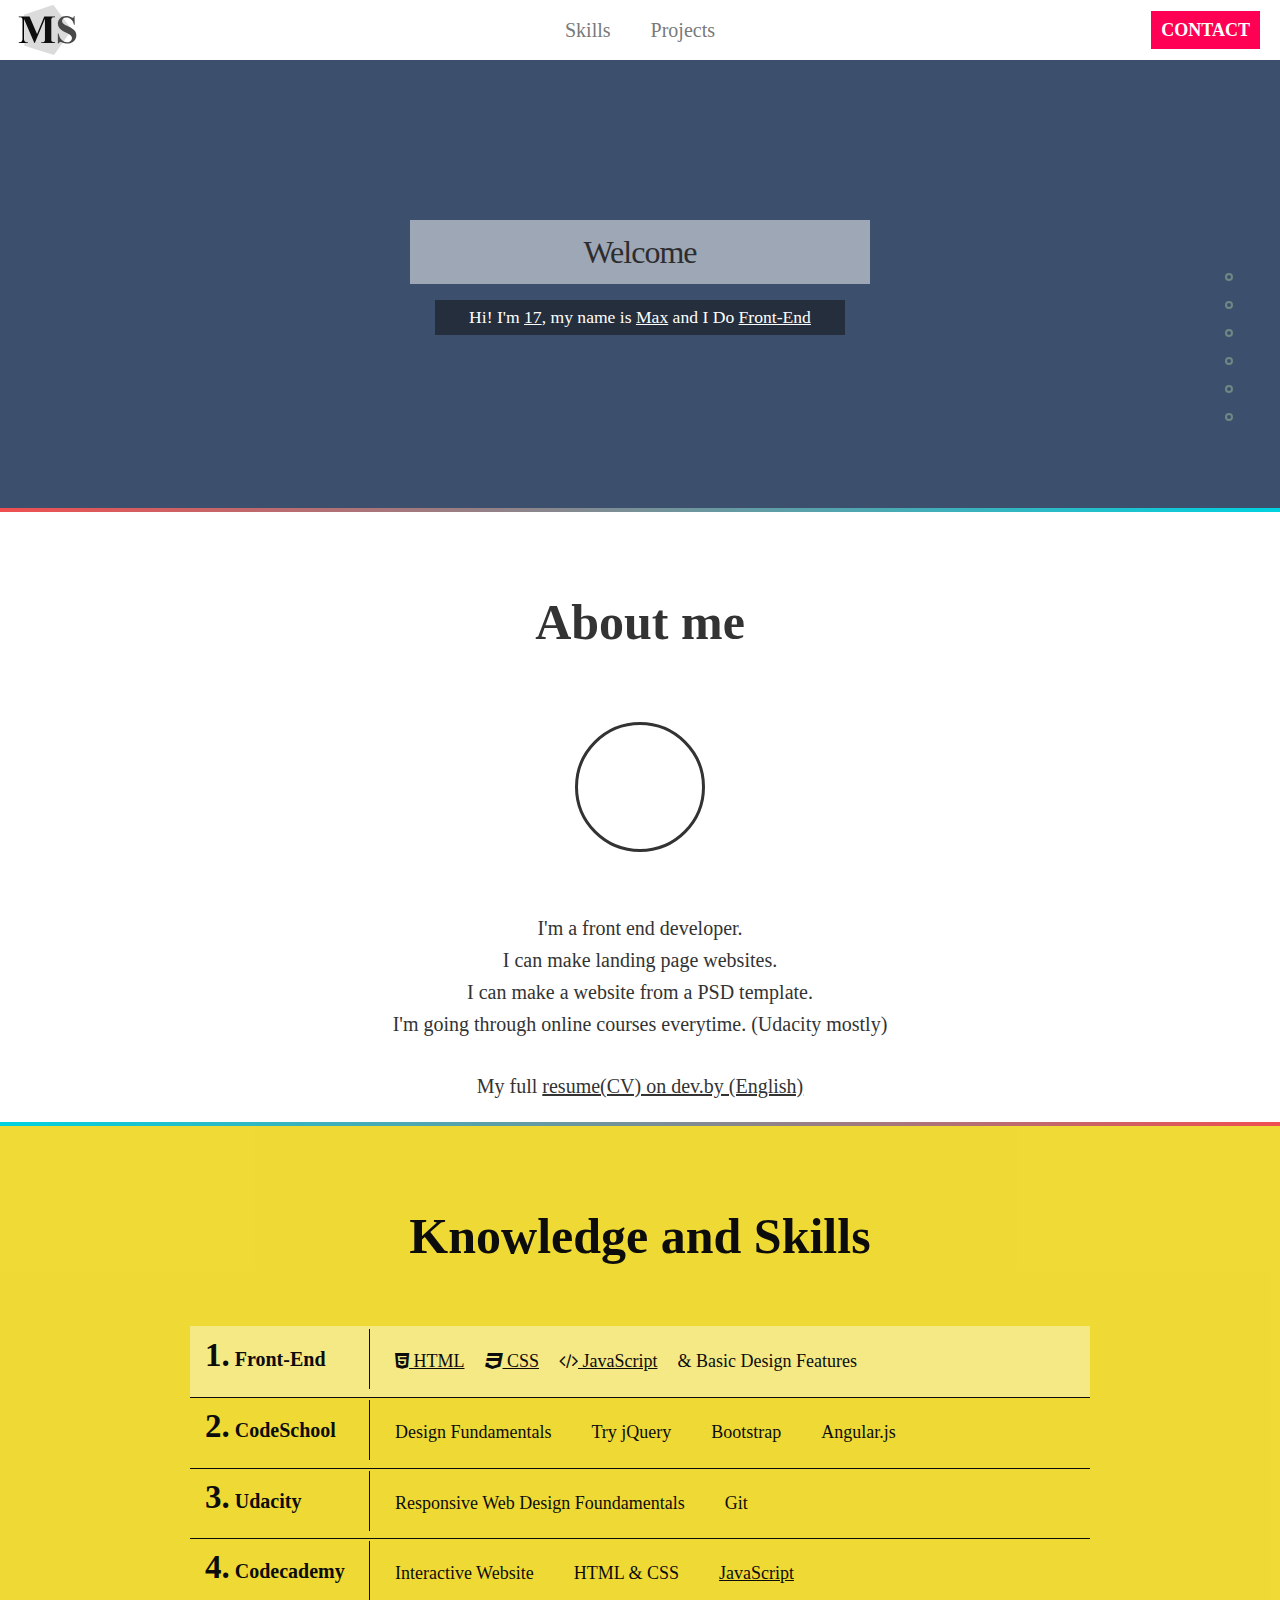
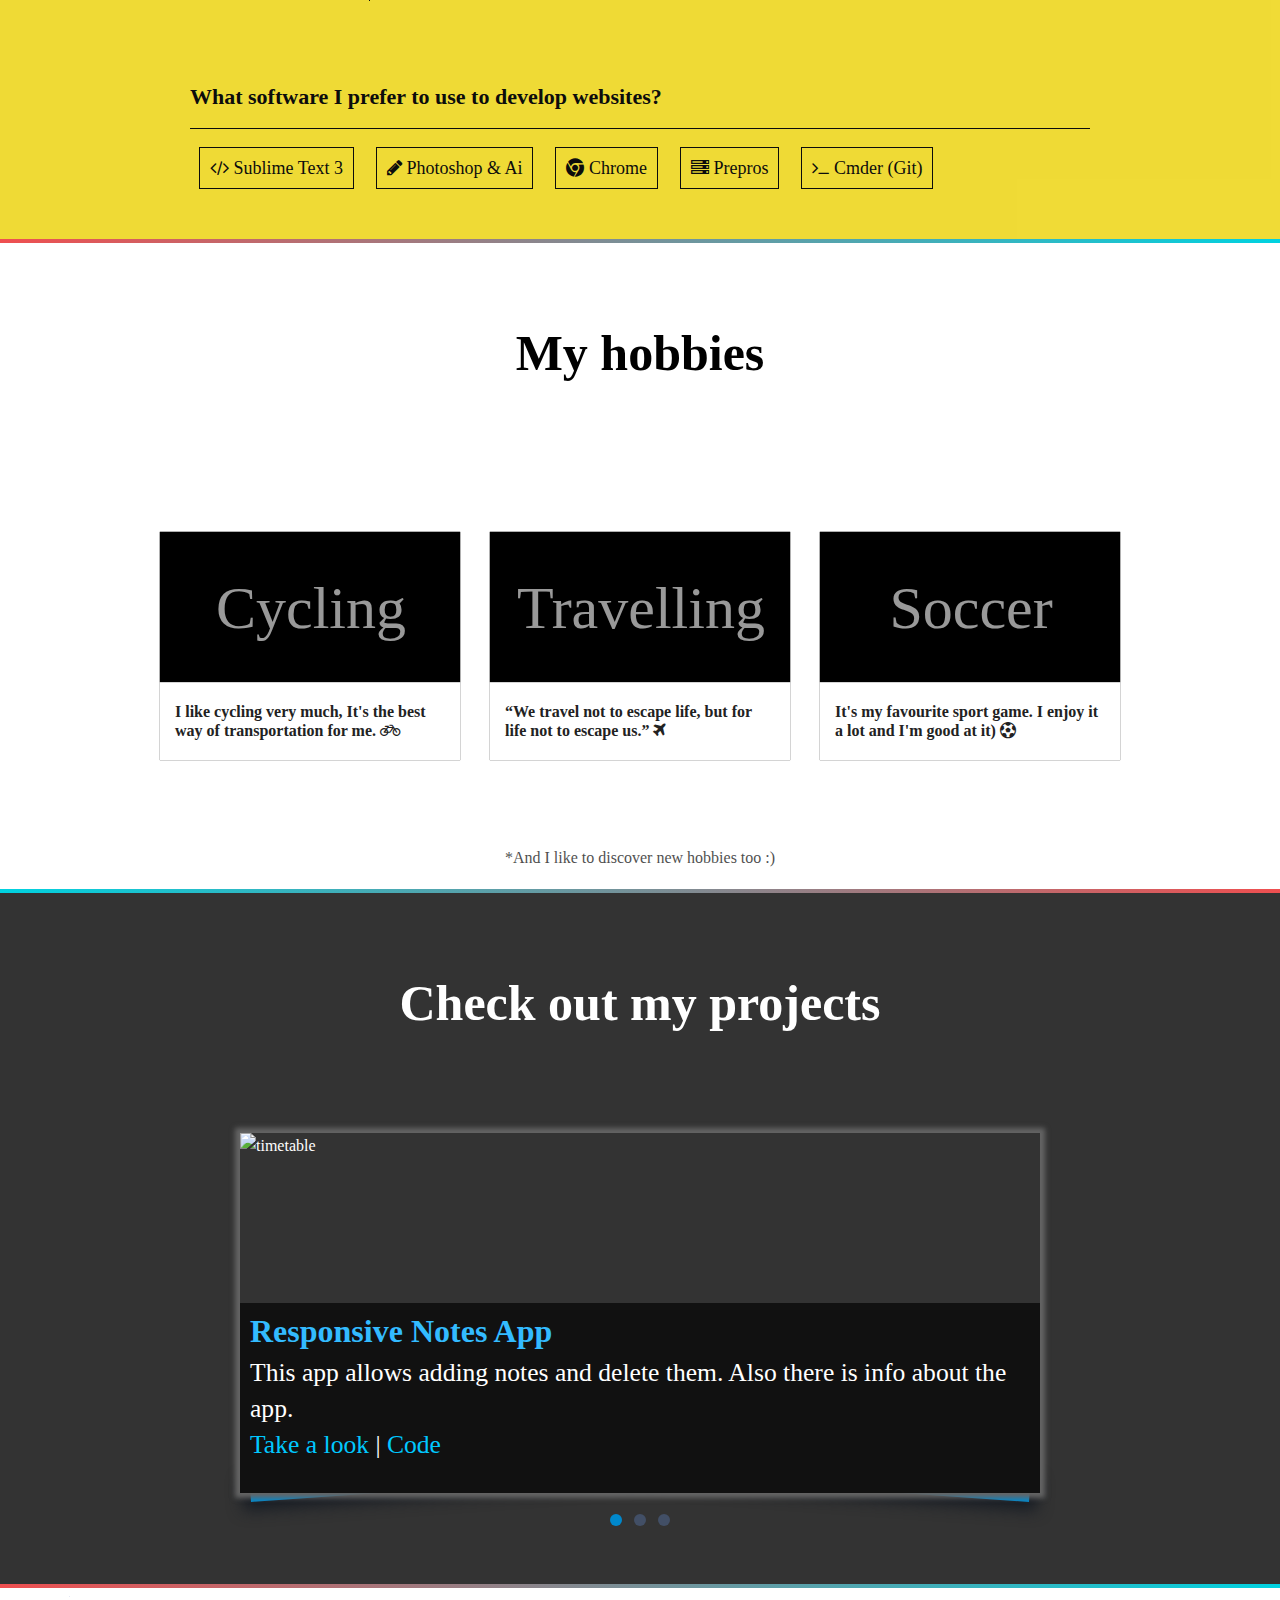
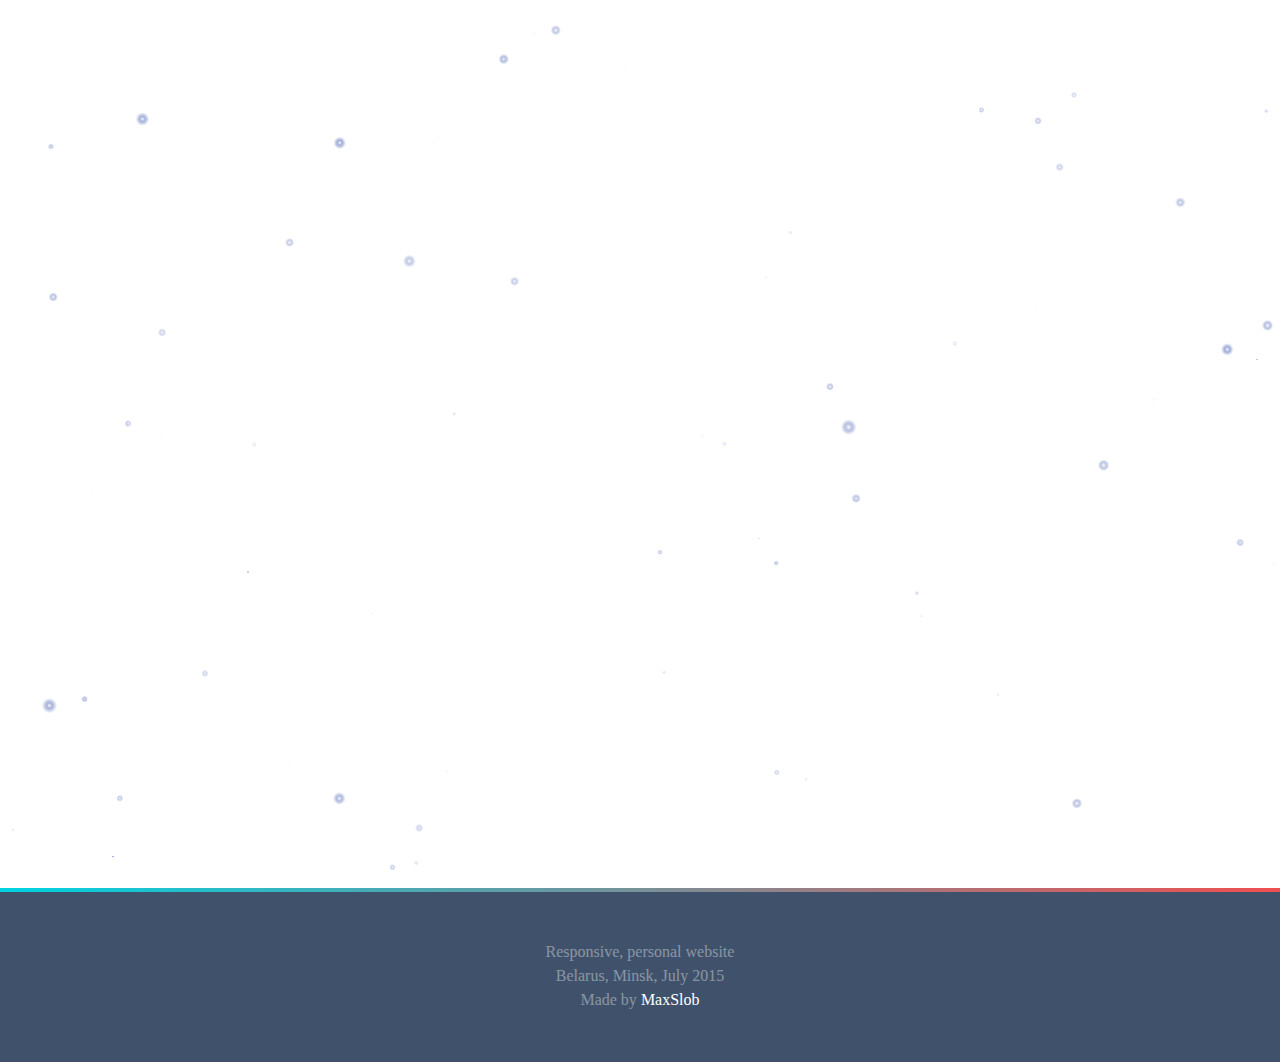
==== commit 05ecd6db: "Contact & Header redesign" ====
--- a/index.html
+++ b/index.html
@@ -114,53 +114,30 @@
   </div> -->
   <a id="home"></a>
   <main id="sb-site">
-    <header class="navigation">
+    <header>
       <div class="logo"></div>
       <div class="navigation-wrapper">
-        <a href="#" class="navigation-menu-button c-hamburger c-hamburger--htx" id="js-mobile-menu">
-          <span></span>
-        </a>
         <nav>
-          <ul id="js-navigation-menu" class="navigation-menu show">
-            <li class="nav-link">
+
+            <!-- <li class="nav-link">
               <a href="#about">About Me</a>
-            </li>
-            <li class="nav-link">
+            </li> -->
               <a href="#skills">Skills</a>
-            </li>
-            <li class="nav-link" >
+
+            <!-- <li class="nav-link" >
               <a href="#hobby">Hobbies</a>
-            </li>
-            <li class="nav-link" >
+            </li> -->
+
               <a href="#proj">Projects</a>
-            </li>
-            <li class="nav-link" >
+
+            <!-- <li class="nav-link" >
               <a href="#">Blog</a>
-            </li>
-            <li class="nav-link">
-              <a href="#contact">Contact</a>
-            </li>
-          <!-- SUBMENUS
-          <li class="nav-link more"><a href="javascript:void(0)">More</a>
-            <ul class="submenu">
-              <li><a href="javascript:void(0)">Submenu Item</a></li>
-              <li><a href="javascript:void(0)">Another Item</a></li>
-              <li class="more"><a href="javascript:void(0)">Item with submenu</a>
-                <ul class="submenu">
-                  <li><a href="javascript:void(0)">Sub-submenu Item</a></li>
-                  <li><a href="javascript:void(0)">Another Item</a></li>
-                </ul>
-              </li>
-              <li class="more"><a href="javascript:void(0)">Another submenu</a>
-                <ul class="submenu">
-                  <li><a href="javascript:void(0)">Sub-submenu</a></li>
-                  <li><a href="javascript:void(0)">An Item</a></li>
-                </ul>
-              </li>
-            </ul>
-          </li>-->
-          </ul>
+            </li> -->
         </nav>
+        <div class="header-right">
+            <a href="#contact" class="fa fa-envelope"></a>
+            <a href="#contact" class="hidden">Contact</a>
+          </div>
       </div>
     </header>
 
@@ -186,14 +163,12 @@
 
       <div class="about-container par">
         <ul>
-          <li style=" font-size: 23px"><strong>Hello, let me introduce myself:</strong></li>
-          <li>My main specialization is Front-End Developer.</li>
-          <li>I'm currently learning Angular.js, SVG and Design.</li>
-          <li>I also constantly improve my skills (JS, CSS)</li>
-          <li>I'm ready for learning new frameworks or whatever.</li>
-          <li>Take a look at my <a id="CV" href="https://dev.by/users/maxslob/resumes/77643?resume_type=record">resume(CV) on dev.by</a></li>
-          <li>I can work flexible hours.</li>
-          <li class="about-node">*So, <a href="#contact">contact</a> me if you want to <span>offer</span> something or just give an <span>advice</span> or <span>info</span> or whatever. I'm always waiting for <span>your e-mails</span>.</li>
+          <li>I'm a front end developer.</li>
+          <li>I can make landing page websites.</li>
+          <li>I can make a website from a PSD template.</li>
+          <li>I'm going through online courses everytime. (Udacity mostly)</li>
+          <li style="margin-top: 30px">My full <a id="CV" href="https://dev.by/users/maxslob/resumes/77643?resume_type=record">resume(CV) on dev.by (English)</a></li>
+          <!-- <li class="about-node">*So, <a href="#contact">contact</a> me if you want to <span>offer</span> something or just give an <span>advice</span> or <span>info</span> or whatever. I'm always waiting for <span>your e-mails</span>.</li> -->
         </ul>
       </div>
     </div>
@@ -220,7 +195,7 @@
                 <h5 class="hide"> SASS</h5>
               </div>
               <div class="skills-item caption1"><i class="fa fa-code"></i> JavaScript 
-                <h5 class="hide hide-js">jQuery, AJAX <br>*Angular.js<br>
+                <h5 class="hide hide-js">jQuery, AJAX <br>Angular.js<br>
                                  *CoffeeScript
                 </h5>
               </div>
@@ -241,7 +216,7 @@
                 <a href="https://www.codeschool.com/courses/blasting-off-with-bootstrap" target="blank">Bootstrap</a>
               </div>
               <div class="skills-item">
-                <a href="https://www.codeschool.com/courses/shaping-up-with-angular-js" target="blank">Angular.js (50%)</a>
+                <a href="https://www.codeschool.com/courses/shaping-up-with-angular-js" target="blank">Angular.js</a>
               </div>
             </div>
 
@@ -273,7 +248,7 @@
                   <h5 class="hide">
                     <a href="https://www.codecademy.com/en/tracks/jquery" target="blank">jQuery</a>
                     <br>
-                    <a href="https://www.codecademy.com/ru/courses/learn-angularjs" target="blank">Angular (50%)</a> 
+                    <a href="https://www.codecademy.com/ru/courses/learn-angularjs" target="blank">Angular</a> 
                   </h5>
               </div>
               <div class="skills-item">
@@ -322,7 +297,7 @@
             </div>
           </div>
           <h5 class="par">
-            I very like cycling, I'm riding every day to the college, I have already rode all over the Minsk. <i class="fa fa-bicycle"></i>
+            I like cycling very much, It's the best way of transportation for me. <i class="fa fa-bicycle"></i>
           </h5>
         </article>
 
@@ -333,7 +308,7 @@
             </div>
           </div>
           <h5>
-            That's just cool, you know, to see different cultures, ways of life, work, entertainment. <i class="fa fa-plane"></i>
+            “We travel not to escape life, but for life not to escape us.” <i class="fa fa-plane"></i>
           </h5>
         </article>
 
@@ -344,7 +319,7 @@
           </div>
         </div>
         <h5>
-          Soccer is my favourite sport game. I'm one of the best players in my class. <i class="fa fa-futbol-o"></i>
+          It's my favourite sport game. I enjoy it a lot and I'm good at it) <i class="fa fa-futbol-o"></i>
         </h5>
         </article>
       </div>
@@ -357,13 +332,17 @@
     <div class="hero-seven">
       <span class="head">Check out my projects</span>
       <section id="slider" class="container par">
-        <ul style="background-image: linear-gradient(135deg, #333, white, #333)" class="slider-wrapper">
+        <ul class="slider-wrapper">
           <li class="current-slide">
-            <img src="http://i.imgur.com/0WiTQFS.jpg" style="height: 100%;" title="Codepen Profile" alt="codepen">
-            <div class="caption">
-              <h2 class="slider-title">CodePen Profile</h2>
-              <p>Have a look to my projects that's hosted there. <br>Check out my <a href="http://codepen.io/maxslob/" target="blank">Profile</a></p>
-            </div>
+            <img src="http://i.imgur.com/SekwlLal.png" title="Timetable" alt="timetable">
+              <div class="caption">
+                <h2 class="slider-title">Responsive Notes App</h2>
+                  <p>
+                      This app allows adding notes and delete them. Also there is info about the app.<br>
+                      <a href="http://notes.maxslob.website">Take a look </a>
+                      | <a href="https://github.com/maxslob/personal-website/tree/master/notes">Code</a>
+                  </p>
+              </div>
           </li>
           <li>
             <img src="http://i.imgur.com/txJaZW9l.png" title="Timetable" alt="timetable">
@@ -377,15 +356,11 @@
               </div>
           </li>
           <li>
-            <img src="http://i.imgur.com/SekwlLal.png" title="Timetable" alt="timetable">
-              <div class="caption">
-                <h2 class="slider-title">Responsive Notes App</h2>
-                  <p><br>
-                      This app allows adding notes and delete them. Also there is info about the app.<br>
-                      <a href="http://notes.maxslob.website">Take a look </a>
-                      | <a href="https://github.com/maxslob/personal-website/tree/master/notes">Code</a>
-                  </p>
-              </div>
+            <img src="http://i.imgur.com/0WiTQFS.jpg" style="height: 100%;" title="Codepen Profile" alt="codepen">
+            <div class="caption">
+              <h2 class="slider-title">CodePen Profile</h2>
+              <p>Take a look at my projects. <br><a href="http://codepen.io/maxslob/" target="blank">Link</a></p>
+            </div>
           </li>
         </ul>
      <!--  <li>
@@ -430,80 +405,31 @@
     <a id="contact"></a>
       <div class="contact">
         <span class="contact-head">Contact & Info</span>
-          <!-- <a class="btn par" href="mailto:maxsslob@gmail.com?subject=Hey%20Max,%20I%20have%20a%20message%20for%20you!"> -->              
-            <!-- <div class="contact-1 conta"><a href="https://www.vk.com/slobmax" target="blank">VK</a></div>
-            <div class="contact-2 conta"><a href="https://www.facebook.com/slobmax" target="blank">Facebook</a></div>
-            <div class="contact-4 conta"><a href="skype:slobmax">Skype</a></div>
-            <div class="contact-4 conta"><a href="http://github.com/maxslob">GitHub</a></div>
-            <div class="contact-3 conta"><a href="http://linkedin.com/in/maxslob" target="blank">LinkedIn</a></div>
-            <div class="contact-4 conta"><a href="http://instagram.com/max.slob">Instagram</a></div>
-                   -->
-        <div class="contact-container">
-          <div class="left"> 
-            <h3>There are many ways to communicate.</h3>
-            <div class="msg">
-              <span>If you enjoyed all the stuff above, I would like to reseive something from you. It can be anything: message, advice or offer.</span>
-            </div>
-            <div class="field">
-              <div>
-                The best way to contact me is through e-mail.<br>
-                <a class="btn" href="mailto:maxsslob@gmail.com">CLICK TO SEND <i class="fa fa-envelope-o"></i></a>
-              </div>
-            </div>
-            <div class="field">
-              <div>
-                Also you can send me a message through Skype.<br>
-                <a class="btn btn-s" href="skype:slobmax"><i class="fa fa-skype"></i> slobmax</a>
-              </div>
-            </div>
-            <div class="field">
-              <div>
-                Finally, you can communicate with me through:<br>
-                  <ol>
-                    <li><span style="color: blue">TeamSpeak</span></li>
-                    <li><span style="color: #00940C">Hangouts</span></li>
-                    <li><span style="color: #008EBD">Telegram</span></li>
-                    <li><span style="color: #660049">Viber</span></li>
-                    <li><span style="color: #FF230F">Whatewer</span></li>
-                  </ol>
-              </div>
-            </div>
-          </div>
-          <div class="right"> 
-            <h3>Few ways to get more info about me.</h3>
-            <div class="msg">
-              <span>Here is some resources to explore, if you're interested.</span>
-            </div>
-            <div class="field">
-              <div>
-                  First is my GitHub account where you can find the <span style="text-decoration: underline">sourse of that website</span>.<br>
-                <a class="btn" href="https://github.com/maxslob/personal-website"><i class="fa fa-github-alt"></i> GitHub</a>
-              </div>
-            </div>
-            <div class="field">
-              <div>
-                  Sometimes i do amateur photographs on my nexus 5's camera.<br>
-                <a class="btn" href="http://instagram.com/max.slob"><i class="fa fa-camera"></i> Instagram</a>
-              </div>
-            </div>
-            <div class="field">
-              <div>
-                  Check out my codepen profile. There is a bit of my small projects.<br>
-                <a class="btn" href="http://codepen.io/maxslob"><i class="fa fa-codepen"></i> Codepen</a>
-              </div>
-            </div>
-            <div class="field">
-              <div>
-                  Lastly my LinkedIn profile.<br>
-                <a class="btn" href="http://linkedin.com/in/maxslob"><i class="fa fa-linkedin-square"></i> LinkedIn</a>
-              </div>
-            </div>
-          </div>
-          <div class="bottom">
-            <span>Thank you for your time!</span>
-          </div>
-        </div>
-      </div>
+        <canvas id="pixie"></canvas>
+          <div class="container">
+              <div class="element">
+               <a href="mailto:maxsslob@gmail.com">
+                <i class="fa fa-envelope-o"></i>
+                </a>
+              </div>
+              <div class="element">
+               <a href="skype:slobmax">
+                <i class="fa fa-skype"></i>
+               </a>
+              </div>
+              <div class="element">
+                <a href="https://github.com/maxslob/personal-website">
+                  <i class="fa fa-github-alt"></i>
+                </a>
+              </div>
+              <div class="element par">
+                <a href="http://instagram.com/max.slob">
+                  <i class="fa fa-instagram"></i>
+                </a>
+              </div>
+          </div>
+          
+      </div> <!-- Contact End -->
 
     <div class="bottom-border"> </div>
 
--- a/assets/css/main.css
+++ b/assets/css/main.css
@@ -1 +1 @@
-﻿html{box-sizing:border-box}*,*::after,*::before{box-sizing:inherit}/*! normalize.css v3.0.2 | MIT License | git.io/normalize */html{font-family:sans-serif;-ms-text-size-adjust:100%;-webkit-text-size-adjust:100%}body{margin:0}article,aside,details,figcaption,figure,footer,header,hgroup,main,menu,nav,section,summary{display:block}audio,canvas,progress,video{display:inline-block;vertical-align:baseline}audio:not([controls]){display:none;height:0}[hidden],template{display:none}a{background-color:transparent}a:active,a:hover{outline:0}abbr[title]{border-bottom:1px dotted}b,strong{font-weight:bold}dfn{font-style:italic}h1{font-size:2em;margin:0.67em 0}mark{background:#ff0;color:#000}small{font-size:80%}sub,sup{font-size:75%;line-height:0;position:relative;vertical-align:baseline}sup{top:-0.5em}sub{bottom:-0.25em}img{border:0}svg:not(:root){overflow:hidden}figure{margin:1em 40px}hr{-moz-box-sizing:content-box;box-sizing:content-box;height:0}pre{overflow:auto}code,kbd,pre,samp{font-family:monospace, monospace;font-size:1em}button,input,optgroup,select,textarea{color:inherit;font:inherit;margin:0}button{overflow:visible}button,select{text-transform:none}button,html input[type="button"],input[type="reset"],input[type="submit"]{-webkit-appearance:button;cursor:pointer}button[disabled],html input[disabled]{cursor:default}button::-moz-focus-inner,input::-moz-focus-inner{border:0;padding:0}input{line-height:normal}input[type="checkbox"],input[type="radio"]{box-sizing:border-box;padding:0}input[type="number"]::-webkit-inner-spin-button,input[type="number"]::-webkit-outer-spin-button{height:auto}input[type="search"]{-webkit-appearance:textfield;-moz-box-sizing:content-box;-webkit-box-sizing:content-box;box-sizing:content-box}input[type="search"]::-webkit-search-cancel-button,input[type="search"]::-webkit-search-decoration{-webkit-appearance:none}fieldset{border:1px solid #c0c0c0;margin:0 2px;padding:0.35em 0.625em 0.75em}legend{border:0;padding:0}textarea{overflow:auto}optgroup{font-weight:bold}table{border-collapse:collapse;border-spacing:0}td,th{padding:0}button,input[type="button"],input[type="reset"],input[type="submit"],button{-webkit-appearance:none;-moz-appearance:none;-ms-appearance:none;-o-appearance:none;appearance:none;-webkit-font-smoothing:antialiased;background-color:#477dca;border-radius:3px;border:none;color:#fff;cursor:pointer;display:inline-block;font-family:"Helvetica Neue","Helvetica","Roboto","Arial",sans-serif;font-size:1em;font-weight:600;line-height:1;padding:0.75em 1em;text-decoration:none;user-select:none;vertical-align:middle;white-space:nowrap}button:hover,button:focus,input[type="button"]:hover,input[type="button"]:focus,input[type="reset"]:hover,input[type="reset"]:focus,input[type="submit"]:hover,input[type="submit"]:focus,button:hover,button:focus{background-color:#2c5999;color:#fff}button:disabled,input[type="button"]:disabled,input[type="reset"]:disabled,input[type="submit"]:disabled,button:disabled{cursor:not-allowed;opacity:0.5}fieldset{background-color:#f7f7f7;border:1px solid #ddd;margin:0 0 0.75em;padding:1.5em}input,label,select{display:block;font-family:"Helvetica Neue","Helvetica","Roboto","Arial",sans-serif;font-size:1em}label{font-weight:600;margin-bottom:0.375em}label.required::after{content:"*"}label abbr{display:none}input[type="color"],input[type="date"],input[type="datetime"],input[type="datetime-local"],input[type="email"],input[type="month"],input[type="number"],input[type="password"],input[type="search"],input[type="tel"],input[type="text"],input[type="time"],input[type="url"],input[type="week"],input:not([type]),textarea,select[multiple=multiple],textarea{background-color:#fff;border:1px solid #ddd;border-radius:3px;box-shadow:inset 0 1px 3px rgba(0,0,0,0.06);box-sizing:border-box;font-family:"Helvetica Neue","Helvetica","Roboto","Arial",sans-serif;font-size:1em;margin-bottom:0.75em;padding:0.5em;transition:border-color;width:90%}input[type="color"]:hover,input[type="date"]:hover,input[type="datetime"]:hover,input[type="datetime-local"]:hover,input[type="email"]:hover,input[type="month"]:hover,input[type="number"]:hover,input[type="password"]:hover,input[type="search"]:hover,input[type="tel"]:hover,input[type="text"]:hover,input[type="time"]:hover,input[type="url"]:hover,input[type="week"]:hover,input:not([type]):hover,textarea:hover,select[multiple=multiple]:hover,textarea:hover{border-color:#c4c4c4}input[type="color"]:focus,input[type="date"]:focus,input[type="datetime"]:focus,input[type="datetime-local"]:focus,input[type="email"]:focus,input[type="month"]:focus,input[type="number"]:focus,input[type="password"]:focus,input[type="search"]:focus,input[type="tel"]:focus,input[type="text"]:focus,input[type="time"]:focus,input[type="url"]:focus,input[type="week"]:focus,input:not([type]):focus,textarea:focus,select[multiple=multiple]:focus,textarea:focus{border-color:#477dca;box-shadow:inset 0 1px 3px rgba(0,0,0,0.06),0 0 5px rgba(55,112,192,0.7);outline:none}textarea{resize:vertical}input[type="search"]{-webkit-appearance:none;-moz-appearance:none;-ms-appearance:none;-o-appearance:none;appearance:none}input[type="checkbox"],input[type="radio"]{display:inline;margin-right:0.375em}input[type="file"]{padding-bottom:0.75em;width:90%}select{margin-bottom:1.5em;max-width:100%;width:auto}ul,ol{list-style-type:none;margin:0;padding:0}dl{margin-bottom:0.75em}dl dt{font-weight:bold;margin-top:0.75em}dl dd{margin:0}table{-webkit-font-feature-settings:"kern","liga","tnum";-moz-font-feature-settings:"kern","liga","tnum";-ms-font-feature-settings:"kern","liga","tnum";font-feature-settings:"kern","liga","tnum";border-collapse:collapse;margin:0.75em 0;table-layout:fixed;width:100%}th{border-bottom:1px solid #b7b7b7;font-weight:600;padding:0.75em 0;text-align:left}td{border-bottom:1px solid #ddd;padding:0.75em 0}tr,td,th{vertical-align:middle}body{-webkit-font-feature-settings:"kern","liga","pnum";-moz-font-feature-settings:"kern","liga","pnum";-ms-font-feature-settings:"kern","liga","pnum";font-feature-settings:"kern","liga","pnum";-webkit-font-smoothing:antialiased;color:#333;font-family:"Helvetica Neue","Helvetica","Roboto","Arial",sans-serif;font-size:1em;line-height:1.5}h1,h2,h3,h4,h5,h6{font-family:"Helvetica Neue","Helvetica","Roboto","Arial",sans-serif;font-size:1em;line-height:1.2;margin:0 0 0.75em}p{margin:0 0 0.75em}a{color:#477dca;text-decoration:none;transition:color 0.1s linear}a:active,a:focus,a:hover{color:#2c5999}a:active,a:focus{outline:none}hr{border-bottom:1px solid #ddd;border-left:none;border-right:none;border-top:none;margin:1.5em 0}img,picture{margin:0;max-width:100%}@font-face{font-family:'Fira Sans';font-style:normal;font-weight:400;src:local("Fira Sans"),local("FiraSans-Regular"),url(http://fonts.gstatic.com/s/firasans/v5/EjsrzDkQUQCDwsBtLpcVQZBw1xU1rKptJj_0jans920.woff2) format("woff2");unicode-range:U0-0FF,U131,U152-153,U2C 6,U2DA,U2DC,U2000-206F,U2074,U20AC,U2212,U2215,UE0FF,UEFFD,UF000}@font-face{font-family:'Fira Sans';font-style:normal;font-weight:700;src:local("Fira Sans Bold"),local("FiraSans-Bold"),url(http://fonts.gstatic.com/s/firasans/v5/DugPdSljmOTocZOR2CItOhampu5_7CjHW5spxoeN3Vs.woff2) format("woff2");unicode-range:U0-0FF,U131,U152-153,U2C 6,U2DA,U2DC,U2000-206F,U2074,U20AC,U2212,U2215,UE0FF,UEFFD,UF000}@font-face{font-family:'Fira Mono';font-style:normal;font-weight:400;src:local("Fira Mono"),local("FiraMono"),url(http://fonts.gstatic.com/s/firamono/v3/SlRWfq1zeqXiYWAN-lnG-pBw1xU1rKptJj_0jans920.woff2) format("woff2");unicode-range:U0-0FF,U131,U152-153,U2C 6,U2DA,U2DC,U2000-206F,U2074,U20AC,U2212,U2215,UE0FF,UEFFD,UF000}body{background-color:white;line-height:1.6;font-family:'Raleway', sans-serif;color:white;-webkit-font-smoothing:antialiased;-webkit-text-size-adjust:100%}::selection{background:#82c4f8}::-moz-selection{background:#82c4f8}img::selection{background:transparent}img::-moz-selection{background:transparent}a{color:#00c8ff;text-decoration:none}a:hover,a:focus{color:#008cb3}.gigantic,.huge,.large,.bigger,.big,h1,h2,h3,h4,h5,h6{color:#222;font-weight:bold}.gigantic{font-size:110px;line-height:1.09;letter-spacing:-2px}.huge,h1{font-size:68px;line-height:1.05;letter-spacing:-1px}.large,h2{font-size:42px;line-height:1.14}.bigger,h3{font-size:26px;line-height:1.38}.big,h4{font-size:22px;line-height:1.38}.small,small{font-size:10px;line-height:1.2}p{margin:0 0 20px 0}em{font-style:italic}strong{font-weight:bold}hr{border:solid #ddd;border-width:1px 0 0;clear:both;margin:10px 0 30px;height:0}header.navigation{background-color:#fbfbfb;border-bottom:1px solid #e2e2e2;min-height:60px;width:100%;z-index:999;text-align:center}header.navigation .navigation-wrapper{max-width:68em;margin-left:auto;margin-right:auto;position:relative}header.navigation .navigation-wrapper::after{clear:both;content:"";display:table}header.navigation .navigation-wrapper::after{clear:both;content:"";display:table}header.navigation .navigation-menu-button{color:rgba(0,0,0,0.5);display:block;float:right;font-weight:800;line-height:60px;margin:0;padding-right:1em;text-transform:uppercase;-webkit-appearance:none}@media screen and (min-width: 53.75em){header.navigation .navigation-menu-button{display:none}}header.navigation .navigation-menu-button:focus,header.navigation .navigation-menu-button:hover{color:rgba(0,0,0,0.9)}header.navigation nav{width:100%;text-align:center;min-height:60px}@media screen and (min-width: 53.75em){header.navigation nav{float:left}}header.navigation ul.navigation-menu{-webkit-transform-style:preserve-3d;clear:both;display:none;margin:0 auto;overflow:visible;padding:0;width:100%}header.navigation ul.navigation-menu.show{display:block}@media screen and (min-width: 53.75em){header.navigation ul.navigation-menu{display:inline;margin:0;padding:0}}header.navigation ul li.nav-link{font-weight:bold;background:#fbfbfb;display:block;line-height:60px;overflow:hidden;padding:0 0.8em;text-align:right;width:100%}@media screen and (min-width: 53.75em){header.navigation ul li.nav-link{background:transparent;display:inline;line-height:60px;text-decoration:none;width:auto}}header.navigation ul li.nav-link a{color:rgba(0,0,0,0.5);display:inline-block;font-weight:bold;text-decoration:none;transition:all 0.11s cubic-bezier(0.33, 0.06, 1, 0)}header.navigation ul li.nav-link a:focus,header.navigation ul li.nav-link a:hover{color:rgba(0,0,0,0.9)}header.navigation .active-nav-item a{border-bottom:1px solid rgba(255,255,255,0.5);padding-bottom:3px}header.navigation li.more.nav-link{padding-right:0}@media screen and (min-width: 53.75em){header.navigation li.more.nav-link{padding-right:1em}}header.navigation li.more.nav-link>ul>li:first-child a{padding-top:1em}header.navigation li.more.nav-link a{margin-right:1em}header.navigation li.more.nav-link>a{padding-right:0.6em}header.navigation li.more.nav-link>a:after{position:absolute;top:auto;right:-0.4em;bottom:auto;left:auto;content:'\25BE';color:rgba(0,0,0,0.5)}header.navigation li.more{overflow:visible;padding-right:0}header.navigation li.more a{padding-right:0.8em}header.navigation li.more>a{padding-right:1.6em;position:relative}@media screen and (min-width: 53.75em){header.navigation li.more>a{margin-right:1em}}header.navigation li.more>a:after{content:'›';font-size:1.2em;position:absolute;right:0.5em}header.navigation li.more:focus>.submenu,header.navigation li.more:hover>.submenu{display:block}@media screen and (min-width: 53.75em){header.navigation li.more{padding-right:0.8em;position:relative}}header.navigation ul.submenu{display:none;padding-left:0}@media screen and (min-width: 53.75em){header.navigation ul.submenu{left:-1em;position:absolute;top:1.5em}}@media screen and (min-width: 53.75em){header.navigation ul.submenu .submenu{left:11.8em;top:0}}header.navigation ul.submenu li{display:block;padding-right:0}@media screen and (min-width: 53.75em){header.navigation ul.submenu li{line-height:46.15385px}header.navigation ul.submenu li:first-child>a{border-top-left-radius:3px;border-top-right-radius:3px}header.navigation ul.submenu li:last-child>a{border-bottom-left-radius:3px;border-bottom-right-radius:3px;padding-bottom:0.7em}}header.navigation ul.submenu li a{background-color:#f3f3f3;display:inline-block;text-align:right;width:100%}@media screen and (min-width: 53.75em){header.navigation ul.submenu li a{background-color:#fbfbfb;padding-left:1em;text-align:left;width:12em}}header.navigation .navigation-tools{background:#505050;clear:both;display:block;height:60px}@media screen and (min-width: 53.75em){header.navigation .navigation-tools{background:transparent;clear:none;float:right}}.c-hamburger{opacity:.8;display:block;position:relative;overflow:hidden;margin:0;padding:0;width:48px;height:48px;top:5px;right:5px;font-size:0;text-indent:-9999px;appearance:none;box-shadow:none;border-radius:none;border:none;cursor:pointer;transition:background 0.3s}.c-hamburger:focus{outline:none;background-color:white}.c-hamburger span{display:block;position:absolute;top:22px;left:9px;right:9px;height:4px;background:black}.c-hamburger span::before,.c-hamburger span::after{position:absolute;display:block;left:0;width:100%;height:4px;background-color:black;content:""}.c-hamburger span::before{top:-10px}.c-hamburger span::after{bottom:-10px}.c-hamburger--htx:hover{background-color:white}.c-hamburger--htx{background-color:white}.c-hamburger--htx span{transition:background 0s 0.3s}.c-hamburger--htx span::before,.c-hamburger--htx span::after{transition-duration:0.3s,0.3s;transition-delay:0.3s,0s}.c-hamburger--htx span::before{transition-property:top, transform}.c-hamburger--htx span::after{transition-property:bottom, transform}.c-hamburger--htx.is-active{background-color:white}.c-hamburger--htx.is-active span{background:none}.c-hamburger--htx.is-active span::before{top:0;transform:rotate(45deg)}.c-hamburger--htx.is-active span::after{bottom:0;transform:rotate(-45deg)}.c-hamburger--htx.is-active span::before,.c-hamburger--htx.is-active span::after{transition-delay:0s,0.3s}.c-hamburger{margin-top:6px;margin-right:-15px}.hero{opacity:.95;font-family:Raleway;background:url("http://i.imgur.com/K3bTAsg.jpg");background:url("http://i.imgur.com/K3bTAsg.jpg");background-color:#324766;background-position:top;background-repeat:no-repeat;background-attachment:fixed;background-size:cover;padding-bottom:5.5em}.hero .hero-inner{max-width:68em;margin-left:auto;margin-right:auto;color:white;margin:auto;padding:2em;text-align:center}.hero .hero-inner::after{clear:both;content:"";display:table}.hero .hero-inner::after{clear:both;content:"";display:table}.hero .hero-inner .hero-copy{text-align:center;width:100%}.hero .hero-inner .hero-copy h1{font-family:Raleway;background-color:rgba(255,255,255,0.5);font-size:2.2em;line-height:2em;margin-top:4em;margin-bottom:0.5em;margin-right:auto;margin-left:auto;font-weight:bold}@media screen and (min-width: 53.75em){.hero .hero-inner .hero-copy h1{font-size:2em;line-height:2em;font-weight:500;width:45%}}.hero .hero-inner .hero-copy h2{color:white;font-family:Raleway;background-color:rgba(0,0,0,0.5);font-weight:300;font-size:0.9em;line-height:2em;margin:0 auto 3em auto}.hero .hero-inner .hero-copy h2 span{text-decoration:underline}@media screen and (min-width: 53.75em){.hero .hero-inner .hero-copy h2{font-size:1.1em;max-width:40%;line-height:2em}}.hero-second{opacity:.95;background-color:#efd92b;padding-bottom:3.5em}.hero-third{background-color:#FFF;color:black;padding-bottom:5.5em}.hero-four{background-color:white;padding-bottom:5.5em}.contact{opacity:.95;background:url("https://static.pexels.com/photos/3367/landmark-bridge-metal-architecture-large.jpg");background:url("https://static.pexels.com/photos/3367/landmark-bridge-metal-architecture-large.jpg");background-color:#324766;background-position:top;background-repeat:no-repeat;background-attachment:fixed;background-size:cover;padding-bottom:5.5em}.footer{z-index:9999999;background:#40526b;padding:3em 1.618em;width:100%}.footer p{color:rgba(255,255,255,0.4);font-size:1em;line-height:1.5em;margin:auto;max-width:35em;text-align:center}.maxslob{color:white;transition:color 0.3s ease}.maxslob:hover{color:white}.slide-center-out{text-decoration:none;display:inline-block;color:white;cursor:default}.slide-center-out:after{content:'';display:block;height:2px;width:0;background:transparent;transition:width 0.5s ease,background-color 0.5s ease;-webkit-transition:width 0.5s ease,background-color 0.5s ease;-moz-transition:width 0.5s ease,background-color 0.5s ease;margin:auto}.slide-center-out:hover:after{width:100%;background:white}.footer1{position:relative;bottom:0;left:-200px}.sliding-panel-content{position:fixed;top:0px;right:auto;bottom:0px;left:0px;height:100%;width:290px;-webkit-transform:translateX(-290px);-moz-transform:translateX(-290px);-ms-transform:translateX(-290px);-o-transform:translateX(-290px);transform:translateX(-290px);-webkit-transition:all 0.25s linear;-moz-transition:all 0.25s linear;transition:all 0.25s linear;background:#404040;z-index:1;overflow-y:auto;z-index:999999}.sliding-panel-content ul{padding:0;margin:0}.sliding-panel-content li{list-style:none}.sliding-panel-content li a{border-bottom:1px solid #333;color:#fff;display:block;font-weight:bold;padding:2em;text-decoration:none}.sliding-panel-content li a:hover{background-color:#477dca;color:#fff}.sliding-panel-content.is-visible{-webkit-transform:translateX(0);-moz-transform:translateX(0);-ms-transform:translateX(0);-o-transform:translateX(0);transform:translateX(0)}.sliding-panel-fade-screen{position:fixed;top:0px;right:0px;bottom:0px;left:0px;-webkit-transition:all 0.15s ease-out 0s;-moz-transition:all 0.15s ease-out 0s;transition:all 0.15s ease-out 0s;background:black;opacity:0;visibility:hidden;z-index:999998}.sliding-panel-fade-screen.is-visible{opacity:0.4;visibility:visible}.sliding-panel-button:hover{display:inline}.slider-close{background-color:#ff4f45;cursor:pointer;text-align:center;box-shadow:0px 0px 0px 2px gray}.sliding-panel-content::-webkit-scrollbar{width:0.3em}.sliding-panel-content::-webkit-scrollbar-track{-webkit-box-shadow:inset 0 0 6px rgba(0,0,0,0.3)}.sliding-panel-content::-webkit-scrollbar-thumb{background-color:darkgrey;outline:1px solid slategrey}.sliding-panel-content1{position:fixed;top:0px;right:0px;bottom:0px;left:auto;height:100%;width:290px;-webkit-transform:translateX(320px);-moz-transform:translateX(320px);-ms-transform:translateX(320px);-o-transform:translateX(320px);transform:translateX(320px);-webkit-transition:all 0.4s ease-in-out;-moz-transition:all 0.4s ease-in-out;transition:all 0.4s ease-in-out;background:#404040;z-index:999999;overflow-y:hidden}.sliding-panel-content1 ul{padding:0;margin:0}.sliding-panel-content1 li{list-style:none}.sliding-panel-content1 li a{border-bottom:1px solid #333;color:#fff;display:block;font-weight:bold;padding:2em;text-decoration:none}.sliding-panel-content1 li a:focus{background-color:#4d4d4d}.sliding-panel-content1 li a:hover{background-color:#477dca;color:#fff}.sliding-panel-content1.is-visible{-webkit-transform:translateX(0);-moz-transform:translateX(0);-ms-transform:translateX(0);-o-transform:translateX(0);transform:translateX(0)}.sliding-panel-fade-screen1{position:fixed;top:0px;right:0px;bottom:0px;left:0px;-webkit-transition:all 0.15s ease-out 0s;-moz-transition:all 0.15s ease-out 0s;transition:all 0.15s ease-out 0s;background:black;opacity:.1;visibility:hidden;z-index:1}.sliding-panel-fade-screen1.is-visible{opacity:0.4;visibility:visible}.slider-close1{background-color:#ff4f45;cursor:pointer;text-align:center;box-shadow:0px 0px 0px 2px gray}.contact1{text-align:center;padding:20px 0px}.contact1 span{text-decoration:underline}.email-cntnr{height:100%;text-align:center}.email{margin:0 auto;height:100px;width:100px;background:url(http://www.ekahau.com/userData/ekahau/wifi-design/icons/email-icon-white.png) no-repeat;background-size:cover;text-align:center}.cntc-info{text-align:center;font-size:1.05em;margin-bottom:50px}.cntc-info span a{padding:3px;border:none;color:#40a6ff}.cntc-em{color:#ffa19c}.vk{margin:0 auto;height:90px;width:90px;background:url(http://static.wixstatic.com/media/c84163_dc8a442bed604d28bd14c3fb9b0c7224.png_srz_p_55_55_75_22_0.50_1.20_0.00_png_srz) no-repeat;background-size:cover;text-align:center;margin-bottom:9px}.skills-main{height:100%;width:100%;margin:0 auto;color:black}.skills-main section{width:900px;height:inherit;margin:0 auto;margin-top:60px}.skills-main section .skills-row:nth-child(1){background-color:rgba(255,255,255,0.4)}.skills-main section .skills-row:nth-child(4){box-shadow:none}.skills-main section .skills-row{display:flex;box-shadow:0 1px 0 0px black}.skills-main section .skills-row .skills-item:nth-child(1){margin-left:20px}.skills-main section .skills-row .caption1:nth-child(1){margin-left:20px}.skills-main section .skills-row .skills-item{margin-top:21px;margin-bottom:21px;margin-left:10px;font-size:18px;padding:0 5px;width:inherit;cursor:default}.skills-main section .skills-row .skills-item a{color:black;padding:10px}.skills-main section .skills-row .skills-item a:hover{text-decoration:none;color:#4d4d4d}.skills-main section .skills-row header{border-right:1px solid black;width:180px;font-weight:bold;font-size:20px;margin:3px 0}.skills-main section .skills-row header .num{text-align:left;margin-left:15px;font-size:33px}.skills-main .dev-stuff{width:900px;height:inherit;margin:0 auto;margin-top:60px}.skills-main .dev-stuff header{font-family:Raleway;font-size:22px;padding:10px 0;margin:25px 0;font-weight:bold;border-bottom:1px solid black}.skills-main .dev-stuff div{font-family:Raleway;font-size:18px;display:inline;flex-direction:row;margin:auto 10px;padding:10px;color:black;box-shadow:0 0 0 1px black}.caption1{text-decoration:underline}.caption1:hover{text-decoration:none}.caption1:hover .hide{opacity:1;z-index:1}.hide{font-family:Raleway;z-index:-1;opacity:0;position:absolute;width:200px;line-height:2em;text-align:center;background-color:rgba(255,255,255,0.9);transition:opacity 0.2s ease;box-shadow:0 0 2px 0 rgba(255,255,255,0.99)}.hide h5 a{color:white}.show{display:block}.page-header{display:block;text-align:center;font-weight:bold;font-size:30px;position:relative;padding:70px 0 0px 0;text-align:center;margin:0 20px}@media screen and (min-width: 40em){.page-header{font-size:50px}}@media screen and (max-width: 900px){.caption1{text-decoration:none}.skills-main{width:60%}.skills-main .page-header span{font-size:35px}.skills-main section{width:100%;display:block;margin:0 auto;padding:0}.skills-main section .skills-row{display:flex;flex-wrap:wrap;flex-direction:column;margin:0;padding:0;box-shadow:none}.skills-main section .skills-row header{border-right:none;margin-top:40px;padding-bottom:10px;width:100%;font-size:30px}.skills-main section .skills-row header span{text-decoration:none;margin-right:20px}.skills-main section .skills-row .skills-item{list-style-type:circle;position:relative;left:-30px;font-weight:bold;text-align:center;font-size:22px;margin:0;border:none;margin-left:20px;border-bottom:none}.skills-main section .skills-row .skills-item a{text-decoration:none}.skills-main .dev-stuff{width:100%}.skills-main .dev-stuff div{line-height:3em;margin:auto 5px}.hide{opacity:1;width:50px;text-align:center;box-shadow:none;width:inherit;font-weight:400;height:inherit;background-color:rgba(0,0,0,1e-005);position:relative;line-height:1em}}@media screen and (min-width: 450px) and (max-width: 700px){.skills-main{width:90%}}@media screen and (max-width: 450px){.skills-main{width:95%}}@media screen and (min-width: 900px){.hide-js{padding:13px}}.bottom-border{position:relative;bottom:0px;height:4px;background:-moz-linear-gradient(left, #00D2E0 0%, #EF4F50 100%);background:-webkit-linear-gradient(left, #00D2E0 0%, #EF4F50 100%);background:-o-linear-gradient(left, #00D2E0 0%, #EF4F50 100%);background:-ms-linear-gradient(left, #00D2E0 0%, #EF4F50 100%);background:linear-gradient(to right, #00D2E0 0%, #EF4F50 100%)}.bottom-border-sec{position:relative;top:0px;height:4px;background:-moz-linear-gradient(left, #EF4F50 0%, #00D2E0 100%);background:-webkit-linear-gradient(left, #EF4F50 0%, #00D2E0 100%);background:-o-linear-gradient(left, #EF4F50 0%, #00D2E0 100%);background:-ms-linear-gradient(left, #EF4F50 0%, #00D2E0 100%);background:linear-gradient(to right, #EF4F50 0%, #00D2E0 100%)}.hero-four .head{color:#333333;font-size:30px}@media screen and (min-width: 40em){.hero-four .head{font-size:50px}}.hero-four main{display:flex;justify-content:center;align-items:center;flex-wrap:wrap;padding-bottom:50px;margin:0 60px}@media screen and (min-width: 40em){.hero-four main{margin:0 60px}}@media screen and (min-width: 53.75em){.hero-four main{margin:0 0px}}.hero-four main ul .img{background:url(http://imgh.us/check65.svg) no-repeat;width:20px;height:20px;margin-left:-25px;position:relative;top:20px}.hero-four main ul li{color:black;font-size:115%}.hero-third .hobbies-main{display:flex;width:100%;justify-content:center;flex-wrap:wrap}.hero-third .hobbies-main article{width:300px;color:black;margin:39px 15px 15px 15px;transition:all 0.1s ease;box-shadow:0px 0px 1px 0px black}.hero-third .hobbies-main article div{background-color:black}.hero-third .hobbies-main article h5{margin:20px 15px;font-family:Raleway}.hero-third .hobbies-main article .box{display:flex;justify-content:center;align-items:center;height:150px;width:300px;box-shadow:0 0 1px black;-webkit-text-fill-color:transparent}.hero-third .hobbies-main article .box span{font-size:60px;text-shadow:1px 1px rgba(255,255,255,0.6);cursor:default;text-decoration:none}.hobbies-ps{text-align:center;width:100%;display:block;opacity:.7;position:relative;top:70px}.box1{background-color:black;background:url(http://i.imgur.com/EWnUsie.jpg) 50% 50% no-repeat;background-size:cover}.box2{background:url(http://i.imgur.com/KzdWLB9.jpg) 40% 50% no-repeat;background-size:cover}.box3{background:url(http://i.imgur.com/gH1xUL9.jpg) 20% 50% no-repeat}.hero-third .hobbies-main article:hover{padding-top:10px;box-shadow:0px 0px 5px 2px black}.hero-third .hobbies-main article:hover .box>span{text-shadow:1px 1px rgba(255,255,255,0.99);font-weight:bold}.hero-third .hobbies-main article:hover .box{opacity:.85}.hero-five{color:#333333}.hero-five .about-container{text-align:center;display:flex;justify-content:center;font-family:Raleway;font-size:15px;margin:0px 30px 20px 30px}@media screen and (min-width: 40em){.hero-five .about-container{font-size:20px}}.hero-five .about-container div span{text-decoration:none;color:#FF4136}#d2{height:150px;width:180px;display:flex;justify-content:center;align-items:center;position:relative;bottom:50px;margin:0 auto}.circ-panel{background:url(https://pp.vk.me/c625827/v625827378/1da3/sTzZI3UAab8.jpg) 0% 0% no-repeat;background-size:cover;width:130px;height:130px;border-radius:65px;border:3px solid;-webkit-animation:rainbow 10s infinite linear}@-webkit-keyframes rainbow{0%{border:#B83D3D}14%{border:#B6C144}28%{border:#40BF57}43%{border:#44C1C1}57%{border:#4046BF}72%{border:#BC44C1}86%{border:#BF4097}100%{border:#B83D3D}}#about-node{font-size:26px;text-align:center;display:block;margin-bottom:20px}#about-node a{color:#cd0f04}#about-node a:hover{color:#333333}.about-node{font-size:0.8em;position:relative;bottom:-20px;opacity:.8;margin-bottom:5px;margin-top:20px}.contact .contact-container{background-color:rgba(255,255,255,0.85);width:80%;margin:0 auto;height:530px}.contact .contact-container .left{float:left;border-right:1px solid #333}.contact .contact-container .left .field ol{list-style-position:inside;list-style-type:decimal}.contact .contact-container .right{float:right;border-left:1px solid #333}.contact .contact-container h3{font-family:Raleway;text-align:center;margin-top:15px;padding-bottom:15px;box-shadow:0 2px 0 0 #333}.contact .contact-container .bottom{float:right;width:100%;text-align:center;background-color:#f35;height:25px}.contact .contact-container .bottom span{color:white}.contact .contact-container .left,.contact .contact-container .right{width:50%;height:inherit;transition:background-color 0.18s ease-in-out}.contact .contact-container .left:hover,.contact .contact-container .right:hover{background-color:rgba(255,255,255,0.5)}.msg,.field{width:90%;margin:0 auto;color:black;text-decoration:none;font-weight:bold}.field{margin-top:20px;font-weight:400}.btn,.btn-s{display:block;margin:0 auto;width:90%;height:40px;border-radius:10px;margin-top:10px;background-color:rgba(0,0,0,0.5);text-align:center;font-size:24px;color:white}.btn:hover,.btn-s:hover{box-shadow:0 0 3px 3px rgba(0,170,255,0.999);color:white}.contact-head{font-weight:bold;font-size:40px;position:relative;top:10px;padding:0px 0 0px 0;display:block;width:inherit;text-align:center;margin:0 20px;margin-bottom:50px}@media screen and (min-width: 40em){.contact-head{font-size:60px;padding:0px 0 0px 0;top:10px;margin-bottom:60px}}@media screen and (min-width: 930px) and (max-width: 1350px){.contact .contact-container{background-color:rgba(255,255,255,0.85);width:90%;margin:0 auto;height:500px}.contact .contact-container .left{float:left;border-right:1px solid #333}.contact .contact-container .left .field ol{list-style-position:inside;list-style-type:decimal}.contact .contact-container .right{float:right;border-left:1px solid #333}.contact .contact-container h3{font-family:Raleway;text-align:center;margin-top:15px;padding-bottom:15px;box-shadow:0 2px 0 0 #333}.contact .contact-container .bottom{float:right;width:100%;text-align:center;background-color:#f35;height:25px}.contact .contact-container .bottom span{color:white}.contact .contact-container .left,.contact .contact-container .right{width:50%;height:inherit;transition:background-color 0.18s ease-in-out}.contact .contact-container .left:hover,.contact .contact-container .right:hover{background-color:rgba(255,255,255,0.5)}.msg,.field{width:90%;margin:0 auto;color:black;text-decoration:none;font-weight:bold}}@media screen and (min-width: 870px) and (max-width: 930px){.contact .contact-container{background-color:rgba(255,255,255,0.85);width:95%;margin:0 auto;height:500px}.contact .contact-container .left{float:left;border-right:1px solid #333}.contact .contact-container .left .field ol{list-style-position:inside;list-style-type:decimal}.contact .contact-container .right{float:right;border-left:1px solid #333}.contact .contact-container h3{font-family:Raleway;text-align:center;margin-top:15px;padding-bottom:15px;box-shadow:0 2px 0 0 #333}.contact .contact-container .bottom{float:right;width:100%;text-align:center;background-color:#f35;height:25px}.contact .contact-container .bottom span{color:white}.contact .contact-container .left,.contact .contact-container .right{width:50%;height:inherit;transition:background-color 0.18s ease-in-out}.contact .contact-container .left:hover,.contact .contact-container .right:hover{background-color:rgba(255,255,255,0.5)}.msg,.field{width:90%;margin:0 auto;color:black;text-decoration:none;font-weight:bold}}@media screen and (max-width: 870px){.contact .contact-container{background-color:transparent;width:95%;margin:0 auto;height:500px}.contact .contact-container .left{width:90%;margin:0 auto;background-color:rgba(255,255,255,0.85);float:none;border-right:none;height:570px}.contact .contact-container .left:hover{background-color:rgba(255,255,255,0.85)}.contact .contact-container .right{margin:0px auto;margin-top:60px;width:90%;background-color:rgba(255,255,255,0.85);float:none;border-left:none;padding-bottom:0px;height:550px}.contact .contact-container .right:hover{background-color:rgba(255,255,255,0.85)}.contact .contact-container h3{margin-top:15px;padding-top:15px}.contact{padding-bottom:43em}.bottom{display:none}}@media screen and (min-width: 630px) and (max-width: 870px){.contact-container .left{height:570px}.contact-container .right{height:550px}}@media screen and (max-width: 630px){.contact{padding-bottom:52em}.contact .contact-container .left{height:620px}.contact .contact-container .right{height:650px}}@media screen and (max-width: 470px){.contact{padding-bottom:60em}.contact .contact-container .left{height:670px}.contact .contact-container .right{height:700px}}.hero-seven{color:#fff;background-image:-webkit-linear-gradient(90deg, #000, #4b5973 50%, #000);background-image:linear-gradient(90deg, #000, #4b5973 50%, #000)}.container{width:800px;margin:40px auto 0;position:relative;top:-50px}.slider-wrapper{z-index:500;position:relative;width:100%;height:360px;background:#FFF;border:5px solid #4b5973;overflow:hidden}.slider-wrapper li{display:none}.slider-wrapper .current-slide{display:block}.slider-shadow{width:100%;height:15px;position:relative}.slider-shadow:after,.slider-shadow:before{content:'';position:absolute;background:#08c;height:100%;width:50%;left:10px;top:-20px;-webkit-transform:rotate(-4deg);-ms-transform:rotate(-4deg);-o-transform:rotate(-4deg);transform:rotate(-4deg);-webkit-box-shadow:0 0 15px 8px #171c24;box-shadow:0 0 15px 8px #171c24}.slider-shadow:before{right:10px;left:auto;-webkit-transform:rotate(4deg);-ms-transform:rotate(4deg);-o-transform:rotate(4deg);transform:rotate(4deg)}.slider-wrapper img{position:absolute;width:100%;height:auto;top:0;left:0}.slider-wrapper .caption{position:absolute;bottom:0;left:0;background:rgba(0,0,0,0.65);width:100%;padding:10px;color:#FFF;-webkit-transform:translateY(0);-ms-transform:translateY(0);-o-transform:translateY(0);transform:translateY(0);opacity:1;-webkit-transition:all 0.4s ease;-o-transition:all 0.4s ease;transition:all 0.4s ease}.slider-wrapper li:hover .caption{-webkit-transform:translateY(0);-ms-transform:translateY(0);-o-transform:translateY(0);transform:translateY(0);opacity:1}@media screen and (max-width: 825px){.slider-wrapper .caption{-webkit-transform:translateY(0);-ms-transform:translateY(0);-o-transform:translateY(0);transform:translateY(0);opacity:1}}.slider-wrapper h2{color:#3bf;font-size:2em;font-weight:bold;margin-bottom:6px;font-family:Raleway}.slider-wrapper p{font-size:1.6em;font-weight:300;line-height:1.4em;font-family:Raleway}.control-buttons{margin-top:0;text-align:center;font-family:Raleway}.control-buttons li{cursor:pointer;display:inline-block;background:#424f66;text-indent:-99999px;height:40px;width:40px;margin:0 6px;-webkit-border-radius:50%;-moz-border-radius:50%;border-radius:50%;margin-top:0;padding-top:0}@media screen and (min-width: 40em){.control-buttons li{height:12px;width:12px}}.control-buttons li.active{background:#08c}@media only screen and (max-width: 825px){.container{width:90%}.slider-wrapper{height:260px}}@media only screen and (max-width: 535px){.container{padding:5px;width:100%;margin:40px 0 0 0;font-size:0.7em}.slider-wrapper{height:200px}}@media only screen and (max-width: 410px){.container{padding:5px;width:100%;margin:40px 0 0 0;font-size:0.5em}}body::-webkit-scrollbar{width:0.9em}body::-webkit-scrollbar-track{-webkit-box-shadow:inset 0 0 6px rgba(0,0,0,0.3);opacity:.4}body::-webkit-scrollbar-thumb{background-color:#40a6ff;opacity:.4}h1,article{font-family:roboto}h1 span,article span{text-decoration:underline}h1{font-weight:400;font-family:roboto, serif}p{font-size:1em}*{box-sizing:border-box}.margin-top{margin-top:30px}.head{display:inline-block;font-weight:bold;font-size:30px;padding:70px 0;padding-bottom:100px;display:block;width:inherit;text-align:center;margin:0 20px}@media screen and (min-width: 40em){.head{font-size:50px}}.head2{color:#333333;display:inline-block;font-weight:bold;font-size:30px;padding:70px 0;display:block;width:inherit;text-align:center;margin:0 20px;margin-bottom:0;padding-bottom:0}@media screen and (min-width: 40em){.head2{font-size:50px}}.ajax{text-align:center;padding:10px}.ajax a{color:black;cursor:default}.ajax a:hover,.ajax a:focus,.ajax a:active{color:#FF4136}.ajax:hover>a{color:#FF4136}.isLoading{display:none;height:50px;width:50px;position:relative;left:48%;margin:0 0 5px 0;background:url(/triangle.svg) no-repeat}#CV{color:#333;text-decoration:underline}#CV:hover,#CV:active,#CV:focus{text-decoration:none}.node{font-family:Raleway;position:fixed;width:100%;display:block;margin-left:auto;margin-right:auto;z-index:94912941294;background-color:rgba(0,0,0,0.7);bottom:0px}.node section{width:60%;margin:0 auto}.node h5{font-family:Raleway;color:white;font-size:0.97em;position:relative;top:5px}.node h5:nth-child(2){margin-left:30px}.node h5:nth-child(3){margin-left:60px}.node h5 span{text-decoration:none;color:#ff82ff}*{font-family:Raleway}.close{position:fixed;bottom:15px;right:10px;font-size:30px;font-weight:bold;cursor:pointer;text-align:center;display:block;vertical-align:middle;box-shadow:0 0 0 3px #333}.close:hover{background-color:rgba(0,0,0,0.7)}.hidden{display:none}@media screen and (min-width: 1180px){.node section{width:585px;margin:0 auto}}@media screen and (min-width: 990px) and (max-width: 1180px){.node section{width:80%;margin:0 auto}}@media screen and (min-width: 890px) and (max-width: 990px){.node section{width:90%;margin:0 auto}}@media screen and (max-width: 890px){.node section{width:100%}}@media screen and (max-width: 790px){.node section{font-size:0.9em}.close{bottom:10px}}@media screen and (max-width: 712px){.node section{width:85%;margin-left:10px}.node h5:nth-child(2){margin-left:0px}.node h5:nth-child(3){margin-left:0px}.node .close{right:5px}}.vNav{position:fixed;top:30%;left:90%;width:50px;z-index:9999;list-style-type:none}.vNav ul{position:relative;padding:3px;padding-left:35%}.vNav ul li{position:relative;padding-bottom:20px;padding-left:35%;color:#718785}.vNav a{display:block;width:8px;height:8px;text-indent:-9999px;border-radius:50%;border:2px solid;border-color:#718785;text-decoration:none}.vNav a:hover{border-radius:50%;background-color:#718785;text-decoration:none}.vNav a.active{border-radius:50%;background-color:#40a6ff;text-decoration:none}.label{position:relative;top:-300%;left:-400%;width:100%;text-align:right;font-size:1.1em;color:#718785;display:none}#about{position:relative;top:29px}#skills{position:relative;top:35px}#hobby{position:relative;top:0px}#proj{position:relative;top:20px}#contact{position:relative;top:14px}#loader{z-index:99999999999;display:block;position:fixed;top:0;left:0;width:100%;height:100%;background:url([data-uri]) 50% 50% no-repeat #00d4ff}.logo{background:url("/logo.svg") 50% 50% no-repeat;background-size:contain;position:absolute;width:100px;height:60px}
+html{box-sizing:border-box}*,*::after,*::before{box-sizing:inherit}/*! normalize.css v3.0.2 | MIT License | git.io/normalize */html{font-family:sans-serif;-ms-text-size-adjust:100%;-webkit-text-size-adjust:100%}body{margin:0}article,aside,details,figcaption,figure,footer,header,hgroup,main,menu,nav,section,summary{display:block}audio,canvas,progress,video{display:inline-block;vertical-align:baseline}audio:not([controls]){display:none;height:0}[hidden],template{display:none}a{background-color:transparent}a:active,a:hover{outline:0}abbr[title]{border-bottom:1px dotted}b,strong{font-weight:bold}dfn{font-style:italic}h1{font-size:2em;margin:0.67em 0}mark{background:#ff0;color:#000}small{font-size:80%}sub,sup{font-size:75%;line-height:0;position:relative;vertical-align:baseline}sup{top:-0.5em}sub{bottom:-0.25em}img{border:0}svg:not(:root){overflow:hidden}figure{margin:1em 40px}hr{-moz-box-sizing:content-box;box-sizing:content-box;height:0}pre{overflow:auto}code,kbd,pre,samp{font-family:monospace, monospace;font-size:1em}button,input,optgroup,select,textarea{color:inherit;font:inherit;margin:0}button{overflow:visible}button,select{text-transform:none}button,html input[type="button"],input[type="reset"],input[type="submit"]{-webkit-appearance:button;cursor:pointer}button[disabled],html input[disabled]{cursor:default}button::-moz-focus-inner,input::-moz-focus-inner{border:0;padding:0}input{line-height:normal}input[type="checkbox"],input[type="radio"]{box-sizing:border-box;padding:0}input[type="number"]::-webkit-inner-spin-button,input[type="number"]::-webkit-outer-spin-button{height:auto}input[type="search"]{-webkit-appearance:textfield;-moz-box-sizing:content-box;-webkit-box-sizing:content-box;box-sizing:content-box}input[type="search"]::-webkit-search-cancel-button,input[type="search"]::-webkit-search-decoration{-webkit-appearance:none}fieldset{border:1px solid #c0c0c0;margin:0 2px;padding:0.35em 0.625em 0.75em}legend{border:0;padding:0}textarea{overflow:auto}optgroup{font-weight:bold}table{border-collapse:collapse;border-spacing:0}td,th{padding:0}button,input[type="button"],input[type="reset"],input[type="submit"],button{-webkit-appearance:none;-moz-appearance:none;-ms-appearance:none;-o-appearance:none;appearance:none;-webkit-font-smoothing:antialiased;background-color:#477dca;border-radius:3px;border:none;color:#fff;cursor:pointer;display:inline-block;font-family:"Helvetica Neue","Helvetica","Roboto","Arial",sans-serif;font-size:1em;font-weight:600;line-height:1;padding:0.75em 1em;text-decoration:none;user-select:none;vertical-align:middle;white-space:nowrap}button:hover,button:focus,input[type="button"]:hover,input[type="button"]:focus,input[type="reset"]:hover,input[type="reset"]:focus,input[type="submit"]:hover,input[type="submit"]:focus,button:hover,button:focus{background-color:#2c5999;color:#fff}button:disabled,input[type="button"]:disabled,input[type="reset"]:disabled,input[type="submit"]:disabled,button:disabled{cursor:not-allowed;opacity:0.5}fieldset{background-color:#f7f7f7;border:1px solid #ddd;margin:0 0 0.75em;padding:1.5em}input,label,select{display:block;font-family:"Helvetica Neue","Helvetica","Roboto","Arial",sans-serif;font-size:1em}label{font-weight:600;margin-bottom:0.375em}label.required::after{content:"*"}label abbr{display:none}input[type="color"],input[type="date"],input[type="datetime"],input[type="datetime-local"],input[type="email"],input[type="month"],input[type="number"],input[type="password"],input[type="search"],input[type="tel"],input[type="text"],input[type="time"],input[type="url"],input[type="week"],input:not([type]),textarea,select[multiple=multiple],textarea{background-color:#fff;border:1px solid #ddd;border-radius:3px;box-shadow:inset 0 1px 3px rgba(0,0,0,0.06);box-sizing:border-box;font-family:"Helvetica Neue","Helvetica","Roboto","Arial",sans-serif;font-size:1em;margin-bottom:0.75em;padding:0.5em;transition:border-color;width:90%}input[type="color"]:hover,input[type="date"]:hover,input[type="datetime"]:hover,input[type="datetime-local"]:hover,input[type="email"]:hover,input[type="month"]:hover,input[type="number"]:hover,input[type="password"]:hover,input[type="search"]:hover,input[type="tel"]:hover,input[type="text"]:hover,input[type="time"]:hover,input[type="url"]:hover,input[type="week"]:hover,input:not([type]):hover,textarea:hover,select[multiple=multiple]:hover,textarea:hover{border-color:#c4c4c4}input[type="color"]:focus,input[type="date"]:focus,input[type="datetime"]:focus,input[type="datetime-local"]:focus,input[type="email"]:focus,input[type="month"]:focus,input[type="number"]:focus,input[type="password"]:focus,input[type="search"]:focus,input[type="tel"]:focus,input[type="text"]:focus,input[type="time"]:focus,input[type="url"]:focus,input[type="week"]:focus,input:not([type]):focus,textarea:focus,select[multiple=multiple]:focus,textarea:focus{border-color:#477dca;box-shadow:inset 0 1px 3px rgba(0,0,0,0.06),0 0 5px rgba(55,112,192,0.7);outline:none}textarea{resize:vertical}input[type="search"]{-webkit-appearance:none;-moz-appearance:none;-ms-appearance:none;-o-appearance:none;appearance:none}input[type="checkbox"],input[type="radio"]{display:inline;margin-right:0.375em}input[type="file"]{padding-bottom:0.75em;width:90%}select{margin-bottom:1.5em;max-width:100%;width:auto}ul,ol{list-style-type:none;margin:0;padding:0}dl{margin-bottom:0.75em}dl dt{font-weight:bold;margin-top:0.75em}dl dd{margin:0}table{-webkit-font-feature-settings:"kern","liga","tnum";-moz-font-feature-settings:"kern","liga","tnum";-ms-font-feature-settings:"kern","liga","tnum";font-feature-settings:"kern","liga","tnum";border-collapse:collapse;margin:0.75em 0;table-layout:fixed;width:100%}th{border-bottom:1px solid #b7b7b7;font-weight:600;padding:0.75em 0;text-align:left}td{border-bottom:1px solid #ddd;padding:0.75em 0}tr,td,th{vertical-align:middle}body{-webkit-font-feature-settings:"kern","liga","pnum";-moz-font-feature-settings:"kern","liga","pnum";-ms-font-feature-settings:"kern","liga","pnum";font-feature-settings:"kern","liga","pnum";-webkit-font-smoothing:antialiased;color:#333;font-family:"Helvetica Neue","Helvetica","Roboto","Arial",sans-serif;font-size:1em;line-height:1.5}h1,h2,h3,h4,h5,h6{font-family:"Helvetica Neue","Helvetica","Roboto","Arial",sans-serif;font-size:1em;line-height:1.2;margin:0 0 0.75em}p{margin:0 0 0.75em}a{color:#477dca;text-decoration:none;transition:color 0.1s linear}a:active,a:focus,a:hover{color:#2c5999}a:active,a:focus{outline:none}hr{border-bottom:1px solid #ddd;border-left:none;border-right:none;border-top:none;margin:1.5em 0}img,picture{margin:0;max-width:100%}@font-face{font-family:'Fira Sans';font-style:normal;font-weight:400;src:local("Fira Sans"),local("FiraSans-Regular"),url(http://fonts.gstatic.com/s/firasans/v5/EjsrzDkQUQCDwsBtLpcVQZBw1xU1rKptJj_0jans920.woff2) format("woff2");unicode-range:U0-0FF,U131,U152-153,U2C 6,U2DA,U2DC,U2000-206F,U2074,U20AC,U2212,U2215,UE0FF,UEFFD,UF000}@font-face{font-family:'Fira Sans';font-style:normal;font-weight:700;src:local("Fira Sans Bold"),local("FiraSans-Bold"),url(http://fonts.gstatic.com/s/firasans/v5/DugPdSljmOTocZOR2CItOhampu5_7CjHW5spxoeN3Vs.woff2) format("woff2");unicode-range:U0-0FF,U131,U152-153,U2C 6,U2DA,U2DC,U2000-206F,U2074,U20AC,U2212,U2215,UE0FF,UEFFD,UF000}@font-face{font-family:'Fira Mono';font-style:normal;font-weight:400;src:local("Fira Mono"),local("FiraMono"),url(http://fonts.gstatic.com/s/firamono/v3/SlRWfq1zeqXiYWAN-lnG-pBw1xU1rKptJj_0jans920.woff2) format("woff2");unicode-range:U0-0FF,U131,U152-153,U2C 6,U2DA,U2DC,U2000-206F,U2074,U20AC,U2212,U2215,UE0FF,UEFFD,UF000}body{background-color:white;line-height:1.6;font-family:'Raleway', sans-serif;color:white;-webkit-font-smoothing:antialiased;-webkit-text-size-adjust:100%}::selection{background:#82c4f8}::-moz-selection{background:#82c4f8}img::selection{background:transparent}img::-moz-selection{background:transparent}a{color:#00c8ff;text-decoration:none}a:hover,a:focus{color:#008cb3}.gigantic,.huge,.large,.bigger,.big,h1,h2,h3,h4,h5,h6{color:#222;font-weight:bold}.gigantic{font-size:110px;line-height:1.09;letter-spacing:-2px}.huge,h1{font-size:68px;line-height:1.05;letter-spacing:-1px}.large,h2{font-size:42px;line-height:1.14}.bigger,h3{font-size:26px;line-height:1.38}.big,h4{font-size:22px;line-height:1.38}.small,small{font-size:10px;line-height:1.2}p{margin:0 0 20px 0}em{font-style:italic}strong{font-weight:bold}hr{border:solid #ddd;border-width:1px 0 0;clear:both;margin:10px 0 30px;height:0}header{height:60px}header .navigation-wrapper nav{display:flex;justify-content:center;align-items:center;height:60px}header .navigation-wrapper nav a:first-of-type{margin-right:20px}header .navigation-wrapper nav a{display:inline-block;font-size:20px;color:#797979;padding:5px 10px}header .navigation-wrapper nav a:hover,header .navigation-wrapper nav a:active{color:black}.header-right{position:absolute;right:20px;top:0px;height:60px;display:flex;justify-content:center;align-items:center}.header-right .hidden,.header-right .fa-envelope{display:block;font-size:18px;text-transform:uppercase;padding:5px 10px;color:#333;background-color:#f05;color:white;font-weight:bold}.header-right .hidden:hover,.header-right .fa-envelope:hover{border:2px solid #f05;background-color:#FFF;color:#333}.header-right .fa-envelope{display:none}.logo{background:url("/logo.svg") 50% 50% no-repeat;background-size:contain;position:absolute;width:100px;height:60px}@media screen and (max-width: 660px){.header-right .hidden{display:none}.header-right .fa-envelope{display:inline}header .navigation-wrapper nav a:first-of-type{margin-right:0px}.logo{width:70px;height:40px;top:10px;left:10px}}.hero{opacity:.95;font-family:Raleway;background:url("http://i.imgur.com/K3bTAsg.jpg");background:url("http://i.imgur.com/K3bTAsg.jpg");background-color:#324766;background-position:top;background-repeat:no-repeat;background-attachment:fixed;background-size:cover;padding-bottom:5.5em}.hero .hero-inner{max-width:68em;margin-left:auto;margin-right:auto;color:white;margin:auto;padding:2em;text-align:center}.hero .hero-inner::after{clear:both;content:"";display:table}.hero .hero-inner::after{clear:both;content:"";display:table}.hero .hero-inner .hero-copy{text-align:center;width:100%}.hero .hero-inner .hero-copy h1{font-family:Raleway;background-color:rgba(255,255,255,0.5);font-size:2.2em;line-height:2em;margin-top:4em;margin-bottom:0.5em;margin-right:auto;margin-left:auto;font-weight:bold}@media screen and (min-width: 53.75em){.hero .hero-inner .hero-copy h1{font-size:2em;line-height:2em;font-weight:500;width:45%}}.hero .hero-inner .hero-copy h2{color:white;font-family:Raleway;background-color:rgba(0,0,0,0.5);font-weight:300;font-size:0.9em;line-height:2em;margin:0 auto 3em auto}.hero .hero-inner .hero-copy h2 span{text-decoration:underline}@media screen and (min-width: 53.75em){.hero .hero-inner .hero-copy h2{font-size:1.1em;max-width:40%;line-height:2em}}.hero-second{opacity:.95;background-color:#efd92b;padding-bottom:3.5em}.hero-third{background-color:#FFF;color:black;padding-bottom:5.5em}.hero-four{background-color:white;padding-bottom:5.5em}.footer{z-index:9999999;background:#40526b;padding:3em 1.618em;width:100%}.footer p{color:rgba(255,255,255,0.4);font-size:1em;line-height:1.5em;margin:auto;max-width:35em;text-align:center}.maxslob{color:white;transition:color 0.3s ease}.maxslob:hover{color:white}.slide-center-out{text-decoration:none;display:inline-block;color:white;cursor:default}.slide-center-out:after{content:'';display:block;height:2px;width:0;background:transparent;transition:width 0.5s ease,background-color 0.5s ease;-webkit-transition:width 0.5s ease,background-color 0.5s ease;-moz-transition:width 0.5s ease,background-color 0.5s ease;margin:auto}.slide-center-out:hover:after{width:100%;background:white}.footer1{position:relative;bottom:0;left:-200px}.sliding-panel-content{position:fixed;top:0px;right:auto;bottom:0px;left:0px;height:100%;width:290px;-webkit-transform:translateX(-290px);-moz-transform:translateX(-290px);-ms-transform:translateX(-290px);-o-transform:translateX(-290px);transform:translateX(-290px);-webkit-transition:all 0.25s linear;-moz-transition:all 0.25s linear;transition:all 0.25s linear;background:#404040;z-index:1;overflow-y:auto;z-index:999999}.sliding-panel-content ul{padding:0;margin:0}.sliding-panel-content li{list-style:none}.sliding-panel-content li a{border-bottom:1px solid #333;color:#fff;display:block;font-weight:bold;padding:2em;text-decoration:none}.sliding-panel-content li a:hover{background-color:#477dca;color:#fff}.sliding-panel-content.is-visible{-webkit-transform:translateX(0);-moz-transform:translateX(0);-ms-transform:translateX(0);-o-transform:translateX(0);transform:translateX(0)}.sliding-panel-fade-screen{position:fixed;top:0px;right:0px;bottom:0px;left:0px;-webkit-transition:all 0.15s ease-out 0s;-moz-transition:all 0.15s ease-out 0s;transition:all 0.15s ease-out 0s;background:black;opacity:0;visibility:hidden;z-index:999998}.sliding-panel-fade-screen.is-visible{opacity:0.4;visibility:visible}.sliding-panel-button:hover{display:inline}.slider-close{background-color:#ff4f45;cursor:pointer;text-align:center;box-shadow:0px 0px 0px 2px gray}.sliding-panel-content::-webkit-scrollbar{width:0.3em}.sliding-panel-content::-webkit-scrollbar-track{-webkit-box-shadow:inset 0 0 6px rgba(0,0,0,0.3)}.sliding-panel-content::-webkit-scrollbar-thumb{background-color:darkgrey;outline:1px solid slategrey}.sliding-panel-content1{position:fixed;top:0px;right:0px;bottom:0px;left:auto;height:100%;width:290px;-webkit-transform:translateX(320px);-moz-transform:translateX(320px);-ms-transform:translateX(320px);-o-transform:translateX(320px);transform:translateX(320px);-webkit-transition:all 0.4s ease-in-out;-moz-transition:all 0.4s ease-in-out;transition:all 0.4s ease-in-out;background:#404040;z-index:999999;overflow-y:hidden}.sliding-panel-content1 ul{padding:0;margin:0}.sliding-panel-content1 li{list-style:none}.sliding-panel-content1 li a{border-bottom:1px solid #333;color:#fff;display:block;font-weight:bold;padding:2em;text-decoration:none}.sliding-panel-content1 li a:focus{background-color:#4d4d4d}.sliding-panel-content1 li a:hover{background-color:#477dca;color:#fff}.sliding-panel-content1.is-visible{-webkit-transform:translateX(0);-moz-transform:translateX(0);-ms-transform:translateX(0);-o-transform:translateX(0);transform:translateX(0)}.sliding-panel-fade-screen1{position:fixed;top:0px;right:0px;bottom:0px;left:0px;-webkit-transition:all 0.15s ease-out 0s;-moz-transition:all 0.15s ease-out 0s;transition:all 0.15s ease-out 0s;background:black;opacity:.1;visibility:hidden;z-index:1}.sliding-panel-fade-screen1.is-visible{opacity:0.4;visibility:visible}.slider-close1{background-color:#ff4f45;cursor:pointer;text-align:center;box-shadow:0px 0px 0px 2px gray}.contact1{text-align:center;padding:20px 0px}.contact1 span{text-decoration:underline}.email-cntnr{height:100%;text-align:center}.email{margin:0 auto;height:100px;width:100px;background:url(http://www.ekahau.com/userData/ekahau/wifi-design/icons/email-icon-white.png) no-repeat;background-size:cover;text-align:center}.cntc-info{text-align:center;font-size:1.05em;margin-bottom:50px}.cntc-info span a{padding:3px;border:none;color:#40a6ff}.cntc-em{color:#ffa19c}.vk{margin:0 auto;height:90px;width:90px;background:url(http://static.wixstatic.com/media/c84163_dc8a442bed604d28bd14c3fb9b0c7224.png_srz_p_55_55_75_22_0.50_1.20_0.00_png_srz) no-repeat;background-size:cover;text-align:center;margin-bottom:9px}.skills-main{height:100%;width:100%;margin:0 auto;color:black}.skills-main section{width:900px;height:inherit;margin:0 auto;margin-top:60px}.skills-main section .skills-row:nth-child(1){background-color:rgba(255,255,255,0.4)}.skills-main section .skills-row:nth-child(4){box-shadow:none}.skills-main section .skills-row{display:flex;box-shadow:0 1px 0 0px black}.skills-main section .skills-row .skills-item:nth-child(1){margin-left:20px}.skills-main section .skills-row .caption1:nth-child(1){margin-left:20px}.skills-main section .skills-row .skills-item{margin-top:21px;margin-bottom:21px;margin-left:10px;font-size:18px;padding:0 5px;width:inherit;cursor:default}.skills-main section .skills-row .skills-item a{color:black;padding:10px}.skills-main section .skills-row .skills-item a:hover{text-decoration:none;color:#4d4d4d}.skills-main section .skills-row header{border-right:1px solid black;width:180px;font-weight:bold;font-size:20px;margin:3px 0}.skills-main section .skills-row header .num{text-align:left;margin-left:15px;font-size:33px}.skills-main .dev-stuff{width:900px;height:inherit;margin:0 auto;margin-top:60px}.skills-main .dev-stuff header{font-family:Raleway;font-size:22px;padding:10px 0;margin:25px 0;font-weight:bold;border-bottom:1px solid black}.skills-main .dev-stuff div{font-family:Raleway;font-size:18px;display:inline;flex-direction:row;margin:auto 10px;padding:10px;color:black;box-shadow:0 0 0 1px black}.caption1{text-decoration:underline}.caption1:hover{text-decoration:none}.caption1:hover .hide{opacity:1;z-index:1}.hide{font-family:Raleway;z-index:-1;opacity:0;position:absolute;width:200px;line-height:2em;text-align:center;background-color:rgba(255,255,255,0.9);transition:opacity 0.2s ease;box-shadow:0 0 2px 0 rgba(255,255,255,0.99)}.hide h5 a{color:white}.show{display:block}.page-header{display:block;text-align:center;font-weight:bold;font-size:30px;position:relative;padding:70px 0 70px 0;text-align:center;margin:0 20px}@media screen and (min-width: 40em){.page-header{font-size:50px}}@media screen and (max-width: 900px){.caption1{text-decoration:none}.skills-main{width:60%}.skills-main .page-header span{font-size:35px}.skills-main section{width:100%;display:block;margin:0 auto;padding:0}.skills-main section .skills-row{display:flex;flex-wrap:wrap;flex-direction:column;margin:0;padding:0;box-shadow:none}.skills-main section .skills-row header{border-right:none;margin-top:40px;padding-bottom:10px;width:100%;font-size:30px}.skills-main section .skills-row header span{text-decoration:none;margin-right:20px}.skills-main section .skills-row .skills-item{list-style-type:circle;position:relative;left:-30px;font-weight:bold;text-align:center;font-size:22px;margin:0;border:none;margin-left:20px;border-bottom:none}.skills-main section .skills-row .skills-item a{text-decoration:none}.skills-main .dev-stuff{width:100%}.skills-main .dev-stuff div{line-height:3em;margin:auto 5px}.hide{opacity:1;width:50px;text-align:center;box-shadow:none;width:inherit;font-weight:400;height:inherit;background-color:rgba(0,0,0,1e-005);position:relative;line-height:1em}}@media screen and (min-width: 450px) and (max-width: 700px){.skills-main{width:90%}}@media screen and (max-width: 450px){.skills-main{width:95%}}@media screen and (min-width: 900px){.hide-js{padding:13px}}.bottom-border{position:relative;bottom:0px;height:4px;background:-moz-linear-gradient(left, #00D2E0 0%, #EF4F50 100%);background:-webkit-linear-gradient(left, #00D2E0 0%, #EF4F50 100%);background:-o-linear-gradient(left, #00D2E0 0%, #EF4F50 100%);background:-ms-linear-gradient(left, #00D2E0 0%, #EF4F50 100%);background:linear-gradient(to right, #00D2E0 0%, #EF4F50 100%)}.bottom-border-sec{position:relative;top:0px;height:4px;background:-moz-linear-gradient(left, #EF4F50 0%, #00D2E0 100%);background:-webkit-linear-gradient(left, #EF4F50 0%, #00D2E0 100%);background:-o-linear-gradient(left, #EF4F50 0%, #00D2E0 100%);background:-ms-linear-gradient(left, #EF4F50 0%, #00D2E0 100%);background:linear-gradient(to right, #EF4F50 0%, #00D2E0 100%)}.hero-four .head{color:#333333;font-size:30px}@media screen and (min-width: 40em){.hero-four .head{font-size:50px}}.hero-four main{display:flex;justify-content:center;align-items:center;flex-wrap:wrap;padding-bottom:50px;margin:0 60px}@media screen and (min-width: 40em){.hero-four main{margin:0 60px}}@media screen and (min-width: 53.75em){.hero-four main{margin:0 0px}}.hero-four main ul .img{background:url(http://imgh.us/check65.svg) no-repeat;width:20px;height:20px;margin-left:-25px;position:relative;top:20px}.hero-four main ul li{color:black;font-size:115%}.hero-third .hobbies-main{display:flex;width:100%;justify-content:center;flex-wrap:wrap}.hero-third .hobbies-main article{width:300px;color:black;margin:39px 15px 15px 15px;transition:all 0.1s ease;box-shadow:0px 0px 1px 0px black}.hero-third .hobbies-main article div{background-color:black}.hero-third .hobbies-main article h5{margin:20px 15px;font-family:Raleway}.hero-third .hobbies-main article .box{display:flex;justify-content:center;align-items:center;height:150px;width:300px;box-shadow:0 0 1px black;-webkit-text-fill-color:transparent}.hero-third .hobbies-main article .box span{font-size:60px;text-shadow:1px 1px rgba(255,255,255,0.6);cursor:default;text-decoration:none}.hobbies-ps{text-align:center;width:100%;display:block;opacity:.7;position:relative;top:70px}.box1{background-color:black;background:url(http://i.imgur.com/EWnUsie.jpg) 50% 50% no-repeat;background-size:cover}.box2{background:url(http://i.imgur.com/KzdWLB9.jpg) 40% 50% no-repeat;background-size:cover}.box3{background:url(http://i.imgur.com/gH1xUL9.jpg) 20% 50% no-repeat}.hero-third .hobbies-main article:hover{padding-top:10px;box-shadow:0px 0px 5px 2px black}.hero-third .hobbies-main article:hover .box>span{text-shadow:1px 1px rgba(255,255,255,0.99);font-weight:bold}.hero-third .hobbies-main article:hover .box{opacity:.85}.hero-five{color:#333333}.hero-five .about-container{text-align:center;display:flex;justify-content:center;font-family:Raleway;font-size:15px;margin:0px 30px 20px 30px}@media screen and (min-width: 40em){.hero-five .about-container{font-size:20px}}.hero-five .about-container div span{text-decoration:none;color:#FF4136}#d2{height:150px;width:180px;display:flex;justify-content:center;align-items:center;position:relative;bottom:50px;margin:0 auto}.circ-panel{background:url(https://pp.vk.me/c625827/v625827378/1da3/sTzZI3UAab8.jpg) 0% 0% no-repeat;background-size:cover;width:130px;height:130px;border-radius:65px;border:3px solid;-webkit-animation:rainbow 10s infinite linear}@-webkit-keyframes rainbow{0%{border:#B83D3D}14%{border:#B6C144}28%{border:#40BF57}43%{border:#44C1C1}57%{border:#4046BF}72%{border:#BC44C1}86%{border:#BF4097}100%{border:#B83D3D}}#about-node{font-size:26px;text-align:center;display:block;margin-bottom:20px}#about-node a{color:#cd0f04}#about-node a:hover{color:#333333}.about-node{font-size:0.8em;position:relative;bottom:-20px;opacity:.8;margin-bottom:5px;margin-top:20px}.contact{max-width:100%;position:relative;background-color:#333;background:url(http://i.imgur.com/ZhthK8O.jpg);background-size:cover;max-height:100%;clear:both}.contact-head{font-weight:bold;font-size:40px;position:relative;top:10px;padding:0px 0 0px 0;display:block;width:inherit;text-align:center;margin:0 20px;margin-bottom:50px}@media screen and (min-width: 40em){.contact-head{font-size:60px;padding:0px 0 0px 0;top:10px;margin-bottom:60px}}#pixie{position:absolute;top:0;max-width:100%;height:100vh}.contact{height:100vh;background-attachment:fixed}.contact .container{width:80%;display:flex}.contact .container .element{margin-top:14%;margin-right:5px;display:block;text-align:center;padding:30px 0;font-size:100px;width:calc(25% - 5px);background-color:rgba(255,255,255,0.2);z-index:10240}.contact .container .element:hover{background-color:rgba(255,255,255,0.1)}.contact .container .element:hover i{opacity:1}.contact .container .element i{color:white;opacity:.7}@media screen and (max-width: 535px){.contact .container{width:100%}.contact .container .element{font-size:50px;margin-top:25%}}.hero-seven{color:#fff;background:#333}.container{width:800px;margin:40px auto 0;position:relative;top:-50px}.slider-wrapper{z-index:500;position:relative;width:100%;height:360px;box-shadow:0 0 5px 5px #656565;background:#333;overflow:hidden}.slider-wrapper li{display:none}.slider-wrapper .current-slide{display:block}.slider-shadow{width:100%;height:15px;position:relative}.slider-shadow:after,.slider-shadow:before{content:'';position:absolute;background:#08c;height:100%;width:50%;left:10px;top:-20px;-webkit-transform:rotate(-4deg);-ms-transform:rotate(-4deg);-o-transform:rotate(-4deg);transform:rotate(-4deg);-webkit-box-shadow:0 0 15px 8px #171c24;box-shadow:0 0 15px 8px #171c24}.slider-shadow:before{right:10px;left:auto;-webkit-transform:rotate(4deg);-ms-transform:rotate(4deg);-o-transform:rotate(4deg);transform:rotate(4deg)}.slider-wrapper img{position:absolute;width:100%;height:auto;top:0;left:0}.slider-wrapper .caption{position:absolute;bottom:0;left:0;background:rgba(0,0,0,0.65);width:100%;padding:10px;color:#FFF;-webkit-transform:translateY(0);-ms-transform:translateY(0);-o-transform:translateY(0);transform:translateY(0);opacity:1;-webkit-transition:all 0.4s ease;-o-transition:all 0.4s ease;transition:all 0.4s ease}.slider-wrapper li:hover .caption{-webkit-transform:translateY(0);-ms-transform:translateY(0);-o-transform:translateY(0);transform:translateY(0);opacity:1}@media screen and (max-width: 825px){.slider-wrapper .caption{-webkit-transform:translateY(0);-ms-transform:translateY(0);-o-transform:translateY(0);transform:translateY(0);opacity:1}}.slider-wrapper h2{color:#3bf;font-size:2em;font-weight:bold;margin-bottom:6px;font-family:Raleway}.slider-wrapper p{font-size:1.6em;font-weight:300;line-height:1.4em;font-family:Raleway}.control-buttons{margin-top:0;text-align:center;font-family:Raleway}.control-buttons li{cursor:pointer;display:inline-block;background:#424f66;text-indent:-99999px;height:40px;width:40px;margin:0 6px;-webkit-border-radius:50%;-moz-border-radius:50%;border-radius:50%;margin-top:0;padding-top:0}@media screen and (min-width: 40em){.control-buttons li{height:12px;width:12px}}.control-buttons li.active{background:#08c}@media only screen and (max-width: 825px){.container{width:90%}.slider-wrapper{height:260px}}@media only screen and (max-width: 535px){.container{padding:5px;width:100%;margin:40px 0 0 0;font-size:0.7em}.slider-wrapper{height:200px}}@media only screen and (max-width: 410px){.container{padding:5px;width:100%;margin:40px 0 0 0;font-size:0.5em}}body::-webkit-scrollbar{width:0.9em}body::-webkit-scrollbar-track{-webkit-box-shadow:inset 0 0 6px rgba(0,0,0,0.3);opacity:.4}body::-webkit-scrollbar-thumb{background-color:#40a6ff;opacity:.4}h1,article{font-family:roboto}h1 span,article span{text-decoration:underline}h1{font-weight:400;font-family:roboto, serif}p{font-size:1em}*{box-sizing:border-box}.margin-top{margin-top:30px}.head{display:inline-block;font-weight:bold;font-size:30px;padding:70px 0;padding-bottom:100px;display:block;width:inherit;text-align:center;margin:0 20px}@media screen and (min-width: 40em){.head{font-size:50px}}.head2{color:#333333;display:inline-block;font-weight:bold;font-size:30px;padding:70px 0;display:block;width:inherit;text-align:center;margin:0 20px;margin-bottom:0;padding-bottom:0}@media screen and (min-width: 40em){.head2{font-size:50px}}.ajax{text-align:center;padding:10px}.ajax a{color:black;cursor:default}.ajax a:hover,.ajax a:focus,.ajax a:active{color:#FF4136}.ajax:hover>a{color:#FF4136}.isLoading{display:none;height:50px;width:50px;position:relative;left:48%;margin:0 0 5px 0;background:url(/triangle.svg) no-repeat}#CV{color:#333;text-decoration:underline}#CV:hover,#CV:active,#CV:focus{text-decoration:none}.node{font-family:Raleway;position:fixed;width:100%;display:block;margin-left:auto;margin-right:auto;z-index:94912941294;background-color:rgba(0,0,0,0.7);bottom:0px}.node section{width:60%;margin:0 auto}.node h5{font-family:Raleway;color:white;font-size:0.97em;position:relative;top:5px}.node h5:nth-child(2){margin-left:30px}.node h5:nth-child(3){margin-left:60px}.node h5 span{text-decoration:none;color:#ff82ff}*{font-family:Raleway}.close{position:fixed;bottom:15px;right:10px;font-size:30px;font-weight:bold;cursor:pointer;text-align:center;display:block;vertical-align:middle;box-shadow:0 0 0 3px #333}.close:hover{background-color:rgba(0,0,0,0.7)}.hidden{display:none}@media screen and (min-width: 1180px){.node section{width:585px;margin:0 auto}}@media screen and (min-width: 990px) and (max-width: 1180px){.node section{width:80%;margin:0 auto}}@media screen and (min-width: 890px) and (max-width: 990px){.node section{width:90%;margin:0 auto}}@media screen and (max-width: 890px){.node section{width:100%}}@media screen and (max-width: 790px){.node section{font-size:0.9em}.close{bottom:10px}}@media screen and (max-width: 712px){.node section{width:85%;margin-left:10px}.node h5:nth-child(2){margin-left:0px}.node h5:nth-child(3){margin-left:0px}.node .close{right:5px}}.vNav{position:fixed;top:30%;left:90%;width:50px;z-index:9999;list-style-type:none}.vNav ul{position:relative;padding:3px;padding-left:35%}.vNav ul li{position:relative;padding-bottom:20px;padding-left:35%;color:#718785}.vNav a{display:block;width:8px;height:8px;text-indent:-9999px;border-radius:50%;border:2px solid;border-color:#718785;text-decoration:none}.vNav a:hover{border-radius:50%;background-color:#718785;text-decoration:none}.vNav a.active{border-radius:50%;background-color:#40a6ff;text-decoration:none}.label{position:relative;top:-300%;left:-400%;width:100%;text-align:right;font-size:1.1em;color:#718785;display:none}#about{position:relative;top:29px}#skills{position:relative;top:35px}#hobby{position:relative;top:0px}#proj{position:relative;top:20px}#contact{position:relative}#loader{z-index:99999999999;display:block;position:fixed;top:0;left:0;width:100%;height:100%;background:url([data-uri]) 50% 50% no-repeat #00d4ff}
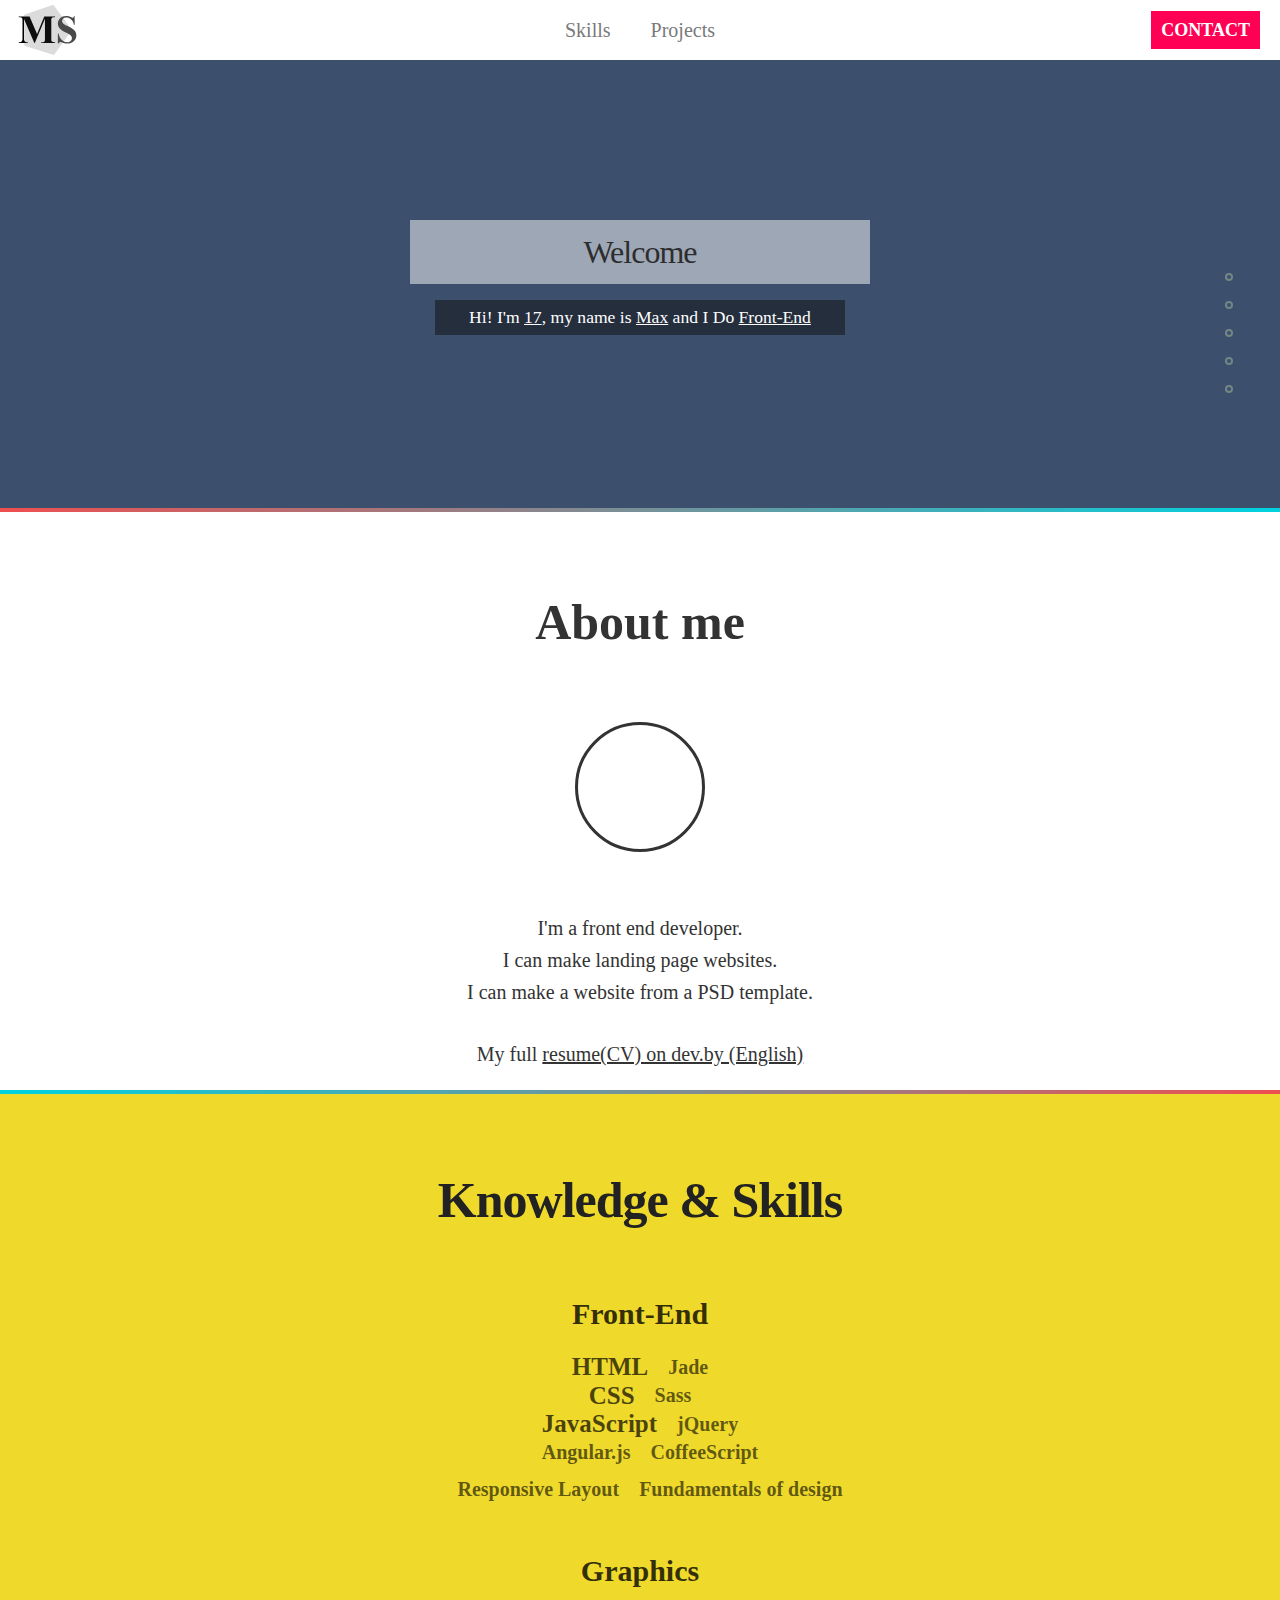
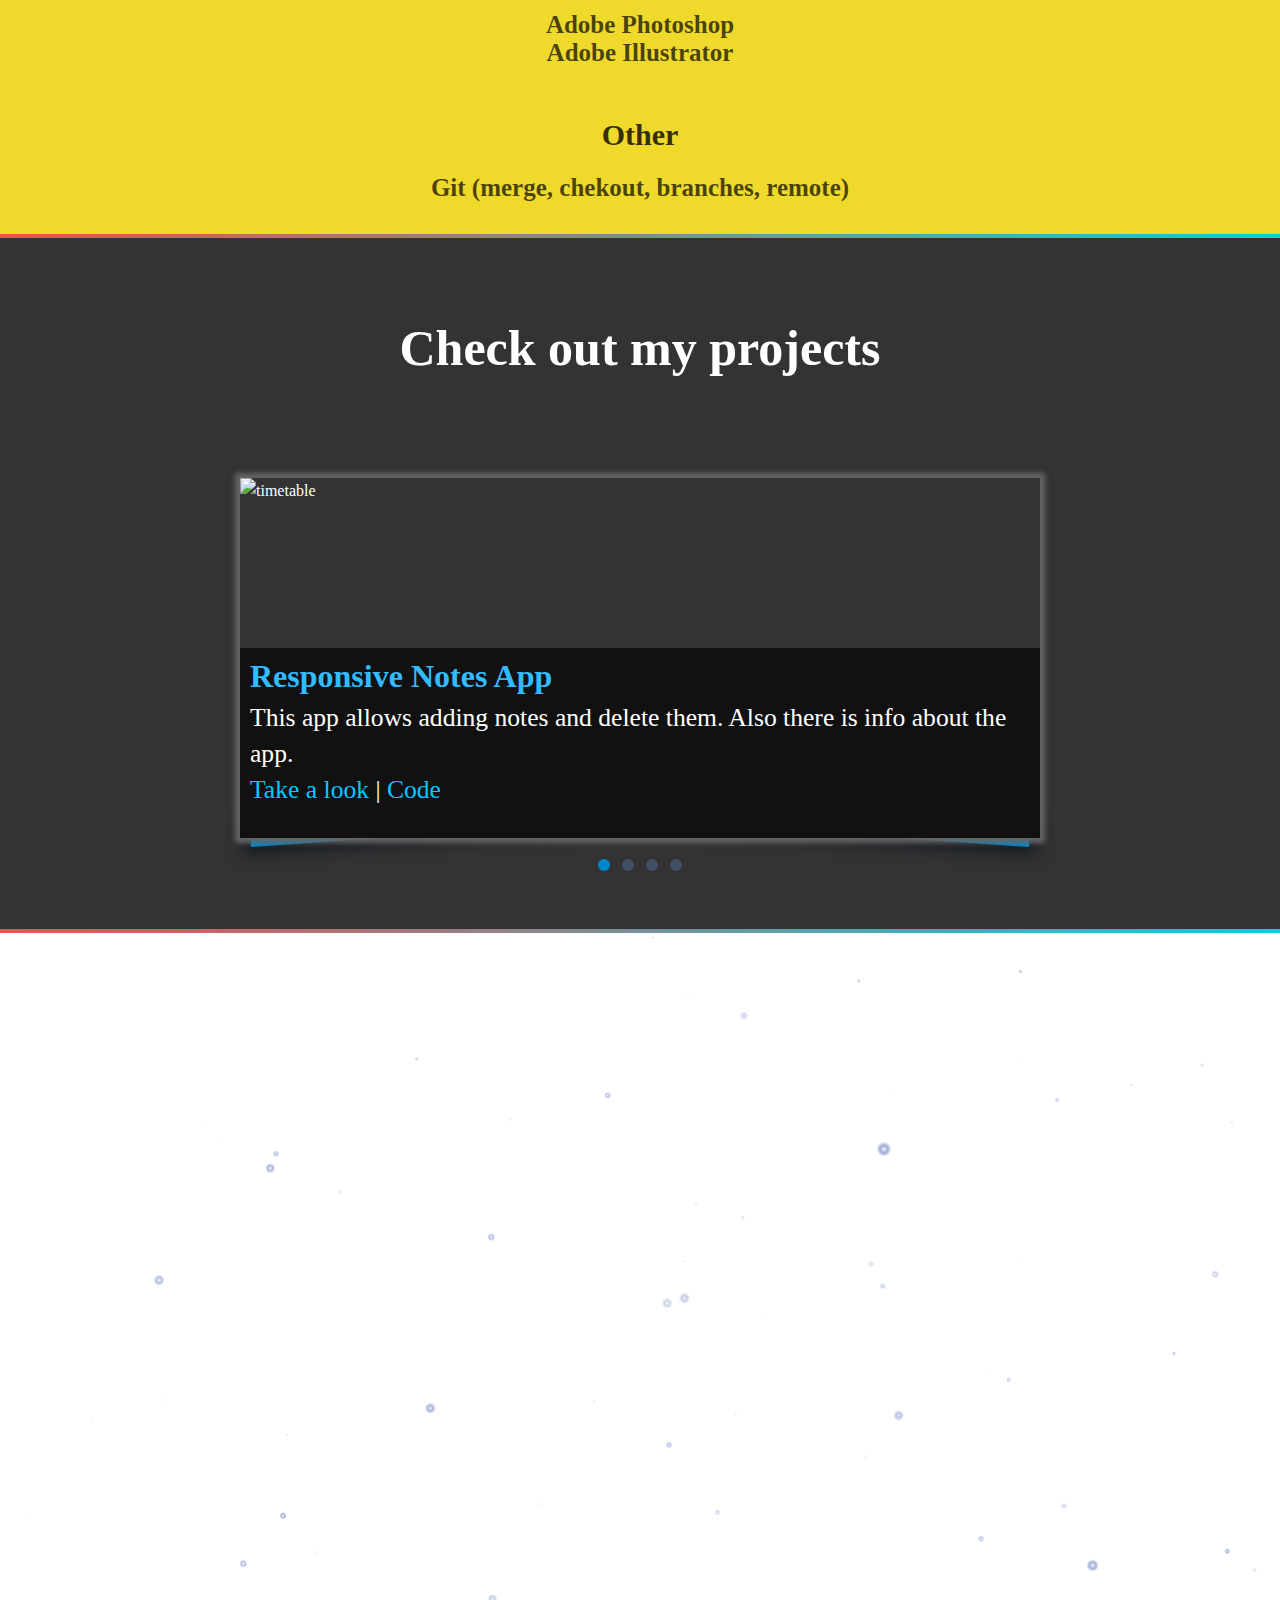
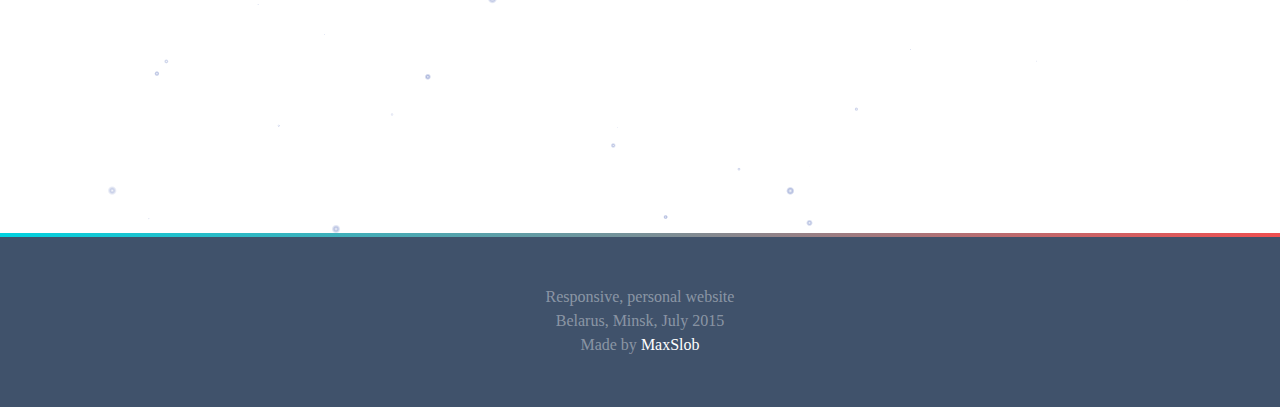
==== commit 81f295c2: "Skills redesign, minor updates" ====
--- a/index.html
+++ b/index.html
@@ -71,11 +71,6 @@
       <li>
         <a href="#skills">
           <div class="label">Skills</div>
-        </a>
-      </li>
-      <li>
-        <a href="#hobby">
-          <div class="label">Hobbies</div>
         </a>
       </li>
       <li>
@@ -166,7 +161,6 @@
           <li>I'm a front end developer.</li>
           <li>I can make landing page websites.</li>
           <li>I can make a website from a PSD template.</li>
-          <li>I'm going through online courses everytime. (Udacity mostly)</li>
           <li style="margin-top: 30px">My full <a id="CV" href="https://dev.by/users/maxslob/resumes/77643?resume_type=record">resume(CV) on dev.by (English)</a></li>
           <!-- <li class="about-node">*So, <a href="#contact">contact</a> me if you want to <span>offer</span> something or just give an <span>advice</span> or <span>info</span> or whatever. I'm always waiting for <span>your e-mails</span>.</li> -->
         </ul>
@@ -174,99 +168,29 @@
     </div>
 <div class="bottom-border"></div>
     <a id="skills"></a>
-    <div class="hero-second">
-      <div class="bg-cntr">
-        <div class="skills-main"> 
-          <header class="page-header">
-            <span>Knowledge and Skills</span>
-          </header>
-
-          <section>
-            <div class="skills-row">
-
-              <header class="list-header">
-                <span class="num">1.</span> <span class="num-h">Front-End</span>
-              </header>
-
-              <div style="margin-left: 20px" class="skills-item caption1"><i class="fa fa-html5"></i> HTML 
-                <h5 class="hide">Jade</h5>
-              </div>
-              <div class="skills-item caption1"><i class="fa fa-css3"></i> CSS 
-                <h5 class="hide"> SASS</h5>
-              </div>
-              <div class="skills-item caption1"><i class="fa fa-code"></i> JavaScript 
-                <h5 class="hide hide-js">jQuery, AJAX <br>Angular.js<br>
-                                 *CoffeeScript
-                </h5>
-              </div>
-              <div class="skills-item">& Basic Design Features</div>
-            </div>
-
-            <div class="skills-row">
-              <header class="list-header">
-                <span class="num">2.</span> <span class="num-h">CodeSchool</span>
-              </header>
-              <div class="skills-item">
-                <a href="https://www.codeschool.com/courses/fundamentals-of-design" target="blank">Design Fundamentals</a>
-              </div>
-              <div class="skills-item">
-                <a href="https://www.codeschool.com/courses/try-jquery/" target="blank">Try jQuery</a> 
-              </div>
-              <div class="skills-item">
-                <a href="https://www.codeschool.com/courses/blasting-off-with-bootstrap" target="blank">Bootstrap</a>
-              </div>
-              <div class="skills-item">
-                <a href="https://www.codeschool.com/courses/shaping-up-with-angular-js" target="blank">Angular.js</a>
-              </div>
-            </div>
-
-            <div class="skills-row">
-              <header class="list-header par">
-                <span class="num">3.</span> <span class="num-h">Udacity</span>
-              </header>
-                  
-              <div class="skills-item">
-                <a href="https://www.udacity.com/course/responsive-web-design-fundamentals--ud893" target="blank" id="p">Responsive Web Design Foundamentals</a>
-              </div>
-              <div class="skills-item">
-                <a href="https://www.udacity.com/course/how-to-use-git-and-github--ud775" target="blank" id="p">Git</a>
-              </div>
-            </div>
-
-            <div class="skills-row">
-              <header class="list-header">
-                <span class="num">4.</span> <span class="num-h">Codecademy</span>
-              </header>
-              <div class="skills-item">
-                <a href="https://www.codecademy.com/en/skills/make-an-interactive-website" target="blank">Interactive Website</a> 
-              </div>
-              <div class="skills-item">
-                <a href="https://www.codecademy.com/en/tracks/web" target="blank">HTML & CSS</a> 
-              </div>
-              <div class="skills-item caption1">
-                <a href="https://www.codecademy.com/en/tracks/javascript" target="blank">JavaScript</a> 
-                  <h5 class="hide">
-                    <a href="https://www.codecademy.com/en/tracks/jquery" target="blank">jQuery</a>
-                    <br>
-                    <a href="https://www.codecademy.com/ru/courses/learn-angularjs" target="blank">Angular</a> 
-                  </h5>
-              </div>
-              <div class="skills-item">
-                
-              </div>
-              <div class="skills-item">
-                
-              </div>
-            </div>
-          </section>
-          <div class="dev-stuff">
-            <header>What software I prefer to use to develop websites?</header>
-            <div><i class="fa fa-code"></i> Sublime Text 3</div>
-            <div><i class="fa fa-pencil"></i> Photoshop & Ai</div>
-            <div><i class="fa fa-chrome"></i> Chrome</div>
-            <div><i class="fa fa-server"></i> Prepros</div>
-            <div><i class="fa fa-terminal"></i> Cmder (Git)</div>
-          </div>
+    <div class="skills">
+      <div class="skills-container">
+        <h1>Knowledge & Skills</h1>
+          <div class="list">
+          <h2 class="section">Front-End</h2>
+            <ul>
+              <li><h2>HTML</h2><h3>Jade</h3></li>
+              <li><h2>CSS</h2><h3>Sass</h3></li>
+              <li><h2>JavaScript</h2><h3>jQuery</h3></li>
+              <li><h3 class="js">Angular.js</h3><h3 class="js">CoffeeScript</h3></li>
+              <li style="margin-top: 10px"><h3>Responsive Layout</h3><h3>Fundamentals of design</h3></li>
+            </ul>
+
+          <h2 class="section par">Graphics</h2>
+            <ul>
+              <li><h2>Adobe Photoshop</h2></li>
+              <li><h2>Adobe Illustrator</h2></li>
+            </ul>
+          <h2 class="section">Other</h2>
+            <ul>
+              <li><h2>Git (merge, chekout, branches, remote)</h2></li>
+            </ul>
+          </div><!-- list-end -->
         </div>
       </div>
     </div>
@@ -286,7 +210,7 @@
    -->
     <div class="bottom-border-sec"></div>
 
-    <a id="hobby"></a>
+    <!-- <a id="hobby"></a>
     <div class="hero-third">
       <span class="head">My hobbies</span>
       <div class="hobbies-main">       
@@ -300,7 +224,7 @@
             I like cycling very much, It's the best way of transportation for me. <i class="fa fa-bicycle"></i>
           </h5>
         </article>
-
+    
         <article>
           <div>
             <div class="box box2">
@@ -311,7 +235,7 @@
             “We travel not to escape life, but for life not to escape us.” <i class="fa fa-plane"></i>
           </h5>
         </article>
-
+    
         <article>
         <div>
           <div class="box box3">
@@ -325,8 +249,8 @@
       </div>
       <span class="hobbies-ps">*And I like to discover new hobbies too :)</span>
     </div>
-
-    <div class="bottom-border"> </div>
+     -->
+    
 
     <a id="proj"></a>
     <div class="hero-seven">
@@ -353,6 +277,17 @@
                       <a href="http://timetable.maxslob.website">Take a look </a>
                       | <a href="https://github.com/maxslob/personal-website/tree/master/timetable">Code</a>
                   </p>
+              </div>
+          </li>
+          <li>
+            <img src="http://i.imgur.com/EAjTnqj.png" title="Timetable" alt="timetable">
+              <div class="caption">
+                <h2 class="slider-title">PSD to HTML</h2>
+                <p>
+                  First one - <a href="http://maxslob.website/projects/golden-portfolio/" target="blank">Golden</a> |                  
+                  Code: <a href="http://maxslob.website/projects/golden-portfolio/main.sass" target="blank">SASS</a> |
+                  Original<a href="http://maxslob.website/projects/golden-portfolio/Golden-One-Page-Web-Template.jpg" target="blank"> img</a>
+                </p>
               </div>
           </li>
           <li>
@@ -404,7 +339,7 @@
 
     <a id="contact"></a>
       <div class="contact">
-        <span class="contact-head">Contact & Info</span>
+        <span class="contact-head">Contact & Links</span>
         <canvas id="pixie"></canvas>
           <div class="container">
               <div class="element">
--- a/assets/css/main.css
+++ b/assets/css/main.css
@@ -1 +1 @@
-html{box-sizing:border-box}*,*::after,*::before{box-sizing:inherit}/*! normalize.css v3.0.2 | MIT License | git.io/normalize */html{font-family:sans-serif;-ms-text-size-adjust:100%;-webkit-text-size-adjust:100%}body{margin:0}article,aside,details,figcaption,figure,footer,header,hgroup,main,menu,nav,section,summary{display:block}audio,canvas,progress,video{display:inline-block;vertical-align:baseline}audio:not([controls]){display:none;height:0}[hidden],template{display:none}a{background-color:transparent}a:active,a:hover{outline:0}abbr[title]{border-bottom:1px dotted}b,strong{font-weight:bold}dfn{font-style:italic}h1{font-size:2em;margin:0.67em 0}mark{background:#ff0;color:#000}small{font-size:80%}sub,sup{font-size:75%;line-height:0;position:relative;vertical-align:baseline}sup{top:-0.5em}sub{bottom:-0.25em}img{border:0}svg:not(:root){overflow:hidden}figure{margin:1em 40px}hr{-moz-box-sizing:content-box;box-sizing:content-box;height:0}pre{overflow:auto}code,kbd,pre,samp{font-family:monospace, monospace;font-size:1em}button,input,optgroup,select,textarea{color:inherit;font:inherit;margin:0}button{overflow:visible}button,select{text-transform:none}button,html input[type="button"],input[type="reset"],input[type="submit"]{-webkit-appearance:button;cursor:pointer}button[disabled],html input[disabled]{cursor:default}button::-moz-focus-inner,input::-moz-focus-inner{border:0;padding:0}input{line-height:normal}input[type="checkbox"],input[type="radio"]{box-sizing:border-box;padding:0}input[type="number"]::-webkit-inner-spin-button,input[type="number"]::-webkit-outer-spin-button{height:auto}input[type="search"]{-webkit-appearance:textfield;-moz-box-sizing:content-box;-webkit-box-sizing:content-box;box-sizing:content-box}input[type="search"]::-webkit-search-cancel-button,input[type="search"]::-webkit-search-decoration{-webkit-appearance:none}fieldset{border:1px solid #c0c0c0;margin:0 2px;padding:0.35em 0.625em 0.75em}legend{border:0;padding:0}textarea{overflow:auto}optgroup{font-weight:bold}table{border-collapse:collapse;border-spacing:0}td,th{padding:0}button,input[type="button"],input[type="reset"],input[type="submit"],button{-webkit-appearance:none;-moz-appearance:none;-ms-appearance:none;-o-appearance:none;appearance:none;-webkit-font-smoothing:antialiased;background-color:#477dca;border-radius:3px;border:none;color:#fff;cursor:pointer;display:inline-block;font-family:"Helvetica Neue","Helvetica","Roboto","Arial",sans-serif;font-size:1em;font-weight:600;line-height:1;padding:0.75em 1em;text-decoration:none;user-select:none;vertical-align:middle;white-space:nowrap}button:hover,button:focus,input[type="button"]:hover,input[type="button"]:focus,input[type="reset"]:hover,input[type="reset"]:focus,input[type="submit"]:hover,input[type="submit"]:focus,button:hover,button:focus{background-color:#2c5999;color:#fff}button:disabled,input[type="button"]:disabled,input[type="reset"]:disabled,input[type="submit"]:disabled,button:disabled{cursor:not-allowed;opacity:0.5}fieldset{background-color:#f7f7f7;border:1px solid #ddd;margin:0 0 0.75em;padding:1.5em}input,label,select{display:block;font-family:"Helvetica Neue","Helvetica","Roboto","Arial",sans-serif;font-size:1em}label{font-weight:600;margin-bottom:0.375em}label.required::after{content:"*"}label abbr{display:none}input[type="color"],input[type="date"],input[type="datetime"],input[type="datetime-local"],input[type="email"],input[type="month"],input[type="number"],input[type="password"],input[type="search"],input[type="tel"],input[type="text"],input[type="time"],input[type="url"],input[type="week"],input:not([type]),textarea,select[multiple=multiple],textarea{background-color:#fff;border:1px solid #ddd;border-radius:3px;box-shadow:inset 0 1px 3px rgba(0,0,0,0.06);box-sizing:border-box;font-family:"Helvetica Neue","Helvetica","Roboto","Arial",sans-serif;font-size:1em;margin-bottom:0.75em;padding:0.5em;transition:border-color;width:90%}input[type="color"]:hover,input[type="date"]:hover,input[type="datetime"]:hover,input[type="datetime-local"]:hover,input[type="email"]:hover,input[type="month"]:hover,input[type="number"]:hover,input[type="password"]:hover,input[type="search"]:hover,input[type="tel"]:hover,input[type="text"]:hover,input[type="time"]:hover,input[type="url"]:hover,input[type="week"]:hover,input:not([type]):hover,textarea:hover,select[multiple=multiple]:hover,textarea:hover{border-color:#c4c4c4}input[type="color"]:focus,input[type="date"]:focus,input[type="datetime"]:focus,input[type="datetime-local"]:focus,input[type="email"]:focus,input[type="month"]:focus,input[type="number"]:focus,input[type="password"]:focus,input[type="search"]:focus,input[type="tel"]:focus,input[type="text"]:focus,input[type="time"]:focus,input[type="url"]:focus,input[type="week"]:focus,input:not([type]):focus,textarea:focus,select[multiple=multiple]:focus,textarea:focus{border-color:#477dca;box-shadow:inset 0 1px 3px rgba(0,0,0,0.06),0 0 5px rgba(55,112,192,0.7);outline:none}textarea{resize:vertical}input[type="search"]{-webkit-appearance:none;-moz-appearance:none;-ms-appearance:none;-o-appearance:none;appearance:none}input[type="checkbox"],input[type="radio"]{display:inline;margin-right:0.375em}input[type="file"]{padding-bottom:0.75em;width:90%}select{margin-bottom:1.5em;max-width:100%;width:auto}ul,ol{list-style-type:none;margin:0;padding:0}dl{margin-bottom:0.75em}dl dt{font-weight:bold;margin-top:0.75em}dl dd{margin:0}table{-webkit-font-feature-settings:"kern","liga","tnum";-moz-font-feature-settings:"kern","liga","tnum";-ms-font-feature-settings:"kern","liga","tnum";font-feature-settings:"kern","liga","tnum";border-collapse:collapse;margin:0.75em 0;table-layout:fixed;width:100%}th{border-bottom:1px solid #b7b7b7;font-weight:600;padding:0.75em 0;text-align:left}td{border-bottom:1px solid #ddd;padding:0.75em 0}tr,td,th{vertical-align:middle}body{-webkit-font-feature-settings:"kern","liga","pnum";-moz-font-feature-settings:"kern","liga","pnum";-ms-font-feature-settings:"kern","liga","pnum";font-feature-settings:"kern","liga","pnum";-webkit-font-smoothing:antialiased;color:#333;font-family:"Helvetica Neue","Helvetica","Roboto","Arial",sans-serif;font-size:1em;line-height:1.5}h1,h2,h3,h4,h5,h6{font-family:"Helvetica Neue","Helvetica","Roboto","Arial",sans-serif;font-size:1em;line-height:1.2;margin:0 0 0.75em}p{margin:0 0 0.75em}a{color:#477dca;text-decoration:none;transition:color 0.1s linear}a:active,a:focus,a:hover{color:#2c5999}a:active,a:focus{outline:none}hr{border-bottom:1px solid #ddd;border-left:none;border-right:none;border-top:none;margin:1.5em 0}img,picture{margin:0;max-width:100%}@font-face{font-family:'Fira Sans';font-style:normal;font-weight:400;src:local("Fira Sans"),local("FiraSans-Regular"),url(http://fonts.gstatic.com/s/firasans/v5/EjsrzDkQUQCDwsBtLpcVQZBw1xU1rKptJj_0jans920.woff2) format("woff2");unicode-range:U0-0FF,U131,U152-153,U2C 6,U2DA,U2DC,U2000-206F,U2074,U20AC,U2212,U2215,UE0FF,UEFFD,UF000}@font-face{font-family:'Fira Sans';font-style:normal;font-weight:700;src:local("Fira Sans Bold"),local("FiraSans-Bold"),url(http://fonts.gstatic.com/s/firasans/v5/DugPdSljmOTocZOR2CItOhampu5_7CjHW5spxoeN3Vs.woff2) format("woff2");unicode-range:U0-0FF,U131,U152-153,U2C 6,U2DA,U2DC,U2000-206F,U2074,U20AC,U2212,U2215,UE0FF,UEFFD,UF000}@font-face{font-family:'Fira Mono';font-style:normal;font-weight:400;src:local("Fira Mono"),local("FiraMono"),url(http://fonts.gstatic.com/s/firamono/v3/SlRWfq1zeqXiYWAN-lnG-pBw1xU1rKptJj_0jans920.woff2) format("woff2");unicode-range:U0-0FF,U131,U152-153,U2C 6,U2DA,U2DC,U2000-206F,U2074,U20AC,U2212,U2215,UE0FF,UEFFD,UF000}body{background-color:white;line-height:1.6;font-family:'Raleway', sans-serif;color:white;-webkit-font-smoothing:antialiased;-webkit-text-size-adjust:100%}::selection{background:#82c4f8}::-moz-selection{background:#82c4f8}img::selection{background:transparent}img::-moz-selection{background:transparent}a{color:#00c8ff;text-decoration:none}a:hover,a:focus{color:#008cb3}.gigantic,.huge,.large,.bigger,.big,h1,h2,h3,h4,h5,h6{color:#222;font-weight:bold}.gigantic{font-size:110px;line-height:1.09;letter-spacing:-2px}.huge,h1{font-size:68px;line-height:1.05;letter-spacing:-1px}.large,h2{font-size:42px;line-height:1.14}.bigger,h3{font-size:26px;line-height:1.38}.big,h4{font-size:22px;line-height:1.38}.small,small{font-size:10px;line-height:1.2}p{margin:0 0 20px 0}em{font-style:italic}strong{font-weight:bold}hr{border:solid #ddd;border-width:1px 0 0;clear:both;margin:10px 0 30px;height:0}header{height:60px}header .navigation-wrapper nav{display:flex;justify-content:center;align-items:center;height:60px}header .navigation-wrapper nav a:first-of-type{margin-right:20px}header .navigation-wrapper nav a{display:inline-block;font-size:20px;color:#797979;padding:5px 10px}header .navigation-wrapper nav a:hover,header .navigation-wrapper nav a:active{color:black}.header-right{position:absolute;right:20px;top:0px;height:60px;display:flex;justify-content:center;align-items:center}.header-right .hidden,.header-right .fa-envelope{display:block;font-size:18px;text-transform:uppercase;padding:5px 10px;color:#333;background-color:#f05;color:white;font-weight:bold}.header-right .hidden:hover,.header-right .fa-envelope:hover{border:2px solid #f05;background-color:#FFF;color:#333}.header-right .fa-envelope{display:none}.logo{background:url("/logo.svg") 50% 50% no-repeat;background-size:contain;position:absolute;width:100px;height:60px}@media screen and (max-width: 660px){.header-right .hidden{display:none}.header-right .fa-envelope{display:inline}header .navigation-wrapper nav a:first-of-type{margin-right:0px}.logo{width:70px;height:40px;top:10px;left:10px}}.hero{opacity:.95;font-family:Raleway;background:url("http://i.imgur.com/K3bTAsg.jpg");background:url("http://i.imgur.com/K3bTAsg.jpg");background-color:#324766;background-position:top;background-repeat:no-repeat;background-attachment:fixed;background-size:cover;padding-bottom:5.5em}.hero .hero-inner{max-width:68em;margin-left:auto;margin-right:auto;color:white;margin:auto;padding:2em;text-align:center}.hero .hero-inner::after{clear:both;content:"";display:table}.hero .hero-inner::after{clear:both;content:"";display:table}.hero .hero-inner .hero-copy{text-align:center;width:100%}.hero .hero-inner .hero-copy h1{font-family:Raleway;background-color:rgba(255,255,255,0.5);font-size:2.2em;line-height:2em;margin-top:4em;margin-bottom:0.5em;margin-right:auto;margin-left:auto;font-weight:bold}@media screen and (min-width: 53.75em){.hero .hero-inner .hero-copy h1{font-size:2em;line-height:2em;font-weight:500;width:45%}}.hero .hero-inner .hero-copy h2{color:white;font-family:Raleway;background-color:rgba(0,0,0,0.5);font-weight:300;font-size:0.9em;line-height:2em;margin:0 auto 3em auto}.hero .hero-inner .hero-copy h2 span{text-decoration:underline}@media screen and (min-width: 53.75em){.hero .hero-inner .hero-copy h2{font-size:1.1em;max-width:40%;line-height:2em}}.hero-second{opacity:.95;background-color:#efd92b;padding-bottom:3.5em}.hero-third{background-color:#FFF;color:black;padding-bottom:5.5em}.hero-four{background-color:white;padding-bottom:5.5em}.footer{z-index:9999999;background:#40526b;padding:3em 1.618em;width:100%}.footer p{color:rgba(255,255,255,0.4);font-size:1em;line-height:1.5em;margin:auto;max-width:35em;text-align:center}.maxslob{color:white;transition:color 0.3s ease}.maxslob:hover{color:white}.slide-center-out{text-decoration:none;display:inline-block;color:white;cursor:default}.slide-center-out:after{content:'';display:block;height:2px;width:0;background:transparent;transition:width 0.5s ease,background-color 0.5s ease;-webkit-transition:width 0.5s ease,background-color 0.5s ease;-moz-transition:width 0.5s ease,background-color 0.5s ease;margin:auto}.slide-center-out:hover:after{width:100%;background:white}.footer1{position:relative;bottom:0;left:-200px}.sliding-panel-content{position:fixed;top:0px;right:auto;bottom:0px;left:0px;height:100%;width:290px;-webkit-transform:translateX(-290px);-moz-transform:translateX(-290px);-ms-transform:translateX(-290px);-o-transform:translateX(-290px);transform:translateX(-290px);-webkit-transition:all 0.25s linear;-moz-transition:all 0.25s linear;transition:all 0.25s linear;background:#404040;z-index:1;overflow-y:auto;z-index:999999}.sliding-panel-content ul{padding:0;margin:0}.sliding-panel-content li{list-style:none}.sliding-panel-content li a{border-bottom:1px solid #333;color:#fff;display:block;font-weight:bold;padding:2em;text-decoration:none}.sliding-panel-content li a:hover{background-color:#477dca;color:#fff}.sliding-panel-content.is-visible{-webkit-transform:translateX(0);-moz-transform:translateX(0);-ms-transform:translateX(0);-o-transform:translateX(0);transform:translateX(0)}.sliding-panel-fade-screen{position:fixed;top:0px;right:0px;bottom:0px;left:0px;-webkit-transition:all 0.15s ease-out 0s;-moz-transition:all 0.15s ease-out 0s;transition:all 0.15s ease-out 0s;background:black;opacity:0;visibility:hidden;z-index:999998}.sliding-panel-fade-screen.is-visible{opacity:0.4;visibility:visible}.sliding-panel-button:hover{display:inline}.slider-close{background-color:#ff4f45;cursor:pointer;text-align:center;box-shadow:0px 0px 0px 2px gray}.sliding-panel-content::-webkit-scrollbar{width:0.3em}.sliding-panel-content::-webkit-scrollbar-track{-webkit-box-shadow:inset 0 0 6px rgba(0,0,0,0.3)}.sliding-panel-content::-webkit-scrollbar-thumb{background-color:darkgrey;outline:1px solid slategrey}.sliding-panel-content1{position:fixed;top:0px;right:0px;bottom:0px;left:auto;height:100%;width:290px;-webkit-transform:translateX(320px);-moz-transform:translateX(320px);-ms-transform:translateX(320px);-o-transform:translateX(320px);transform:translateX(320px);-webkit-transition:all 0.4s ease-in-out;-moz-transition:all 0.4s ease-in-out;transition:all 0.4s ease-in-out;background:#404040;z-index:999999;overflow-y:hidden}.sliding-panel-content1 ul{padding:0;margin:0}.sliding-panel-content1 li{list-style:none}.sliding-panel-content1 li a{border-bottom:1px solid #333;color:#fff;display:block;font-weight:bold;padding:2em;text-decoration:none}.sliding-panel-content1 li a:focus{background-color:#4d4d4d}.sliding-panel-content1 li a:hover{background-color:#477dca;color:#fff}.sliding-panel-content1.is-visible{-webkit-transform:translateX(0);-moz-transform:translateX(0);-ms-transform:translateX(0);-o-transform:translateX(0);transform:translateX(0)}.sliding-panel-fade-screen1{position:fixed;top:0px;right:0px;bottom:0px;left:0px;-webkit-transition:all 0.15s ease-out 0s;-moz-transition:all 0.15s ease-out 0s;transition:all 0.15s ease-out 0s;background:black;opacity:.1;visibility:hidden;z-index:1}.sliding-panel-fade-screen1.is-visible{opacity:0.4;visibility:visible}.slider-close1{background-color:#ff4f45;cursor:pointer;text-align:center;box-shadow:0px 0px 0px 2px gray}.contact1{text-align:center;padding:20px 0px}.contact1 span{text-decoration:underline}.email-cntnr{height:100%;text-align:center}.email{margin:0 auto;height:100px;width:100px;background:url(http://www.ekahau.com/userData/ekahau/wifi-design/icons/email-icon-white.png) no-repeat;background-size:cover;text-align:center}.cntc-info{text-align:center;font-size:1.05em;margin-bottom:50px}.cntc-info span a{padding:3px;border:none;color:#40a6ff}.cntc-em{color:#ffa19c}.vk{margin:0 auto;height:90px;width:90px;background:url(http://static.wixstatic.com/media/c84163_dc8a442bed604d28bd14c3fb9b0c7224.png_srz_p_55_55_75_22_0.50_1.20_0.00_png_srz) no-repeat;background-size:cover;text-align:center;margin-bottom:9px}.skills-main{height:100%;width:100%;margin:0 auto;color:black}.skills-main section{width:900px;height:inherit;margin:0 auto;margin-top:60px}.skills-main section .skills-row:nth-child(1){background-color:rgba(255,255,255,0.4)}.skills-main section .skills-row:nth-child(4){box-shadow:none}.skills-main section .skills-row{display:flex;box-shadow:0 1px 0 0px black}.skills-main section .skills-row .skills-item:nth-child(1){margin-left:20px}.skills-main section .skills-row .caption1:nth-child(1){margin-left:20px}.skills-main section .skills-row .skills-item{margin-top:21px;margin-bottom:21px;margin-left:10px;font-size:18px;padding:0 5px;width:inherit;cursor:default}.skills-main section .skills-row .skills-item a{color:black;padding:10px}.skills-main section .skills-row .skills-item a:hover{text-decoration:none;color:#4d4d4d}.skills-main section .skills-row header{border-right:1px solid black;width:180px;font-weight:bold;font-size:20px;margin:3px 0}.skills-main section .skills-row header .num{text-align:left;margin-left:15px;font-size:33px}.skills-main .dev-stuff{width:900px;height:inherit;margin:0 auto;margin-top:60px}.skills-main .dev-stuff header{font-family:Raleway;font-size:22px;padding:10px 0;margin:25px 0;font-weight:bold;border-bottom:1px solid black}.skills-main .dev-stuff div{font-family:Raleway;font-size:18px;display:inline;flex-direction:row;margin:auto 10px;padding:10px;color:black;box-shadow:0 0 0 1px black}.caption1{text-decoration:underline}.caption1:hover{text-decoration:none}.caption1:hover .hide{opacity:1;z-index:1}.hide{font-family:Raleway;z-index:-1;opacity:0;position:absolute;width:200px;line-height:2em;text-align:center;background-color:rgba(255,255,255,0.9);transition:opacity 0.2s ease;box-shadow:0 0 2px 0 rgba(255,255,255,0.99)}.hide h5 a{color:white}.show{display:block}.page-header{display:block;text-align:center;font-weight:bold;font-size:30px;position:relative;padding:70px 0 70px 0;text-align:center;margin:0 20px}@media screen and (min-width: 40em){.page-header{font-size:50px}}@media screen and (max-width: 900px){.caption1{text-decoration:none}.skills-main{width:60%}.skills-main .page-header span{font-size:35px}.skills-main section{width:100%;display:block;margin:0 auto;padding:0}.skills-main section .skills-row{display:flex;flex-wrap:wrap;flex-direction:column;margin:0;padding:0;box-shadow:none}.skills-main section .skills-row header{border-right:none;margin-top:40px;padding-bottom:10px;width:100%;font-size:30px}.skills-main section .skills-row header span{text-decoration:none;margin-right:20px}.skills-main section .skills-row .skills-item{list-style-type:circle;position:relative;left:-30px;font-weight:bold;text-align:center;font-size:22px;margin:0;border:none;margin-left:20px;border-bottom:none}.skills-main section .skills-row .skills-item a{text-decoration:none}.skills-main .dev-stuff{width:100%}.skills-main .dev-stuff div{line-height:3em;margin:auto 5px}.hide{opacity:1;width:50px;text-align:center;box-shadow:none;width:inherit;font-weight:400;height:inherit;background-color:rgba(0,0,0,1e-005);position:relative;line-height:1em}}@media screen and (min-width: 450px) and (max-width: 700px){.skills-main{width:90%}}@media screen and (max-width: 450px){.skills-main{width:95%}}@media screen and (min-width: 900px){.hide-js{padding:13px}}.bottom-border{position:relative;bottom:0px;height:4px;background:-moz-linear-gradient(left, #00D2E0 0%, #EF4F50 100%);background:-webkit-linear-gradient(left, #00D2E0 0%, #EF4F50 100%);background:-o-linear-gradient(left, #00D2E0 0%, #EF4F50 100%);background:-ms-linear-gradient(left, #00D2E0 0%, #EF4F50 100%);background:linear-gradient(to right, #00D2E0 0%, #EF4F50 100%)}.bottom-border-sec{position:relative;top:0px;height:4px;background:-moz-linear-gradient(left, #EF4F50 0%, #00D2E0 100%);background:-webkit-linear-gradient(left, #EF4F50 0%, #00D2E0 100%);background:-o-linear-gradient(left, #EF4F50 0%, #00D2E0 100%);background:-ms-linear-gradient(left, #EF4F50 0%, #00D2E0 100%);background:linear-gradient(to right, #EF4F50 0%, #00D2E0 100%)}.hero-four .head{color:#333333;font-size:30px}@media screen and (min-width: 40em){.hero-four .head{font-size:50px}}.hero-four main{display:flex;justify-content:center;align-items:center;flex-wrap:wrap;padding-bottom:50px;margin:0 60px}@media screen and (min-width: 40em){.hero-four main{margin:0 60px}}@media screen and (min-width: 53.75em){.hero-four main{margin:0 0px}}.hero-four main ul .img{background:url(http://imgh.us/check65.svg) no-repeat;width:20px;height:20px;margin-left:-25px;position:relative;top:20px}.hero-four main ul li{color:black;font-size:115%}.hero-third .hobbies-main{display:flex;width:100%;justify-content:center;flex-wrap:wrap}.hero-third .hobbies-main article{width:300px;color:black;margin:39px 15px 15px 15px;transition:all 0.1s ease;box-shadow:0px 0px 1px 0px black}.hero-third .hobbies-main article div{background-color:black}.hero-third .hobbies-main article h5{margin:20px 15px;font-family:Raleway}.hero-third .hobbies-main article .box{display:flex;justify-content:center;align-items:center;height:150px;width:300px;box-shadow:0 0 1px black;-webkit-text-fill-color:transparent}.hero-third .hobbies-main article .box span{font-size:60px;text-shadow:1px 1px rgba(255,255,255,0.6);cursor:default;text-decoration:none}.hobbies-ps{text-align:center;width:100%;display:block;opacity:.7;position:relative;top:70px}.box1{background-color:black;background:url(http://i.imgur.com/EWnUsie.jpg) 50% 50% no-repeat;background-size:cover}.box2{background:url(http://i.imgur.com/KzdWLB9.jpg) 40% 50% no-repeat;background-size:cover}.box3{background:url(http://i.imgur.com/gH1xUL9.jpg) 20% 50% no-repeat}.hero-third .hobbies-main article:hover{padding-top:10px;box-shadow:0px 0px 5px 2px black}.hero-third .hobbies-main article:hover .box>span{text-shadow:1px 1px rgba(255,255,255,0.99);font-weight:bold}.hero-third .hobbies-main article:hover .box{opacity:.85}.hero-five{color:#333333}.hero-five .about-container{text-align:center;display:flex;justify-content:center;font-family:Raleway;font-size:15px;margin:0px 30px 20px 30px}@media screen and (min-width: 40em){.hero-five .about-container{font-size:20px}}.hero-five .about-container div span{text-decoration:none;color:#FF4136}#d2{height:150px;width:180px;display:flex;justify-content:center;align-items:center;position:relative;bottom:50px;margin:0 auto}.circ-panel{background:url(https://pp.vk.me/c625827/v625827378/1da3/sTzZI3UAab8.jpg) 0% 0% no-repeat;background-size:cover;width:130px;height:130px;border-radius:65px;border:3px solid;-webkit-animation:rainbow 10s infinite linear}@-webkit-keyframes rainbow{0%{border:#B83D3D}14%{border:#B6C144}28%{border:#40BF57}43%{border:#44C1C1}57%{border:#4046BF}72%{border:#BC44C1}86%{border:#BF4097}100%{border:#B83D3D}}#about-node{font-size:26px;text-align:center;display:block;margin-bottom:20px}#about-node a{color:#cd0f04}#about-node a:hover{color:#333333}.about-node{font-size:0.8em;position:relative;bottom:-20px;opacity:.8;margin-bottom:5px;margin-top:20px}.contact{max-width:100%;position:relative;background-color:#333;background:url(http://i.imgur.com/ZhthK8O.jpg);background-size:cover;max-height:100%;clear:both}.contact-head{font-weight:bold;font-size:40px;position:relative;top:10px;padding:0px 0 0px 0;display:block;width:inherit;text-align:center;margin:0 20px;margin-bottom:50px}@media screen and (min-width: 40em){.contact-head{font-size:60px;padding:0px 0 0px 0;top:10px;margin-bottom:60px}}#pixie{position:absolute;top:0;max-width:100%;height:100vh}.contact{height:100vh;background-attachment:fixed}.contact .container{width:80%;display:flex}.contact .container .element{margin-top:14%;margin-right:5px;display:block;text-align:center;padding:30px 0;font-size:100px;width:calc(25% - 5px);background-color:rgba(255,255,255,0.2);z-index:10240}.contact .container .element:hover{background-color:rgba(255,255,255,0.1)}.contact .container .element:hover i{opacity:1}.contact .container .element i{color:white;opacity:.7}@media screen and (max-width: 535px){.contact .container{width:100%}.contact .container .element{font-size:50px;margin-top:25%}}.hero-seven{color:#fff;background:#333}.container{width:800px;margin:40px auto 0;position:relative;top:-50px}.slider-wrapper{z-index:500;position:relative;width:100%;height:360px;box-shadow:0 0 5px 5px #656565;background:#333;overflow:hidden}.slider-wrapper li{display:none}.slider-wrapper .current-slide{display:block}.slider-shadow{width:100%;height:15px;position:relative}.slider-shadow:after,.slider-shadow:before{content:'';position:absolute;background:#08c;height:100%;width:50%;left:10px;top:-20px;-webkit-transform:rotate(-4deg);-ms-transform:rotate(-4deg);-o-transform:rotate(-4deg);transform:rotate(-4deg);-webkit-box-shadow:0 0 15px 8px #171c24;box-shadow:0 0 15px 8px #171c24}.slider-shadow:before{right:10px;left:auto;-webkit-transform:rotate(4deg);-ms-transform:rotate(4deg);-o-transform:rotate(4deg);transform:rotate(4deg)}.slider-wrapper img{position:absolute;width:100%;height:auto;top:0;left:0}.slider-wrapper .caption{position:absolute;bottom:0;left:0;background:rgba(0,0,0,0.65);width:100%;padding:10px;color:#FFF;-webkit-transform:translateY(0);-ms-transform:translateY(0);-o-transform:translateY(0);transform:translateY(0);opacity:1;-webkit-transition:all 0.4s ease;-o-transition:all 0.4s ease;transition:all 0.4s ease}.slider-wrapper li:hover .caption{-webkit-transform:translateY(0);-ms-transform:translateY(0);-o-transform:translateY(0);transform:translateY(0);opacity:1}@media screen and (max-width: 825px){.slider-wrapper .caption{-webkit-transform:translateY(0);-ms-transform:translateY(0);-o-transform:translateY(0);transform:translateY(0);opacity:1}}.slider-wrapper h2{color:#3bf;font-size:2em;font-weight:bold;margin-bottom:6px;font-family:Raleway}.slider-wrapper p{font-size:1.6em;font-weight:300;line-height:1.4em;font-family:Raleway}.control-buttons{margin-top:0;text-align:center;font-family:Raleway}.control-buttons li{cursor:pointer;display:inline-block;background:#424f66;text-indent:-99999px;height:40px;width:40px;margin:0 6px;-webkit-border-radius:50%;-moz-border-radius:50%;border-radius:50%;margin-top:0;padding-top:0}@media screen and (min-width: 40em){.control-buttons li{height:12px;width:12px}}.control-buttons li.active{background:#08c}@media only screen and (max-width: 825px){.container{width:90%}.slider-wrapper{height:260px}}@media only screen and (max-width: 535px){.container{padding:5px;width:100%;margin:40px 0 0 0;font-size:0.7em}.slider-wrapper{height:200px}}@media only screen and (max-width: 410px){.container{padding:5px;width:100%;margin:40px 0 0 0;font-size:0.5em}}body::-webkit-scrollbar{width:0.9em}body::-webkit-scrollbar-track{-webkit-box-shadow:inset 0 0 6px rgba(0,0,0,0.3);opacity:.4}body::-webkit-scrollbar-thumb{background-color:#40a6ff;opacity:.4}h1,article{font-family:roboto}h1 span,article span{text-decoration:underline}h1{font-weight:400;font-family:roboto, serif}p{font-size:1em}*{box-sizing:border-box}.margin-top{margin-top:30px}.head{display:inline-block;font-weight:bold;font-size:30px;padding:70px 0;padding-bottom:100px;display:block;width:inherit;text-align:center;margin:0 20px}@media screen and (min-width: 40em){.head{font-size:50px}}.head2{color:#333333;display:inline-block;font-weight:bold;font-size:30px;padding:70px 0;display:block;width:inherit;text-align:center;margin:0 20px;margin-bottom:0;padding-bottom:0}@media screen and (min-width: 40em){.head2{font-size:50px}}.ajax{text-align:center;padding:10px}.ajax a{color:black;cursor:default}.ajax a:hover,.ajax a:focus,.ajax a:active{color:#FF4136}.ajax:hover>a{color:#FF4136}.isLoading{display:none;height:50px;width:50px;position:relative;left:48%;margin:0 0 5px 0;background:url(/triangle.svg) no-repeat}#CV{color:#333;text-decoration:underline}#CV:hover,#CV:active,#CV:focus{text-decoration:none}.node{font-family:Raleway;position:fixed;width:100%;display:block;margin-left:auto;margin-right:auto;z-index:94912941294;background-color:rgba(0,0,0,0.7);bottom:0px}.node section{width:60%;margin:0 auto}.node h5{font-family:Raleway;color:white;font-size:0.97em;position:relative;top:5px}.node h5:nth-child(2){margin-left:30px}.node h5:nth-child(3){margin-left:60px}.node h5 span{text-decoration:none;color:#ff82ff}*{font-family:Raleway}.close{position:fixed;bottom:15px;right:10px;font-size:30px;font-weight:bold;cursor:pointer;text-align:center;display:block;vertical-align:middle;box-shadow:0 0 0 3px #333}.close:hover{background-color:rgba(0,0,0,0.7)}.hidden{display:none}@media screen and (min-width: 1180px){.node section{width:585px;margin:0 auto}}@media screen and (min-width: 990px) and (max-width: 1180px){.node section{width:80%;margin:0 auto}}@media screen and (min-width: 890px) and (max-width: 990px){.node section{width:90%;margin:0 auto}}@media screen and (max-width: 890px){.node section{width:100%}}@media screen and (max-width: 790px){.node section{font-size:0.9em}.close{bottom:10px}}@media screen and (max-width: 712px){.node section{width:85%;margin-left:10px}.node h5:nth-child(2){margin-left:0px}.node h5:nth-child(3){margin-left:0px}.node .close{right:5px}}.vNav{position:fixed;top:30%;left:90%;width:50px;z-index:9999;list-style-type:none}.vNav ul{position:relative;padding:3px;padding-left:35%}.vNav ul li{position:relative;padding-bottom:20px;padding-left:35%;color:#718785}.vNav a{display:block;width:8px;height:8px;text-indent:-9999px;border-radius:50%;border:2px solid;border-color:#718785;text-decoration:none}.vNav a:hover{border-radius:50%;background-color:#718785;text-decoration:none}.vNav a.active{border-radius:50%;background-color:#40a6ff;text-decoration:none}.label{position:relative;top:-300%;left:-400%;width:100%;text-align:right;font-size:1.1em;color:#718785;display:none}#about{position:relative;top:29px}#skills{position:relative;top:35px}#hobby{position:relative;top:0px}#proj{position:relative;top:20px}#contact{position:relative}#loader{z-index:99999999999;display:block;position:fixed;top:0;left:0;width:100%;height:100%;background:url([data-uri]) 50% 50% no-repeat #00d4ff}
+html{box-sizing:border-box}*,*::after,*::before{box-sizing:inherit}/*! normalize.css v3.0.2 | MIT License | git.io/normalize */html{font-family:sans-serif;-ms-text-size-adjust:100%;-webkit-text-size-adjust:100%}body{margin:0}article,aside,details,figcaption,figure,footer,header,hgroup,main,menu,nav,section,summary{display:block}audio,canvas,progress,video{display:inline-block;vertical-align:baseline}audio:not([controls]){display:none;height:0}[hidden],template{display:none}a{background-color:transparent}a:active,a:hover{outline:0}abbr[title]{border-bottom:1px dotted}b,strong{font-weight:bold}dfn{font-style:italic}h1{font-size:2em;margin:0.67em 0}mark{background:#ff0;color:#000}small{font-size:80%}sub,sup{font-size:75%;line-height:0;position:relative;vertical-align:baseline}sup{top:-0.5em}sub{bottom:-0.25em}img{border:0}svg:not(:root){overflow:hidden}figure{margin:1em 40px}hr{-moz-box-sizing:content-box;box-sizing:content-box;height:0}pre{overflow:auto}code,kbd,pre,samp{font-family:monospace, monospace;font-size:1em}button,input,optgroup,select,textarea{color:inherit;font:inherit;margin:0}button{overflow:visible}button,select{text-transform:none}button,html input[type="button"],input[type="reset"],input[type="submit"]{-webkit-appearance:button;cursor:pointer}button[disabled],html input[disabled]{cursor:default}button::-moz-focus-inner,input::-moz-focus-inner{border:0;padding:0}input{line-height:normal}input[type="checkbox"],input[type="radio"]{box-sizing:border-box;padding:0}input[type="number"]::-webkit-inner-spin-button,input[type="number"]::-webkit-outer-spin-button{height:auto}input[type="search"]{-webkit-appearance:textfield;-moz-box-sizing:content-box;-webkit-box-sizing:content-box;box-sizing:content-box}input[type="search"]::-webkit-search-cancel-button,input[type="search"]::-webkit-search-decoration{-webkit-appearance:none}fieldset{border:1px solid #c0c0c0;margin:0 2px;padding:0.35em 0.625em 0.75em}legend{border:0;padding:0}textarea{overflow:auto}optgroup{font-weight:bold}table{border-collapse:collapse;border-spacing:0}td,th{padding:0}button,input[type="button"],input[type="reset"],input[type="submit"],button{-webkit-appearance:none;-moz-appearance:none;-ms-appearance:none;-o-appearance:none;appearance:none;-webkit-font-smoothing:antialiased;background-color:#477dca;border-radius:3px;border:none;color:#fff;cursor:pointer;display:inline-block;font-family:"Helvetica Neue","Helvetica","Roboto","Arial",sans-serif;font-size:1em;font-weight:600;line-height:1;padding:0.75em 1em;text-decoration:none;user-select:none;vertical-align:middle;white-space:nowrap}button:hover,button:focus,input[type="button"]:hover,input[type="button"]:focus,input[type="reset"]:hover,input[type="reset"]:focus,input[type="submit"]:hover,input[type="submit"]:focus,button:hover,button:focus{background-color:#2c5999;color:#fff}button:disabled,input[type="button"]:disabled,input[type="reset"]:disabled,input[type="submit"]:disabled,button:disabled{cursor:not-allowed;opacity:0.5}fieldset{background-color:#f7f7f7;border:1px solid #ddd;margin:0 0 0.75em;padding:1.5em}input,label,select{display:block;font-family:"Helvetica Neue","Helvetica","Roboto","Arial",sans-serif;font-size:1em}label{font-weight:600;margin-bottom:0.375em}label.required::after{content:"*"}label abbr{display:none}input[type="color"],input[type="date"],input[type="datetime"],input[type="datetime-local"],input[type="email"],input[type="month"],input[type="number"],input[type="password"],input[type="search"],input[type="tel"],input[type="text"],input[type="time"],input[type="url"],input[type="week"],input:not([type]),textarea,select[multiple=multiple],textarea{background-color:#fff;border:1px solid #ddd;border-radius:3px;box-shadow:inset 0 1px 3px rgba(0,0,0,0.06);box-sizing:border-box;font-family:"Helvetica Neue","Helvetica","Roboto","Arial",sans-serif;font-size:1em;margin-bottom:0.75em;padding:0.5em;transition:border-color;width:90%}input[type="color"]:hover,input[type="date"]:hover,input[type="datetime"]:hover,input[type="datetime-local"]:hover,input[type="email"]:hover,input[type="month"]:hover,input[type="number"]:hover,input[type="password"]:hover,input[type="search"]:hover,input[type="tel"]:hover,input[type="text"]:hover,input[type="time"]:hover,input[type="url"]:hover,input[type="week"]:hover,input:not([type]):hover,textarea:hover,select[multiple=multiple]:hover,textarea:hover{border-color:#c4c4c4}input[type="color"]:focus,input[type="date"]:focus,input[type="datetime"]:focus,input[type="datetime-local"]:focus,input[type="email"]:focus,input[type="month"]:focus,input[type="number"]:focus,input[type="password"]:focus,input[type="search"]:focus,input[type="tel"]:focus,input[type="text"]:focus,input[type="time"]:focus,input[type="url"]:focus,input[type="week"]:focus,input:not([type]):focus,textarea:focus,select[multiple=multiple]:focus,textarea:focus{border-color:#477dca;box-shadow:inset 0 1px 3px rgba(0,0,0,0.06),0 0 5px rgba(55,112,192,0.7);outline:none}textarea{resize:vertical}input[type="search"]{-webkit-appearance:none;-moz-appearance:none;-ms-appearance:none;-o-appearance:none;appearance:none}input[type="checkbox"],input[type="radio"]{display:inline;margin-right:0.375em}input[type="file"]{padding-bottom:0.75em;width:90%}select{margin-bottom:1.5em;max-width:100%;width:auto}ul,ol{list-style-type:none;margin:0;padding:0}dl{margin-bottom:0.75em}dl dt{font-weight:bold;margin-top:0.75em}dl dd{margin:0}table{-webkit-font-feature-settings:"kern","liga","tnum";-moz-font-feature-settings:"kern","liga","tnum";-ms-font-feature-settings:"kern","liga","tnum";font-feature-settings:"kern","liga","tnum";border-collapse:collapse;margin:0.75em 0;table-layout:fixed;width:100%}th{border-bottom:1px solid #b7b7b7;font-weight:600;padding:0.75em 0;text-align:left}td{border-bottom:1px solid #ddd;padding:0.75em 0}tr,td,th{vertical-align:middle}body{-webkit-font-feature-settings:"kern","liga","pnum";-moz-font-feature-settings:"kern","liga","pnum";-ms-font-feature-settings:"kern","liga","pnum";font-feature-settings:"kern","liga","pnum";-webkit-font-smoothing:antialiased;color:#333;font-family:"Helvetica Neue","Helvetica","Roboto","Arial",sans-serif;font-size:1em;line-height:1.5}h1,h2,h3,h4,h5,h6{font-family:"Helvetica Neue","Helvetica","Roboto","Arial",sans-serif;font-size:1em;line-height:1.2;margin:0 0 0.75em}p{margin:0 0 0.75em}a{color:#477dca;text-decoration:none;transition:color 0.1s linear}a:active,a:focus,a:hover{color:#2c5999}a:active,a:focus{outline:none}hr{border-bottom:1px solid #ddd;border-left:none;border-right:none;border-top:none;margin:1.5em 0}img,picture{margin:0;max-width:100%}@font-face{font-family:'Fira Sans';font-style:normal;font-weight:400;src:local("Fira Sans"),local("FiraSans-Regular"),url(http://fonts.gstatic.com/s/firasans/v5/EjsrzDkQUQCDwsBtLpcVQZBw1xU1rKptJj_0jans920.woff2) format("woff2");unicode-range:U0-0FF,U131,U152-153,U2C 6,U2DA,U2DC,U2000-206F,U2074,U20AC,U2212,U2215,UE0FF,UEFFD,UF000}@font-face{font-family:'Fira Sans';font-style:normal;font-weight:700;src:local("Fira Sans Bold"),local("FiraSans-Bold"),url(http://fonts.gstatic.com/s/firasans/v5/DugPdSljmOTocZOR2CItOhampu5_7CjHW5spxoeN3Vs.woff2) format("woff2");unicode-range:U0-0FF,U131,U152-153,U2C 6,U2DA,U2DC,U2000-206F,U2074,U20AC,U2212,U2215,UE0FF,UEFFD,UF000}@font-face{font-family:'Fira Mono';font-style:normal;font-weight:400;src:local("Fira Mono"),local("FiraMono"),url(http://fonts.gstatic.com/s/firamono/v3/SlRWfq1zeqXiYWAN-lnG-pBw1xU1rKptJj_0jans920.woff2) format("woff2");unicode-range:U0-0FF,U131,U152-153,U2C 6,U2DA,U2DC,U2000-206F,U2074,U20AC,U2212,U2215,UE0FF,UEFFD,UF000}body{background-color:white;line-height:1.6;font-family:'Raleway', sans-serif;color:white;-webkit-font-smoothing:antialiased;-webkit-text-size-adjust:100%}::selection{background:#82c4f8}::-moz-selection{background:#82c4f8}img::selection{background:transparent}img::-moz-selection{background:transparent}a{color:#00c8ff;text-decoration:none}a:hover,a:focus{color:#008cb3}.gigantic,.huge,.large,.bigger,.big,h1,h2,h3,h4,h5,h6{color:#222;font-weight:bold}.gigantic{font-size:110px;line-height:1.09;letter-spacing:-2px}.huge,h1{font-size:68px;line-height:1.05;letter-spacing:-1px}.large,h2{font-size:42px;line-height:1.14}.bigger,h3{font-size:26px;line-height:1.38}.big,h4{font-size:22px;line-height:1.38}.small,small{font-size:10px;line-height:1.2}p{margin:0 0 20px 0}em{font-style:italic}strong{font-weight:bold}hr{border:solid #ddd;border-width:1px 0 0;clear:both;margin:10px 0 30px;height:0}header{height:60px}header .navigation-wrapper nav{display:flex;justify-content:center;align-items:center;height:60px}header .navigation-wrapper nav a:first-of-type{margin-right:20px}header .navigation-wrapper nav a{display:inline-block;font-size:20px;color:#797979;padding:5px 10px}header .navigation-wrapper nav a:hover,header .navigation-wrapper nav a:active{color:black}.header-right{position:absolute;right:20px;top:0px;height:60px;display:flex;justify-content:center;align-items:center}.header-right .hidden,.header-right .fa-envelope{display:block;font-size:18px;text-transform:uppercase;padding:5px 10px;color:#333;background-color:#f05;color:white;font-weight:bold}.header-right .hidden:hover,.header-right .fa-envelope:hover{border:2px solid #f05;background-color:#FFF;color:#333}.header-right .fa-envelope{display:none}.logo{background:url("/logo.svg") 50% 50% no-repeat;background-size:contain;position:absolute;width:100px;height:60px}@media screen and (max-width: 660px){.header-right .hidden{display:none}.header-right .fa-envelope{display:inline}header .navigation-wrapper nav a:first-of-type{margin-right:0px}.logo{width:70px;height:40px;top:10px;left:10px}}.hero{opacity:.95;font-family:Raleway;background:url("http://i.imgur.com/K3bTAsg.jpg");background:url("http://i.imgur.com/K3bTAsg.jpg");background-color:#324766;background-position:top;background-repeat:no-repeat;background-attachment:fixed;background-size:cover;padding-bottom:5.5em}.hero .hero-inner{max-width:68em;margin-left:auto;margin-right:auto;color:white;margin:auto;padding:2em;text-align:center}.hero .hero-inner::after{clear:both;content:"";display:table}.hero .hero-inner::after{clear:both;content:"";display:table}.hero .hero-inner .hero-copy{text-align:center;width:100%}.hero .hero-inner .hero-copy h1{font-family:Raleway;background-color:rgba(255,255,255,0.5);font-size:2.2em;line-height:2em;margin-top:4em;margin-bottom:0.5em;margin-right:auto;margin-left:auto;font-weight:bold}@media screen and (min-width: 53.75em){.hero .hero-inner .hero-copy h1{font-size:2em;line-height:2em;font-weight:500;width:45%}}.hero .hero-inner .hero-copy h2{color:white;font-family:Raleway;background-color:rgba(0,0,0,0.5);font-weight:300;font-size:0.9em;line-height:2em;margin:0 auto 3em auto}.hero .hero-inner .hero-copy h2 span{text-decoration:underline}@media screen and (min-width: 53.75em){.hero .hero-inner .hero-copy h2{font-size:1.1em;max-width:40%;line-height:2em}}.hero-second{opacity:.95;background-color:#efd92b;padding-bottom:3.5em}.hero-third{background-color:#FFF;color:black;padding-bottom:5.5em}.hero-four{background-color:white;padding-bottom:5.5em}.footer{z-index:9999999;background:#40526b;padding:3em 1.618em;width:100%}.footer p{color:rgba(255,255,255,0.4);font-size:1em;line-height:1.5em;margin:auto;max-width:35em;text-align:center}.maxslob{color:white;transition:color 0.3s ease}.maxslob:hover{color:white}.slide-center-out{text-decoration:none;display:inline-block;color:white;cursor:default}.slide-center-out:after{content:'';display:block;height:2px;width:0;background:transparent;transition:width 0.5s ease,background-color 0.5s ease;-webkit-transition:width 0.5s ease,background-color 0.5s ease;-moz-transition:width 0.5s ease,background-color 0.5s ease;margin:auto}.slide-center-out:hover:after{width:100%;background:white}.footer1{position:relative;bottom:0;left:-200px}.sliding-panel-content{position:fixed;top:0px;right:auto;bottom:0px;left:0px;height:100%;width:290px;-webkit-transform:translateX(-290px);-moz-transform:translateX(-290px);-ms-transform:translateX(-290px);-o-transform:translateX(-290px);transform:translateX(-290px);-webkit-transition:all 0.25s linear;-moz-transition:all 0.25s linear;transition:all 0.25s linear;background:#404040;z-index:1;overflow-y:auto;z-index:999999}.sliding-panel-content ul{padding:0;margin:0}.sliding-panel-content li{list-style:none}.sliding-panel-content li a{border-bottom:1px solid #333;color:#fff;display:block;font-weight:bold;padding:2em;text-decoration:none}.sliding-panel-content li a:hover{background-color:#477dca;color:#fff}.sliding-panel-content.is-visible{-webkit-transform:translateX(0);-moz-transform:translateX(0);-ms-transform:translateX(0);-o-transform:translateX(0);transform:translateX(0)}.sliding-panel-fade-screen{position:fixed;top:0px;right:0px;bottom:0px;left:0px;-webkit-transition:all 0.15s ease-out 0s;-moz-transition:all 0.15s ease-out 0s;transition:all 0.15s ease-out 0s;background:black;opacity:0;visibility:hidden;z-index:999998}.sliding-panel-fade-screen.is-visible{opacity:0.4;visibility:visible}.sliding-panel-button:hover{display:inline}.slider-close{background-color:#ff4f45;cursor:pointer;text-align:center;box-shadow:0px 0px 0px 2px gray}.sliding-panel-content::-webkit-scrollbar{width:0.3em}.sliding-panel-content::-webkit-scrollbar-track{-webkit-box-shadow:inset 0 0 6px rgba(0,0,0,0.3)}.sliding-panel-content::-webkit-scrollbar-thumb{background-color:darkgrey;outline:1px solid slategrey}.sliding-panel-content1{position:fixed;top:0px;right:0px;bottom:0px;left:auto;height:100%;width:290px;-webkit-transform:translateX(320px);-moz-transform:translateX(320px);-ms-transform:translateX(320px);-o-transform:translateX(320px);transform:translateX(320px);-webkit-transition:all 0.4s ease-in-out;-moz-transition:all 0.4s ease-in-out;transition:all 0.4s ease-in-out;background:#404040;z-index:999999;overflow-y:hidden}.sliding-panel-content1 ul{padding:0;margin:0}.sliding-panel-content1 li{list-style:none}.sliding-panel-content1 li a{border-bottom:1px solid #333;color:#fff;display:block;font-weight:bold;padding:2em;text-decoration:none}.sliding-panel-content1 li a:focus{background-color:#4d4d4d}.sliding-panel-content1 li a:hover{background-color:#477dca;color:#fff}.sliding-panel-content1.is-visible{-webkit-transform:translateX(0);-moz-transform:translateX(0);-ms-transform:translateX(0);-o-transform:translateX(0);transform:translateX(0)}.sliding-panel-fade-screen1{position:fixed;top:0px;right:0px;bottom:0px;left:0px;-webkit-transition:all 0.15s ease-out 0s;-moz-transition:all 0.15s ease-out 0s;transition:all 0.15s ease-out 0s;background:black;opacity:.1;visibility:hidden;z-index:1}.sliding-panel-fade-screen1.is-visible{opacity:0.4;visibility:visible}.slider-close1{background-color:#ff4f45;cursor:pointer;text-align:center;box-shadow:0px 0px 0px 2px gray}.contact1{text-align:center;padding:20px 0px}.contact1 span{text-decoration:underline}.email-cntnr{height:100%;text-align:center}.email{margin:0 auto;height:100px;width:100px;background:url(http://www.ekahau.com/userData/ekahau/wifi-design/icons/email-icon-white.png) no-repeat;background-size:cover;text-align:center}.cntc-info{text-align:center;font-size:1.05em;margin-bottom:50px}.cntc-info span a{padding:3px;border:none;color:#40a6ff}.cntc-em{color:#ffa19c}.vk{margin:0 auto;height:90px;width:90px;background:url(http://static.wixstatic.com/media/c84163_dc8a442bed604d28bd14c3fb9b0c7224.png_srz_p_55_55_75_22_0.50_1.20_0.00_png_srz) no-repeat;background-size:cover;text-align:center;margin-bottom:9px}.skills{height:740px;width:100%;background-color:#efd92b}.skills .skills-container{width:80%;margin:0 auto;color:black}.skills .skills-container h1{font-family:Raleway;padding-top:80px;font-size:50px;text-align:center;font-weight:bold}.skills .skills-container .list{margin-top:70px}.skills .skills-container .list .section{font-family:Raleway;text-align:center;margin-top:50px;color:rgba(0,0,0,0.8);font-size:30px}.skills .skills-container .list ul li{display:flex;justify-content:center;align-items:center}.skills .skills-container .list ul li h2{font-family:Raleway;margin:0;color:rgba(0,0,0,0.7);font-size:25px}.skills .skills-container .list ul li h3{font-size:20px;margin:0;margin-left:20px;font-family:Raleway;color:rgba(0,0,0,0.6)}.js{color:rgba(0,0,0,0.5)}@media screen and (max-width: 585px){.skills .skills-container{width:100%}.skills .skills-container h1{padding-top:80px;font-size:40px}.skills .skills-container .list{margin-top:90px}.skills .skills-container .list .section{margin-top:40px;font-size:25px}.skills .skills-container .list ul li h2{font-size:20px}.skills .skills-container .list ul li h3{font-size:15px}.js{font-size:5px}}@media screen and (max-width: 380px){.section{max-width:100%}.section ul{max-width:100%}.section ul li{display:flex;justify-content:center;align-items:center;flex-direction:column;max-width:100%}}.bottom-border{position:relative;bottom:0px;height:4px;background:-moz-linear-gradient(left, #00D2E0 0%, #EF4F50 100%);background:-webkit-linear-gradient(left, #00D2E0 0%, #EF4F50 100%);background:-o-linear-gradient(left, #00D2E0 0%, #EF4F50 100%);background:-ms-linear-gradient(left, #00D2E0 0%, #EF4F50 100%);background:linear-gradient(to right, #00D2E0 0%, #EF4F50 100%)}.bottom-border-sec{position:relative;top:0px;height:4px;background:-moz-linear-gradient(left, #EF4F50 0%, #00D2E0 100%);background:-webkit-linear-gradient(left, #EF4F50 0%, #00D2E0 100%);background:-o-linear-gradient(left, #EF4F50 0%, #00D2E0 100%);background:-ms-linear-gradient(left, #EF4F50 0%, #00D2E0 100%);background:linear-gradient(to right, #EF4F50 0%, #00D2E0 100%)}.hero-four .head{color:#333333;font-size:30px}@media screen and (min-width: 40em){.hero-four .head{font-size:50px}}.hero-four main{display:flex;justify-content:center;align-items:center;flex-wrap:wrap;padding-bottom:50px;margin:0 60px}@media screen and (min-width: 40em){.hero-four main{margin:0 60px}}@media screen and (min-width: 53.75em){.hero-four main{margin:0 0px}}.hero-four main ul .img{background:url(http://imgh.us/check65.svg) no-repeat;width:20px;height:20px;margin-left:-25px;position:relative;top:20px}.hero-four main ul li{color:black;font-size:115%}.hero-third .hobbies-main{display:flex;width:100%;justify-content:center;flex-wrap:wrap}.hero-third .hobbies-main article{width:300px;color:black;margin:39px 15px 15px 15px;transition:all 0.1s ease;box-shadow:0px 0px 1px 0px black}.hero-third .hobbies-main article div{background-color:black}.hero-third .hobbies-main article h5{margin:20px 15px;font-family:Raleway}.hero-third .hobbies-main article .box{display:flex;justify-content:center;align-items:center;height:150px;width:300px;box-shadow:0 0 1px black;-webkit-text-fill-color:transparent}.hero-third .hobbies-main article .box span{font-size:60px;text-shadow:1px 1px rgba(255,255,255,0.6);cursor:default;text-decoration:none}.hobbies-ps{text-align:center;width:100%;display:block;opacity:.7;position:relative;top:70px}.box1{background-color:black;background:url(http://i.imgur.com/EWnUsie.jpg) 50% 50% no-repeat;background-size:cover}.box2{background:url(http://i.imgur.com/KzdWLB9.jpg) 40% 50% no-repeat;background-size:cover}.box3{background:url(http://i.imgur.com/gH1xUL9.jpg) 20% 50% no-repeat}.hero-third .hobbies-main article:hover{padding-top:10px;box-shadow:0px 0px 5px 2px black}.hero-third .hobbies-main article:hover .box>span{text-shadow:1px 1px rgba(255,255,255,0.99);font-weight:bold}.hero-third .hobbies-main article:hover .box{opacity:.85}.hero-five{color:#333333}.hero-five .about-container{text-align:center;display:flex;justify-content:center;font-family:Raleway;font-size:15px;margin:0px 30px 20px 30px}@media screen and (min-width: 40em){.hero-five .about-container{font-size:20px}}.hero-five .about-container div span{text-decoration:none;color:#FF4136}#d2{height:150px;width:180px;display:flex;justify-content:center;align-items:center;position:relative;bottom:50px;margin:0 auto}.circ-panel{background:url(https://pp.vk.me/c625827/v625827378/1da3/sTzZI3UAab8.jpg) 0% 0% no-repeat;background-size:cover;width:130px;height:130px;border-radius:65px;border:3px solid;-webkit-animation:rainbow 10s infinite linear}@-webkit-keyframes rainbow{0%{border:#B83D3D}14%{border:#B6C144}28%{border:#40BF57}43%{border:#44C1C1}57%{border:#4046BF}72%{border:#BC44C1}86%{border:#BF4097}100%{border:#B83D3D}}#about-node{font-size:26px;text-align:center;display:block;margin-bottom:20px}#about-node a{color:#cd0f04}#about-node a:hover{color:#333333}.about-node{font-size:0.8em;position:relative;bottom:-20px;opacity:.8;margin-bottom:5px;margin-top:20px}.contact{max-width:100%;position:relative;background-color:#333;background:url(http://i.imgur.com/ZhthK8O.jpg);background-size:cover;max-height:100%;clear:both}.contact-head{font-weight:bold;font-size:40px;position:relative;top:10px;padding:0px 0 0px 0;display:block;width:inherit;text-align:center;margin:0 20px;margin-bottom:50px}@media screen and (min-width: 40em){.contact-head{font-size:60px;padding:0px 0 0px 0;top:10px;margin-bottom:60px}}#pixie{position:absolute;top:0;max-width:100%;height:100vh}.contact{height:100vh;background-attachment:fixed}.contact .container{width:80%;display:flex}.contact .container .element{margin-top:14%;margin-right:5px;display:block;text-align:center;padding:30px 0;font-size:100px;width:calc(25% - 5px);background-color:rgba(255,255,255,0.2);z-index:10240}.contact .container .element:hover{background-color:rgba(255,255,255,0.1)}.contact .container .element:hover i{opacity:1}.contact .container .element i{color:white;opacity:.7}@media screen and (max-width: 535px){.contact .container{width:100%}.contact .container .element{font-size:50px;margin-top:25%}}.hero-seven{color:#fff;background:#333}.container{width:800px;margin:40px auto 0;position:relative;top:-50px}.slider-wrapper{z-index:500;position:relative;width:100%;height:360px;box-shadow:0 0 5px 5px #656565;background:#333;overflow:hidden}.slider-wrapper li{display:none}.slider-wrapper .current-slide{display:block}.slider-shadow{width:100%;height:15px;position:relative}.slider-shadow:after,.slider-shadow:before{content:'';position:absolute;background:#08c;height:100%;width:50%;left:10px;top:-20px;-webkit-transform:rotate(-4deg);-ms-transform:rotate(-4deg);-o-transform:rotate(-4deg);transform:rotate(-4deg);-webkit-box-shadow:0 0 15px 8px #171c24;box-shadow:0 0 15px 8px #171c24}.slider-shadow:before{right:10px;left:auto;-webkit-transform:rotate(4deg);-ms-transform:rotate(4deg);-o-transform:rotate(4deg);transform:rotate(4deg)}.slider-wrapper img{position:absolute;width:100%;height:auto;top:0;left:0}.slider-wrapper .caption{position:absolute;bottom:0;left:0;background:rgba(0,0,0,0.65);width:100%;padding:10px;color:#FFF;-webkit-transform:translateY(0);-ms-transform:translateY(0);-o-transform:translateY(0);transform:translateY(0);opacity:1;-webkit-transition:all 0.4s ease;-o-transition:all 0.4s ease;transition:all 0.4s ease}.slider-wrapper li:hover .caption{-webkit-transform:translateY(0);-ms-transform:translateY(0);-o-transform:translateY(0);transform:translateY(0);opacity:1}@media screen and (max-width: 825px){.slider-wrapper .caption{-webkit-transform:translateY(0);-ms-transform:translateY(0);-o-transform:translateY(0);transform:translateY(0);opacity:1}}.slider-wrapper h2{color:#3bf;font-size:2em;font-weight:bold;margin-bottom:6px;font-family:Raleway}.slider-wrapper p{font-size:1.6em;font-weight:300;line-height:1.4em;font-family:Raleway}.control-buttons{margin-top:0;text-align:center;font-family:Raleway}.control-buttons li{cursor:pointer;display:inline-block;background:#424f66;text-indent:-99999px;height:40px;width:40px;margin:0 6px;-webkit-border-radius:50%;-moz-border-radius:50%;border-radius:50%;margin-top:0;padding-top:0}@media screen and (min-width: 40em){.control-buttons li{height:12px;width:12px}}.control-buttons li.active{background:#08c}@media only screen and (max-width: 825px){.container{width:90%}.slider-wrapper{height:260px}}@media only screen and (max-width: 535px){.container{padding:5px;width:100%;margin:40px 0 0 0;font-size:0.7em}.slider-wrapper{height:200px}}@media only screen and (max-width: 410px){.container{padding:5px;width:100%;margin:40px 0 0 0;font-size:0.5em}}body::-webkit-scrollbar{width:0.9em}body::-webkit-scrollbar-track{-webkit-box-shadow:inset 0 0 6px rgba(0,0,0,0.3);opacity:.4}body::-webkit-scrollbar-thumb{background-color:#40a6ff;opacity:.4}h1,article{font-family:roboto}h1 span,article span{text-decoration:underline}h1{font-weight:400;font-family:roboto, serif}p{font-size:1em}*{box-sizing:border-box}.margin-top{margin-top:30px}.head{display:inline-block;font-weight:bold;font-size:30px;padding:70px 0;padding-bottom:100px;display:block;width:inherit;text-align:center;margin:0 20px}@media screen and (min-width: 40em){.head{font-size:50px}}.head2{color:#333333;display:inline-block;font-weight:bold;font-size:30px;padding:70px 0;display:block;width:inherit;text-align:center;margin:0 20px;margin-bottom:0;padding-bottom:0}@media screen and (min-width: 40em){.head2{font-size:50px}}.ajax{text-align:center;padding:10px}.ajax a{color:black;cursor:default}.ajax a:hover,.ajax a:focus,.ajax a:active{color:#FF4136}.ajax:hover>a{color:#FF4136}.isLoading{display:none;height:50px;width:50px;position:relative;left:48%;margin:0 0 5px 0;background:url(/triangle.svg) no-repeat}#CV{color:#333;text-decoration:underline}#CV:hover,#CV:active,#CV:focus{text-decoration:none}.node{font-family:Raleway;position:fixed;width:100%;display:block;margin-left:auto;margin-right:auto;z-index:94912941294;background-color:rgba(0,0,0,0.7);bottom:0px}.node section{width:60%;margin:0 auto}.node h5{font-family:Raleway;color:white;font-size:0.97em;position:relative;top:5px}.node h5:nth-child(2){margin-left:30px}.node h5:nth-child(3){margin-left:60px}.node h5 span{text-decoration:none;color:#ff82ff}*{font-family:Raleway}.close{position:fixed;bottom:15px;right:10px;font-size:30px;font-weight:bold;cursor:pointer;text-align:center;display:block;vertical-align:middle;box-shadow:0 0 0 3px #333}.close:hover{background-color:rgba(0,0,0,0.7)}.hidden{display:none}@media screen and (min-width: 1180px){.node section{width:585px;margin:0 auto}}@media screen and (min-width: 990px) and (max-width: 1180px){.node section{width:80%;margin:0 auto}}@media screen and (min-width: 890px) and (max-width: 990px){.node section{width:90%;margin:0 auto}}@media screen and (max-width: 890px){.node section{width:100%}}@media screen and (max-width: 790px){.node section{font-size:0.9em}.close{bottom:10px}}@media screen and (max-width: 712px){.node section{width:85%;margin-left:10px}.node h5:nth-child(2){margin-left:0px}.node h5:nth-child(3){margin-left:0px}.node .close{right:5px}}.vNav{position:fixed;top:30%;left:90%;width:50px;z-index:9999;list-style-type:none}.vNav ul{position:relative;padding:3px;padding-left:35%}.vNav ul li{position:relative;padding-bottom:20px;padding-left:35%;color:#718785}.vNav a{display:block;width:8px;height:8px;text-indent:-9999px;border-radius:50%;border:2px solid;border-color:#718785;text-decoration:none}.vNav a:hover{border-radius:50%;background-color:#718785;text-decoration:none}.vNav a.active{border-radius:50%;background-color:#40a6ff;text-decoration:none}.label{position:relative;top:-300%;left:-400%;width:100%;text-align:right;font-size:1.1em;color:#718785;display:none}#about{position:relative;top:-35px}#skills{position:relative;top:55px}#hobby{position:relative;top:0px}#proj{position:relative;top:20px}#contact{position:relative}#loader{z-index:99999999999;display:block;position:fixed;top:0;left:0;width:100%;height:100%;background:url([data-uri]) 50% 50% no-repeat #00d4ff}
